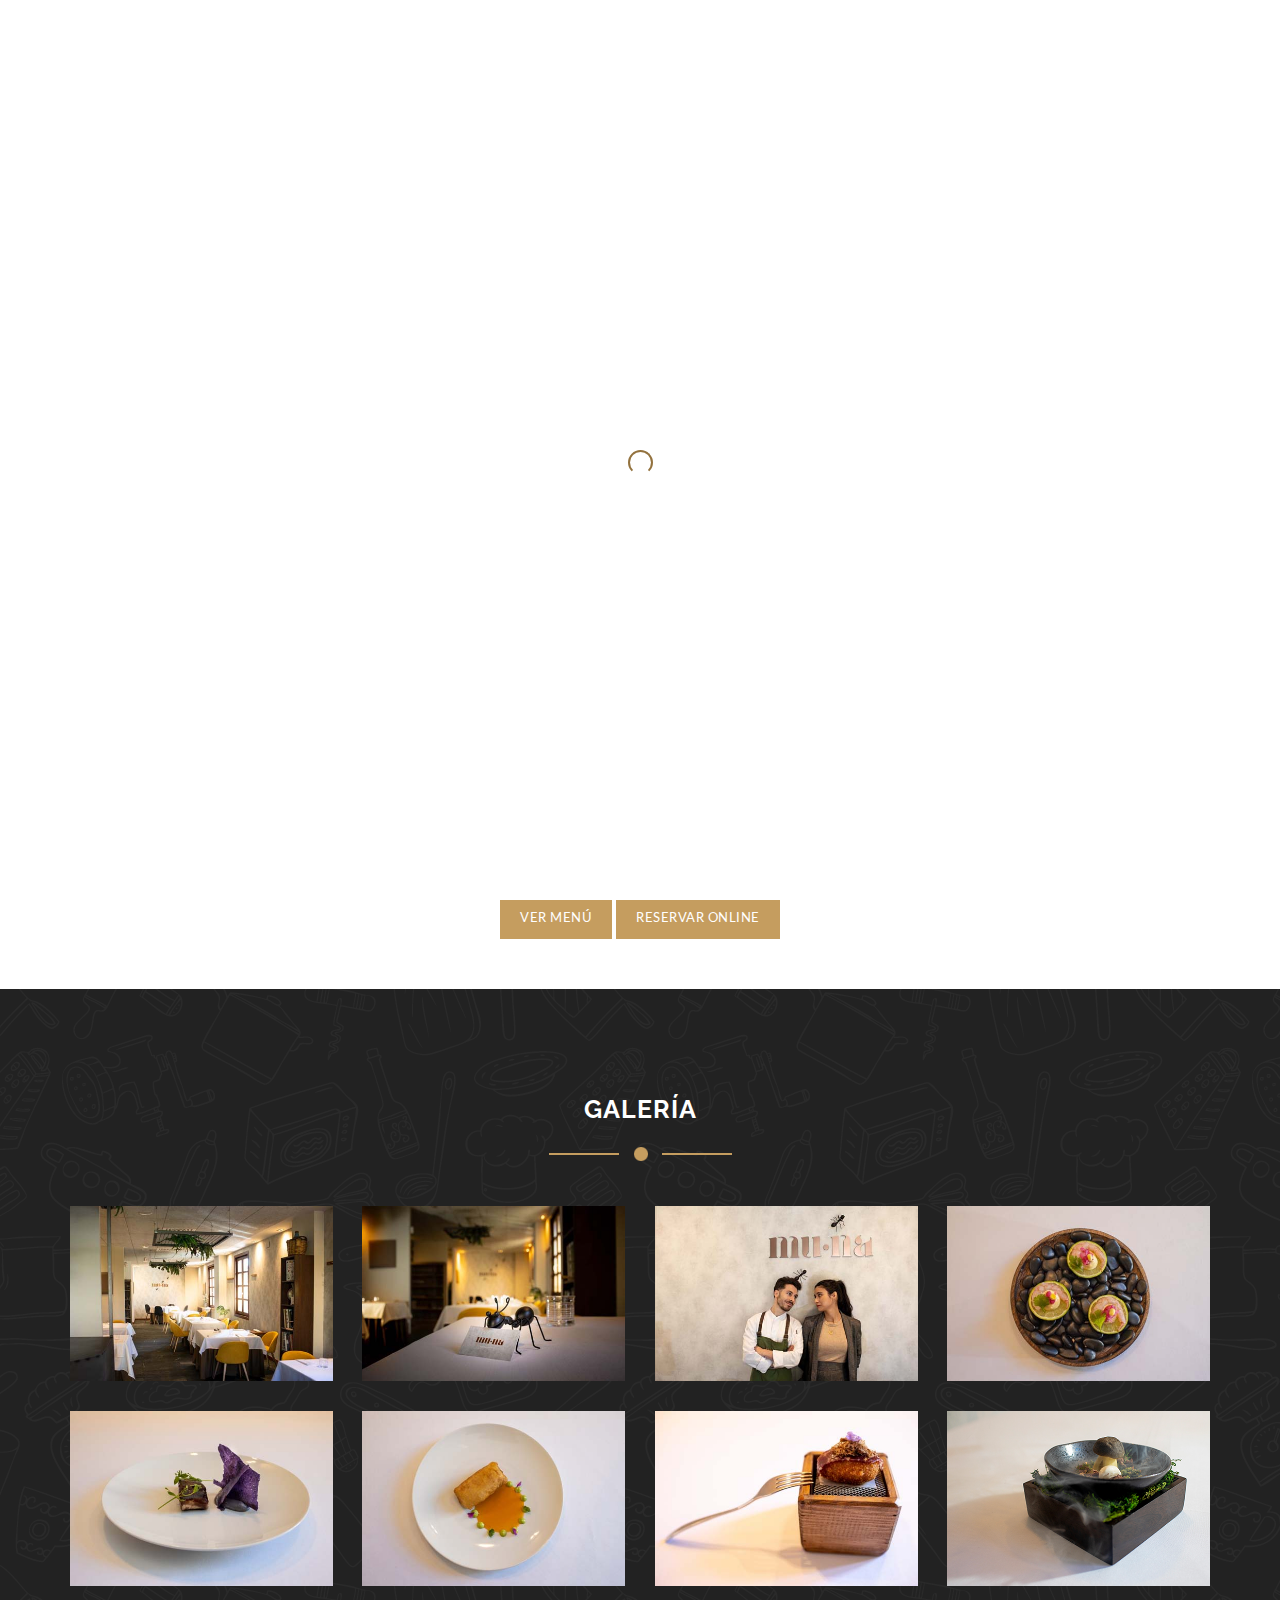
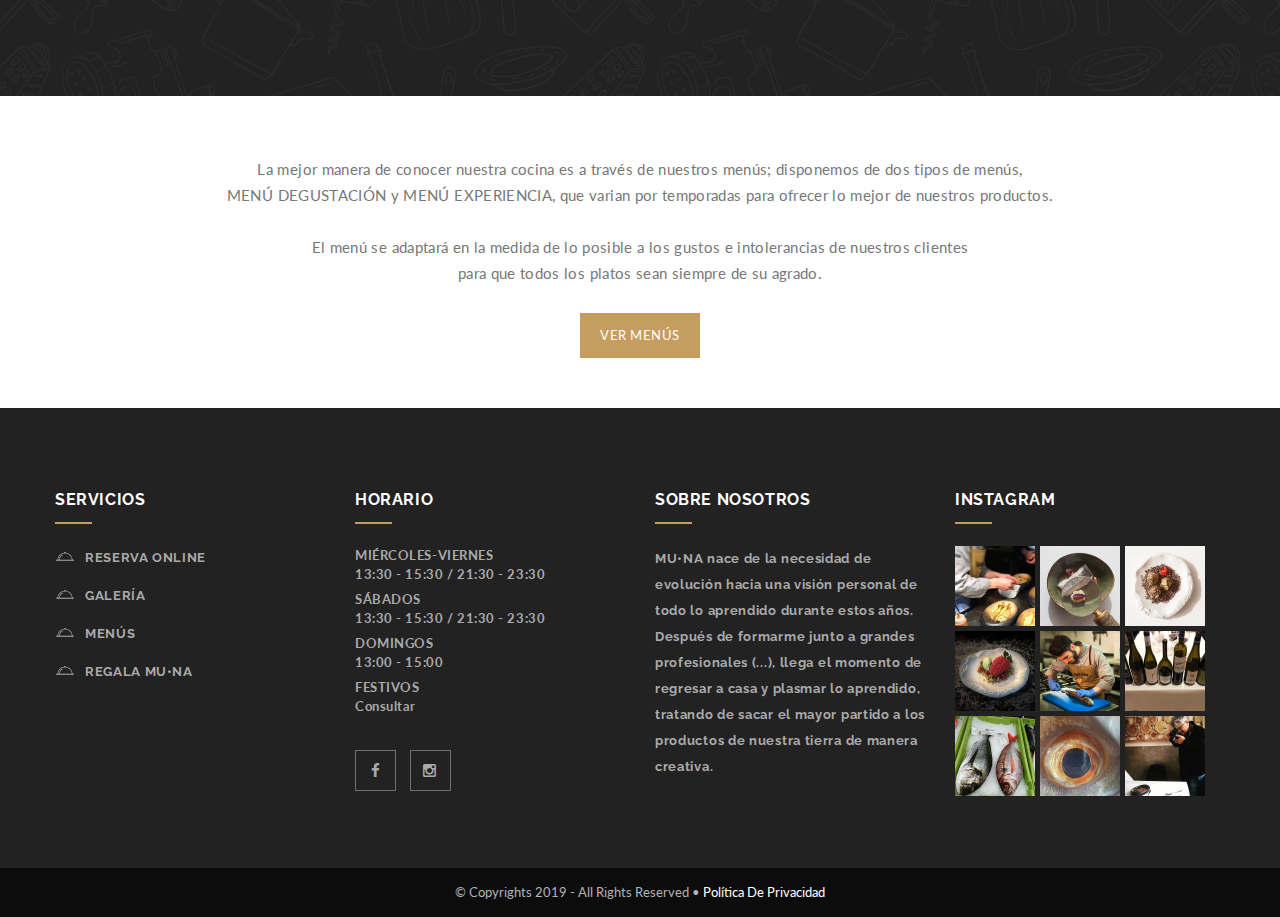
==== index.html @ cf46338a "Remove old content" ====
<!DOCTYPE html>
<html lang="es-ES" class="no-js no-svg">

<head>
<title>Inicio - MU•NA Restaurante</title>

<meta charset="UTF-8">
<meta http-equiv="X-UA-Compatible" content="IE=EmulateIE7, IE=9" />
<meta name="Author" content="StudioAGS" />
<meta name="Description" content="Muna (deseo) se dice del anhelo de saciar un gusto. Cocina de vanguardia, restaurante gourmet, minimalismo, alimentación,..."  />
<meta name="viewport" content="width=device-width, initial-scale=1">
<meta name="msapplication-TileImage" content="photos/icons/favicon.png" />

<link rel="canonical" href="www.restaurantemuna.com/index.html" />
<link rel='shortlink' href='www.restaurantemuna.com/index.html' />
<link rel="icon" href="photos/icons/favicon.png" sizes="32x32" />
<link rel="icon" href="photos/icons/favicon.png" sizes="192x192" />
<link rel="apple-touch-icon-precomposed" href="photos/icons/favicon.png" />


<link rel='dns-prefetch' href='//maps.googleapis.com' />
<link rel='dns-prefetch' href='//fonts.googleapis.com' />
<link rel='stylesheet' id='contact-form-7-css'  href='assets/css/wpcf7.css' type='text/css' media='all' />
<link rel='stylesheet' id='rs-plugin-settings-css'  href='assets/css/settings.css' type='text/css' media='all' />
<link rel='stylesheet' id='jquery-selectBox-css'  href='assets/css/jquery.selectBox.css' type='text/css' media='all' />
<link rel='stylesheet' id='yith-wcwl-font-awesome-css'  href='assets/css/font-awesome.min.css' type='text/css' media='all' />
<link rel='stylesheet' id='restaurantemuna-fonts-css'  href='https://fonts.googleapis.com/css?family=Raleway%3A100%2C100i%2C200%2C200i%2C300%2C300i%2C400%2C400i%2C500%2C500i%2C600%2C600i%2C700%2C700i%2C800%2C800i%2C900%2C900i%7CGreat+Vibes%7CLato%3A100%2C100i%2C300%2C300i%2C400%2C400i%2C700%2C700i%2C900%2C900i&#038;subset=latin%2Clatin-ext&#038;ver=4.9.7' type='text/css' media='all' />
<link rel='stylesheet' id='dashicons-css'  href='assets/css/dashicons.min.css' type='text/css' media='all' />
<link rel='stylesheet' id='restaurantemuna-lib-css'  href='assets/css/lib.css' type='text/css' media='all' />
<link rel='stylesheet' id='restaurantemuna-plugins-css'  href='assets/css/plugins.css' type='text/css' media='all' />
<link rel='stylesheet' id='restaurantemuna-elements-css'  href='assets/css/elements.css?ver=4.9.3' type='text/css' media='all' />
<link rel='stylesheet' id='js_composer_front-css'  href='assets/css/js_composer.min.css' type='text/css' media='all' />


<!---------------------------------------------------------------------------------------------------------------------------------------------------------------------------------------->

<script type="text/javascript">document.documentElement.className = document.documentElement.className + ' yes-js js_active js'</script>
<script type='text/javascript' src='assets/js/jquery.js'></script>
<script type='text/javascript' src='assets/js/jquery-migrate.min.js'></script>
<script type='text/javascript' src='assets/js/plugin.js'></script>
<script type='text/javascript' src='assets/js/jquery.themepunch.tools.min.js'></script>
<script type='text/javascript' src='assets/js/jquery.themepunch.revolution.min.js'></script>


<script type="text/javascript" src="assets/XHR/revolution.extension.slideanims.min.js"></script>
<script type="text/javascript" src="assets/XHR/revolution.extension.navigation.min.js"></script>
<script type="text/javascript" src="assets/XHR/revolution.extension.layeranimation.min.js"></script>

<script type="text/javascript">
function setREVStartSize(e){try{ var i=jQuery(window).width(),t=9999,r=0,n=0,l=0,f=0,s=0,h=0;if(e.responsiveLevels&&(jQuery.each(e.responsiveLevels,function(e,f){f>i&&(t=r=f,l=e),i>f&&f>r&&(r=f,n=e)}),t>r&&(l=n)),f=e.gridheight[l]||e.gridheight[0]||e.gridheight,s=e.gridwidth[l]||e.gridwidth[0]||e.gridwidth,h=i/s,h=h>1?1:h,f=Math.round(h*f),"fullscreen"==e.sliderLayout){var u=(e.c.width(),jQuery(window).height());if(void 0!=e.fullScreenOffsetContainer){var c=e.fullScreenOffsetContainer.split(",");if (c) jQuery.each(c,function(e,i){u=jQuery(i).length>0?u-jQuery(i).outerHeight(!0):u}),e.fullScreenOffset.split("%").length>1&&void 0!=e.fullScreenOffset&&e.fullScreenOffset.length>0?u-=jQuery(window).height()*parseInt(e.fullScreenOffset,0)/100:void 0!=e.fullScreenOffset&&e.fullScreenOffset.length>0&&(u-=parseInt(e.fullScreenOffset,0))}f=u}else void 0!=e.minHeight&&f<e.minHeight&&(f=e.minHeight);e.c.closest(".rev_slider_wrapper").css({height:f})}catch(d){console.log("Failure at Presize of Slider:"+d)}};</script>

<script type="text/javascript">window._wpemojiSettings = {"baseUrl":"https:\/\/s.w.org\/images\/core\/emoji\/2.4\/72x72\/","ext":".png","svgUrl":"https:\/\/s.w.org\/images\/core\/emoji\/2.4\/svg\/","svgExt":".svg","source":{"concatemoji":"assets\/js\/wp-emoji-release.min.js"}};!function(a,b,c){function d(a,b){var c=String.fromCharCode;l.clearRect(0,0,k.width,k.height),l.fillText(c.apply(this,a),0,0);var d=k.toDataURL();l.clearRect(0,0,k.width,k.height),l.fillText(c.apply(this,b),0,0);var e=k.toDataURL();return d===e}function e(a){var b;if(!l||!l.fillText)return!1;switch(l.textBaseline="top",l.font="600 32px Arial",a){case"flag":return!(b=d([55356,56826,55356,56819],[55356,56826,8203,55356,56819]))&&(b=d([55356,57332,56128,56423,56128,56418,56128,56421,56128,56430,56128,56423,56128,56447],[55356,57332,8203,56128,56423,8203,56128,56418,8203,56128,56421,8203,56128,56430,8203,56128,56423,8203,56128,56447]),!b);case"emoji":return b=d([55357,56692,8205,9792,65039],[55357,56692,8203,9792,65039]),!b}return!1}function f(a){var c=b.createElement("script");c.src=a,c.defer=c.type="text/javascript",b.getElementsByTagName("head")[0].appendChild(c)}var g,h,i,j,k=b.createElement("canvas"),l=k.getContext&&k.getContext("2d");for(j=Array("flag","emoji"),c.supports={everything:!0,everythingExceptFlag:!0},i=0;i<j.length;i++)c.supports[j[i]]=e(j[i]),c.supports.everything=c.supports.everything&&c.supports[j[i]],"flag"!==j[i]&&(c.supports.everythingExceptFlag=c.supports.everythingExceptFlag&&c.supports[j[i]]);c.supports.everythingExceptFlag=c.supports.everythingExceptFlag&&!c.supports.flag,c.DOMReady=!1,c.readyCallback=function(){c.DOMReady=!0},c.supports.everything||(h=function(){c.readyCallback()},b.addEventListener?(b.addEventListener("DOMContentLoaded",h,!1),a.addEventListener("load",h,!1)):(a.attachEvent("onload",h),b.attachEvent("onreadystatechange",function(){"complete"===b.readyState&&c.readyCallback()})),g=c.source||{},g.concatemoji?f(g.concatemoji):g.wpemoji&&g.twemoji&&(f(g.twemoji),f(g.wpemoji)))}(window,document,window._wpemojiSettings);</script>

<!--[if lt IE 9]>
<script type='text/javascript' src='assets/js/respond.min.js'></script>
<![endif]-->

</head>

<!---------------------------------------------------------------------------------------------------------------------------------------------------------------------------------------->

<body class="wpb-js-composer js-comp-ver-5.4.5 vc_responsive">
<div id="site-loader" class="load-complete">
	<div class="loader">
		<div class="loader-inner ball-clip-rotate">
			<div></div>
		</div>
	</div>
</div>
<!---------------------------------------------------------------------------------------------------------------------------------------------------------------------------------------->

	<header class="header_s header_s2"><!-- Header Section -->

		<div id="slidepanel"><!-- SidePanel -->
			<div class="container-fluid no-right-padding no-left-padding top-header1"><!-- Top Header -->
				<div class="container"><!-- Container -->
					<div class="row"><!-- Row -->
						<div class="col-md-6 col-sm-6 col-xs-12 top-left">
							<span>TELÉFONO RESERVAS: (+34) 693 762 370</span>
                            	<button type="button" class="btn menupopup_btn" data-toggle="modal" data-target="#myModal"><i class="fa fa-calendar"></i>RESERVA ONLINE</button>
                        </div>
						<div class="col-md-6 col-sm-6 col-xs-12 top-right">
							<ul class="top-social">
								<li><a href="https://es-es.facebook.com/MUNA-174235266503357/" target="_blank"><i class="fa fa-facebook"></i></a></li>
                                <li><a href="https://www.instagram.com/explore/locations/174235266503357/muna/" target="_blank"><i class="fa fa-instagram"></i></a></li>
							</ul>
						<div class="search-block">
							<div class="header-search">
								<form method="get" id="s-943" class="searchform" action="search">
									<div class="input-group">
										<input type="text" name="s" id="header_s943" placeholder="Buscar" class="form-control" required>
										<span class="input-group-btn"><button class="btn btn-default" type="submit"><i class="fa fa-search"></i></button></span>
									</div>
                    				<!-- /input-group -->
								</form>
							</div>
							<div class="page_search">
								<form method="get" id="283" class="searchform" action="search">
									<div class="input-group">
										<input type="text" name="s" id="s-283" placeholder="Buscar . . ." class="form-control" required>
										<span class="input-group-btn"><button class="btn btn-default" type="submit"><i class="fa fa-search"></i></button></span>
									</div><!-- /input-group -->
								</form>
							</div>
                    	</div>
						</div>
					</div><!-- Row /- -->
				</div><!-- Container /- -->
			</div><!-- Top Header /- -->
		</div><!-- SidePanel /- -->


		<nav class="navbar ownavigation"><!-- Ownavigation -->
			<div class="container"><!-- Container -->
				<div class="navbar-header">
					<button type="button" class="navbar-toggle collapsed" data-toggle="collapse" data-target="#navbar" aria-expanded="false" aria-controls="navbar">
						<span class="sr-only">Toggle navigation</span>
						<span class="icon-bar"></span>
						<span class="icon-bar"></span>
						<span class="icon-bar"></span>
					</button>
						<a class="navbar-brand image-logo" href="/" style="max-width: 225px;  max-height: 73px;"><img src="photos/logo.svg" alt=""/></a>
				</div>
				<div id="navbar" class="navbar-collapse collapse">
					<ul id="menu-primary-menu" class="nav navbar-nav navbar-right">
						<li id="menu-item-146" class="menu-item menu-item-type-post_type menu-item-object-page menu-item-home current-menu-item page_item page-item-110 current_page_item current-menu-ancestor current-menu-parent current_page_parent current_page_ancestor menu-item-has-children menu-item-146 active">
							<a title="Inicio" href="/">Inicio</a>
						</li>
						<li id="menu-item-143" class="menu-item menu-item-type-post_type menu-item-object-page menu-item-143">
							<a title="Nosotros" href="about.html">Nosotros</a>
						</li>
						<li id="menu-item-139" class="menu-item menu-item-type-post_type menu-item-object-page menu-item-139">
							<a title="Menu" href="menu.html">Menú</a>
						</li>
						<li id="menu-item-140" class="menu-item menu-item-type-post_type menu-item-object-page menu-item-140">
							<a title="Gallery" href="gallery.html">Galería</a>
						</li>
						<li id="menu-item-384" class="menu-item menu-item-type-post_type menu-item-object-page menu-item-384">
							<a title="Regalos MU•NA" href="shop.html">Regala MU•NA</a>
						</li>
						<li id="menu-item-153" class="menu-item menu-item-type-post_type menu-item-object-page menu-item-153">
							<a title="Contact" href="contacto.html">Contacto</a>
						</li>
						<li id="menu-item-157" class="menu-item menu-item-type-post_type menu-item-object-page menu-item-157">
							<a title="Reserva online" target="_blank" href="https://module.lafourchette.com/es_ES/module/480267-fbba6">Reservas</a>
						</li>
					</ul>
				</div>
				<div id="loginpanel" class="desktop-hide">
					<div class="right" id="toggle">
						<a id="slideit" href="#slidepanel"><i class="fo-icons fa fa-inbox"></i></a>
						<a id="closeit" href="#slidepanel"><i class="fo-icons fa fa-close"></i></a>
					</div>
				</div>
			</div><!-- Container /- -->
		</nav><!-- Ownavigation /- -->

	</header><!-- Header Section /- -->
<!---------------------------------------------------------------------------------------------------------------------------------------------------------------------------------------->

		<div class="modal fade menu_popupform" id="myModal" tabindex="-1" role="dialog" aria-labelledby="myModalLabel">
			<div class="modal-dialog" role="document">
				<div class="modal-content">
					<div class="modal-header">
						<button type="button" class="close" data-dismiss="modal" aria-label="Close"><span aria-hidden="true">&times;</span></button>
						<h4 class="modal-title" id="myModalLabel">Reservar Ahora</h4>
					</div>
					<div class="col-md-7 about-detail text-center">
						<p>Al rellenar el siguiente formulario se enviará una solicitud de reserva.</br>Todas las solicitudes han de formalizarse con al menos unas 3 horas de antelación y se cancelarán siempre y cuando se solicite con al menos 1 hora de antelación.</br>La gerencia se reserva una cantidad de mesas que no están disponibles a través de este formulario. Despues de envíar la solicitud en breve se recibirá una noticifación por correo electrónico, confirmando la reserva.</p>
					</div>
					<div class="modal-body">
						<div role="form">
						<div class="screen-reader-response"></div>
							<form action="assets/php/procesa-reserva.php" method="post" class="wpcf7-form">

								<div class="col-md-6 col-sm-6 col-xs-6 form-group">
									<div class="input-group">
										<span class="input-group-addon"><i class="fa fa-user"></i></span>
											<span class="wpcf7-form-control-wrap your-name"><input type="text" name="nombre" value="" size="40" class="wpcf7-form-control wpcf7-text" aria-required="true" aria-invalid="false" placeholder="Nombre*" /></span>
									</div>
								</div>
								<div class="col-md-6 col-sm-6 col-xs-6 form-group">
									<div class="input-group">
										<span class="input-group-addon"><i class="fa fa-inbox"></i></span>
										<span class="wpcf7-form-control-wrap your-email"><input type="email" name="email" value="" size="40" class="wpcf7-form-control wpcf7-text wpcf7-email" aria-required="true" aria-invalid="false" placeholder="Email*" /></span>
									</div>
								</div>
								<div class="col-md-6 col-sm-6 col-xs-6 form-group">
									<div class="input-group">
										<span class="input-group-addon"><i class="fa fa-phone"></i></span>
										<span class="wpcf7-form-control-wrap your-phone"><input type="text" name="phone" value="" size="40" class="wpcf7-form-control wpcf7-text" aria-required="true" aria-invalid="false" placeholder="Teléfono*" /></span>
									</div>
								</div>
								<div class="col-md-6 col-sm-6 col-xs-6 form-group">
									<div class="input-group">
										<span class="input-group-addon"><i class="fa fa-table"></i></span>
										<span class="wpcf7-form-control-wrap your-table"><input type="text" name="comensales" value="" size="40" class="wpcf7-form-control wpcf7-text" aria-required="true" aria-invalid="false" placeholder="Núm. Comensales*" /></span>
									</div>
								</div>
								<div class="col-md-6 col-sm-6 col-xs-6 form-group">
									<div class="input-group">
										<span class="input-group-addon"><i class="fa fa-calendar"></i></span>
										<span class="wpcf7-form-control-wrap your-date"><input type="date" name="date" class="wpcf7-form-control wpcf7-date" min="01-03-2018" max="31-12-2018" step="7" aria-required="true" aria-invalid="false" placeholder="00-00-2018*" /></span>
									</div>
								</div>
								<div class="col-md-6 col-sm-6 col-xs-6 form-group">
									<div class="input-group">
										<span class="input-group-addon"><i class="fa fa-clock-o"></i></span>
										<span class="wpcf7-form-control-wrap your-time">
											<select name="time" class="wpcf7-form-control wpcf7-select" aria-required="true" aria-invalid="false">
												<option value="Choose Your Time">Escoje Hora</option>
												<option value="13:30 PM">13:30 PM</option>
												<option value="14:00 PM">14:00 PM</option>
												<option value="14:30 PM">14:30 PM</option>
												<option value="15:00 PM">15:00 PM</option>
												<option value="15:30 PM">15:30 PM</option>
												<option value="21:30 PM">21:30 PM</option>
												<option value="22:00 PM">22:00 PM</option>
												<option value="22:30 PM">22:30 PM</option>
												<option value="23:00 PM">23:00 PM</option>
												<option value="23:30 PM">23:30 PM</option>
											</select>
										</span>
									</div>
								</div>
								<div class="col-md-12 col-sm-12 col-xs-12 form-group">
	    							<span class="wpcf7-form-control-wrap your-message"><textarea name="mensaje" cols="40" rows="5" class="wpcf7-form-control wpcf7-textarea" aria-invalid="false" placeholder="Observaciones"></textarea></span>
								</div>
								<div class="col-md-12 col-sm-12 col-xs-12 send-btn">
									<input type="submit" value="ENVIAR" class="wpcf7-form-control wpcf7-submit" />
								</div>
							</form>
						</div>
					</div>
				</div>
			</div>
		</div>

<!---------------------------------------------------------------------------------------------------------------------------------------------------------------------------------------->

									<div class="wpb_column vc_column_container vc_col-sm-12">
										<div class="vc_column-inner ">
											<div class="wpb_wrapper">
												<div class="wpb_revslider_element wpb_content_element">
													<div id="rev_slider1_wrapper" class="rev_slider_wrapper fullwidthbanner-container" data-source="gallery" style="margin:0px auto;background:transparent;padding:0px;margin-top:0px;margin-bottom:0px;">
														<div id="rev_slider1" class="rev_slider fullwidthabanner" style="display:none;" data-version="5.4.6.4"><!-- START REVOLUTION SLIDER 5.4.6.4 auto mode -->
															<ul>
															<!-- SLIDE  -->
																<li data-index="rs-11" data-transition="random-static,random-premium" data-slotamount="default,default,default" data-hideafterloop="0" data-hideslideonmobile="off"  data-randomtransition="on" data-easein="default,default,default" data-easeout="default,default,default" data-masterspeed="default,default,default"  data-thumb="photos/slide1-100x50.jpg"  data-rotate="0,0,0"  data-saveperformance="off"  data-title="Slide" data-param1="" data-param2="" data-param3="" data-param4="" data-param5="" data-param6="" data-param7="" data-param8="" data-param9="" data-param10="" data-description="">
																	<!-- MAIN IMAGE -->
																	<img src="photos/slide1.jpg"  alt="" title="Muna Restaurante"  data-bgposition="center center" data-bgfit="cover" data-bgrepeat="no-repeat" class="rev-slidebg" data-no-retina>
																	<!-- LAYERS -->
																</li>
															<!-- SLIDE  -->
																<li data-index="rs-12" data-transition="fade,random-static,random-premium,random" data-slotamount="default,default,default,default,default" data-hideafterloop="0" data-hideslideonmobile="off"  data-randomtransition="on" data-easein="default,default,default,default,default" data-easeout="default,default,default,default,default" data-masterspeed="300,default,default,default,default"  data-thumb="photos/slide2-100x50.jpg"  data-rotate="0,0,0,0,0"  data-saveperformance="off"  data-title="Slide" data-param1="" data-param2="" data-param3="" data-param4="" data-param5="" data-param6="" data-param7="" data-param8="" data-param9="" data-param10="" data-description="">
																	<!-- MAIN IMAGE -->
																	<img src="photos/slide2.jpg"  alt="" title="Muna REstaurante"  data-bgposition="center center" data-bgfit="cover" data-bgrepeat="no-repeat" class="rev-slidebg" data-no-retina>
																	<!-- LAYERS -->
																</li>
															<!-- SLIDE  -->
																<li data-index="rs-13" data-transition="fade,random-static,random-premium,random" data-slotamount="default,default,default,default,default" data-hideafterloop="0" data-hideslideonmobile="off"  data-randomtransition="on" data-easein="default,default,default,default,default" data-easeout="default,default,default,default,default" data-masterspeed="300,default,default,default,default"  data-thumb="photos/slide1-100x50.jpg"  data-rotate="0,0,0,0,0"  data-saveperformance="off"  data-title="Slide" data-param1="" data-param2="" data-param3="" data-param4="" data-param5="" data-param6="" data-param7="" data-param8="" data-param9="" data-param10="" data-description="">
																	<!-- MAIN IMAGE -->
																	<img src="photos/slide3.jpg"  alt="" title="Muna Restaurante"  data-bgposition="center center" data-bgfit="cover" data-bgrepeat="no-repeat" class="rev-slidebg" data-no-retina>
																	<!-- LAYERS -->
    														<!-- SLIDE  -->
																<li data-index="rs-14" data-transition="fade,random-static,random-premium,random" data-slotamount="default,default,default,default,default" data-hideafterloop="0" data-hideslideonmobile="off"  data-randomtransition="on" data-easein="default,default,default,default,default" data-easeout="default,default,default,default,default" data-masterspeed="300,default,default,default,default"  data-thumb="photos/slide2-100x50.jpg"  data-rotate="0,0,0,0,0"  data-saveperformance="off"  data-title="Slide" data-param1="" data-param2="" data-param3="" data-param4="" data-param5="" data-param6="" data-param7="" data-param8="" data-param9="" data-param10="" data-description="">
																	<!-- MAIN IMAGE -->
																	<img src="photos/slide4.jpg"  alt="" title="Muna Restaurante"  data-bgposition="center center" data-bgfit="cover" data-bgrepeat="no-repeat" class="rev-slidebg" data-no-retina>
															<!-- LAYERS -->
																</li>
															</ul>

															<script>
																var htmlDiv = document.getElementById("rs-plugin-settings-inline-css");
																var htmlDivCss="";
																if(htmlDiv) {
																	htmlDiv.innerHTML = htmlDiv.innerHTML + htmlDivCss;
																}else{
																	var htmlDiv = document.createElement("div");
																	htmlDiv.innerHTML = "<style>" + htmlDivCss + "</style>";
																	document.getElementsByTagName("head")[0].appendChild(htmlDiv.childNodes[0]);
																}
															</script>

														<div class="tp-bannertimer" style="height: 5px; background: rgba(0,0,0,0.15);"></div>
													</div>
														<script>
															var htmlDiv = document.getElementById("rs-plugin-settings-inline-css");
															var htmlDivCss="";
															if(htmlDiv) {
																htmlDiv.innerHTML = htmlDiv.innerHTML + htmlDivCss;
															}else{
																var htmlDiv = document.createElement("div");
																htmlDiv.innerHTML = "<style>" + htmlDivCss + "</style>";
																document.getElementsByTagName("head")[0].appendChild(htmlDiv.childNodes[0]);
															}
														</script>
														<script type="text/javascript">
															setREVStartSize({c: jQuery('#rev_slider1'),
															responsiveLevels: [1920,1200,768,480],
															gridwidth: [1170,1024,778,480],
															gridheight: [470,415,320,205],
															sliderLayout: 'auto'});
																var revapi3,
																tpj=jQuery;
																tpj(document).ready(function() {
																		if(tpj("#rev_slider1").revolution == undefined){
																			revslider_showDoubleJqueryError("#rev_slider1");
																		}else{
																			revapi3 = tpj("#rev_slider1").show().revolution({
																			sliderType:"standard",
																			jsFileLocation:"/assets/js/",
																			sliderLayout:"auto",
																			dottedOverlay:"none",
																			delay:9000,
																			navigation: {
																				keyboardNavigation:"off",
																				keyboard_direction: "horizontal",
																				mouseScrollNavigation:"off",
 																				mouseScrollReverse:"default",
																				onHoverStop:"off",
																			bullets: {
																				enable:true,
																				hide_onmobile:false,
																				style:"zeus",
																				hide_onleave:false,
																				direction:"vertical",
																				h_align:"right",
																				v_align:"center",
																				h_offset:50,
																				v_offset:20,
																				space:10,
																				tmp:'<span class="tp-bullet-image"></span><span class="tp-bullet-imageoverlay"></span><span class="tp-bullet-title">{{title}}</span>'
																			}
																			},
																			responsiveLevels:[1920,1200,768,480],
																			visibilityLevels:[1920,1200,768,480],
																			gridwidth:[1170,1024,778,480],
																			gridheight:[470,415,320,205],
																			lazyType:"none",
																			shadow:0,
																			spinner:"spinner0",
																			stopLoop:"off",
																			stopAfterLoops:-1,
																			stopAtSlide:-1,
																			shuffle:"off",
																			autoHeight:"off",
																			hideThumbsOnMobile:"off",
																			hideSliderAtLimit:0,
																			hideCaptionAtLimit:0,
																			hideAllCaptionAtLilmit:0,
																			debugMode:false,
																			fallbacks: {
																				simplifyAll:"off",
																				nextSlideOnWindowFocus:"off",
																				disableFocusListener:false,
																			}
																		});
																	}
																});	/*ready*/
															</script>
															<script>
																var htmlDivCss = unescape("%23rev_slider1%20.zeus%20.tp-bullet%20%7B%0A%20%20%20%20%20box-sizing%3Acontent-box%3B%20-webkit-box-sizing%3Acontent-box%3B%20border-radius%3A50%25%3B%0A%20%20%20%20%20%20background-color%3A%20rgba%280%2C%200%2C%200%2C%200%29%3B%0A%20%20%20%20%20%20-webkit-transition%3A%20opacity%200.3s%20ease%3B%0A%20%20%20%20%20%20transition%3A%20opacity%200.3s%20ease%3B%0A%20%20%20%20width%3A13px%3Bheight%3A13px%3B%0A%20%20%20%20border%3A2px%20solid%20rgb%28255%2C%20255%2C%20255%29%3B%0A%20%7D%0A%23rev_slider1%20.zeus%20.tp-bullet%3Aafter%20%7B%0A%20%20content%3A%20%22%22%3B%0A%20%20position%3A%20absolute%3B%0A%20%20width%3A%20100%25%3B%0A%20%20height%3A%20100%25%3B%0A%20%20left%3A%200%3B%0A%20%20border-radius%3A%2050%25%3B%0A%20%20background-color%3A%20rgb%28255%2C%20255%2C%20255%29%3B%0A%20%20-webkit-transform%3A%20scale%280%29%3B%0A%20%20transform%3A%20scale%280%29%3B%0A%20%20-webkit-transform-origin%3A%2050%25%2050%25%3B%0A%20%20transform-origin%3A%2050%25%2050%25%3B%0A%20%20-webkit-transition%3A%20-webkit-transform%200.3s%20ease%3B%0A%20%20transition%3A%20transform%200.3s%20ease%3B%0A%7D%0A%23rev_slider1%20.zeus%20.tp-bullet%3Ahover%3Aafter%2C%0A%23rev_slider1%20.zeus%20.tp-bullet.selected%3Aafter%7B%0A%20%20%20%20-webkit-transform%3A%20scale%281.2%29%3B%0A%20%20transform%3A%20scale%281.2%29%3B%0A%7D%0A%20%20%0A%20%23rev_slider1%20.zeus%20.tp-bullet-image%2C%0A%20%23rev_slider1%20.zeus%20.tp-bullet-imageoverlay%7B%0A%20%20%20%20%20%20%20%20width%3A135px%3B%0A%20%20%20%20%20%20%20%20height%3A60px%3B%0A%20%20%20%20%20%20%20%20position%3Aabsolute%3B%0A%20%20%20%20%20%20%20%20background%3A%23000%3B%0A%20%20%20%20%20%20%20%20background%3Argba%280%2C0%2C0%2C0.5%29%3B%0A%20%20%20%20%20%20%20%20bottom%3A13px%3B%0A%20%20%20%20%20%20%20%20margin-bottom%3A10px%3B%0A%20%20%20%20%20%20%20%20transform%3AtranslateX%28-50%25%29%3B%0A%20%20%20%20%20%20%20-webkit-transform%3AtranslateX%28-50%25%29%3B%0A%20%20%20%20%20%20%20%20box-sizing%3Aborder-box%3B%0A%20%20%20%20%20%20%20%20background-size%3Acover%3B%0A%20%20%20%20%20%20%20%20background-position%3Acenter%20center%3B%0A%20%20%20%20%20%20%20%20visibility%3Ahidden%3B%0A%20%20%20%20%20%20%20%20opacity%3A0%3B%0A%20%20%20%20%20%20%20%20%20-webkit-backface-visibility%3A%20hidden%3B%20%0A%20%20%20%20%20%20%20%20backface-visibility%3A%20hidden%3B%0A%20%20%20%20%20%20%20%20-webkit-transform-origin%3A%2050%25%2050%25%3B%0A%20%20%20%20transform-origin%3A%2050%25%2050%25%3B%0A%20%20%20%20%20%20-webkit-transition%3A%20all%200.3s%20ease%3B%0A%20%20%20%20%20%20transition%3A%20all%200.3s%20ease%3B%0A%20%20%20%20%20%20%20%20border-radius%3A4px%3B%0A%7D%0A%20%20%20%20%20%20%20%20%20%20%0A%0A%23rev_slider1%20.zeus%20.tp-bullet-title%2C%0A%23rev_slider1%20.zeus%20.tp-bullet-imageoverlay%20%7B%0A%20%20%20%20%20%20%20%20z-index%3A2%3B%0A%20%20%20%20%20%20%20%20-webkit-transition%3A%20all%200.5s%20ease%3B%0A%20%20%20%20%20%20transition%3A%20all%200.5s%20ease%3B%0A%20%20%20%20%20%20%20%20transform%3AtranslateX%28-50%25%29%3B%0A%20%20%20%20%20%20%20-webkit-transform%3AtranslateX%28-50%25%29%3B%0A%7D%20%20%20%20%20%0A%23rev_slider1%20.zeus%20.tp-bullet-title%20%7B%20%0A%20%20%20%20%20%20%20%20color%3Argb%28255%2C%20255%2C%20255%29%3B%0A%20%20%20%20%20%20%20%20text-align%3Acenter%3B%0A%20%20%20%20%20%20%20%20line-height%3A15px%3B%0A%20%20%20%20%20%20%20%20font-size%3A13px%3B%0A%20%20%20%20%20%20%20%20font-weight%3A600%3B%20%20%0A%20%20%20%20%20%20%20%20z-index%3A3%3B%0A%20%20%20%20%20%20%20%20%20visibility%3Ahidden%3B%0A%20%20%20%20%20%20%20%20opacity%3A0%3B%0A%20%20%20%20%20%20%20%20%20-webkit-backface-visibility%3A%20hidden%3B%20%0A%20%20%20%20%20%20%20%20backface-visibility%3A%20hidden%3B%0A%20%20%20%20%20%20%20%20-webkit-transform-origin%3A%2050%25%2050%25%3B%0A%20%20%20%20transform-origin%3A%2050%25%2050%25%3B%0A%20%20%20%20%20%20-webkit-transition%3A%20all%200.3s%20ease%3B%0A%20%20%20%20%20%20transition%3A%20all%200.3s%20ease%3B%0A%20%20%20%20%20%20%20%20position%3Aabsolute%3B%0A%20%20%20%20%20%20%20%20bottom%3A45px%3B%0A%20%20%20%20%20%20%20%20width%3A135px%3B%0A%20%20%20%20%20%20vertical-align%3Amiddle%3B%0A%20%20%20%20%20%20%20%0A%7D%0A%20%20%20%20%20%20%0A%23rev_slider1%20.zeus%20.tp-bullet%3Ahover%20.tp-bullet-title%2C%0A%23rev_slider1%20.zeus%20.tp-bullet%3Ahover%20.tp-bullet-image%2C%0A%23rev_slider1%20.zeus%20.tp-bullet%3Ahover%20.tp-bullet-imageoverlay%7B%0A%20%20%20%20%20%20opacity%3A1%3B%0A%20%20%20%20%20%20visibility%3Avisible%3B%0A%20%20%20%20-webkit-transform%3AtranslateY%280px%29%20translateX%28-50%25%29%3B%0A%20%20%20%20%20%20transform%3AtranslateY%280px%29%20translateX%28-50%25%29%3B%20%20%20%20%20%20%20%20%20%0A%20%20%20%20%7D%0A%0A%0A%0A%0A%2F%2A%20VERTICAL%20RIGHT%20%2A%2F%0A%0A%23rev_slider1%20.zeus.nav-dir-vertical%20.tp-bullet-image%2C%0A%23rev_slider1%20.zeus.nav-dir-vertical%20.tp-bullet-imageoverlay%7B%0A%20%20bottom%3Aauto%3B%0A%20%20margin-right%3A10px%3B%0A%20%20margin-bottom%3A0px%3B%0A%20%20right%3A13px%3B%0A%20%20transform%3A%20translateX%280px%29%20translateY%28-50%25%29%3B%0A%20%20-webkit-transform%3A%20%20translateX%280px%29%20translateY%28-50%25%29%3B%0A%20%20%0A%7D%0A%0A%23rev_slider1%20.zeus.nav-dir-vertical%20.tp-bullet%3Ahover%20.tp-bullet-image%20%7B%0A%20%20transform%3A%20translateX%280px%29%20translateY%28-50%25%29%3B%0A%20%20-webkit-transform%3A%20translateX%280px%29%20translateY%28-50%25%29%3B%0A%7D%0A%0A%0A%23rev_slider1%20.zeus.nav-dir-vertical%20.tp-bullet-title%2C%0A%23rev_slider1%20.zeus.nav-dir-vertical%20.tp-bullet-imageoverlay%20%7B%0A%20%20%20%20%20%20%20%20z-index%3A2%3B%0A%20%20%20%20%20%20%20%20-webkit-transition%3A%20all%200.5s%20ease%3B%0A%20%20%20%20%20%20%20transition%3A%20all%200.5s%20ease%3B%0A%20%20%20%20%20%20%20%20transform%3A%20translateX%280px%29%20translateY%28-50%25%29%3B%0A%20%20%20%20%20%20%20-webkit-transform%3A%20translateX%280px%29%20translateY%28-50%25%29%3B%0A%7D%20%20%20%0A%0A%0A%23rev_slider1%20.zeus.nav-dir-vertical%20.tp-bullet-title%20%7B%0A%20%20%20%20%20bottom%3Aauto%3B%0A%20%20%20%20%20right%3A100%25%3B%0A%20%20%20%20%20margin-right%3A10px%3B%0A%7D%0A%0A%23rev_slider1%20.zeus.nav-dir-vertical%20.tp-bullet%3Ahover%20.tp-bullet-title%2C%0A%23rev_slider1%20.zeus.nav-dir-vertical%20.tp-bullet%3Ahover%20.tp-bullet-image%2C%0A%23rev_slider1%20.zeus.nav-dir-vertical%20.tp-bullet%3Ahover%20.tp-bullet-imageoverlay%20%7B%0A%20transform%3A%20translateX%280px%29%20translateY%28-50%25%29%3B%0A%20%20-webkit-transform%3A%20translateX%280px%29%20translateY%28-50%25%29%3B%0A%7D%0A%0A%0A%0A%2F%2A%20VERTICAL%20LEFT%20%2A%2F%0A%0A%23rev_slider1%20.zeus.nav-dir-vertical.nav-pos-hor-left%20.tp-bullet-image%2C%0A%23rev_slider1%20.zeus.nav-dir-vertical.nav-pos-hor-left%20.tp-bullet-imageoverlay%7B%0A%20%20bottom%3Aauto%3B%0A%20%20margin-left%3A10px%3B%0A%20%20margin-bottom%3A0px%3B%0A%20%20left%3A13px%3B%0A%20%20transform%3A%20%20translateX%280px%29%20translateY%28-50%25%29%3B%0A%20%20-webkit-transform%3A%20%20translateX%280px%29%20translateY%28-50%25%29%3B%0A%20%20%0A%7D%0A%0A%23rev_slider1%20.zeus.nav-dir-vertical.nav-pos-hor-left%20.tp-bullet%3Ahover%20.tp-bullet-image%20%7B%0A%20%20transform%3A%20translateX%280px%29%20translateY%28-50%25%29%3B%0A%20%20-webkit-transform%3A%20translateX%280px%29%20translateY%28-50%25%29%3B%0A%7D%0A%0A%23rev_slider1%20.zeus.nav-dir-vertical.nav-pos-hor-left%20.tp-bullet-title%2C%0A%23rev_slider1%20.zeus.nav-dir-vertical.nav-pos-hor-left%20.tp-bullet-imageoverlay%20%7B%0A%20%20%20%20%20%20%20%20z-index%3A2%3B%0A%20%20%20%20%20%20%20%20-webkit-transition%3A%20all%200.5s%20ease%3B%0A%20%20%20%20%20%20%20transition%3A%20all%200.5s%20ease%3B%0A%20%20%20%20%20%20%20%20transform%3AtranslateX%280px%29%20translateY%28-50%25%29%3B%0A%20%20%20%20%20%20%20-webkit-transform%3AtranslateX%280px%29%20translateY%28-50%25%29%3B%0A%7D%20%20%20%0A%0A%0A%23rev_slider1%20.zeus.nav-dir-vertical.nav-pos-hor-left%20.tp-bullet-title%20%7B%0A%20%20%20%20%20bottom%3Aauto%3B%0A%20%20%20%20%20left%3A100%25%3B%0A%20%20%20%20%20margin-left%3A10px%3B%0A%7D%0A%0A%2F%2A%20HORIZONTAL%20TOP%20%2A%2F%0A%0A%23rev_slider1%20.zeus.nav-dir-horizontal.nav-pos-ver-top%20.tp-bullet-image%2C%0A%23rev_slider1%20.zeus.nav-dir-horizontal.nav-pos-ver-top%20.tp-bullet-imageoverlay%7B%0A%20%20bottom%3Aauto%3B%0A%20%20top%3A13px%3B%0A%20%20margin-top%3A10px%3B%0A%20%20margin-bottom%3A0px%3B%0A%20%20left%3A0px%3B%0A%20%20transform%3AtranslateY%280px%29%20translateX%28-50%25%29%3B%0A%20%20-webkit-transform%3AtranslateX%280px%29%20translateX%28-50%25%29%3B%0A%20%20%0A%7D%0A%0A%23rev_slider1%20.zeus.nav-dir-horizontal.nav-pos-ver-top%20.tp-bullet%3Ahover%20.tp-bullet-image%20%7B%0A%20%20%0A%20%20transform%3A%20scale%281%29%20translateY%280px%29%20translateX%28-50%25%29%3B%0A%20%20-webkit-transform%3A%20scale%281%29%20translateY%280px%29%20translateX%28-50%25%29%3B%0A%20%20%0A%7D%0A%0A%23rev_slider1%20.zeus.nav-dir-horizontal.nav-pos-ver-top%20.tp-bullet-title%2C%0A%23rev_slider1%20.zeus.nav-dir-horizontal.nav-pos-ver-top%20.tp-bullet-imageoverlay%20%7B%0A%20%20%20%20%20%20%20%20z-index%3A2%3B%0A%20%20%20%20%20%20%20%20-webkit-transition%3A%20all%200.5s%20ease%3B%0A%20%20%20%20%20%20%20transition%3A%20all%200.5s%20ease%3B%0A%20%20%20%20%20%20%20%20transform%3AtranslateY%280px%29%20translateX%28-50%25%29%3B%0A%20%20%20%20%20%20%20-webkit-transform%3AtranslateY%280px%29%20translateX%28-50%25%29%3B%0A%7D%20%20%20%0A%0A%0A%23rev_slider1%20.zeus.nav-dir-horizontal.nav-pos-ver-top%20.tp-bullet-title%20%7B%0A%20%20%20%20%20bottom%3Aauto%3B%0A%20%20%20%20%20top%3A13px%3B%0A%20%20%20%20%20margin-top%3A20px%3B%0A%7D%0A%0A");
																var htmlDiv = document.getElementById('rs-plugin-settings-inline-css');
																if(htmlDiv) {
																	htmlDiv.innerHTML = htmlDiv.innerHTML + htmlDivCss;
																}
																else{
																	var htmlDiv = document.createElement('div');
																	htmlDiv.innerHTML = '<style>' + htmlDivCss + '</style>';
																	document.getElementsByTagName('head')[0].appendChild(htmlDiv.childNodes[0]);
																}
															</script>
														</div><!-- END REVOLUTION SLIDER -->
													</div>
												</div>
											</div>
										</div>
									</div>
<!---------------------------------------------------------------------------------------------------------------------------------------------------------------------------------------->

										<div class="wpb_wrapper">
											<div class="container-fluid no-left-padding no-right-padding about-section about-section2"><!-- About Section -->
												<div class="container"><!-- Container -->
													<div class="row"><!-- Row -->
														<div class="col-md-7 about-detail text-center">
					  										<p>Muna (deseo) se dice del anhelo de saciar un gusto.<br>En nuestra cocina, plasmamos todo lo aprendido en estos años de viajes de trabajo duro y experiencias... <br>regresamos a casa para tratar con mimo todo lo que nuestra tierra nos brinda dándole una visión personal.<br>Aprovechando los productos estacionales nuestra carta y nuestros menús cambian cada mes...</p>
															<p>TIENES ANTE TI NUESTRO MAYOR DESEO...<br>hacerte disfrutar, poniendo en tus manos todo nuestro saber hacer y nuestro cariño.</p>
															<p class="bold">
																Reserva ahora
																<a title="Reserva online" target="_blank" href="https://module.lafourchette.com/es_ES/module/480267-fbba6">online</a>
																o llamando al (+34) 693 762 370
															</p>
															<a href="menu.html">Ver menú</a>
															<a target="_blank" href="https://module.lafourchette.com/es_ES/module/480267-fbba6">Reservar online</a>
														</div>
													</div><!-- Row /- -->
												</div><!-- Container /- -->
											</div><!-- About Section /- -->
										</div>
<!---------------------------------------------------------------------------------------------------------------------------------------------------------------------------------------->

											<div class="container-fluid no-left-padding no-right-padding gallery-section" style='background-image: url(photos/bg-gallery.png);'><!-- Gallery Section -->
												<div class="container"><!-- Container -->
													<div class="section-header text-center"><!-- Section Header -->
														<h4>GALERÍA</h4>
													</div><!-- Section Header /- -->
													<div class="row"><!-- Row -->
														<div class="gallery-list gallery-fitrow">
															<div class="gallery-box col-md-3 col-sm-4 col-xs-4 breakfast dinner nonveg">
																<a class="zoom-in" href="photos/new/inside.jpg"><img width="511" height="340" src="photos/new/preview/inside.jpg" class="attachment-maxrestaurant_263_289 size-maxrestaurant_263_289 wp-post-image" alt="" /></a>
															</div>
															<div class="gallery-box col-md-3 col-sm-4 col-xs-4 breakfast dinner nonveg">
																<a class="zoom-in" href="photos/new/ant.jpg"><img width="511" height="340" src="photos/new/preview/ant.jpg" class="attachment-maxrestaurant_263_289 size-maxrestaurant_263_289 wp-post-image" alt="" /></a>
															</div>
															<div class="gallery-box col-md-3 col-sm-4 col-xs-4 breakfast dinner nonveg">
																<a class="zoom-in" href="photos/new/team.jpg"><img width="511" height="340" src="photos/new/preview/team.jpg" class="attachment-maxrestaurant_263_289 size-maxrestaurant_263_289 wp-post-image" alt="" /></a>
															</div>
															<div class="gallery-box col-md-3 col-sm-4 col-xs-4 breakfast dinner nonveg">
																<a class="zoom-in" href="photos/new/_CMF9121.jpg"><img width="511" height="340" src="photos/new/preview/_CMF9121.jpg" class="attachment-maxrestaurant_263_289 size-maxrestaurant_263_289 wp-post-image" alt="" /></a>
															</div>
															<div class="gallery-box col-md-3 col-sm-4 col-xs-4 breakfast dinner nonveg">
																<a class="zoom-in" href="photos/new/_CMF9149.jpg"><img width="511" height="340" src="photos/new/preview/_CMF9149.jpg" class="attachment-maxrestaurant_263_289 size-maxrestaurant_263_289 wp-post-image" alt="" /></a>
															</div>
															<div class="gallery-box col-md-3 col-sm-4 col-xs-4 breakfast dinner nonveg">
																<a class="zoom-in" href="photos/new/_CMF9160.jpg"><img width="511" height="340" src="photos/new/preview/_CMF9160.jpg" class="attachment-maxrestaurant_263_289 size-maxrestaurant_263_289 wp-post-image" alt="" /></a>
															</div>
															<div class="gallery-box col-md-3 col-sm-4 col-xs-4 breakfast dinner nonveg">
																<a class="zoom-in" href="photos/new/_CMF9163.jpg"><img width="511" height="340" src="photos/new/preview/_CMF9163.jpg" class="attachment-maxrestaurant_263_289 size-maxrestaurant_263_289 wp-post-image" alt="" /></a>
															</div>
															<div class="gallery-box col-md-3 col-sm-4 col-xs-4 breakfast dinner nonveg">
																<a class="zoom-in" href="photos/new/_CMF9217.jpg"><img width="511" height="340" src="photos/new/preview/_CMF9217.jpg" class="attachment-maxrestaurant_263_289 size-maxrestaurant_263_289 wp-post-image" alt="" /></a>
															</div>
														</div>
													</div><!-- Row /-->
												</div><!-- Container /- -->
											</div><!-- Gallery Section /- -->
<!---------------------------------------------------------------------------------------------------------------------------------------------------------------------------------------->

        									<div class="wpb_wrapper">
											<div class="container-fluid no-left-padding no-right-padding about-section about-section2"><!-- Menú Section -->
												<div class="container"><!-- Container -->
													<div class="row"><!-- Row -->
														<div class="col-md-7 about-detail text-center">
					  										<p>La mejor manera de conocer nuestra cocina es a través de nuestros menús; disponemos de dos tipos de menús,<br>MENÚ DEGUSTACIÓN y MENÚ EXPERIENCIA, que varian por temporadas para ofrecer lo mejor de nuestros productos.<br><br>El menú se adaptará en la medida de lo posible a los gustos e intolerancias de nuestros clientes<br>para que todos los platos sean siempre de su agrado.</p>
															<a href="menu.html" title="Ver Menús">Ver Menús</a>
														</div>
													</div><!-- Row /- -->
												</div><!-- Container /- -->
											</div><!-- Menú Section /- -->
										</div>

<!---------------------------------------------------------------------------------------------------------------------------------------------------------------------------------------->
		<footer id="footer-main" class="container-fluid no-left-padding no-right-padding footer-main footer-main-2"><!-- Footer Main -->
<!---------------------------------------------------------------------------------------------------------------------------------------------------------------------------------------->

			<div class="container-fluid no-left-padding no-right-padding top-footer"><!-- Top Footer -->
				<div class="container"><!-- Container -->
					<div class="row"><!-- Row -->
						<div class="col-md-3 col-sm-6 col-xs-6 four_col">
							<aside id="nav_menu-5" class="widget widget_nav_menu">
								<h3 class="widget-title">SERVICIOS</h3>
									<div class="menu-menu-categories-container">
										<ul id="menu-menu-categories" class="menu">
											<li id="menu-item-355" class="menu-item menu-item-type-custom menu-item-object-custom menu-item-355"><a target="_blank" href="https://module.lafourchette.com/es_ES/module/480267-fbba6">RESERVA ONLINE</a></li>
											<li id="menu-item-355" class="menu-item menu-item-type-custom menu-item-object-custom menu-item-355"><a href="gallery.html">GALERÍA</a></li>
											<li id="menu-item-356" class="menu-item menu-item-type-custom menu-item-object-custom menu-item-356"><a href="menu.html">MENÚS</a></li>
											<li id="menu-item-358" class="menu-item menu-item-type-custom menu-item-object-custom menu-item-358"><a href="shop.html">REGALA MU•NA</a></li>
										</ul>
									</div>
							</aside>
						</div>
						<div class="col-md-3 col-sm-6 col-xs-6 four_col">
							<aside id="widget-worktime-4" class="widget widget_workingtime">
								<h3 class="widget-title">HORARIO</h3>
									<table>
										<tr>
											<td>MIÉRCOLES-VIERNES<br>13:30 - 15:30 / 21:30 - 23:30</td>
										</tr>
										<tr>
											<td>SÁBADOS<br>13:30 - 15:30 / 21:30 - 23:30</td>
										</tr>
										<tr>
											<td>DOMINGOS<br>13:00 - 15:00</td>
										</tr>
										<tr>
											<td>FESTIVOS<br>Consultar</td>
										</tr>
									</table>
							</aside>
							<aside id="mc4wp_form_widget-3" class="widget widget_mc4wp_form_widget">
								<script type="text/javascript">(function() {
									if (!window.mc4wp) {
										window.mc4wp = {
											listeners: [],
												forms    : {
													on: function (event, callback) {
														window.mc4wp.listeners.push({
															event   : event,
															callback: callback
														});
													}
												}
											}
										}
									})();
								</script>
							</aside>
							<aside id="widget-about-3" class="widget widget_about">
								<ul class="footer-social">
									<li>
										<a target="_blank" href="https://es-es.facebook.com/MUNA-174235266503357/"><i class="fa fa-facebook"></i></a>
									</li>
									<li>
										<a target="_blank" href="https://www.instagram.com/explore/locations/174235266503357/muna/"><i class="fa fa-instagram"></i></a>
									</li>
								</ul>
                            </aside>
                        </div>
                        <div class="col-md-3 col-sm-6 col-xs-6 four_col">
							<aside id="widget-about-3" class="widget widget_about">
								<h3 class="widget-title">SOBRE NOSOTROS</h3>
							  	<p>MU•NA nace de la necesidad de evolución hacia una visión personal de todo lo aprendido durante estos años. Después de formarme junto a grandes profesionales (...), llega el momento de regresar a casa y plasmar lo aprendido, tratando de sacar el mayor partido a los productos de nuestra tierra de manera creativa. </p>
							</aside>
						</div>
						<div class="col-md-3 col-sm-6 col-xs-6 four_col">
							<aside id="widget_instagram-2" class="widget widget_instagram">
								<h3 class="widget-title">Instagram</h3>
									<ul>
										<li>
											<a href="https://www.instagram.com/explore/locations/174235266503357/muna/"><img src="photos/instagram1.jpg" alt=""></a>
										</li>
										<li>
											<a href="https://www.instagram.com/explore/locations/174235266503357/muna/"><img src="photos/instagram2.jpg" alt=""></a>
										</li>
										<li>
											<a href="https://www.instagram.com/explore/locations/174235266503357/muna/"><img src="photos/instagram3.jpg" alt=""></a>
										</li>
										<li>
											<a href="https://www.instagram.com/explore/locations/174235266503357/muna/"><img src="photos/instagram4.jpg" alt=""></a>
										</li>
										<li>
											<a href="https://www.instagram.com/explore/locations/174235266503357/muna/"><img src="photos/instagram5.jpg" alt=""></a>
										</li>
										<li>
											<a href="https://www.instagram.com/explore/locations/174235266503357/muna/"><img src="photos/instagram6.jpg" alt=""></a>
										</li>
										<li>
											<a href="https://www.instagram.com/explore/locations/174235266503357/muna/"><img src="photos/instagram7.jpg" alt=""></a>
										</li>
										<li>
											<a href="https://www.instagram.com/explore/locations/174235266503357/muna/"><img src="photos/instagram8.jpg" alt=""></a>
										</li>
										<li>
											<a href="https://www.instagram.com/explore/locations/174235266503357/muna/"><img src="photos/instagram9.jpg" alt=""></a>
										</li>
									</ul>
							</aside>
						</div>
					</div><!-- Row /- -->
				</div><!-- Container /- -->
			</div><!-- Top Footer -->
<!---------------------------------------------------------------------------------------------------------------------------------------------------------------------------------------->

		<div class="container-fluid bottom-footer"><!-- Bottom Footer -->
			<p>© Copyrights 2019 - All Rights Reserved • <a href="privacy.html">Política de privacidad</a></p>
		</div><!-- Bottom Footer /- -->
<!---------------------------------------------------------------------------------------------------------------------------------------------------------------------------------------->
		</footer><!-- Footer Main /- -->
<!---------------------------------------------------------------------------------------------------------------------------------------------------------------------------------------->


<script type="text/javascript">
				function revslider_showDoubleJqueryError(sliderID) {
					var errorMessage = "Revolution Slider Error: You have some jquery.js library include that comes after the revolution files js include.";
					errorMessage += "<br> This includes make eliminates the revolution slider libraries, and make it not work.";
					errorMessage += "<br><br> To fix it you can:<br>&nbsp;&nbsp;&nbsp; 1. In the Slider Settings -> Troubleshooting set option:  <strong><b>Put JS Includes To Body</b></strong> option to true.";
					errorMessage += "<br>&nbsp;&nbsp;&nbsp; 2. Find the double jquery.js include and remove it.";
					errorMessage = "<span style='font-size:16px;color:#BC0C06;'>" + errorMessage + "</span>";
						jQuery(sliderID).show().html(errorMessage);
				}
</script>

<script type='text/javascript' src='assets/js/js.cookie.min.js'></script>


<script type='text/javascript' src='assets/js/jquery.selectBox.min.js'></script>

<script type='text/javascript' src='assets/js/lib.js'></script>

<script type='text/javascript' src='assets/js/functions.js'></script>
<script type='text/javascript' src='assets/js/wp-embed.min.js'></script>
<script type='text/javascript' src='assets/js/js_composer_front.min.js'></script>

<!--[if lte IE 9]>
<script type='text/javascript' src='assets/js/placeholders.min.js'></script>
<![endif]-->
</body>
</html>
---- assets/css/wpcf7.css ----
div.wpcf7 {
	margin: 0;
	padding: 0;
}

div.wpcf7-response-output {
	margin: 2em 0.5em 1em;
	padding: 0.2em 1em;
}

div.wpcf7 .screen-reader-response {
	position: absolute;
	overflow: hidden;
	clip: rect(1px, 1px, 1px, 1px);
	height: 1px;
	width: 1px;
	margin: 0;
	padding: 0;
	border: 0;
}

div.wpcf7-mail-sent-ok {
	border: 2px solid #398f14;
}

div.wpcf7-mail-sent-ng {
	border: 2px solid #ff0000;
}

div.wpcf7-spam-blocked {
	border: 2px solid #ffa500;
}

div.wpcf7-validation-errors {
	border: 2px solid #f7e700;
}

.wpcf7-form-control-wrap {
	position: relative;
}

span.wpcf7-not-valid-tip {
	color: #f00;
	font-size: 1em;
	font-weight: normal;
	display: block;
}

.use-floating-validation-tip span.wpcf7-not-valid-tip {
	position: absolute;
	top: 20%;
	left: 20%;
	z-index: 100;
	border: 1px solid #ff0000;
	background: #fff;
	padding: .2em .8em;
}

span.wpcf7-list-item {
	display: inline-block;
	margin: 0 0 0 1em;
}

span.wpcf7-list-item-label::before,
span.wpcf7-list-item-label::after {
	content: " ";
}

.wpcf7-display-none {
	display: none;
}

div.wpcf7 .ajax-loader {
	visibility: hidden;
	display: inline-block;
	/*background-image: url('file:///Mac/Users/studioags/Sites/images/ajax-loader.gif');*/
	width: 16px;
	height: 16px;
	border: none;
	padding: 0;
	margin: 0 0 0 4px;
	vertical-align: middle;
}

div.wpcf7 .ajax-loader.is-active {
	visibility: visible;
}

div.wpcf7 div.ajax-error {
	display: none;
}

div.wpcf7 .placeheld {
	color: #888;
}

div.wpcf7 .wpcf7-recaptcha iframe {
	margin-bottom: 0;
}

div.wpcf7 input[type="file"] {
	cursor: pointer;
}

div.wpcf7 input[type="file"]:disabled {
	cursor: default;
}
---- assets/css/settings.css ----
/*-----------------------------------------------------------------------------

-	Revolution Slider 5.0 Default Style Settings -

Screen Stylesheet

version:   	5.4.5
date:      	15/05/17
author:		themepunch
email:     	info@themepunch.com
website:   	http://www.themepunch.com
-----------------------------------------------------------------------------*/

#debungcontrolls {
	z-index:100000;
	position:fixed;
	bottom:0px; width:100%;
	height:auto;
	background:rgba(0,0,0,0.6);
	padding:10px;
	box-sizing: border-box;
}

.debugtimeline {
	width:100%;
	height:10px;
	position:relative;
	display:block;
	margin-bottom:3px;
	display:none;
	white-space: nowrap;
	box-sizing: border-box;
}

.debugtimeline:hover {
	height:15px;

}

.the_timeline_tester {
	background:#e74c3c;
	position:absolute;
	top:0px;
	left:0px;
	height:100%;
	width:0;
}

.rs-go-fullscreen {
	position:fixed !important;
	width:100% !important;
	height:100% !important;
	top:0px !important;
	left:0px !important;
	z-index:9999999 !important;
	background:#ffffff !important;
}


.debugtimeline.tl_slide .the_timeline_tester {
	background:#f39c12;
}

.debugtimeline.tl_frame .the_timeline_tester {
	background:#3498db;
}

.debugtimline_txt {
	color:#fff;
	font-weight: 400;
	font-size:7px;
	position:absolute;
	left:10px;
	top:0px;
	white-space: nowrap;
	line-height: 10px;
}


.rtl {	direction: rtl;}
@font-face {
  font-family: 'revicons';
  src: url('../fonts/revicons/revicons.eot?5510888');
  src: url('../fonts/revicons/revicons.eot?5510888#iefix') format('embedded-opentype'),
       url('../fonts/revicons/revicons.woff?5510888') format('woff'),
       url('../fonts/revicons/revicons.ttf?5510888') format('truetype'),
       url('../fonts/revicons/revicons.svg?5510888#revicons') format('svg');
  font-weight: normal;
  font-style: normal;
}

 [class^="revicon-"]:before, [class*=" revicon-"]:before {
  font-family: "revicons";
  font-style: normal;
  font-weight: normal;
  speak: none;
  display: inline-block;
  text-decoration: inherit;
  width: 1em;
  margin-right: .2em;
  text-align: center;

  /* For safety - reset parent styles, that can break glyph codes*/
  font-variant: normal;
  text-transform: none;

  /* fix buttons height, for twitter bootstrap */
  line-height: 1em;

  /* Animation center compensation - margins should be symmetric */
  /* remove if not needed */
  margin-left: .2em;

  /* you can be more comfortable with increased icons size */
  /* font-size: 120%; */

  /* Uncomment for 3D effect */
  /* text-shadow: 1px 1px 1px rgba(127, 127, 127, 0.3); */
}

.revicon-search-1:before { content: '\e802'; } /* '' */
.revicon-pencil-1:before { content: '\e831'; } /* '' */
.revicon-picture-1:before { content: '\e803'; } /* '' */
.revicon-cancel:before { content: '\e80a'; } /* '' */
.revicon-info-circled:before { content: '\e80f'; } /* '' */
.revicon-trash:before { content: '\e801'; } /* '' */
.revicon-left-dir:before { content: '\e817'; } /* '' */
.revicon-right-dir:before { content: '\e818'; } /* '' */
.revicon-down-open:before { content: '\e83b'; } /* '' */
.revicon-left-open:before { content: '\e819'; } /* '' */
.revicon-right-open:before { content: '\e81a'; } /* '' */
.revicon-angle-left:before { content: '\e820'; } /* '' */
.revicon-angle-right:before { content: '\e81d'; } /* '' */
.revicon-left-big:before { content: '\e81f'; } /* '' */
.revicon-right-big:before { content: '\e81e'; } /* '' */
.revicon-magic:before { content: '\e807'; } /* '' */
.revicon-picture:before { content: '\e800'; } /* '' */
.revicon-export:before { content: '\e80b'; } /* '' */
.revicon-cog:before { content: '\e832'; } /* '' */
.revicon-login:before { content: '\e833'; } /* '' */
.revicon-logout:before { content: '\e834'; } /* '' */
.revicon-video:before { content: '\e805'; } /* '' */
.revicon-arrow-combo:before { content: '\e827'; } /* '' */
.revicon-left-open-1:before { content: '\e82a'; } /* '' */
.revicon-right-open-1:before { content: '\e82b'; } /* '' */
.revicon-left-open-mini:before { content: '\e822'; } /* '' */
.revicon-right-open-mini:before { content: '\e823'; } /* '' */
.revicon-left-open-big:before { content: '\e824'; } /* '' */
.revicon-right-open-big:before { content: '\e825'; } /* '' */
.revicon-left:before { content: '\e836'; } /* '' */
.revicon-right:before { content: '\e826'; } /* '' */
.revicon-ccw:before { content: '\e808'; } /* '' */
.revicon-arrows-ccw:before { content: '\e806'; } /* '' */
.revicon-palette:before { content: '\e829'; } /* '' */
.revicon-list-add:before { content: '\e80c'; } /* '' */
.revicon-doc:before { content: '\e809'; } /* '' */
.revicon-left-open-outline:before { content: '\e82e'; } /* '' */
.revicon-left-open-2:before { content: '\e82c'; } /* '' */
.revicon-right-open-outline:before { content: '\e82f'; } /* '' */
.revicon-right-open-2:before { content: '\e82d'; } /* '' */
.revicon-equalizer:before { content: '\e83a'; } /* '' */
.revicon-layers-alt:before { content: '\e804'; } /* '' */
.revicon-popup:before { content: '\e828'; } /* '' */



/******************************
	-	BASIC STYLES		-
******************************/

.rev_slider_wrapper{
	position:relative;
	z-index: 0;
	width:100%;
}

.rev_slider{
	position:relative;
	overflow:visible;
}

.entry-content .rev_slider a,
.rev_slider a { box-shadow: none; }

.tp-overflow-hidden { 	overflow:hidden !important;}
.group_ov_hidden 	{	overflow:hidden}

.tp-simpleresponsive img,
.rev_slider img{
	max-width:none !important;
	transition: none;
	margin:0px;
	padding:0px;
	border:none;
}

.rev_slider .no-slides-text{
	font-weight:bold;
	text-align:center;
	padding-top:80px;
}

.rev_slider >ul,
.rev_slider_wrapper >ul,
.tp-revslider-mainul >li,
.rev_slider >ul >li,
.rev_slider >ul >li:before,
.tp-revslider-mainul >li:before,
.tp-simpleresponsive >ul,
.tp-simpleresponsive >ul >li,
.tp-simpleresponsive >ul >li:before,
.tp-revslider-mainul >li,
.tp-simpleresponsive >ul >li{
	list-style:none !important;
	position:absolute;
	margin:0px !important;
	padding:0px !important;
	overflow-x: visible;
	overflow-y: visible;
	list-style-type: none !important;
	background-image:none;
	background-position:0px 0px;
	text-indent: 0em;
	top:0px;left:0px;
}


.tp-revslider-mainul >li,
.rev_slider >ul >li,
.rev_slider >ul >li:before,
.tp-revslider-mainul >li:before,
.tp-simpleresponsive >ul >li,
.tp-simpleresponsive >ul >li:before,
.tp-revslider-mainul >li,
.tp-simpleresponsive >ul >li {
	visibility:hidden;
}

.tp-revslider-slidesli,
.tp-revslider-mainul	{
	padding:0 !important;
	margin:0 !important;
	list-style:none !important;
}

.rev_slider li.tp-revslider-slidesli {
    position: absolute !important;
}


.tp-caption .rs-untoggled-content { display:block;}
.tp-caption .rs-toggled-content { display:none;}

.rs-toggle-content-active.tp-caption .rs-toggled-content { display:block;}
.rs-toggle-content-active.tp-caption .rs-untoggled-content { display:none;}

.rev_slider .tp-caption,
.rev_slider .caption 	{
	position:relative;
	visibility:hidden;
	white-space: nowrap;
	display: block;
	-webkit-font-smoothing: antialiased !important;
	z-index:1;
}

.rev_slider .tp-caption,
.rev_slider .caption,
.tp-simpleresponsive img {
	-moz-user-select: none;
    -khtml-user-select: none;
    -webkit-user-select: none;
    -o-user-select: none;
}

.rev_slider .tp-mask-wrap .tp-caption,
.rev_slider .tp-mask-wrap *:last-child,
.wpb_text_column .rev_slider .tp-mask-wrap .tp-caption,
.wpb_text_column .rev_slider .tp-mask-wrap *:last-child{
	margin-bottom:0;

}

.tp-svg-layer svg {	width:100%; height:100%;position: relative;vertical-align: top}


/* CAROUSEL FUNCTIONS */
.tp-carousel-wrapper {
	cursor:url(../Hojas%20de%20estilo/openhand.cur) , move;
}
.tp-carousel-wrapper.dragged {
	cursor:url(../Hojas%20de%20estilo/closedhand.cur) , move;
}

/* ADDED FOR SLIDELINK MANAGEMENT */
.tp_inner_padding {
	box-sizing:border-box;
	max-height:none !important;
}


.tp-caption.tp-layer-selectable {
	-moz-user-select: all;
	-khtml-user-select: all;
	-webkit-user-select: all;
	-o-user-select: all;
}

.tp-forcenotvisible,
.tp-hide-revslider,
.tp-caption.tp-hidden-caption,
.tp-parallax-wrap.tp-hidden-caption {
	visibility:hidden !important;
	display:none !important
}

.rev_slider embed,
.rev_slider iframe,
.rev_slider object,
.rev_slider audio,
.rev_slider video {
	max-width: none !important
}

.tp-element-background 	{	position:absolute; top:0px;left:0px; width:100%;height:100%;z-index:0;}

.tp-blockmask,
.tp-blockmask_in,
.tp-blockmask_out { position: absolute; top: 0px; left: 0px; width: 100%; height: 100%; background: #fff; z-index: 1000; transform: scaleX(0) scaleY(0);}

.tp-parallax-wrap { transform-style: preserve-3d }

/***********************************************************
	- 	ZONES / GOUP / ROW / COLUMN LAYERS AND HELPERS 	-
***********************************************************/
.rev_row_zone					{	position:absolute; width:100%;left:0px; box-sizing: border-box;min-height:50px; font-size:0px;}

.rev_row_zone_top 				{	top:0px;}
.rev_row_zone_middle 			{	top:50%; transform:translateY(-50%);}
.rev_row_zone_bottom 			{	bottom:0px;}

.rev_column .tp-parallax-wrap  { vertical-align: top }

.rev_slider .tp-caption.rev_row 	{
	display:table;
	position:relative;
	width:100% !important;
	table-layout: fixed;
	box-sizing: border-box;
	vertical-align: top;
	height:auto !important;
	font-size:0px;
}

.rev_column {
	display: table-cell;
	position: relative;
	vertical-align: top;
	height: auto;
	box-sizing: border-box;
	font-size:0px;
}

.rev_column_inner {
	box-sizing: border-box;
	display: block;
	position: relative;
	width:100% !important;
	height:auto !important;
	white-space: normal !important;
}

.rev_column_bg {
	width: 100%;
    height: 100%;
    position: absolute;
    top: 0px;
    left: 0px;
    z-index: 0;
    box-sizing: border-box;
    background-clip: content-box;
    border: 0px solid transparent;
}



.rev_column_inner .tp-parallax-wrap,
.rev_column_inner .tp-loop-wrap,
.rev_column_inner .tp-mask-wrap 			{	text-align: inherit; }
.rev_column_inner .tp-mask-wrap 			{	display: inline-block;}


.rev_column_inner .tp-parallax-wrap .tp-loop-wrap,
.rev_column_inner .tp-parallax-wrap .tp-mask-wrap,
.rev_column_inner .tp-parallax-wrap { position: relative !important; left:auto !important; top:auto !important; line-height: 0px;}

.rev_column_inner .tp-parallax-wrap .tp-loop-wrap,
.rev_column_inner .tp-parallax-wrap .tp-mask-wrap,
.rev_column_inner .tp-parallax-wrap,
.rev_column_inner .rev_layer_in_column { vertical-align: top; }

.rev_break_columns { display: block !important }
.rev_break_columns .tp-parallax-wrap.rev_column  { display:block !important; width:100% !important; }


/**********************************************
	-	FULLSCREEN AND FULLWIDHT CONTAINERS	-
**********************************************/


.fullscreen-container {
	position:relative;
	padding:0;
}


.fullwidthbanner-container{
	position:relative;
	padding:0;
	overflow:hidden;
}

.fullwidthbanner-container .fullwidthabanner{
	width:100%;
	position:relative;
}



/*********************************
	-	SPECIAL TP CAPTIONS -
**********************************/

.tp-static-layers				{
	position:absolute; z-index:101; top:0px;left:0px;
	/*pointer-events:none;*/

}

/* new static layers position option */
.tp-static-layers-back {
	z-index:0;
}


.tp-caption .frontcorner		{
	width: 0;
	height: 0;
	border-left: 40px solid transparent;
	border-right: 0px solid transparent;
	border-top: 40px solid #00A8FF;
	position: absolute;left:-40px;top:0px;
}

.tp-caption .backcorner		{
	width: 0;
	height: 0;
	border-left: 0px solid transparent;
	border-right: 40px solid transparent;
	border-bottom: 40px solid #00A8FF;
	position: absolute;right:0px;top:0px;
}

.tp-caption .frontcornertop		{
	width: 0;
	height: 0;
	border-left: 40px solid transparent;
	border-right: 0px solid transparent;
	border-bottom: 40px solid #00A8FF;
	position: absolute;left:-40px;top:0px;
}

.tp-caption .backcornertop		{
	width: 0;
	height: 0;
	border-left: 0px solid transparent;
	border-right: 40px solid transparent;
	border-top: 40px solid #00A8FF;
	position: absolute;right:0px;top:0px;
}

.tp-layer-inner-rotation {
	position: relative !important;
}


/***********************************************
	-	SPECIAL ALTERNATIVE IMAGE SETTINGS	-
***********************************************/

img.tp-slider-alternative-image	{
	width:100%; height:auto;
}


/******************************
	-	IE8 HACKS	-
*******************************/
.noFilterClass {
	filter:none !important;
}


/********************************
	-	FULLSCREEN VIDEO	-
*********************************/

.rs-background-video-layer 		{	position: absolute;top:0px;left:0px; width:100%;height:100%;visibility: hidden;z-index: 0;}

.tp-caption.coverscreenvideo	{	width:100%;height:100%;top:0px;left:0px;position:absolute;}
.caption.fullscreenvideo,
.tp-caption.fullscreenvideo		{	left:0px; top:0px; position:absolute;width:100%;height:100%}

.caption.fullscreenvideo iframe,
.caption.fullscreenvideo audio,
.caption.fullscreenvideo video,
.tp-caption.fullscreenvideo iframe,
.tp-caption.fullscreenvideo iframe audio,
.tp-caption.fullscreenvideo iframe video	{ width:100% !important; height:100% !important; display: none}

.fullcoveredvideo audio,
.fullscreenvideo audio
.fullcoveredvideo video,
.fullscreenvideo video				{	background: #000}

.fullcoveredvideo .tp-poster		{	background-position: center center;background-size: cover;width:100%;height:100%;top:0px;left:0px}


.videoisplaying .html5vid .tp-poster	{	display: none}

.tp-video-play-button					{
	background:#000;
	background:rgba(0,0,0,0.3);
	border-radius:5px;
	position: absolute;
	top: 50%;
	left: 50%;
	color: #FFF;
	z-index: 3;
	margin-top: -25px;
	margin-left: -25px;
	line-height: 50px !important;
	text-align: center;
	cursor: pointer;
	width: 50px;
	height:50px;
	box-sizing: border-box;

	display: inline-block;
	vertical-align: top;
	z-index: 4;
	opacity: 0;
	transition:opacity 300ms ease-out !important;
}

.tp-hiddenaudio,
.tp-audio-html5 .tp-video-play-button { display:none !important;}
.tp-caption .html5vid					{	width:100% !important; height:100% !important;}
.tp-video-play-button i 				{	width:50px;height:50px; display:inline-block; text-align: center; vertical-align: top; line-height: 50px !important; font-size: 40px !important;}
.tp-caption:hover .tp-video-play-button	{	opacity: 1; display:block;}
.tp-caption .tp-revstop					{	display:none; border-left:5px solid #fff !important; border-right:5px solid #fff !important;margin-top:15px !important;line-height: 20px !important;vertical-align: top; font-size:25px !important;}
.videoisplaying .revicon-right-dir		{	display:none}
.videoisplaying .tp-revstop				{	display:inline-block}

.videoisplaying  .tp-video-play-button			{	display:none}


.fullcoveredvideo .tp-video-play-button			{	display:none !important}


.fullscreenvideo .fullscreenvideo audio 		{	object-fit:contain !important;}
.fullscreenvideo .fullscreenvideo video 		{	object-fit:contain !important;}

.fullscreenvideo .fullcoveredvideo audio 		{	object-fit:cover !important;}
.fullscreenvideo .fullcoveredvideo video 		{	object-fit:cover !important;}

.tp-video-controls {
	position: absolute;
	bottom: 0;
	left: 0;
	right: 0;
	padding: 5px;
	opacity: 0;
	transition: opacity .3s;
	background-image: linear-gradient(to bottom, rgb(0,0,0) 13%, rgb(50,50,50) 100%);
	display:table;max-width:100%; overflow:hidden;box-sizing:border-box;
}

.tp-caption:hover .tp-video-controls {	opacity: .9;}

.tp-video-button {
	background: rgba(0,0,0,.5);
	border: 0;
	color: #EEE;
	border-radius: 3px;
	cursor:pointer;
	line-height:12px;
	font-size:12px;
	color:#fff;
	padding:0px;
	margin:0px;
	outline: none;
	}
.tp-video-button:hover 				{	cursor: pointer;}


.tp-video-button-wrap,
.tp-video-seek-bar-wrap,
.tp-video-vol-bar-wrap 				{ 	padding:0px 5px;display:table-cell; vertical-align: middle;}

.tp-video-seek-bar-wrap				{	width:80%}
.tp-video-vol-bar-wrap				{	width:20%}

.tp-volume-bar,
.tp-seek-bar						{	width:100%; cursor: pointer;  outline:none; line-height:12px;margin:0; padding:0;}


.rs-fullvideo-cover					{	width:100%;height:100%;top:0px;left:0px;position: absolute; background:transparent;z-index:5;}


.disabled_lc .tp-video-play-button,
.rs-background-video-layer video::-webkit-media-controls-start-playback-button,
.rs-background-video-layer video::-webkit-media-controls,
.rs-background-video-layer audio::-webkit-media-controls { display:none !important;}


.tp-audio-html5 .tp-video-controls {	opacity: 1 !important; visibility: visible !important}




/********************************
	-	DOTTED OVERLAYS	-
*********************************/
.tp-dottedoverlay						{	background-repeat:repeat;width:100%;height:100%;position:absolute;top:0px;left:0px;z-index:3}
.tp-dottedoverlay.twoxtwo				{	background:url(../assets/gridtile.png)}
.tp-dottedoverlay.twoxtwowhite			{	background:url(../assets/gridtile_white.png)}
.tp-dottedoverlay.threexthree			{	background:url(../assets/gridtile_3x3.png)}
.tp-dottedoverlay.threexthreewhite		{	background:url(../assets/gridtile_3x3_white.png)}


/******************************
	-	SHADOWS		-
******************************/

.tp-shadowcover	{	width:100%;height:100%;top:0px;left:0px;background: #fff;position: absolute; z-index: -1;}
.tp-shadow1 	{	box-shadow: 0 10px 6px -6px rgba(0,0,0,0.8);}

.tp-shadow2:before, .tp-shadow2:after,
.tp-shadow3:before, .tp-shadow4:after
{
  z-index: -2;
  position: absolute;
  content: "";
  bottom: 10px;
  left: 10px;
  width: 50%;
  top: 85%;
  max-width:300px;
  background: transparent;
  box-shadow: 0 15px 10px rgba(0,0,0,0.8);

  transform: rotate(-3deg);
}

.tp-shadow2:after,
.tp-shadow4:after
{
  transform: rotate(3deg);
  right: 10px;
  left: auto;
}

.tp-shadow5
{
  	position:relative;
    box-shadow:0 1px 4px rgba(0, 0, 0, 0.3), 0 0 40px rgba(0, 0, 0, 0.1) inset;
}
.tp-shadow5:before, .tp-shadow5:after
{
	content:"";
    position:absolute;
    z-index:-2;
    box-shadow:0 0 25px 0px  rgba(0,0,0,0.6);
    top:30%;
    bottom:0;
    left:20px;
    right:20px;
    border-radius:100px / 20px;
}

/******************************
	-	BUTTONS	-
*******************************/

.tp-button{
	padding:6px 13px 5px;
	border-radius: 3px;
	height:30px;
	cursor:pointer;
	color:#fff !important; text-shadow:0px 1px 1px rgba(0, 0, 0, 0.6) !important; font-size:15px; line-height:45px !important;
	font-family: arial, sans-serif; font-weight: bold; letter-spacing: -1px;
	text-decoration:none;
}

.tp-button.big	{	color:#fff; text-shadow:0px 1px 1px rgba(0, 0, 0, 0.6); font-weight:bold; padding:9px 20px; font-size:19px;  line-height:57px !important; }


.purchase:hover,
.tp-button:hover,
.tp-button.big:hover {	background-position:bottom, 15px 11px}


/*	BUTTON COLORS	*/

.tp-button.green, .tp-button:hover.green,
.purchase.green, .purchase:hover.green			{ background-color:#21a117;box-shadow:0px 3px 0px 0px #104d0b;}

.tp-button.blue, .tp-button:hover.blue,
.purchase.blue, .purchase:hover.blue			{ background-color:#1d78cb;box-shadow:0px 3px 0px 0px #0f3e68}

.tp-button.red, .tp-button:hover.red,
.purchase.red, .purchase:hover.red				{ background-color:#cb1d1d;box-shadow:0px 3px 0px 0px #7c1212}

.tp-button.orange, .tp-button:hover.orange,
.purchase.orange, .purchase:hover.orange		{ background-color:#ff7700;box-shadow:0px 3px 0px 0px #a34c00}

.tp-button.darkgrey,.tp-button.grey,
.tp-button:hover.darkgrey,.tp-button:hover.grey,
.purchase.darkgrey, .purchase:hover.darkgrey	{ background-color:#555;box-shadow:0px 3px 0px 0px #222}

.tp-button.lightgrey, .tp-button:hover.lightgrey,
.purchase.lightgrey, .purchase:hover.lightgrey	{ background-color:#888;box-shadow:0px 3px 0px 0px #555}



/* TP BUTTONS DESKTOP SIZE */

.rev-btn,
.rev-btn:visited						{ 	outline:none !important; box-shadow:none !important; text-decoration: none !important; line-height: 44px; font-size: 17px; font-weight: 500; padding: 12px 35px; box-sizing:border-box;  font-family: "Roboto", sans-serif;  cursor: pointer;}

.rev-btn.rev-uppercase,
.rev-btn.rev-uppercase:visited			{ 	text-transform: uppercase; letter-spacing: 1px; font-size: 15px; font-weight: 900; }

.rev-btn.rev-withicon i					{ 	font-size: 15px; font-weight: normal; position: relative; top: 0px; transition: all 0.2s ease-out !important; margin-left:10px !important;}

.rev-btn.rev-hiddenicon i				{ 	font-size: 15px; font-weight: normal; position: relative; top: 0px; transition: all 0.2s ease-out !important;  opacity: 0; margin-left:0px !important; width:0px !important;  }
.rev-btn.rev-hiddenicon:hover i			{   opacity: 1 !important; margin-left:10px !important; width:auto !important;}

/* REV BUTTONS MEDIUM */
.rev-btn.rev-medium,
.rev-btn.rev-medium:visited				{	 line-height: 36px; font-size: 14px; padding: 10px 30px; }

.rev-btn.rev-medium.rev-withicon i		{ 	font-size: 14px; top: 0px; }

.rev-btn.rev-medium.rev-hiddenicon i	{ 	font-size: 14px; top: 0px; }


/* REV BUTTONS SMALL */
.rev-btn.rev-small,
.rev-btn.rev-small:visited				{	line-height: 28px; font-size: 12px; padding: 7px 20px; }

.rev-btn.rev-small.rev-withicon i		{	font-size: 12px; top: 0px; }

.rev-btn.rev-small.rev-hiddenicon i		{ 	font-size: 12px; top: 0px; }


/* ROUNDING OPTIONS */
.rev-maxround 							{ 	border-radius: 30px; }
.rev-minround 							{ 	border-radius: 3px; }


/* BURGER BUTTON */
.rev-burger {
  position: relative;
  width: 60px;
  height: 60px;
  box-sizing: border-box;
  padding: 22px 0 0 14px;
  border-radius: 50%;
  border: 1px solid rgba(51,51,51,0.25);
  -webkit-tap-highlight-color: rgba(0,0,0,0);
  -webkit-tap-highlight-color: transparent;
  cursor: pointer;
}
.rev-burger span {
  display: block;
  width: 30px;
  height: 3px;
  background: #333;
  transition: .7s;
  pointer-events: none;
  transform-style: flat !important;
}
.rev-burger span:nth-child(2) {
  margin: 3px 0;
}

#dialog_addbutton .rev-burger:hover :first-child,
.open .rev-burger :first-child,
.open.rev-burger :first-child {
  transform: translateY(6px) rotate(-45deg);

}
#dialog_addbutton .rev-burger:hover :nth-child(2),
.open .rev-burger :nth-child(2),
.open.rev-burger :nth-child(2) {
  transform: rotate(-45deg);

  opacity: 0;
}
#dialog_addbutton .rev-burger:hover :last-child,
.open .rev-burger :last-child,
.open.rev-burger :last-child {
  transform: translateY(-6px) rotate(-135deg);

}

.rev-burger.revb-white {
  border: 2px solid rgba(255,255,255,0.2);
}
.rev-burger.revb-white span {
  background: #fff;
}
.rev-burger.revb-whitenoborder {
  border: 0;
}
.rev-burger.revb-whitenoborder span {
  background: #fff;
}
.rev-burger.revb-darknoborder {
  border: 0;
}
.rev-burger.revb-darknoborder span {
  background: #333;
}

.rev-burger.revb-whitefull {
  background: #fff;
  border:none;
}

.rev-burger.revb-whitefull span {
	background:#333;
}

.rev-burger.revb-darkfull {
  background: #333;
  border:none;
}

.rev-burger.revb-darkfull span {
	background:#fff;
}


/* SCROLL DOWN BUTTON */

@keyframes rev-ani-mouse {
	0% {opacity: 1;top: 29%;}
	15% {opacity: 1;top: 50%;}
	50% {opacity: 0;top: 50%;}
	100% {opacity: 0;top: 29%;}
}
.rev-scroll-btn {
	display: inline-block;
	position: relative;
	left: 0;
	right: 0;
	text-align: center;
	cursor: pointer;
	width:35px;
	height:55px;
	box-sizing: border-box;
	border: 3px solid white;
	border-radius: 23px;
}
.rev-scroll-btn > * {
	display: inline-block;
	line-height: 18px;
	font-size: 13px;
	font-weight: normal;
	color: #7f8c8d;
	color: #ffffff;
	font-family: "proxima-nova", "Helvetica Neue", Helvetica, Arial, sans-serif;
	letter-spacing: 2px;
}
.rev-scroll-btn > *:hover,
.rev-scroll-btn > *:focus,
.rev-scroll-btn > *.active {
	color: #ffffff;
}
.rev-scroll-btn > *:hover,
.rev-scroll-btn > *:focus,
.rev-scroll-btn > *:active,
.rev-scroll-btn > *.active {
	opacity: 0.8;
}

.rev-scroll-btn.revs-fullwhite  {
	background:#fff;
}

.rev-scroll-btn.revs-fullwhite span {
	background: #333;
}

.rev-scroll-btn.revs-fulldark  {
	background:#333;
	border:none;
}

.rev-scroll-btn.revs-fulldark  span {
	background: #fff;
}

.rev-scroll-btn span {
	position: absolute;
	display: block;
	top: 29%;
	left: 50%;
	width: 8px;
	height: 8px;
	margin: -4px 0 0 -4px;
	background: white;
	border-radius: 50%;
	animation: rev-ani-mouse 2.5s linear infinite;
}

.rev-scroll-btn.revs-dark {
	border-color:#333;
}
.rev-scroll-btn.revs-dark span {
	background: #333;
}

.rev-control-btn {
	position: relative;
	display: inline-block;
	z-index: 5;
	color: #FFF;
	font-size: 20px;
	line-height: 60px;
	font-weight: 400;
	font-style: normal;
	font-family: Raleway;
	text-decoration: none;
	text-align: center;
	background-color: #000;
	border-radius: 50px;
	text-shadow: none;
	background-color: rgba(0, 0, 0, 0.50);
	width:60px;
	height:60px;
	box-sizing: border-box;
	cursor: pointer;
}

.rev-cbutton-dark-sr	{
	border-radius: 3px;
}

.rev-cbutton-light	{
	color: #333;
	background-color: rgba(255,255,255, 0.75);
}

.rev-cbutton-light-sr	{
	color: #333;
	border-radius: 3px;
	background-color: rgba(255,255,255, 0.75);
}


.rev-sbutton {
	line-height: 37px;
	width:37px;
	height:37px;
}

.rev-sbutton-blue	{
	background-color: #3B5998
}
.rev-sbutton-lightblue	{
	background-color: #00A0D1;
}
.rev-sbutton-red	{
	background-color: #DD4B39;
}




/************************************
-	TP BANNER TIMER		-
*************************************/
.tp-bannertimer								{	visibility: hidden; width:100%; height:5px; background:#000; background:rgba(0,0,0,0.15); position:absolute; z-index:200; top:0px}
.tp-bannertimer.tp-bottom					{	top:auto; bottom:0px !important;height:5px}



/*********************************************
-	BASIC SETTINGS FOR THE BANNER	-
***********************************************/



.tp-caption img {
	background: transparent;
	-ms-filter: "progid:DXImageTransform.Microsoft.gradient(startColorstr=#00FFFFFF,endColorstr=#00FFFFFF)";
	filter: progid:DXImageTransform.Microsoft.gradient(startColorstr=#00FFFFFF,endColorstr=#00FFFFFF);
	zoom:1;
}

.tp-caption img {  }



.caption.slidelink a div,
.tp-caption.slidelink a div {	width:3000px; height:1500px;  background:url(../assets/coloredbg.png) repeat}
.tp-caption.slidelink a span{	background:url(../assets/coloredbg.png) repeat}
.tp-shape {	width:100%;height:100%;}



/*********************************************
-	WOOCOMMERCE STYLES	-
***********************************************/

.tp-caption .rs-starring				{	display: inline-block}


.tp-caption .rs-starring .star-rating {
	float: none;
	display: inline-block;
    vertical-align: top;
    color: #FFC321 !important;
}


.tp-caption .rs-starring .star-rating,
.tp-caption .rs-starring-page .star-rating {
	position: relative;
	height: 1em;
	width: 5.4em;
	font-family: star;
	font-size: 1em !important;
}

.tp-caption  .rs-starring .star-rating:before,
.tp-caption  .rs-starring-page .star-rating:before {
	content: "\73\73\73\73\73";
	color: #E0DADF;
	float: left;
	top: 0;
	left: 0;
	position: absolute;
}

.tp-caption .rs-starring .star-rating span {
	overflow: hidden;
	float: left;
	top: 0;
	left: 0;
	position: absolute;
	padding-top: 1.5em;
	font-size: 1em !important;
}

.tp-caption .rs-starring .star-rating span:before,
.tp-caption .rs-starring .star-rating span:before {
	content: "\53\53\53\53\53";
	top: 0;
	position: absolute;
	left: 0;
}




/******************************
	-	LOADER FORMS	-
********************************/

.tp-loader 	{
	top:50%; left:50%;
	z-index:10000;
	position:absolute;
}

.tp-loader.spinner0 {
	width: 40px;
	height: 40px;
	background-color: #fff;
	/*background-image:url(../assets/loader.gif);*/
	background-repeat:no-repeat;
	background-position: center center;
	box-shadow: 0px 0px 20px 0px rgba(0,0,0,0.15);
	margin-top:-20px;
	margin-left:-20px;
	animation: tp-rotateplane 1.2s infinite ease-in-out;
	border-radius: 3px;
}


.tp-loader.spinner1 {
	width: 40px;
	height: 40px;
	background-color: #fff;
	box-shadow: 0px 0px 20px 0px rgba(0,0,0,0.15);
	margin-top:-20px;
	margin-left:-20px;
	animation: tp-rotateplane 1.2s infinite ease-in-out;
	border-radius: 3px;
}



.tp-loader.spinner5 	{
	/*background-image:url(../assets/loader.gif);*/
	background-repeat:no-repeat;
	background-position:10px 10px;
	background-color:#fff;
	margin:-22px -22px;
	width:44px;height:44px;
	border-radius: 3px;
}


@keyframes tp-rotateplane {
  0% { transform: perspective(120px) rotateX(0deg) rotateY(0deg);}
  50% { transform: perspective(120px) rotateX(-180.1deg) rotateY(0deg);}
  100% { transform: perspective(120px) rotateX(-180deg) rotateY(-179.9deg);}
}


.tp-loader.spinner2 {
	width: 40px;
	height: 40px;
	margin-top:-20px;margin-left:-20px;
	background-color: #ff0000;
	box-shadow: 0px 0px 20px 0px rgba(0,0,0,0.15);
	border-radius: 100%;
	animation: tp-scaleout 1.0s infinite ease-in-out;
}


@keyframes tp-scaleout {
  0% {transform: scale(0.0);}
  100% {transform: scale(1.0);opacity: 0;}
}


.tp-loader.spinner3 {
  margin: -9px 0px 0px -35px;
  width: 70px;
  text-align: center;
}

.tp-loader.spinner3 .bounce1,
.tp-loader.spinner3 .bounce2,
.tp-loader.spinner3 .bounce3 {
  width: 18px;
  height: 18px;
  background-color: #fff;
  box-shadow: 0px 0px 20px 0px rgba(0,0,0,0.15);
  border-radius: 100%;
  display: inline-block;
  animation: tp-bouncedelay 1.4s infinite ease-in-out;
  /* Prevent first frame from flickering when animation starts */
  animation-fill-mode: both;
}

.tp-loader.spinner3 .bounce1 {
  animation-delay: -0.32s;
}

.tp-loader.spinner3 .bounce2 {
  animation-delay: -0.16s;
}

@keyframes tp-bouncedelay {
  0%, 80%, 100% {transform: scale(0.0);}
  40% {transform: scale(1.0);}
}




.tp-loader.spinner4 {
  margin: -20px 0px 0px -20px;
  width: 40px;
  height: 40px;
  text-align: center;
  animation: tp-rotate 2.0s infinite linear;
}

.tp-loader.spinner4 .dot1,
.tp-loader.spinner4 .dot2 {
  width: 60%;
  height: 60%;
  display: inline-block;
  position: absolute;
  top: 0;
  background-color: #fff;
  border-radius: 100%;
  animation: tp-bounce 2.0s infinite ease-in-out;
  box-shadow: 0px 0px 20px 0px rgba(0,0,0,0.15);
}

.tp-loader.spinner4 .dot2 {
  top: auto;
  bottom: 0px;
  animation-delay: -1.0s;
}


@keyframes tp-rotate { 100% { transform: rotate(360deg);}}

@keyframes tp-bounce {
  0%, 100% {transform: scale(0.0);}
  50% { transform: scale(1.0);}
}



/***********************************************
	-  STANDARD NAVIGATION SETTINGS
***********************************************/


.tp-thumbs.navbar,
.tp-bullets.navbar,
.tp-tabs.navbar					{	border:none; min-height: 0; margin:0; border-radius: 0; }

.tp-tabs,
.tp-thumbs,
.tp-bullets						{	position:absolute; display:block; z-index:1000; top:0px; left:0px;}

.tp-tab,
.tp-thumb 						{	cursor: pointer; position:absolute;opacity:0.5;  box-sizing: border-box;}

.tp-arr-imgholder,
.tp-videoposter,
.tp-thumb-image,
.tp-tab-image					{	background-position: center center; background-size:cover;width:100%;height:100%; display:block; position:absolute;top:0px;left:0px;}

.tp-tab:hover,
.tp-tab.selected,
.tp-thumb:hover,
.tp-thumb.selected				{	opacity:1;}

.tp-tab-mask,
.tp-thumb-mask 					{	box-sizing:border-box !important; }

.tp-tabs,
.tp-thumbs						{	box-sizing:content-box !important; }

.tp-bullet 						{	width:15px;height:15px; position:absolute; background:#fff; background:rgba(255,255,255,0.3); cursor: pointer;}
.tp-bullet.selected,
.tp-bullet:hover				{	background:#fff;}




.tparrows						{	cursor:pointer; background:#000; background:rgba(0,0,0,0.5); width:40px;height:40px;position:absolute; display:block; z-index:1000; }
.tparrows:hover 				{	background:#000;}
.tparrows:before				{	font-family: "revicons"; font-size:15px; color:#fff; display:block; line-height: 40px; text-align: center;}
.tparrows.tp-leftarrow:before	{	content: '\e824'; }
.tparrows.tp-rightarrow:before	{	content: '\e825'; }



/***************************
	- KEN BURNS FIXES -
***************************/

body.rtl .tp-kbimg {left: 0 !important}



/***************************
	- 3D SHADOW MODE -
***************************/

.dddwrappershadow { box-shadow:0 45px 100px rgba(0, 0, 0, 0.4);}

/*******************
	- DEBUG MODE -
*******************/

.hglayerinfo				   {	  position: fixed;
  bottom: 0px;
  left: 0px;
  color: #FFF;
  font-size: 12px;
  line-height: 20px;
  font-weight: 600;
  background: rgba(0, 0, 0, 0.75);
  padding: 5px 10px;
  z-index: 2000;
  white-space: normal;}
.hginfo 					   { 	position:absolute;top:-2px;left:-2px;color:#e74c3c;font-size:12px;font-weight:600; background:#000;padding:2px 5px;}
.indebugmode .tp-caption:hover { 	border:1px dashed #c0392b !important;}
.helpgrid 					   { 	border:2px dashed #c0392b;position:absolute;top:0px;left:0px;z-index:0 }
#revsliderlogloglog				{	padding:15px;color:#fff;position:fixed; top:0px;left:0px;width:200px;height:150px;background:rgba(0,0,0,0.7); z-index:100000; font-size:10px; overflow:scroll;}



/**
INSTAGRAM FILTERS BY UNA
https://una.im/CSSgram/
**/
.aden{filter:hue-rotate(-20deg) contrast(.9) saturate(.85) brightness(1.2)}.aden::after{background:linear-gradient(to right,rgba(66,10,14,.2),transparent);mix-blend-mode:darken}.perpetua::after,.reyes::after{mix-blend-mode:soft-light;opacity:.5}.inkwell{filter:sepia(.3) contrast(1.1) brightness(1.1) grayscale(1)}.perpetua::after{background:linear-gradient(to bottom,#005b9a,#e6c13d)}.reyes{filter:sepia(.22) brightness(1.1) contrast(.85) saturate(.75)}.reyes::after{background:#efcdad}.gingham{filter:brightness(1.05) hue-rotate(-10deg)}.gingham::after{background:linear-gradient(to right,rgba(66,10,14,.2),transparent);mix-blend-mode:darken}.toaster{filter:contrast(1.5) brightness(.9)}.toaster::after{background:radial-gradient(circle,#804e0f,#3b003b);mix-blend-mode:screen}.walden{filter:brightness(1.1) hue-rotate(-10deg) sepia(.3) saturate(1.6)}.walden::after{background:#04c;mix-blend-mode:screen;opacity:.3}.hudson{filter:brightness(1.2) contrast(.9) saturate(1.1)}.hudson::after{background:radial-gradient(circle,#a6b1ff 50%,#342134);mix-blend-mode:multiply;opacity:.5}.earlybird{filter:contrast(.9) sepia(.2)}.earlybird::after{background:radial-gradient(circle,#d0ba8e 20%,#360309 85%,#1d0210 100%);mix-blend-mode:overlay}.mayfair{filter:contrast(1.1) saturate(1.1)}.mayfair::after{background:radial-gradient(circle at 40% 40%,rgba(255,255,255,.8),rgba(255,200,200,.6),#111 60%);mix-blend-mode:overlay;opacity:.4}.lofi{filter:saturate(1.1) contrast(1.5)}.lofi::after{background:radial-gradient(circle,transparent 70%,#222 150%);mix-blend-mode:multiply}._1977{filter:contrast(1.1) brightness(1.1) saturate(1.3)}._1977:after{background:rgba(243,106,188,.3);mix-blend-mode:screen}.brooklyn{filter:contrast(.9) brightness(1.1)}.brooklyn::after{background:radial-gradient(circle,rgba(168,223,193,.4) 70%,#c4b7c8);mix-blend-mode:overlay}.xpro2{filter:sepia(.3)}.xpro2::after{background:radial-gradient(circle,#e6e7e0 40%,rgba(43,42,161,.6) 110%);mix-blend-mode:color-burn}.nashville{filter:sepia(.2) contrast(1.2) brightness(1.05) saturate(1.2)}.nashville::after{background:rgba(0,70,150,.4);mix-blend-mode:lighten}.nashville::before{background:rgba(247,176,153,.56);mix-blend-mode:darken}.lark{filter:contrast(.9)}.lark::after{background:rgba(242,242,242,.8);mix-blend-mode:darken}.lark::before{background:#22253f;mix-blend-mode:color-dodge}.moon{filter:grayscale(1) contrast(1.1) brightness(1.1)}.moon::before{background:#a0a0a0;mix-blend-mode:soft-light}.moon::after{background:#383838;mix-blend-mode:lighten}.clarendon{filter:contrast(1.2) saturate(1.35)}.clarendon:before{background:rgba(127,187,227,.2);mix-blend-mode:overlay}.willow{filter:grayscale(.5) contrast(.95) brightness(.9)}.willow::before{background-color:radial-gradient(40%,circle,#d4a9af 55%,#000 150%);mix-blend-mode:overlay}.willow::after{background-color:#d8cdcb;mix-blend-mode:color}.rise{filter:brightness(1.05) sepia(.2) contrast(.9) saturate(.9)}.rise::after{background:radial-gradient(circle,rgba(232,197,152,.8),transparent 90%);mix-blend-mode:overlay;opacity:.6}.rise::before{background:radial-gradient(circle,rgba(236,205,169,.15) 55%,rgba(50,30,7,.4));mix-blend-mode:multiply}._1977:after,._1977:before,.aden:after,.aden:before,.brooklyn:after,.brooklyn:before,.clarendon:after,.clarendon:before,.earlybird:after,.earlybird:before,.gingham:after,.gingham:before,.hudson:after,.hudson:before,.inkwell:after,.inkwell:before,.lark:after,.lark:before,.lofi:after,.lofi:before,.mayfair:after,.mayfair:before,.moon:after,.moon:before,.nashville:after,.nashville:before,.perpetua:after,.perpetua:before,.reyes:after,.reyes:before,.rise:after,.rise:before,.slumber:after,.slumber:before,.toaster:after,.toaster:before,.walden:after,.walden:before,.willow:after,.willow:before,.xpro2:after,.xpro2:before{content:'';display:block;height:100%;width:100%;top:0;left:0;position:absolute;pointer-events:none}._1977,.aden,.brooklyn,.clarendon,.earlybird,.gingham,.hudson,.inkwell,.lark,.lofi,.mayfair,.moon,.nashville,.perpetua,.reyes,.rise,.slumber,.toaster,.walden,.willow,.xpro2{position:relative}._1977 img,.aden img,.brooklyn img,.clarendon img,.earlybird img,.gingham img,.hudson img,.inkwell img,.lark img,.lofi img,.mayfair img,.moon img,.nashville img,.perpetua img,.reyes img,.rise img,.slumber img,.toaster img,.walden img,.willow img,.xpro2 img{width:100%;z-index:1}._1977:before,.aden:before,.brooklyn:before,.clarendon:before,.earlybird:before,.gingham:before,.hudson:before,.inkwell:before,.lark:before,.lofi:before,.mayfair:before,.moon:before,.nashville:before,.perpetua:before,.reyes:before,.rise:before,.slumber:before,.toaster:before,.walden:before,.willow:before,.xpro2:before{z-index:2}._1977:after,.aden:after,.brooklyn:after,.clarendon:after,.earlybird:after,.gingham:after,.hudson:after,.inkwell:after,.lark:after,.lofi:after,.mayfair:after,.moon:after,.nashville:after,.perpetua:after,.reyes:after,.rise:after,.slumber:after,.toaster:after,.walden:after,.willow:after,.xpro2:after{z-index:3}.slumber{filter:saturate(.66) brightness(1.05)}.slumber::after{background:rgba(125,105,24,.5);mix-blend-mode:soft-light}.slumber::before{background:rgba(69,41,12,.4);mix-blend-mode:lighten}
.tp-kbimg-wrap:before,
.tp-kbimg-wrap:after {height:500%;width:500%}
---- assets/css/dashicons.min.css ----
/*! This file is auto-generated */
@font-face {
    font-family: dashicons;
    src: url(../fonts/dashicons.eot)
}

@font-face {
    font-family: dashicons;
    src: url([data-uri]) format('woff'), url(../fonts/dashicons.ttf) format("truetype"), url(../fonts/dashicons.svg#dashicons) format("svg");
    font-weight: 400;
    font-style: normal
}

.dashicons, .dashicons-before:before {
    display: inline-block;
    width: 20px;
    height: 20px;
    font-size: 20px;
    line-height: 1;
    font-family: dashicons;
    text-decoration: inherit;
    font-weight: 400;
    font-style: normal;
    vertical-align: top;
    text-align: center;
    transition: color .1s ease-in 0;
    -webkit-font-smoothing: antialiased;
    -moz-osx-font-smoothing: grayscale
}

.dashicons-menu:before {
    content: "\f333"
}

.dashicons-admin-site:before {
    content: "\f319"
}

.dashicons-dashboard:before {
    content: "\f226"
}

.dashicons-admin-media:before {
    content: "\f104"
}

.dashicons-admin-page:before {
    content: "\f105"
}

.dashicons-admin-comments:before {
    content: "\f101"
}

.dashicons-admin-appearance:before {
    content: "\f100"
}

.dashicons-admin-plugins:before {
    content: "\f106"
}

.dashicons-admin-users:before {
    content: "\f110"
}

.dashicons-admin-tools:before {
    content: "\f107"
}

.dashicons-admin-settings:before {
    content: "\f108"
}

.dashicons-admin-network:before {
    content: "\f112"
}

.dashicons-admin-generic:before {
    content: "\f111"
}

.dashicons-admin-home:before {
    content: "\f102"
}

.dashicons-admin-collapse:before {
    content: "\f148"
}

.dashicons-filter:before {
    content: "\f536"
}

.dashicons-admin-customizer:before {
    content: "\f540"
}

.dashicons-admin-multisite:before {
    content: "\f541"
}

.dashicons-admin-links:before, .dashicons-format-links:before {
    content: "\f103"
}

.dashicons-admin-post:before, .dashicons-format-standard:before {
    content: "\f109"
}

.dashicons-format-image:before {
    content: "\f128"
}

.dashicons-format-gallery:before {
    content: "\f161"
}

.dashicons-format-audio:before {
    content: "\f127"
}

.dashicons-format-video:before {
    content: "\f126"
}

.dashicons-format-chat:before {
    content: "\f125"
}

.dashicons-format-status:before {
    content: "\f130"
}

.dashicons-format-aside:before {
    content: "\f123"
}

.dashicons-format-quote:before {
    content: "\f122"
}

.dashicons-welcome-edit-page:before, .dashicons-welcome-write-blog:before {
    content: "\f119"
}

.dashicons-welcome-add-page:before {
    content: "\f133"
}

.dashicons-welcome-view-site:before {
    content: "\f115"
}

.dashicons-welcome-widgets-menus:before {
    content: "\f116"
}

.dashicons-welcome-comments:before {
    content: "\f117"
}

.dashicons-welcome-learn-more:before {
    content: "\f118"
}

.dashicons-image-crop:before {
    content: "\f165"
}

.dashicons-image-rotate:before {
    content: "\f531"
}

.dashicons-image-rotate-left:before {
    content: "\f166"
}

.dashicons-image-rotate-right:before {
    content: "\f167"
}

.dashicons-image-flip-vertical:before {
    content: "\f168"
}

.dashicons-image-flip-horizontal:before {
    content: "\f169"
}

.dashicons-image-filter:before {
    content: "\f533"
}

.dashicons-undo:before {
    content: "\f171"
}

.dashicons-redo:before {
    content: "\f172"
}

.dashicons-editor-bold:before {
    content: "\f200"
}

.dashicons-editor-italic:before {
    content: "\f201"
}

.dashicons-editor-ul:before {
    content: "\f203"
}

.dashicons-editor-ol:before {
    content: "\f204"
}

.dashicons-editor-quote:before {
    content: "\f205"
}

.dashicons-editor-alignleft:before {
    content: "\f206"
}

.dashicons-editor-aligncenter:before {
    content: "\f207"
}

.dashicons-editor-alignright:before {
    content: "\f208"
}

.dashicons-editor-insertmore:before {
    content: "\f209"
}

.dashicons-editor-spellcheck:before {
    content: "\f210"
}

.dashicons-editor-distractionfree:before, .dashicons-editor-expand:before {
    content: "\f211"
}

.dashicons-editor-contract:before {
    content: "\f506"
}

.dashicons-editor-kitchensink:before {
    content: "\f212"
}

.dashicons-editor-underline:before {
    content: "\f213"
}

.dashicons-editor-justify:before {
    content: "\f214"
}

.dashicons-editor-textcolor:before {
    content: "\f215"
}

.dashicons-editor-paste-word:before {
    content: "\f216"
}

.dashicons-editor-paste-text:before {
    content: "\f217"
}

.dashicons-editor-removeformatting:before {
    content: "\f218"
}

.dashicons-editor-video:before {
    content: "\f219"
}

.dashicons-editor-customchar:before {
    content: "\f220"
}

.dashicons-editor-outdent:before {
    content: "\f221"
}

.dashicons-editor-indent:before {
    content: "\f222"
}

.dashicons-editor-help:before {
    content: "\f223"
}

.dashicons-editor-strikethrough:before {
    content: "\f224"
}

.dashicons-editor-unlink:before {
    content: "\f225"
}

.dashicons-editor-rtl:before {
    content: "\f320"
}

.dashicons-editor-break:before {
    content: "\f474"
}

.dashicons-editor-code:before {
    content: "\f475"
}

.dashicons-editor-paragraph:before {
    content: "\f476"
}

.dashicons-editor-table:before {
    content: "\f535"
}

.dashicons-align-left:before {
    content: "\f135"
}

.dashicons-align-right:before {
    content: "\f136"
}

.dashicons-align-center:before {
    content: "\f134"
}

.dashicons-align-none:before {
    content: "\f138"
}

.dashicons-lock:before {
    content: "\f160"
}

.dashicons-unlock:before {
    content: "\f528"
}

.dashicons-calendar:before {
    content: "\f145"
}

.dashicons-calendar-alt:before {
    content: "\f508"
}

.dashicons-visibility:before {
    content: "\f177"
}

.dashicons-hidden:before {
    content: "\f530"
}

.dashicons-post-status:before {
    content: "\f173"
}

.dashicons-edit:before {
    content: "\f464"
}

.dashicons-post-trash:before, .dashicons-trash:before {
    content: "\f182"
}

.dashicons-sticky:before {
    content: "\f537"
}

.dashicons-external:before {
    content: "\f504"
}

.dashicons-arrow-up:before {
    content: "\f142"
}

.dashicons-arrow-down:before {
    content: "\f140"
}

.dashicons-arrow-left:before {
    content: "\f141"
}

.dashicons-arrow-right:before {
    content: "\f139"
}

.dashicons-arrow-up-alt:before {
    content: "\f342"
}

.dashicons-arrow-down-alt:before {
    content: "\f346"
}

.dashicons-arrow-left-alt:before {
    content: "\f340"
}

.dashicons-arrow-right-alt:before {
    content: "\f344"
}

.dashicons-arrow-up-alt2:before {
    content: "\f343"
}

.dashicons-arrow-down-alt2:before {
    content: "\f347"
}

.dashicons-arrow-left-alt2:before {
    content: "\f341"
}

.dashicons-arrow-right-alt2:before {
    content: "\f345"
}

.dashicons-leftright:before {
    content: "\f229"
}

.dashicons-sort:before {
    content: "\f156"
}

.dashicons-randomize:before {
    content: "\f503"
}

.dashicons-list-view:before {
    content: "\f163"
}

.dashicons-excerpt-view:before, .dashicons-exerpt-view:before {
    content: "\f164"
}

.dashicons-grid-view:before {
    content: "\f509"
}

.dashicons-move:before {
    content: "\f545"
}

.dashicons-hammer:before {
    content: "\f308"
}

.dashicons-art:before {
    content: "\f309"
}

.dashicons-migrate:before {
    content: "\f310"
}

.dashicons-performance:before {
    content: "\f311"
}

.dashicons-universal-access:before {
    content: "\f483"
}

.dashicons-universal-access-alt:before {
    content: "\f507"
}

.dashicons-tickets:before {
    content: "\f486"
}

.dashicons-nametag:before {
    content: "\f484"
}

.dashicons-clipboard:before {
    content: "\f481"
}

.dashicons-heart:before {
    content: "\f487"
}

.dashicons-megaphone:before {
    content: "\f488"
}

.dashicons-schedule:before {
    content: "\f489"
}

.dashicons-wordpress:before {
    content: "\f120"
}

.dashicons-wordpress-alt:before {
    content: "\f324"
}

.dashicons-pressthis:before {
    content: "\f157"
}

.dashicons-update:before {
    content: "\f463"
}

.dashicons-screenoptions:before {
    content: "\f180"
}

.dashicons-cart:before {
    content: "\f174"
}

.dashicons-feedback:before {
    content: "\f175"
}

.dashicons-cloud:before {
    content: "\f176"
}

.dashicons-translation:before {
    content: "\f326"
}

.dashicons-tag:before {
    content: "\f323"
}

.dashicons-category:before {
    content: "\f318"
}

.dashicons-archive:before {
    content: "\f480"
}

.dashicons-tagcloud:before {
    content: "\f479"
}

.dashicons-text:before {
    content: "\f478"
}

.dashicons-media-archive:before {
    content: "\f501"
}

.dashicons-media-audio:before {
    content: "\f500"
}

.dashicons-media-code:before {
    content: "\f499"
}

.dashicons-media-default:before {
    content: "\f498"
}

.dashicons-media-document:before {
    content: "\f497"
}

.dashicons-media-interactive:before {
    content: "\f496"
}

.dashicons-media-spreadsheet:before {
    content: "\f495"
}

.dashicons-media-text:before {
    content: "\f491"
}

.dashicons-media-video:before {
    content: "\f490"
}

.dashicons-playlist-audio:before {
    content: "\f492"
}

.dashicons-playlist-video:before {
    content: "\f493"
}

.dashicons-controls-play:before {
    content: "\f522"
}

.dashicons-controls-pause:before {
    content: "\f523"
}

.dashicons-controls-forward:before {
    content: "\f519"
}

.dashicons-controls-skipforward:before {
    content: "\f517"
}

.dashicons-controls-back:before {
    content: "\f518"
}

.dashicons-controls-skipback:before {
    content: "\f516"
}

.dashicons-controls-repeat:before {
    content: "\f515"
}

.dashicons-controls-volumeon:before {
    content: "\f521"
}

.dashicons-controls-volumeoff:before {
    content: "\f520"
}

.dashicons-yes:before {
    content: "\f147"
}

.dashicons-no:before {
    content: "\f158"
}

.dashicons-no-alt:before {
    content: "\f335"
}

.dashicons-plus:before {
    content: "\f132"
}

.dashicons-plus-alt:before {
    content: "\f502"
}

.dashicons-plus-alt2:before {
    content: "\f543"
}

.dashicons-minus:before {
    content: "\f460"
}

.dashicons-dismiss:before {
    content: "\f153"
}

.dashicons-marker:before {
    content: "\f159"
}

.dashicons-star-filled:before {
    content: "\f155"
}

.dashicons-star-half:before {
    content: "\f459"
}

.dashicons-star-empty:before {
    content: "\f154"
}

.dashicons-flag:before {
    content: "\f227"
}

.dashicons-info:before {
    content: "\f348"
}

.dashicons-warning:before {
    content: "\f534"
}

.dashicons-share:before {
    content: "\f237"
}

.dashicons-share1:before {
    content: "\f237"
}

.dashicons-share-alt:before {
    content: "\f240"
}

.dashicons-share-alt2:before {
    content: "\f242"
}

.dashicons-twitter:before {
    content: "\f301"
}

.dashicons-rss:before {
    content: "\f303"
}

.dashicons-email:before {
    content: "\f465"
}

.dashicons-email-alt:before {
    content: "\f466"
}

.dashicons-facebook:before {
    content: "\f304"
}

.dashicons-facebook-alt:before {
    content: "\f305"
}

.dashicons-networking:before {
    content: "\f325"
}

.dashicons-googleplus:before {
    content: "\f462"
}

.dashicons-location:before {
    content: "\f230"
}

.dashicons-location-alt:before {
    content: "\f231"
}

.dashicons-camera:before {
    content: "\f306"
}

.dashicons-images-alt:before {
    content: "\f232"
}

.dashicons-images-alt2:before {
    content: "\f233"
}

.dashicons-video-alt:before {
    content: "\f234"
}

.dashicons-video-alt2:before {
    content: "\f235"
}

.dashicons-video-alt3:before {
    content: "\f236"
}

.dashicons-vault:before {
    content: "\f178"
}

.dashicons-shield:before {
    content: "\f332"
}

.dashicons-shield-alt:before {
    content: "\f334"
}

.dashicons-sos:before {
    content: "\f468"
}

.dashicons-search:before {
    content: "\f179"
}

.dashicons-slides:before {
    content: "\f181"
}

.dashicons-analytics:before {
    content: "\f183"
}

.dashicons-chart-pie:before {
    content: "\f184"
}

.dashicons-chart-bar:before {
    content: "\f185"
}

.dashicons-chart-line:before {
    content: "\f238"
}

.dashicons-chart-area:before {
    content: "\f239"
}

.dashicons-groups:before {
    content: "\f307"
}

.dashicons-businessman:before {
    content: "\f338"
}

.dashicons-id:before {
    content: "\f336"
}

.dashicons-id-alt:before {
    content: "\f337"
}

.dashicons-products:before {
    content: "\f312"
}

.dashicons-awards:before {
    content: "\f313"
}

.dashicons-forms:before {
    content: "\f314"
}

.dashicons-testimonial:before {
    content: "\f473"
}

.dashicons-portfolio:before {
    content: "\f322"
}

.dashicons-book:before {
    content: "\f330"
}

.dashicons-book-alt:before {
    content: "\f331"
}

.dashicons-download:before {
    content: "\f316"
}

.dashicons-upload:before {
    content: "\f317"
}

.dashicons-backup:before {
    content: "\f321"
}

.dashicons-clock:before {
    content: "\f469"
}

.dashicons-lightbulb:before {
    content: "\f339"
}

.dashicons-microphone:before {
    content: "\f482"
}

.dashicons-desktop:before {
    content: "\f472"
}

.dashicons-laptop:before {
    content: "\f547"
}

.dashicons-tablet:before {
    content: "\f471"
}

.dashicons-smartphone:before {
    content: "\f470"
}

.dashicons-phone:before {
    content: "\f525"
}

.dashicons-smiley:before {
    content: "\f328"
}

.dashicons-index-card:before {
    content: "\f510"
}

.dashicons-carrot:before {
    content: "\f511"
}

.dashicons-building:before {
    content: "\f512"
}

.dashicons-store:before {
    content: "\f513"
}

.dashicons-album:before {
    content: "\f514"
}

.dashicons-palmtree:before {
    content: "\f527"
}

.dashicons-tickets-alt:before {
    content: "\f524"
}

.dashicons-money:before {
    content: "\f526"
}

.dashicons-thumbs-up:before {
    content: "\f529"
}

.dashicons-thumbs-down:before {
    content: "\f542"
}

.dashicons-layout:before {
    content: "\f538"
}

.dashicons-paperclip:before {
    content: "\f546"
}
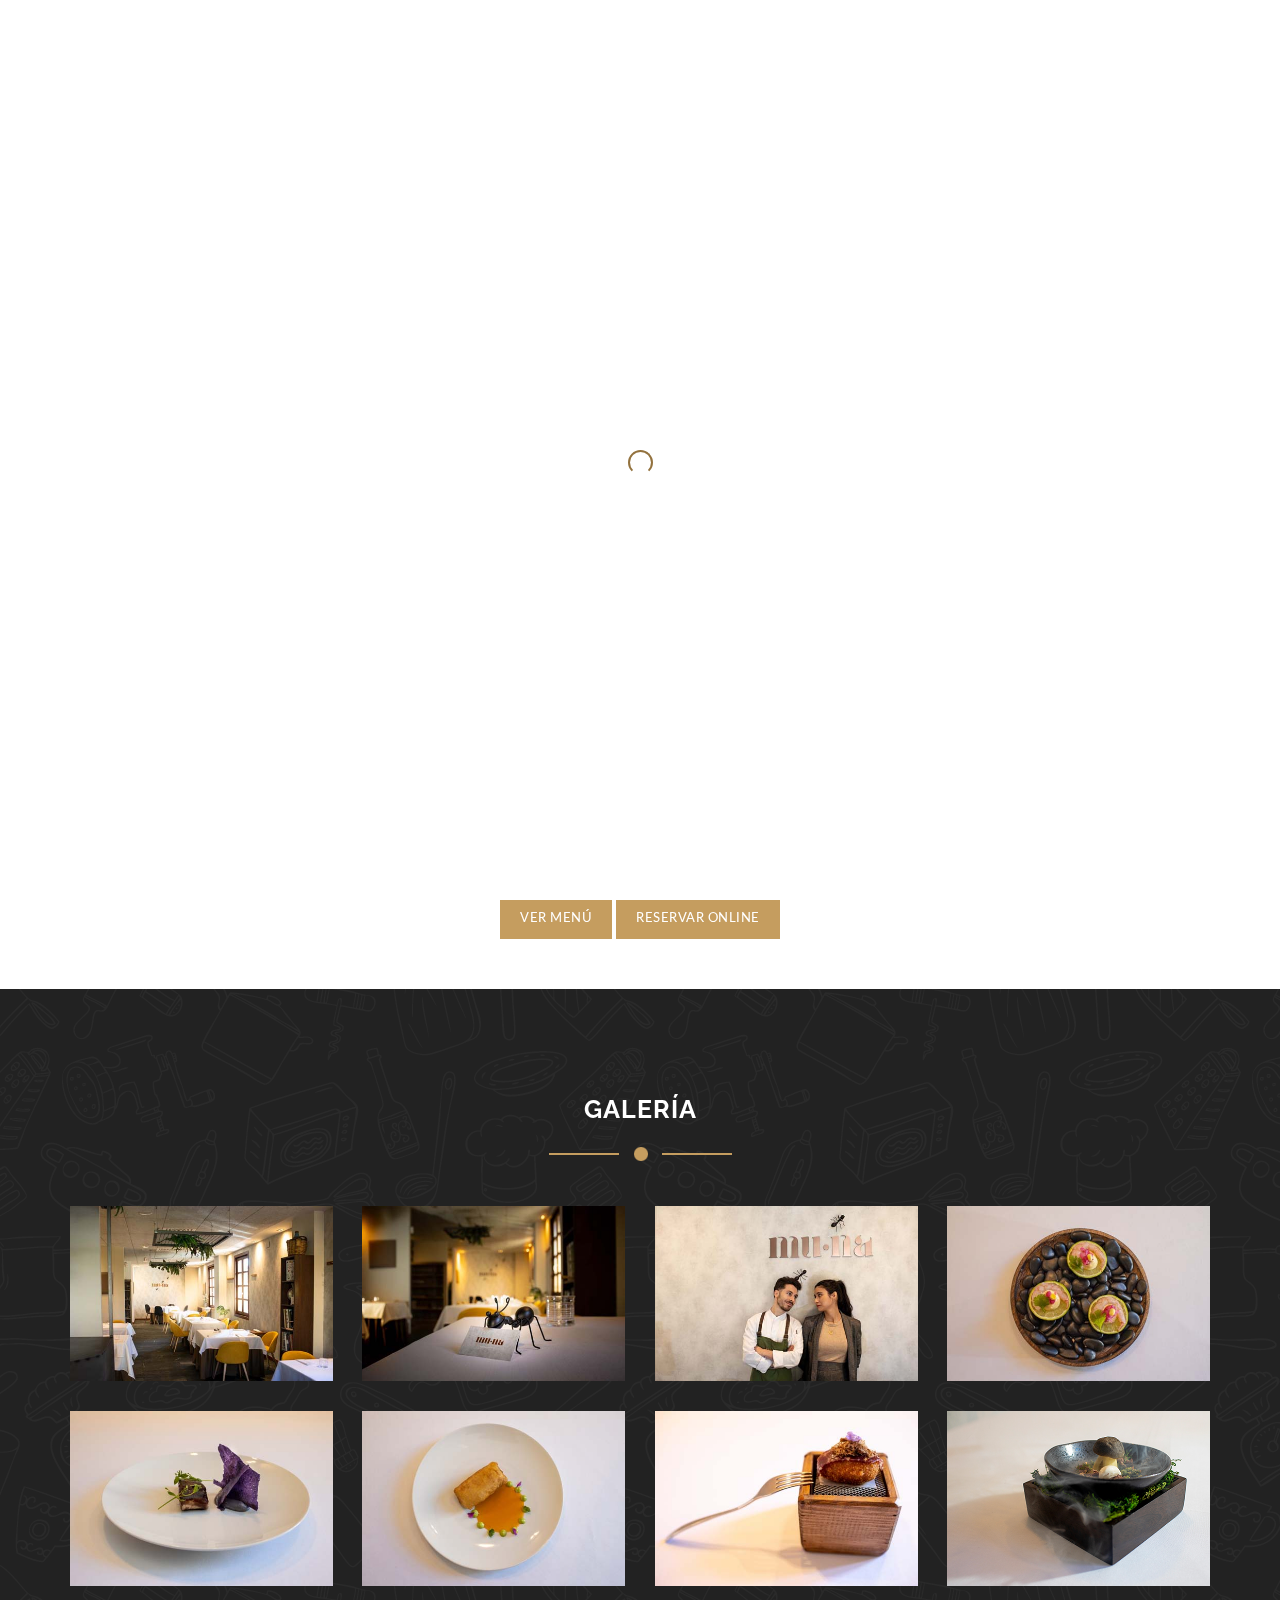
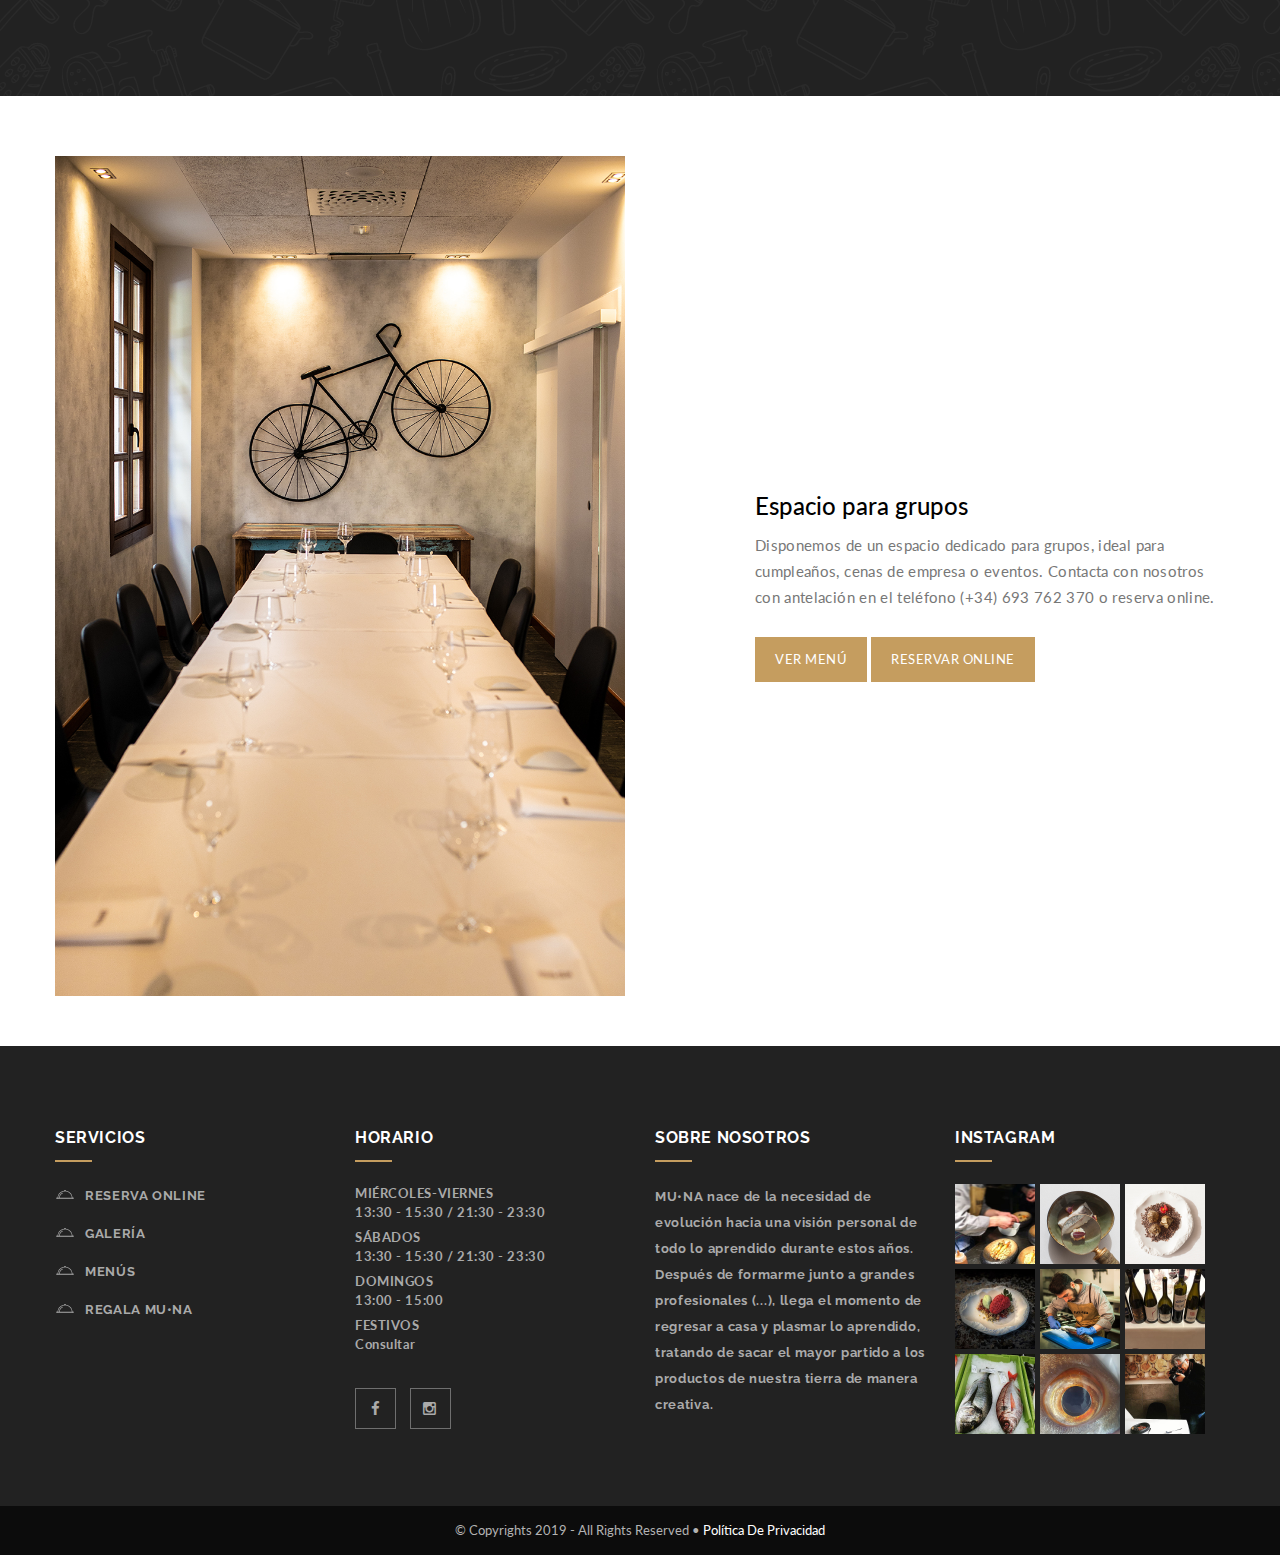
==== commit ecd3c8d4: "Group space homepage" ====
--- a/index.html
+++ b/index.html
@@ -437,18 +437,24 @@
 											</div><!-- Gallery Section /- -->
 <!---------------------------------------------------------------------------------------------------------------------------------------------------------------------------------------->
 
-        									<div class="wpb_wrapper">
-											<div class="container-fluid no-left-padding no-right-padding about-section about-section2"><!-- Menú Section -->
-												<div class="container"><!-- Container -->
-													<div class="row"><!-- Row -->
-														<div class="col-md-7 about-detail text-center">
-					  										<p>La mejor manera de conocer nuestra cocina es a través de nuestros menús; disponemos de dos tipos de menús,<br>MENÚ DEGUSTACIÓN y MENÚ EXPERIENCIA, que varian por temporadas para ofrecer lo mejor de nuestros productos.<br><br>El menú se adaptará en la medida de lo posible a los gustos e intolerancias de nuestros clientes<br>para que todos los platos sean siempre de su agrado.</p>
-															<a href="menu.html" title="Ver Menús">Ver Menús</a>
-														</div>
-													</div><!-- Row /- -->
-												</div><!-- Container /- -->
-											</div><!-- Menú Section /- -->
-										</div>
+        					<div class="wpb_wrapper">
+										<div class="container-fluid no-left-padding no-right-padding about-section about-section2"><!-- Menú Section -->
+											<div class="container"><!-- Container -->
+												<div class="row l-groups"><!-- Row -->
+													<img class="col-md-6 l-groups__pic" src="photos/imperial.jpg" alt="Imperial table" />
+													<div class="col-md-5 col-md-push-1 about-detail">
+														<h3>Espacio para grupos</h3>
+														<p>
+															Disponemos de un espacio dedicado para grupos, ideal para cumpleaños, cenas de empresa o eventos.
+															Contacta con nosotros con antelación en el teléfono (+34) 693 762 370 o reserva online.
+														</p>
+														<a href="menu.html" title="Ver Menús">Ver Menú</a>
+														<a target="_blank" href="https://module.lafourchette.com/es_ES/module/480267-fbba6">Reservar online</a>
+													</div>
+												</div><!-- Row /- -->
+											</div><!-- Container /- -->
+										</div><!-- Menú Section /- -->
+									</div>
 
 <!---------------------------------------------------------------------------------------------------------------------------------------------------------------------------------------->
 		<footer id="footer-main" class="container-fluid no-left-padding no-right-padding footer-main footer-main-2"><!-- Footer Main -->
--- a/assets/css/elements.css
+++ b/assets/css/elements.css
@@ -7007,7 +7007,6 @@
 	left: 0;
 }
 
-
 /* Reservas link */
 .menu-item-157 a {
 	font-weight: 500 !important;
@@ -7018,4 +7017,12 @@
 	color: white !important;
 	position: relative !important;
 	top: 0.3em !important;
+}
+
+/* Groups block */
+@media screen and (min-width: 992px) {
+	.l-groups {
+		display: flex;
+		align-items: center;
+	}
 }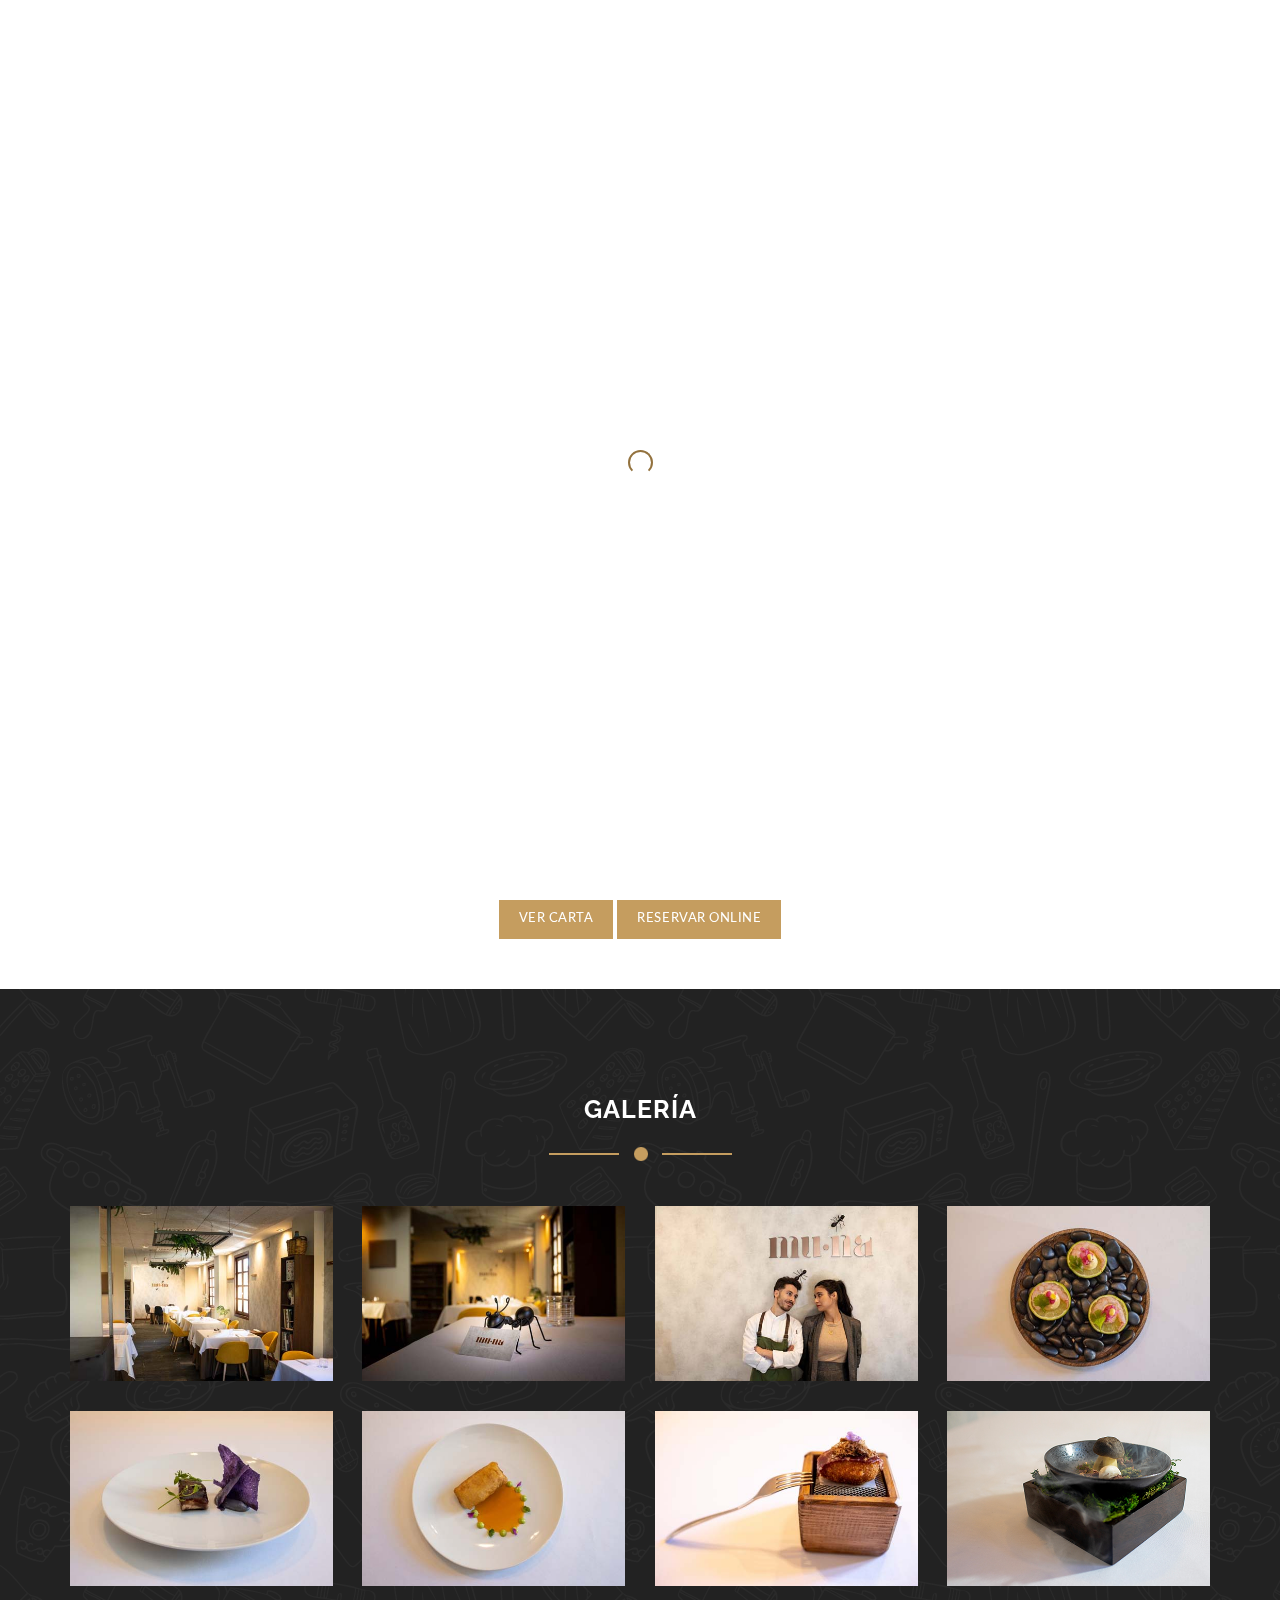
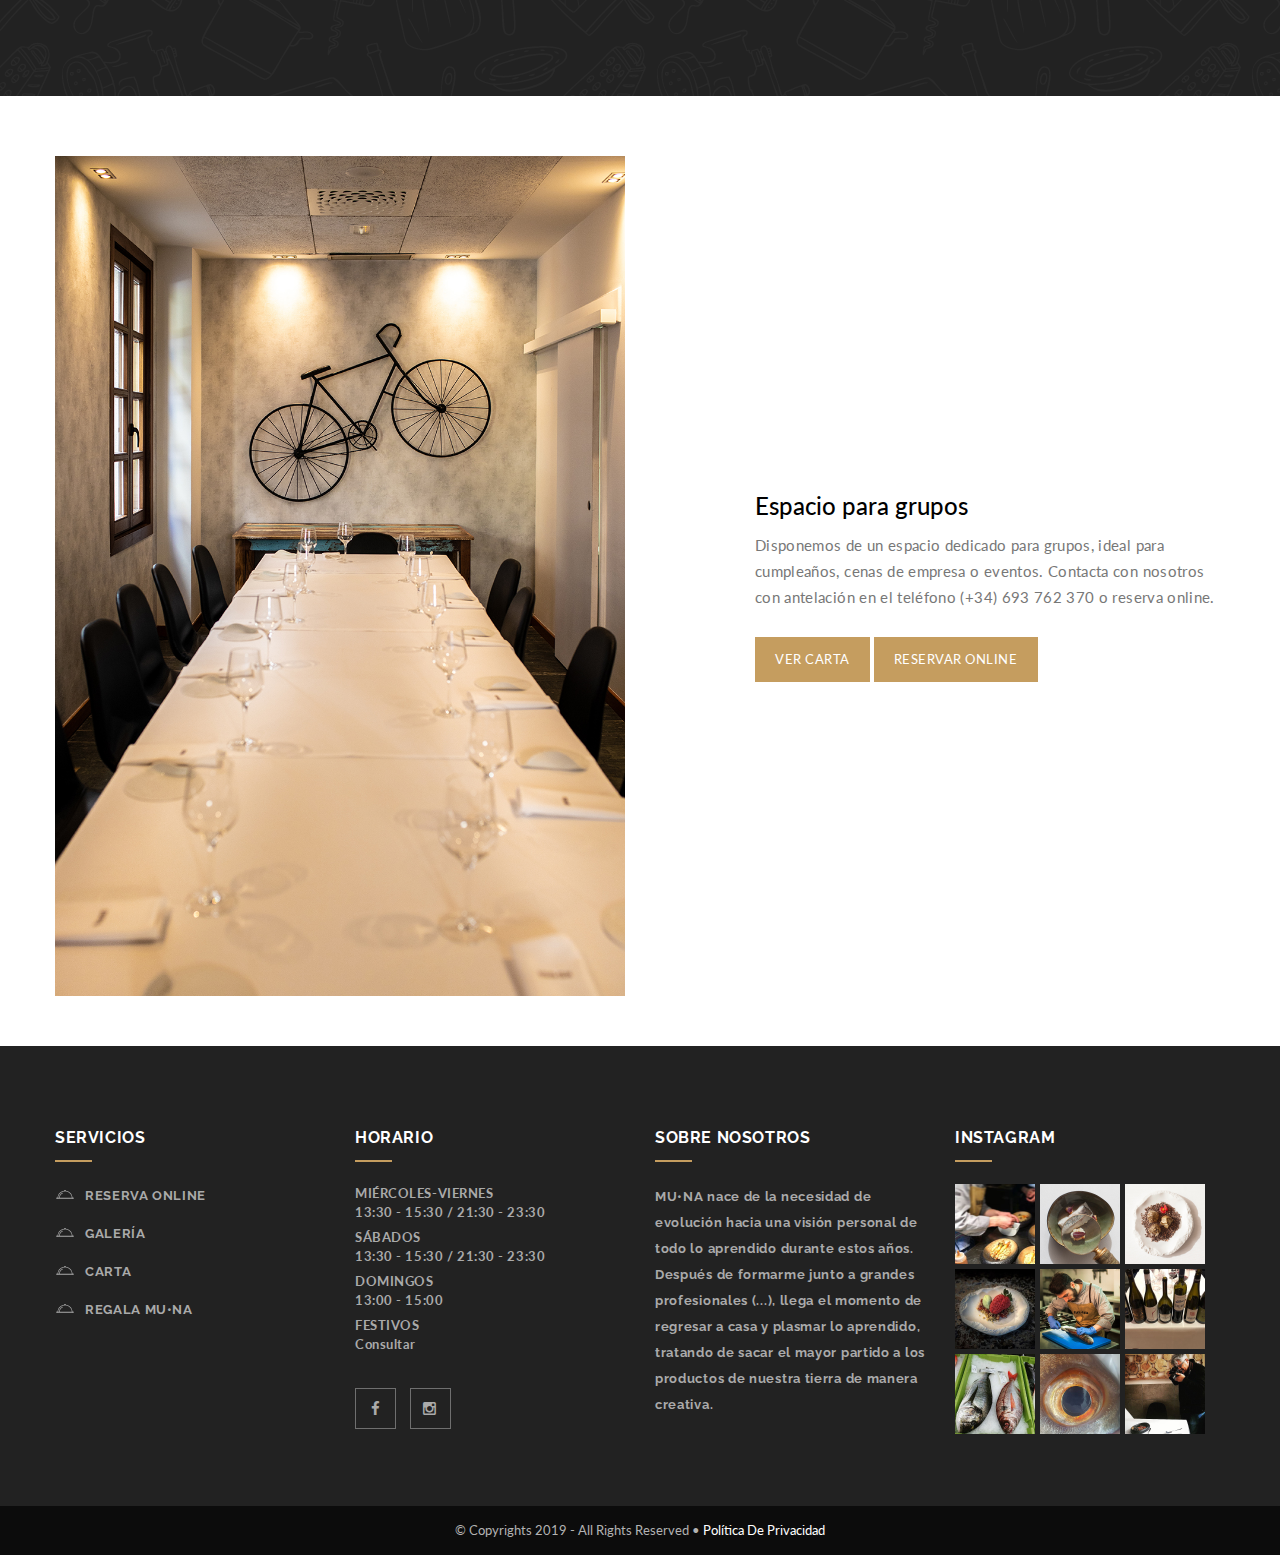
==== commit 038d8e93: "Update carta links" ====
--- a/index.html
+++ b/index.html
@@ -130,7 +130,7 @@
 							<a title="Nosotros" href="about.html">Nosotros</a>
 						</li>
 						<li id="menu-item-139" class="menu-item menu-item-type-post_type menu-item-object-page menu-item-139">
-							<a title="Menu" href="menu.html">Menú</a>
+							<a title="Menu" href="https://www.dropbox.com/s/ti666kmcs64e5d1/carta.pdf?raw=1" target="_blank">Carta</a>
 						</li>
 						<li id="menu-item-140" class="menu-item menu-item-type-post_type menu-item-object-page menu-item-140">
 							<a title="Gallery" href="gallery.html">Galería</a>
@@ -391,7 +391,7 @@
 																<a title="Reserva online" target="_blank" href="https://module.lafourchette.com/es_ES/module/480267-fbba6">online</a>
 																o llamando al (+34) 693 762 370
 															</p>
-															<a href="menu.html">Ver menú</a>
+															<a href="https://www.dropbox.com/s/ti666kmcs64e5d1/carta.pdf?raw=1" target="_blank">Ver Carta</a>
 															<a target="_blank" href="https://module.lafourchette.com/es_ES/module/480267-fbba6">Reservar online</a>
 														</div>
 													</div><!-- Row /- -->
@@ -448,7 +448,7 @@
 															Disponemos de un espacio dedicado para grupos, ideal para cumpleaños, cenas de empresa o eventos.
 															Contacta con nosotros con antelación en el teléfono (+34) 693 762 370 o reserva online.
 														</p>
-														<a href="menu.html" title="Ver Menús">Ver Menú</a>
+														<a href="https://www.dropbox.com/s/ti666kmcs64e5d1/carta.pdf?raw=1" title="Ver Cartas" target="_blank">Ver Carta</a>
 														<a target="_blank" href="https://module.lafourchette.com/es_ES/module/480267-fbba6">Reservar online</a>
 													</div>
 												</div><!-- Row /- -->
@@ -470,7 +470,7 @@
 										<ul id="menu-menu-categories" class="menu">
 											<li id="menu-item-355" class="menu-item menu-item-type-custom menu-item-object-custom menu-item-355"><a target="_blank" href="https://module.lafourchette.com/es_ES/module/480267-fbba6">RESERVA ONLINE</a></li>
 											<li id="menu-item-355" class="menu-item menu-item-type-custom menu-item-object-custom menu-item-355"><a href="gallery.html">GALERÍA</a></li>
-											<li id="menu-item-356" class="menu-item menu-item-type-custom menu-item-object-custom menu-item-356"><a href="menu.html">MENÚS</a></li>
+											<li id="menu-item-356" class="menu-item menu-item-type-custom menu-item-object-custom menu-item-356"><a target="_blank" href="https://www.dropbox.com/s/ti666kmcs64e5d1/carta.pdf?raw=1">CARTA</a></li>
 											<li id="menu-item-358" class="menu-item menu-item-type-custom menu-item-object-custom menu-item-358"><a href="shop.html">REGALA MU•NA</a></li>
 										</ul>
 									</div>
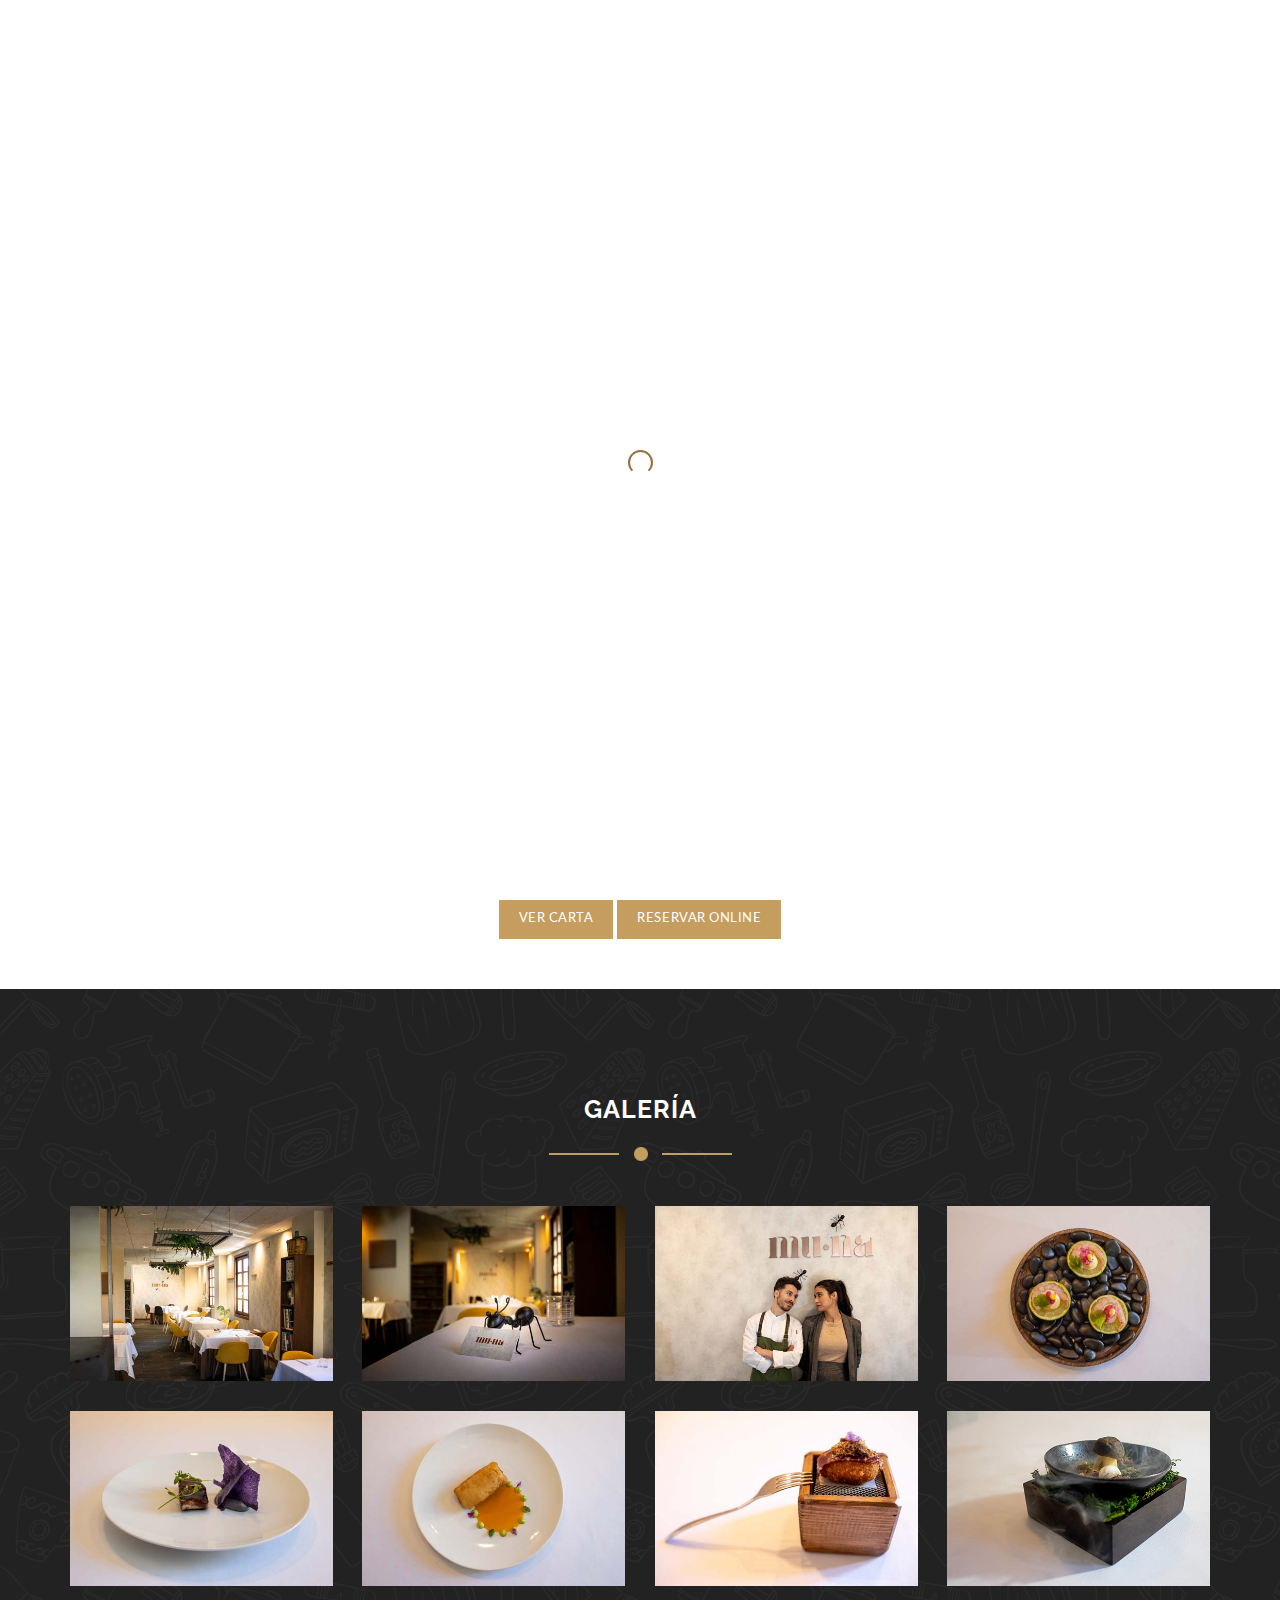
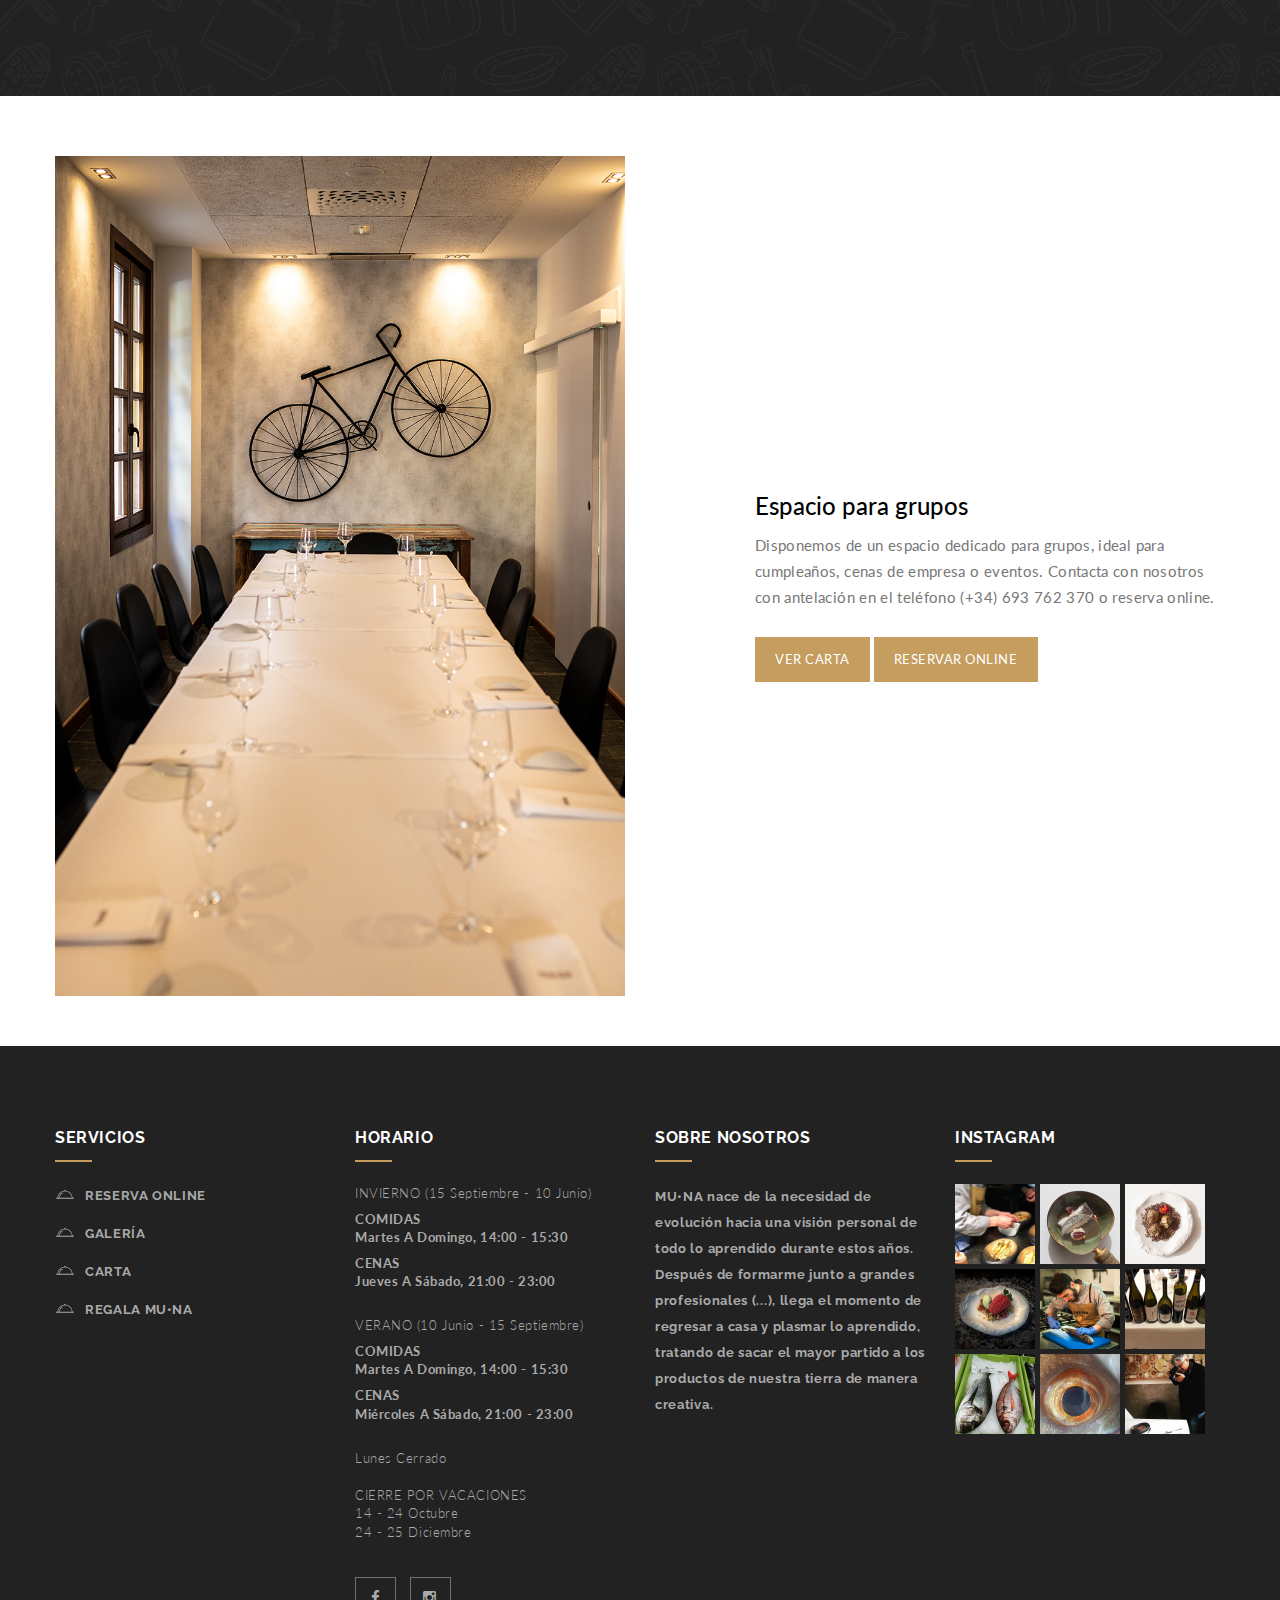
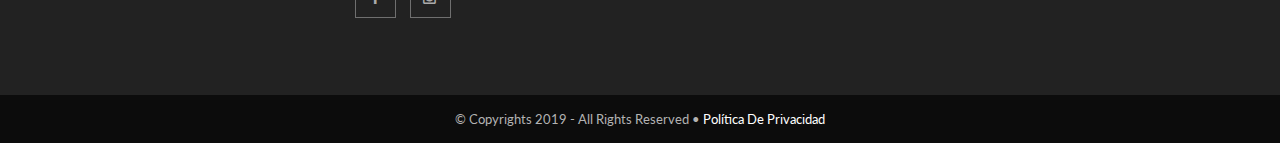
==== commit 5f8e481f: "Cambiar horario en index" ====
--- a/index.html
+++ b/index.html
@@ -2,56 +2,155 @@
 <html lang="es-ES" class="no-js no-svg">
 
 <head>
-<title>Inicio - MU•NA Restaurante</title>
-
-<meta charset="UTF-8">
-<meta http-equiv="X-UA-Compatible" content="IE=EmulateIE7, IE=9" />
-<meta name="Author" content="StudioAGS" />
-<meta name="Description" content="Muna (deseo) se dice del anhelo de saciar un gusto. Cocina de vanguardia, restaurante gourmet, minimalismo, alimentación,..."  />
-<meta name="viewport" content="width=device-width, initial-scale=1">
-<meta name="msapplication-TileImage" content="photos/icons/favicon.png" />
-
-<link rel="canonical" href="www.restaurantemuna.com/index.html" />
-<link rel='shortlink' href='www.restaurantemuna.com/index.html' />
-<link rel="icon" href="photos/icons/favicon.png" sizes="32x32" />
-<link rel="icon" href="photos/icons/favicon.png" sizes="192x192" />
-<link rel="apple-touch-icon-precomposed" href="photos/icons/favicon.png" />
-
-
-<link rel='dns-prefetch' href='//maps.googleapis.com' />
-<link rel='dns-prefetch' href='//fonts.googleapis.com' />
-<link rel='stylesheet' id='contact-form-7-css'  href='assets/css/wpcf7.css' type='text/css' media='all' />
-<link rel='stylesheet' id='rs-plugin-settings-css'  href='assets/css/settings.css' type='text/css' media='all' />
-<link rel='stylesheet' id='jquery-selectBox-css'  href='assets/css/jquery.selectBox.css' type='text/css' media='all' />
-<link rel='stylesheet' id='yith-wcwl-font-awesome-css'  href='assets/css/font-awesome.min.css' type='text/css' media='all' />
-<link rel='stylesheet' id='restaurantemuna-fonts-css'  href='https://fonts.googleapis.com/css?family=Raleway%3A100%2C100i%2C200%2C200i%2C300%2C300i%2C400%2C400i%2C500%2C500i%2C600%2C600i%2C700%2C700i%2C800%2C800i%2C900%2C900i%7CGreat+Vibes%7CLato%3A100%2C100i%2C300%2C300i%2C400%2C400i%2C700%2C700i%2C900%2C900i&#038;subset=latin%2Clatin-ext&#038;ver=4.9.7' type='text/css' media='all' />
-<link rel='stylesheet' id='dashicons-css'  href='assets/css/dashicons.min.css' type='text/css' media='all' />
-<link rel='stylesheet' id='restaurantemuna-lib-css'  href='assets/css/lib.css' type='text/css' media='all' />
-<link rel='stylesheet' id='restaurantemuna-plugins-css'  href='assets/css/plugins.css' type='text/css' media='all' />
-<link rel='stylesheet' id='restaurantemuna-elements-css'  href='assets/css/elements.css?ver=4.9.3' type='text/css' media='all' />
-<link rel='stylesheet' id='js_composer_front-css'  href='assets/css/js_composer.min.css' type='text/css' media='all' />
-
-
-<!---------------------------------------------------------------------------------------------------------------------------------------------------------------------------------------->
-
-<script type="text/javascript">document.documentElement.className = document.documentElement.className + ' yes-js js_active js'</script>
-<script type='text/javascript' src='assets/js/jquery.js'></script>
-<script type='text/javascript' src='assets/js/jquery-migrate.min.js'></script>
-<script type='text/javascript' src='assets/js/plugin.js'></script>
-<script type='text/javascript' src='assets/js/jquery.themepunch.tools.min.js'></script>
-<script type='text/javascript' src='assets/js/jquery.themepunch.revolution.min.js'></script>
-
-
-<script type="text/javascript" src="assets/XHR/revolution.extension.slideanims.min.js"></script>
-<script type="text/javascript" src="assets/XHR/revolution.extension.navigation.min.js"></script>
-<script type="text/javascript" src="assets/XHR/revolution.extension.layeranimation.min.js"></script>
-
-<script type="text/javascript">
-function setREVStartSize(e){try{ var i=jQuery(window).width(),t=9999,r=0,n=0,l=0,f=0,s=0,h=0;if(e.responsiveLevels&&(jQuery.each(e.responsiveLevels,function(e,f){f>i&&(t=r=f,l=e),i>f&&f>r&&(r=f,n=e)}),t>r&&(l=n)),f=e.gridheight[l]||e.gridheight[0]||e.gridheight,s=e.gridwidth[l]||e.gridwidth[0]||e.gridwidth,h=i/s,h=h>1?1:h,f=Math.round(h*f),"fullscreen"==e.sliderLayout){var u=(e.c.width(),jQuery(window).height());if(void 0!=e.fullScreenOffsetContainer){var c=e.fullScreenOffsetContainer.split(",");if (c) jQuery.each(c,function(e,i){u=jQuery(i).length>0?u-jQuery(i).outerHeight(!0):u}),e.fullScreenOffset.split("%").length>1&&void 0!=e.fullScreenOffset&&e.fullScreenOffset.length>0?u-=jQuery(window).height()*parseInt(e.fullScreenOffset,0)/100:void 0!=e.fullScreenOffset&&e.fullScreenOffset.length>0&&(u-=parseInt(e.fullScreenOffset,0))}f=u}else void 0!=e.minHeight&&f<e.minHeight&&(f=e.minHeight);e.c.closest(".rev_slider_wrapper").css({height:f})}catch(d){console.log("Failure at Presize of Slider:"+d)}};</script>
-
-<script type="text/javascript">window._wpemojiSettings = {"baseUrl":"https:\/\/s.w.org\/images\/core\/emoji\/2.4\/72x72\/","ext":".png","svgUrl":"https:\/\/s.w.org\/images\/core\/emoji\/2.4\/svg\/","svgExt":".svg","source":{"concatemoji":"assets\/js\/wp-emoji-release.min.js"}};!function(a,b,c){function d(a,b){var c=String.fromCharCode;l.clearRect(0,0,k.width,k.height),l.fillText(c.apply(this,a),0,0);var d=k.toDataURL();l.clearRect(0,0,k.width,k.height),l.fillText(c.apply(this,b),0,0);var e=k.toDataURL();return d===e}function e(a){var b;if(!l||!l.fillText)return!1;switch(l.textBaseline="top",l.font="600 32px Arial",a){case"flag":return!(b=d([55356,56826,55356,56819],[55356,56826,8203,55356,56819]))&&(b=d([55356,57332,56128,56423,56128,56418,56128,56421,56128,56430,56128,56423,56128,56447],[55356,57332,8203,56128,56423,8203,56128,56418,8203,56128,56421,8203,56128,56430,8203,56128,56423,8203,56128,56447]),!b);case"emoji":return b=d([55357,56692,8205,9792,65039],[55357,56692,8203,9792,65039]),!b}return!1}function f(a){var c=b.createElement("script");c.src=a,c.defer=c.type="text/javascript",b.getElementsByTagName("head")[0].appendChild(c)}var g,h,i,j,k=b.createElement("canvas"),l=k.getContext&&k.getContext("2d");for(j=Array("flag","emoji"),c.supports={everything:!0,everythingExceptFlag:!0},i=0;i<j.length;i++)c.supports[j[i]]=e(j[i]),c.supports.everything=c.supports.everything&&c.supports[j[i]],"flag"!==j[i]&&(c.supports.everythingExceptFlag=c.supports.everythingExceptFlag&&c.supports[j[i]]);c.supports.everythingExceptFlag=c.supports.everythingExceptFlag&&!c.supports.flag,c.DOMReady=!1,c.readyCallback=function(){c.DOMReady=!0},c.supports.everything||(h=function(){c.readyCallback()},b.addEventListener?(b.addEventListener("DOMContentLoaded",h,!1),a.addEventListener("load",h,!1)):(a.attachEvent("onload",h),b.attachEvent("onreadystatechange",function(){"complete"===b.readyState&&c.readyCallback()})),g=c.source||{},g.concatemoji?f(g.concatemoji):g.wpemoji&&g.twemoji&&(f(g.twemoji),f(g.wpemoji)))}(window,document,window._wpemojiSettings);</script>
-
-<!--[if lt IE 9]>
+	<title>Inicio - MU•NA Restaurante</title>
+
+	<meta charset="UTF-8">
+	<meta http-equiv="X-UA-Compatible" content="IE=EmulateIE7, IE=9" />
+	<meta name="Author" content="StudioAGS" />
+	<meta name="Description"
+		content="Muna (deseo) se dice del anhelo de saciar un gusto. Cocina de vanguardia, restaurante gourmet, minimalismo, alimentación,..." />
+	<meta name="viewport" content="width=device-width, initial-scale=1">
+	<meta name="msapplication-TileImage" content="photos/icons/favicon.png" />
+
+	<link rel="canonical" href="www.restaurantemuna.com/index.html" />
+	<link rel='shortlink' href='www.restaurantemuna.com/index.html' />
+	<link rel="icon" href="photos/icons/favicon.png" sizes="32x32" />
+	<link rel="icon" href="photos/icons/favicon.png" sizes="192x192" />
+	<link rel="apple-touch-icon-precomposed" href="photos/icons/favicon.png" />
+
+
+	<link rel='dns-prefetch' href='//maps.googleapis.com' />
+	<link rel='dns-prefetch' href='//fonts.googleapis.com' />
+	<link rel='stylesheet' id='contact-form-7-css' href='assets/css/wpcf7.css' type='text/css' media='all' />
+	<link rel='stylesheet' id='rs-plugin-settings-css' href='assets/css/settings.css' type='text/css' media='all' />
+	<link rel='stylesheet' id='jquery-selectBox-css' href='assets/css/jquery.selectBox.css' type='text/css' media='all' />
+	<link rel='stylesheet' id='yith-wcwl-font-awesome-css' href='assets/css/font-awesome.min.css' type='text/css'
+		media='all' />
+	<link rel='stylesheet' id='restaurantemuna-fonts-css'
+		href='https://fonts.googleapis.com/css?family=Raleway%3A100%2C100i%2C200%2C200i%2C300%2C300i%2C400%2C400i%2C500%2C500i%2C600%2C600i%2C700%2C700i%2C800%2C800i%2C900%2C900i%7CGreat+Vibes%7CLato%3A100%2C100i%2C300%2C300i%2C400%2C400i%2C700%2C700i%2C900%2C900i&#038;subset=latin%2Clatin-ext&#038;ver=4.9.7'
+		type='text/css' media='all' />
+	<link rel='stylesheet' id='dashicons-css' href='assets/css/dashicons.min.css' type='text/css' media='all' />
+	<link rel='stylesheet' id='restaurantemuna-lib-css' href='assets/css/lib.css' type='text/css' media='all' />
+	<link rel='stylesheet' id='restaurantemuna-plugins-css' href='assets/css/plugins.css' type='text/css' media='all' />
+	<link rel='stylesheet' id='restaurantemuna-elements-css' href='assets/css/elements.css?ver=4.9.3' type='text/css'
+		media='all' />
+	<link rel='stylesheet' id='js_composer_front-css' href='assets/css/js_composer.min.css' type='text/css' media='all' />
+
+
+	<!---------------------------------------------------------------------------------------------------------------------------------------------------------------------------------------->
+
+	<script type="text/javascript">
+		document.documentElement.className = document.documentElement.className + ' yes-js js_active js'
+	</script>
+	<script type='text/javascript' src='assets/js/jquery.js'></script>
+	<script type='text/javascript' src='assets/js/jquery-migrate.min.js'></script>
+	<script type='text/javascript' src='assets/js/plugin.js'></script>
+	<script type='text/javascript' src='assets/js/jquery.themepunch.tools.min.js'></script>
+	<script type='text/javascript' src='assets/js/jquery.themepunch.revolution.min.js'></script>
+
+
+	<script type="text/javascript" src="assets/XHR/revolution.extension.slideanims.min.js"></script>
+	<script type="text/javascript" src="assets/XHR/revolution.extension.navigation.min.js"></script>
+	<script type="text/javascript" src="assets/XHR/revolution.extension.layeranimation.min.js"></script>
+
+	<script type="text/javascript">
+		function setREVStartSize(e) {
+			try {
+				var i = jQuery(window).width(),
+					t = 9999,
+					r = 0,
+					n = 0,
+					l = 0,
+					f = 0,
+					s = 0,
+					h = 0;
+				if (e.responsiveLevels && (jQuery.each(e.responsiveLevels, function (e, f) {
+						f > i && (t = r = f, l = e), i > f && f > r && (r = f, n = e)
+					}), t > r && (l = n)), f = e.gridheight[l] || e.gridheight[0] || e.gridheight, s = e.gridwidth[l] || e
+					.gridwidth[0] || e.gridwidth, h = i / s, h = h > 1 ? 1 : h, f = Math.round(h * f), "fullscreen" == e
+					.sliderLayout) {
+					var u = (e.c.width(), jQuery(window).height());
+					if (void 0 != e.fullScreenOffsetContainer) {
+						var c = e.fullScreenOffsetContainer.split(",");
+						if (c) jQuery.each(c, function (e, i) {
+								u = jQuery(i).length > 0 ? u - jQuery(i).outerHeight(!0) : u
+							}), e.fullScreenOffset.split("%").length > 1 && void 0 != e.fullScreenOffset && e.fullScreenOffset.length >
+							0 ? u -= jQuery(window).height() * parseInt(e.fullScreenOffset, 0) / 100 : void 0 != e.fullScreenOffset && e
+							.fullScreenOffset.length > 0 && (u -= parseInt(e.fullScreenOffset, 0))
+					}
+					f = u
+				} else void 0 != e.minHeight && f < e.minHeight && (f = e.minHeight);
+				e.c.closest(".rev_slider_wrapper").css({
+					height: f
+				})
+			} catch (d) {
+				console.log("Failure at Presize of Slider:" + d)
+			}
+		};
+	</script>
+
+	<script type="text/javascript">
+		window._wpemojiSettings = {
+			"baseUrl": "https:\/\/s.w.org\/images\/core\/emoji\/2.4\/72x72\/",
+			"ext": ".png",
+			"svgUrl": "https:\/\/s.w.org\/images\/core\/emoji\/2.4\/svg\/",
+			"svgExt": ".svg",
+			"source": {
+				"concatemoji": "assets\/js\/wp-emoji-release.min.js"
+			}
+		};
+		! function (a, b, c) {
+			function d(a, b) {
+				var c = String.fromCharCode;
+				l.clearRect(0, 0, k.width, k.height), l.fillText(c.apply(this, a), 0, 0);
+				var d = k.toDataURL();
+				l.clearRect(0, 0, k.width, k.height), l.fillText(c.apply(this, b), 0, 0);
+				var e = k.toDataURL();
+				return d === e
+			}
+
+			function e(a) {
+				var b;
+				if (!l || !l.fillText) return !1;
+				switch (l.textBaseline = "top", l.font = "600 32px Arial", a) {
+					case "flag":
+						return !(b = d([55356, 56826, 55356, 56819], [55356, 56826, 8203, 55356, 56819])) && (b = d([55356, 57332,
+							56128, 56423, 56128, 56418, 56128, 56421, 56128, 56430, 56128, 56423, 56128, 56447
+						], [55356, 57332, 8203, 56128, 56423, 8203, 56128, 56418, 8203, 56128, 56421, 8203, 56128, 56430, 8203,
+							56128, 56423, 8203, 56128, 56447
+						]), !b);
+					case "emoji":
+						return b = d([55357, 56692, 8205, 9792, 65039], [55357, 56692, 8203, 9792, 65039]), !b
+				}
+				return !1
+			}
+
+			function f(a) {
+				var c = b.createElement("script");
+				c.src = a, c.defer = c.type = "text/javascript", b.getElementsByTagName("head")[0].appendChild(c)
+			}
+			var g, h, i, j, k = b.createElement("canvas"),
+				l = k.getContext && k.getContext("2d");
+			for (j = Array("flag", "emoji"), c.supports = {
+					everything: !0,
+					everythingExceptFlag: !0
+				}, i = 0; i < j.length; i++) c.supports[j[i]] = e(j[i]), c.supports.everything = c.supports.everything && c
+				.supports[j[i]], "flag" !== j[i] && (c.supports.everythingExceptFlag = c.supports.everythingExceptFlag && c
+					.supports[j[i]]);
+			c.supports.everythingExceptFlag = c.supports.everythingExceptFlag && !c.supports.flag, c.DOMReady = !1, c
+				.readyCallback = function () {
+					c.DOMReady = !0
+				}, c.supports.everything || (h = function () {
+					c.readyCallback()
+				}, b.addEventListener ? (b.addEventListener("DOMContentLoaded", h, !1), a.addEventListener("load", h, !1)) : (a
+					.attachEvent("onload", h), b.attachEvent("onreadystatechange", function () {
+						"complete" === b.readyState && c.readyCallback()
+					})), g = c.source || {}, g.concatemoji ? f(g.concatemoji) : g.wpemoji && g.twemoji && (f(g.twemoji), f(g
+					.wpemoji)))
+		}(window, document, window._wpemojiSettings);
+	</script>
+
+	<!--[if lt IE 9]>
 <script type='text/javascript' src='assets/js/respond.min.js'></script>
 <![endif]-->
 
@@ -60,49 +159,59 @@
 <!---------------------------------------------------------------------------------------------------------------------------------------------------------------------------------------->
 
 <body class="wpb-js-composer js-comp-ver-5.4.5 vc_responsive">
-<div id="site-loader" class="load-complete">
-	<div class="loader">
-		<div class="loader-inner ball-clip-rotate">
-			<div></div>
+	<div id="site-loader" class="load-complete">
+		<div class="loader">
+			<div class="loader-inner ball-clip-rotate">
+				<div></div>
+			</div>
 		</div>
 	</div>
-</div>
-<!---------------------------------------------------------------------------------------------------------------------------------------------------------------------------------------->
-
-	<header class="header_s header_s2"><!-- Header Section -->
-
-		<div id="slidepanel"><!-- SidePanel -->
-			<div class="container-fluid no-right-padding no-left-padding top-header1"><!-- Top Header -->
-				<div class="container"><!-- Container -->
-					<div class="row"><!-- Row -->
+	<!---------------------------------------------------------------------------------------------------------------------------------------------------------------------------------------->
+
+	<header class="header_s header_s2">
+		<!-- Header Section -->
+
+		<div id="slidepanel">
+			<!-- SidePanel -->
+			<div class="container-fluid no-right-padding no-left-padding top-header1">
+				<!-- Top Header -->
+				<div class="container">
+					<!-- Container -->
+					<div class="row">
+						<!-- Row -->
 						<div class="col-md-6 col-sm-6 col-xs-12 top-left">
 							<span>TELÉFONO RESERVAS: (+34) 693 762 370</span>
-                            	<button type="button" class="btn menupopup_btn" data-toggle="modal" data-target="#myModal"><i class="fa fa-calendar"></i>RESERVA ONLINE</button>
-                        </div>
+							<button type="button" class="btn menupopup_btn" data-toggle="modal" data-target="#myModal"><i
+									class="fa fa-calendar"></i>RESERVA ONLINE</button>
+						</div>
 						<div class="col-md-6 col-sm-6 col-xs-12 top-right">
 							<ul class="top-social">
-								<li><a href="https://es-es.facebook.com/MUNA-174235266503357/" target="_blank"><i class="fa fa-facebook"></i></a></li>
-                                <li><a href="https://www.instagram.com/explore/locations/174235266503357/muna/" target="_blank"><i class="fa fa-instagram"></i></a></li>
+								<li><a href="https://es-es.facebook.com/MUNA-174235266503357/" target="_blank"><i
+											class="fa fa-facebook"></i></a></li>
+								<li><a href="https://www.instagram.com/explore/locations/174235266503357/muna/" target="_blank"><i
+											class="fa fa-instagram"></i></a></li>
 							</ul>
-						<div class="search-block">
-							<div class="header-search">
-								<form method="get" id="s-943" class="searchform" action="search">
-									<div class="input-group">
-										<input type="text" name="s" id="header_s943" placeholder="Buscar" class="form-control" required>
-										<span class="input-group-btn"><button class="btn btn-default" type="submit"><i class="fa fa-search"></i></button></span>
-									</div>
-                    				<!-- /input-group -->
-								</form>
-							</div>
-							<div class="page_search">
-								<form method="get" id="283" class="searchform" action="search">
-									<div class="input-group">
-										<input type="text" name="s" id="s-283" placeholder="Buscar . . ." class="form-control" required>
-										<span class="input-group-btn"><button class="btn btn-default" type="submit"><i class="fa fa-search"></i></button></span>
-									</div><!-- /input-group -->
-								</form>
-							</div>
-                    	</div>
+							<div class="search-block">
+								<div class="header-search">
+									<form method="get" id="s-943" class="searchform" action="search">
+										<div class="input-group">
+											<input type="text" name="s" id="header_s943" placeholder="Buscar" class="form-control" required>
+											<span class="input-group-btn"><button class="btn btn-default" type="submit"><i
+														class="fa fa-search"></i></button></span>
+										</div>
+										<!-- /input-group -->
+									</form>
+								</div>
+								<div class="page_search">
+									<form method="get" id="283" class="searchform" action="search">
+										<div class="input-group">
+											<input type="text" name="s" id="s-283" placeholder="Buscar . . ." class="form-control" required>
+											<span class="input-group-btn"><button class="btn btn-default" type="submit"><i
+														class="fa fa-search"></i></button></span>
+										</div><!-- /input-group -->
+									</form>
+								</div>
+							</div>
 						</div>
 					</div><!-- Row /- -->
 				</div><!-- Container /- -->
@@ -110,20 +219,25 @@
 		</div><!-- SidePanel /- -->
 
 
-		<nav class="navbar ownavigation"><!-- Ownavigation -->
-			<div class="container"><!-- Container -->
+		<nav class="navbar ownavigation">
+			<!-- Ownavigation -->
+			<div class="container">
+				<!-- Container -->
 				<div class="navbar-header">
-					<button type="button" class="navbar-toggle collapsed" data-toggle="collapse" data-target="#navbar" aria-expanded="false" aria-controls="navbar">
+					<button type="button" class="navbar-toggle collapsed" data-toggle="collapse" data-target="#navbar"
+						aria-expanded="false" aria-controls="navbar">
 						<span class="sr-only">Toggle navigation</span>
 						<span class="icon-bar"></span>
 						<span class="icon-bar"></span>
 						<span class="icon-bar"></span>
 					</button>
-						<a class="navbar-brand image-logo" href="/" style="max-width: 225px;  max-height: 73px;"><img src="photos/logo.svg" alt=""/></a>
+					<a class="navbar-brand image-logo" href="/" style="max-width: 225px;  max-height: 73px;"><img
+							src="photos/logo.svg" alt="" /></a>
 				</div>
 				<div id="navbar" class="navbar-collapse collapse">
 					<ul id="menu-primary-menu" class="nav navbar-nav navbar-right">
-						<li id="menu-item-146" class="menu-item menu-item-type-post_type menu-item-object-page menu-item-home current-menu-item page_item page-item-110 current_page_item current-menu-ancestor current-menu-parent current_page_parent current_page_ancestor menu-item-has-children menu-item-146 active">
+						<li id="menu-item-146"
+							class="menu-item menu-item-type-post_type menu-item-object-page menu-item-home current-menu-item page_item page-item-110 current_page_item current-menu-ancestor current-menu-parent current_page_parent current_page_ancestor menu-item-has-children menu-item-146 active">
 							<a title="Inicio" href="/">Inicio</a>
 						</li>
 						<li id="menu-item-143" class="menu-item menu-item-type-post_type menu-item-object-page menu-item-143">
@@ -142,7 +256,8 @@
 							<a title="Contact" href="contacto.html">Contacto</a>
 						</li>
 						<li id="menu-item-157" class="menu-item menu-item-type-post_type menu-item-object-page menu-item-157">
-							<a title="Reserva online" target="_blank" href="https://module.lafourchette.com/es_ES/module/480267-fbba6">Reservas</a>
+							<a title="Reserva online" target="_blank"
+								href="https://module.lafourchette.com/es_ES/module/480267-fbba6">Reservas</a>
 						</li>
 					</ul>
 				</div>
@@ -156,450 +271,601 @@
 		</nav><!-- Ownavigation /- -->
 
 	</header><!-- Header Section /- -->
-<!---------------------------------------------------------------------------------------------------------------------------------------------------------------------------------------->
-
-		<div class="modal fade menu_popupform" id="myModal" tabindex="-1" role="dialog" aria-labelledby="myModalLabel">
-			<div class="modal-dialog" role="document">
-				<div class="modal-content">
-					<div class="modal-header">
-						<button type="button" class="close" data-dismiss="modal" aria-label="Close"><span aria-hidden="true">&times;</span></button>
-						<h4 class="modal-title" id="myModalLabel">Reservar Ahora</h4>
-					</div>
-					<div class="col-md-7 about-detail text-center">
-						<p>Al rellenar el siguiente formulario se enviará una solicitud de reserva.</br>Todas las solicitudes han de formalizarse con al menos unas 3 horas de antelación y se cancelarán siempre y cuando se solicite con al menos 1 hora de antelación.</br>La gerencia se reserva una cantidad de mesas que no están disponibles a través de este formulario. Despues de envíar la solicitud en breve se recibirá una noticifación por correo electrónico, confirmando la reserva.</p>
-					</div>
-					<div class="modal-body">
-						<div role="form">
+	<!---------------------------------------------------------------------------------------------------------------------------------------------------------------------------------------->
+
+	<div class="modal fade menu_popupform" id="myModal" tabindex="-1" role="dialog" aria-labelledby="myModalLabel">
+		<div class="modal-dialog" role="document">
+			<div class="modal-content">
+				<div class="modal-header">
+					<button type="button" class="close" data-dismiss="modal" aria-label="Close"><span
+							aria-hidden="true">&times;</span></button>
+					<h4 class="modal-title" id="myModalLabel">Reservar Ahora</h4>
+				</div>
+				<div class="col-md-7 about-detail text-center">
+					<p>Al rellenar el siguiente formulario se enviará una solicitud de reserva.</br>Todas las solicitudes han de
+						formalizarse con al menos unas 3 horas de antelación y se cancelarán siempre y cuando se solicite con al
+						menos 1 hora de antelación.</br>La gerencia se reserva una cantidad de mesas que no están disponibles a
+						través de este formulario. Despues de envíar la solicitud en breve se recibirá una noticifación por correo
+						electrónico, confirmando la reserva.</p>
+				</div>
+				<div class="modal-body">
+					<div role="form">
 						<div class="screen-reader-response"></div>
-							<form action="assets/php/procesa-reserva.php" method="post" class="wpcf7-form">
-
-								<div class="col-md-6 col-sm-6 col-xs-6 form-group">
-									<div class="input-group">
-										<span class="input-group-addon"><i class="fa fa-user"></i></span>
-											<span class="wpcf7-form-control-wrap your-name"><input type="text" name="nombre" value="" size="40" class="wpcf7-form-control wpcf7-text" aria-required="true" aria-invalid="false" placeholder="Nombre*" /></span>
-									</div>
+						<form action="assets/php/procesa-reserva.php" method="post" class="wpcf7-form">
+
+							<div class="col-md-6 col-sm-6 col-xs-6 form-group">
+								<div class="input-group">
+									<span class="input-group-addon"><i class="fa fa-user"></i></span>
+									<span class="wpcf7-form-control-wrap your-name"><input type="text" name="nombre" value="" size="40"
+											class="wpcf7-form-control wpcf7-text" aria-required="true" aria-invalid="false"
+											placeholder="Nombre*" /></span>
 								</div>
-								<div class="col-md-6 col-sm-6 col-xs-6 form-group">
-									<div class="input-group">
-										<span class="input-group-addon"><i class="fa fa-inbox"></i></span>
-										<span class="wpcf7-form-control-wrap your-email"><input type="email" name="email" value="" size="40" class="wpcf7-form-control wpcf7-text wpcf7-email" aria-required="true" aria-invalid="false" placeholder="Email*" /></span>
-									</div>
+							</div>
+							<div class="col-md-6 col-sm-6 col-xs-6 form-group">
+								<div class="input-group">
+									<span class="input-group-addon"><i class="fa fa-inbox"></i></span>
+									<span class="wpcf7-form-control-wrap your-email"><input type="email" name="email" value="" size="40"
+											class="wpcf7-form-control wpcf7-text wpcf7-email" aria-required="true" aria-invalid="false"
+											placeholder="Email*" /></span>
 								</div>
-								<div class="col-md-6 col-sm-6 col-xs-6 form-group">
-									<div class="input-group">
-										<span class="input-group-addon"><i class="fa fa-phone"></i></span>
-										<span class="wpcf7-form-control-wrap your-phone"><input type="text" name="phone" value="" size="40" class="wpcf7-form-control wpcf7-text" aria-required="true" aria-invalid="false" placeholder="Teléfono*" /></span>
-									</div>
+							</div>
+							<div class="col-md-6 col-sm-6 col-xs-6 form-group">
+								<div class="input-group">
+									<span class="input-group-addon"><i class="fa fa-phone"></i></span>
+									<span class="wpcf7-form-control-wrap your-phone"><input type="text" name="phone" value="" size="40"
+											class="wpcf7-form-control wpcf7-text" aria-required="true" aria-invalid="false"
+											placeholder="Teléfono*" /></span>
 								</div>
-								<div class="col-md-6 col-sm-6 col-xs-6 form-group">
-									<div class="input-group">
-										<span class="input-group-addon"><i class="fa fa-table"></i></span>
-										<span class="wpcf7-form-control-wrap your-table"><input type="text" name="comensales" value="" size="40" class="wpcf7-form-control wpcf7-text" aria-required="true" aria-invalid="false" placeholder="Núm. Comensales*" /></span>
-									</div>
+							</div>
+							<div class="col-md-6 col-sm-6 col-xs-6 form-group">
+								<div class="input-group">
+									<span class="input-group-addon"><i class="fa fa-table"></i></span>
+									<span class="wpcf7-form-control-wrap your-table"><input type="text" name="comensales" value=""
+											size="40" class="wpcf7-form-control wpcf7-text" aria-required="true" aria-invalid="false"
+											placeholder="Núm. Comensales*" /></span>
 								</div>
-								<div class="col-md-6 col-sm-6 col-xs-6 form-group">
-									<div class="input-group">
-										<span class="input-group-addon"><i class="fa fa-calendar"></i></span>
-										<span class="wpcf7-form-control-wrap your-date"><input type="date" name="date" class="wpcf7-form-control wpcf7-date" min="01-03-2018" max="31-12-2018" step="7" aria-required="true" aria-invalid="false" placeholder="00-00-2018*" /></span>
-									</div>
+							</div>
+							<div class="col-md-6 col-sm-6 col-xs-6 form-group">
+								<div class="input-group">
+									<span class="input-group-addon"><i class="fa fa-calendar"></i></span>
+									<span class="wpcf7-form-control-wrap your-date"><input type="date" name="date"
+											class="wpcf7-form-control wpcf7-date" min="01-03-2018" max="31-12-2018" step="7"
+											aria-required="true" aria-invalid="false" placeholder="00-00-2018*" /></span>
 								</div>
-								<div class="col-md-6 col-sm-6 col-xs-6 form-group">
-									<div class="input-group">
-										<span class="input-group-addon"><i class="fa fa-clock-o"></i></span>
-										<span class="wpcf7-form-control-wrap your-time">
-											<select name="time" class="wpcf7-form-control wpcf7-select" aria-required="true" aria-invalid="false">
-												<option value="Choose Your Time">Escoje Hora</option>
-												<option value="13:30 PM">13:30 PM</option>
-												<option value="14:00 PM">14:00 PM</option>
-												<option value="14:30 PM">14:30 PM</option>
-												<option value="15:00 PM">15:00 PM</option>
-												<option value="15:30 PM">15:30 PM</option>
-												<option value="21:30 PM">21:30 PM</option>
-												<option value="22:00 PM">22:00 PM</option>
-												<option value="22:30 PM">22:30 PM</option>
-												<option value="23:00 PM">23:00 PM</option>
-												<option value="23:30 PM">23:30 PM</option>
-											</select>
-										</span>
-									</div>
+							</div>
+							<div class="col-md-6 col-sm-6 col-xs-6 form-group">
+								<div class="input-group">
+									<span class="input-group-addon"><i class="fa fa-clock-o"></i></span>
+									<span class="wpcf7-form-control-wrap your-time">
+										<select name="time" class="wpcf7-form-control wpcf7-select" aria-required="true"
+											aria-invalid="false">
+											<option value="Choose Your Time">Escoje Hora</option>
+											<option value="13:30 PM">13:30 PM</option>
+											<option value="14:00 PM">14:00 PM</option>
+											<option value="14:30 PM">14:30 PM</option>
+											<option value="15:00 PM">15:00 PM</option>
+											<option value="15:30 PM">15:30 PM</option>
+											<option value="21:30 PM">21:30 PM</option>
+											<option value="22:00 PM">22:00 PM</option>
+											<option value="22:30 PM">22:30 PM</option>
+											<option value="23:00 PM">23:00 PM</option>
+											<option value="23:30 PM">23:30 PM</option>
+										</select>
+									</span>
 								</div>
-								<div class="col-md-12 col-sm-12 col-xs-12 form-group">
-	    							<span class="wpcf7-form-control-wrap your-message"><textarea name="mensaje" cols="40" rows="5" class="wpcf7-form-control wpcf7-textarea" aria-invalid="false" placeholder="Observaciones"></textarea></span>
-								</div>
-								<div class="col-md-12 col-sm-12 col-xs-12 send-btn">
-									<input type="submit" value="ENVIAR" class="wpcf7-form-control wpcf7-submit" />
-								</div>
-							</form>
-						</div>
+							</div>
+							<div class="col-md-12 col-sm-12 col-xs-12 form-group">
+								<span class="wpcf7-form-control-wrap your-message"><textarea name="mensaje" cols="40" rows="5"
+										class="wpcf7-form-control wpcf7-textarea" aria-invalid="false"
+										placeholder="Observaciones"></textarea></span>
+							</div>
+							<div class="col-md-12 col-sm-12 col-xs-12 send-btn">
+								<input type="submit" value="ENVIAR" class="wpcf7-form-control wpcf7-submit" />
+							</div>
+						</form>
 					</div>
 				</div>
 			</div>
 		</div>
-
-<!---------------------------------------------------------------------------------------------------------------------------------------------------------------------------------------->
-
-									<div class="wpb_column vc_column_container vc_col-sm-12">
-										<div class="vc_column-inner ">
-											<div class="wpb_wrapper">
-												<div class="wpb_revslider_element wpb_content_element">
-													<div id="rev_slider1_wrapper" class="rev_slider_wrapper fullwidthbanner-container" data-source="gallery" style="margin:0px auto;background:transparent;padding:0px;margin-top:0px;margin-bottom:0px;">
-														<div id="rev_slider1" class="rev_slider fullwidthabanner" style="display:none;" data-version="5.4.6.4"><!-- START REVOLUTION SLIDER 5.4.6.4 auto mode -->
-															<ul>
-															<!-- SLIDE  -->
-																<li data-index="rs-11" data-transition="random-static,random-premium" data-slotamount="default,default,default" data-hideafterloop="0" data-hideslideonmobile="off"  data-randomtransition="on" data-easein="default,default,default" data-easeout="default,default,default" data-masterspeed="default,default,default"  data-thumb="photos/slide1-100x50.jpg"  data-rotate="0,0,0"  data-saveperformance="off"  data-title="Slide" data-param1="" data-param2="" data-param3="" data-param4="" data-param5="" data-param6="" data-param7="" data-param8="" data-param9="" data-param10="" data-description="">
-																	<!-- MAIN IMAGE -->
-																	<img src="photos/slide1.jpg"  alt="" title="Muna Restaurante"  data-bgposition="center center" data-bgfit="cover" data-bgrepeat="no-repeat" class="rev-slidebg" data-no-retina>
-																	<!-- LAYERS -->
-																</li>
-															<!-- SLIDE  -->
-																<li data-index="rs-12" data-transition="fade,random-static,random-premium,random" data-slotamount="default,default,default,default,default" data-hideafterloop="0" data-hideslideonmobile="off"  data-randomtransition="on" data-easein="default,default,default,default,default" data-easeout="default,default,default,default,default" data-masterspeed="300,default,default,default,default"  data-thumb="photos/slide2-100x50.jpg"  data-rotate="0,0,0,0,0"  data-saveperformance="off"  data-title="Slide" data-param1="" data-param2="" data-param3="" data-param4="" data-param5="" data-param6="" data-param7="" data-param8="" data-param9="" data-param10="" data-description="">
-																	<!-- MAIN IMAGE -->
-																	<img src="photos/slide2.jpg"  alt="" title="Muna REstaurante"  data-bgposition="center center" data-bgfit="cover" data-bgrepeat="no-repeat" class="rev-slidebg" data-no-retina>
-																	<!-- LAYERS -->
-																</li>
-															<!-- SLIDE  -->
-																<li data-index="rs-13" data-transition="fade,random-static,random-premium,random" data-slotamount="default,default,default,default,default" data-hideafterloop="0" data-hideslideonmobile="off"  data-randomtransition="on" data-easein="default,default,default,default,default" data-easeout="default,default,default,default,default" data-masterspeed="300,default,default,default,default"  data-thumb="photos/slide1-100x50.jpg"  data-rotate="0,0,0,0,0"  data-saveperformance="off"  data-title="Slide" data-param1="" data-param2="" data-param3="" data-param4="" data-param5="" data-param6="" data-param7="" data-param8="" data-param9="" data-param10="" data-description="">
-																	<!-- MAIN IMAGE -->
-																	<img src="photos/slide3.jpg"  alt="" title="Muna Restaurante"  data-bgposition="center center" data-bgfit="cover" data-bgrepeat="no-repeat" class="rev-slidebg" data-no-retina>
-																	<!-- LAYERS -->
-    														<!-- SLIDE  -->
-																<li data-index="rs-14" data-transition="fade,random-static,random-premium,random" data-slotamount="default,default,default,default,default" data-hideafterloop="0" data-hideslideonmobile="off"  data-randomtransition="on" data-easein="default,default,default,default,default" data-easeout="default,default,default,default,default" data-masterspeed="300,default,default,default,default"  data-thumb="photos/slide2-100x50.jpg"  data-rotate="0,0,0,0,0"  data-saveperformance="off"  data-title="Slide" data-param1="" data-param2="" data-param3="" data-param4="" data-param5="" data-param6="" data-param7="" data-param8="" data-param9="" data-param10="" data-description="">
-																	<!-- MAIN IMAGE -->
-																	<img src="photos/slide4.jpg"  alt="" title="Muna Restaurante"  data-bgposition="center center" data-bgfit="cover" data-bgrepeat="no-repeat" class="rev-slidebg" data-no-retina>
-															<!-- LAYERS -->
-																</li>
-															</ul>
-
-															<script>
-																var htmlDiv = document.getElementById("rs-plugin-settings-inline-css");
-																var htmlDivCss="";
-																if(htmlDiv) {
-																	htmlDiv.innerHTML = htmlDiv.innerHTML + htmlDivCss;
-																}else{
-																	var htmlDiv = document.createElement("div");
-																	htmlDiv.innerHTML = "<style>" + htmlDivCss + "</style>";
-																	document.getElementsByTagName("head")[0].appendChild(htmlDiv.childNodes[0]);
-																}
-															</script>
-
-														<div class="tp-bannertimer" style="height: 5px; background: rgba(0,0,0,0.15);"></div>
-													</div>
-														<script>
-															var htmlDiv = document.getElementById("rs-plugin-settings-inline-css");
-															var htmlDivCss="";
-															if(htmlDiv) {
-																htmlDiv.innerHTML = htmlDiv.innerHTML + htmlDivCss;
-															}else{
-																var htmlDiv = document.createElement("div");
-																htmlDiv.innerHTML = "<style>" + htmlDivCss + "</style>";
-																document.getElementsByTagName("head")[0].appendChild(htmlDiv.childNodes[0]);
-															}
-														</script>
-														<script type="text/javascript">
-															setREVStartSize({c: jQuery('#rev_slider1'),
-															responsiveLevels: [1920,1200,768,480],
-															gridwidth: [1170,1024,778,480],
-															gridheight: [470,415,320,205],
-															sliderLayout: 'auto'});
-																var revapi3,
-																tpj=jQuery;
-																tpj(document).ready(function() {
-																		if(tpj("#rev_slider1").revolution == undefined){
-																			revslider_showDoubleJqueryError("#rev_slider1");
-																		}else{
-																			revapi3 = tpj("#rev_slider1").show().revolution({
-																			sliderType:"standard",
-																			jsFileLocation:"/assets/js/",
-																			sliderLayout:"auto",
-																			dottedOverlay:"none",
-																			delay:9000,
-																			navigation: {
-																				keyboardNavigation:"off",
-																				keyboard_direction: "horizontal",
-																				mouseScrollNavigation:"off",
- 																				mouseScrollReverse:"default",
-																				onHoverStop:"off",
-																			bullets: {
-																				enable:true,
-																				hide_onmobile:false,
-																				style:"zeus",
-																				hide_onleave:false,
-																				direction:"vertical",
-																				h_align:"right",
-																				v_align:"center",
-																				h_offset:50,
-																				v_offset:20,
-																				space:10,
-																				tmp:'<span class="tp-bullet-image"></span><span class="tp-bullet-imageoverlay"></span><span class="tp-bullet-title">{{title}}</span>'
-																			}
-																			},
-																			responsiveLevels:[1920,1200,768,480],
-																			visibilityLevels:[1920,1200,768,480],
-																			gridwidth:[1170,1024,778,480],
-																			gridheight:[470,415,320,205],
-																			lazyType:"none",
-																			shadow:0,
-																			spinner:"spinner0",
-																			stopLoop:"off",
-																			stopAfterLoops:-1,
-																			stopAtSlide:-1,
-																			shuffle:"off",
-																			autoHeight:"off",
-																			hideThumbsOnMobile:"off",
-																			hideSliderAtLimit:0,
-																			hideCaptionAtLimit:0,
-																			hideAllCaptionAtLilmit:0,
-																			debugMode:false,
-																			fallbacks: {
-																				simplifyAll:"off",
-																				nextSlideOnWindowFocus:"off",
-																				disableFocusListener:false,
-																			}
-																		});
-																	}
-																});	/*ready*/
-															</script>
-															<script>
-																var htmlDivCss = unescape("%23rev_slider1%20.zeus%20.tp-bullet%20%7B%0A%20%20%20%20%20box-sizing%3Acontent-box%3B%20-webkit-box-sizing%3Acontent-box%3B%20border-radius%3A50%25%3B%0A%20%20%20%20%20%20background-color%3A%20rgba%280%2C%200%2C%200%2C%200%29%3B%0A%20%20%20%20%20%20-webkit-transition%3A%20opacity%200.3s%20ease%3B%0A%20%20%20%20%20%20transition%3A%20opacity%200.3s%20ease%3B%0A%20%20%20%20width%3A13px%3Bheight%3A13px%3B%0A%20%20%20%20border%3A2px%20solid%20rgb%28255%2C%20255%2C%20255%29%3B%0A%20%7D%0A%23rev_slider1%20.zeus%20.tp-bullet%3Aafter%20%7B%0A%20%20content%3A%20%22%22%3B%0A%20%20position%3A%20absolute%3B%0A%20%20width%3A%20100%25%3B%0A%20%20height%3A%20100%25%3B%0A%20%20left%3A%200%3B%0A%20%20border-radius%3A%2050%25%3B%0A%20%20background-color%3A%20rgb%28255%2C%20255%2C%20255%29%3B%0A%20%20-webkit-transform%3A%20scale%280%29%3B%0A%20%20transform%3A%20scale%280%29%3B%0A%20%20-webkit-transform-origin%3A%2050%25%2050%25%3B%0A%20%20transform-origin%3A%2050%25%2050%25%3B%0A%20%20-webkit-transition%3A%20-webkit-transform%200.3s%20ease%3B%0A%20%20transition%3A%20transform%200.3s%20ease%3B%0A%7D%0A%23rev_slider1%20.zeus%20.tp-bullet%3Ahover%3Aafter%2C%0A%23rev_slider1%20.zeus%20.tp-bullet.selected%3Aafter%7B%0A%20%20%20%20-webkit-transform%3A%20scale%281.2%29%3B%0A%20%20transform%3A%20scale%281.2%29%3B%0A%7D%0A%20%20%0A%20%23rev_slider1%20.zeus%20.tp-bullet-image%2C%0A%20%23rev_slider1%20.zeus%20.tp-bullet-imageoverlay%7B%0A%20%20%20%20%20%20%20%20width%3A135px%3B%0A%20%20%20%20%20%20%20%20height%3A60px%3B%0A%20%20%20%20%20%20%20%20position%3Aabsolute%3B%0A%20%20%20%20%20%20%20%20background%3A%23000%3B%0A%20%20%20%20%20%20%20%20background%3Argba%280%2C0%2C0%2C0.5%29%3B%0A%20%20%20%20%20%20%20%20bottom%3A13px%3B%0A%20%20%20%20%20%20%20%20margin-bottom%3A10px%3B%0A%20%20%20%20%20%20%20%20transform%3AtranslateX%28-50%25%29%3B%0A%20%20%20%20%20%20%20-webkit-transform%3AtranslateX%28-50%25%29%3B%0A%20%20%20%20%20%20%20%20box-sizing%3Aborder-box%3B%0A%20%20%20%20%20%20%20%20background-size%3Acover%3B%0A%20%20%20%20%20%20%20%20background-position%3Acenter%20center%3B%0A%20%20%20%20%20%20%20%20visibility%3Ahidden%3B%0A%20%20%20%20%20%20%20%20opacity%3A0%3B%0A%20%20%20%20%20%20%20%20%20-webkit-backface-visibility%3A%20hidden%3B%20%0A%20%20%20%20%20%20%20%20backface-visibility%3A%20hidden%3B%0A%20%20%20%20%20%20%20%20-webkit-transform-origin%3A%2050%25%2050%25%3B%0A%20%20%20%20transform-origin%3A%2050%25%2050%25%3B%0A%20%20%20%20%20%20-webkit-transition%3A%20all%200.3s%20ease%3B%0A%20%20%20%20%20%20transition%3A%20all%200.3s%20ease%3B%0A%20%20%20%20%20%20%20%20border-radius%3A4px%3B%0A%7D%0A%20%20%20%20%20%20%20%20%20%20%0A%0A%23rev_slider1%20.zeus%20.tp-bullet-title%2C%0A%23rev_slider1%20.zeus%20.tp-bullet-imageoverlay%20%7B%0A%20%20%20%20%20%20%20%20z-index%3A2%3B%0A%20%20%20%20%20%20%20%20-webkit-transition%3A%20all%200.5s%20ease%3B%0A%20%20%20%20%20%20transition%3A%20all%200.5s%20ease%3B%0A%20%20%20%20%20%20%20%20transform%3AtranslateX%28-50%25%29%3B%0A%20%20%20%20%20%20%20-webkit-transform%3AtranslateX%28-50%25%29%3B%0A%7D%20%20%20%20%20%0A%23rev_slider1%20.zeus%20.tp-bullet-title%20%7B%20%0A%20%20%20%20%20%20%20%20color%3Argb%28255%2C%20255%2C%20255%29%3B%0A%20%20%20%20%20%20%20%20text-align%3Acenter%3B%0A%20%20%20%20%20%20%20%20line-height%3A15px%3B%0A%20%20%20%20%20%20%20%20font-size%3A13px%3B%0A%20%20%20%20%20%20%20%20font-weight%3A600%3B%20%20%0A%20%20%20%20%20%20%20%20z-index%3A3%3B%0A%20%20%20%20%20%20%20%20%20visibility%3Ahidden%3B%0A%20%20%20%20%20%20%20%20opacity%3A0%3B%0A%20%20%20%20%20%20%20%20%20-webkit-backface-visibility%3A%20hidden%3B%20%0A%20%20%20%20%20%20%20%20backface-visibility%3A%20hidden%3B%0A%20%20%20%20%20%20%20%20-webkit-transform-origin%3A%2050%25%2050%25%3B%0A%20%20%20%20transform-origin%3A%2050%25%2050%25%3B%0A%20%20%20%20%20%20-webkit-transition%3A%20all%200.3s%20ease%3B%0A%20%20%20%20%20%20transition%3A%20all%200.3s%20ease%3B%0A%20%20%20%20%20%20%20%20position%3Aabsolute%3B%0A%20%20%20%20%20%20%20%20bottom%3A45px%3B%0A%20%20%20%20%20%20%20%20width%3A135px%3B%0A%20%20%20%20%20%20vertical-align%3Amiddle%3B%0A%20%20%20%20%20%20%20%0A%7D%0A%20%20%20%20%20%20%0A%23rev_slider1%20.zeus%20.tp-bullet%3Ahover%20.tp-bullet-title%2C%0A%23rev_slider1%20.zeus%20.tp-bullet%3Ahover%20.tp-bullet-image%2C%0A%23rev_slider1%20.zeus%20.tp-bullet%3Ahover%20.tp-bullet-imageoverlay%7B%0A%20%20%20%20%20%20opacity%3A1%3B%0A%20%20%20%20%20%20visibility%3Avisible%3B%0A%20%20%20%20-webkit-transform%3AtranslateY%280px%29%20translateX%28-50%25%29%3B%0A%20%20%20%20%20%20transform%3AtranslateY%280px%29%20translateX%28-50%25%29%3B%20%20%20%20%20%20%20%20%20%0A%20%20%20%20%7D%0A%0A%0A%0A%0A%2F%2A%20VERTICAL%20RIGHT%20%2A%2F%0A%0A%23rev_slider1%20.zeus.nav-dir-vertical%20.tp-bullet-image%2C%0A%23rev_slider1%20.zeus.nav-dir-vertical%20.tp-bullet-imageoverlay%7B%0A%20%20bottom%3Aauto%3B%0A%20%20margin-right%3A10px%3B%0A%20%20margin-bottom%3A0px%3B%0A%20%20right%3A13px%3B%0A%20%20transform%3A%20translateX%280px%29%20translateY%28-50%25%29%3B%0A%20%20-webkit-transform%3A%20%20translateX%280px%29%20translateY%28-50%25%29%3B%0A%20%20%0A%7D%0A%0A%23rev_slider1%20.zeus.nav-dir-vertical%20.tp-bullet%3Ahover%20.tp-bullet-image%20%7B%0A%20%20transform%3A%20translateX%280px%29%20translateY%28-50%25%29%3B%0A%20%20-webkit-transform%3A%20translateX%280px%29%20translateY%28-50%25%29%3B%0A%7D%0A%0A%0A%23rev_slider1%20.zeus.nav-dir-vertical%20.tp-bullet-title%2C%0A%23rev_slider1%20.zeus.nav-dir-vertical%20.tp-bullet-imageoverlay%20%7B%0A%20%20%20%20%20%20%20%20z-index%3A2%3B%0A%20%20%20%20%20%20%20%20-webkit-transition%3A%20all%200.5s%20ease%3B%0A%20%20%20%20%20%20%20transition%3A%20all%200.5s%20ease%3B%0A%20%20%20%20%20%20%20%20transform%3A%20translateX%280px%29%20translateY%28-50%25%29%3B%0A%20%20%20%20%20%20%20-webkit-transform%3A%20translateX%280px%29%20translateY%28-50%25%29%3B%0A%7D%20%20%20%0A%0A%0A%23rev_slider1%20.zeus.nav-dir-vertical%20.tp-bullet-title%20%7B%0A%20%20%20%20%20bottom%3Aauto%3B%0A%20%20%20%20%20right%3A100%25%3B%0A%20%20%20%20%20margin-right%3A10px%3B%0A%7D%0A%0A%23rev_slider1%20.zeus.nav-dir-vertical%20.tp-bullet%3Ahover%20.tp-bullet-title%2C%0A%23rev_slider1%20.zeus.nav-dir-vertical%20.tp-bullet%3Ahover%20.tp-bullet-image%2C%0A%23rev_slider1%20.zeus.nav-dir-vertical%20.tp-bullet%3Ahover%20.tp-bullet-imageoverlay%20%7B%0A%20transform%3A%20translateX%280px%29%20translateY%28-50%25%29%3B%0A%20%20-webkit-transform%3A%20translateX%280px%29%20translateY%28-50%25%29%3B%0A%7D%0A%0A%0A%0A%2F%2A%20VERTICAL%20LEFT%20%2A%2F%0A%0A%23rev_slider1%20.zeus.nav-dir-vertical.nav-pos-hor-left%20.tp-bullet-image%2C%0A%23rev_slider1%20.zeus.nav-dir-vertical.nav-pos-hor-left%20.tp-bullet-imageoverlay%7B%0A%20%20bottom%3Aauto%3B%0A%20%20margin-left%3A10px%3B%0A%20%20margin-bottom%3A0px%3B%0A%20%20left%3A13px%3B%0A%20%20transform%3A%20%20translateX%280px%29%20translateY%28-50%25%29%3B%0A%20%20-webkit-transform%3A%20%20translateX%280px%29%20translateY%28-50%25%29%3B%0A%20%20%0A%7D%0A%0A%23rev_slider1%20.zeus.nav-dir-vertical.nav-pos-hor-left%20.tp-bullet%3Ahover%20.tp-bullet-image%20%7B%0A%20%20transform%3A%20translateX%280px%29%20translateY%28-50%25%29%3B%0A%20%20-webkit-transform%3A%20translateX%280px%29%20translateY%28-50%25%29%3B%0A%7D%0A%0A%23rev_slider1%20.zeus.nav-dir-vertical.nav-pos-hor-left%20.tp-bullet-title%2C%0A%23rev_slider1%20.zeus.nav-dir-vertical.nav-pos-hor-left%20.tp-bullet-imageoverlay%20%7B%0A%20%20%20%20%20%20%20%20z-index%3A2%3B%0A%20%20%20%20%20%20%20%20-webkit-transition%3A%20all%200.5s%20ease%3B%0A%20%20%20%20%20%20%20transition%3A%20all%200.5s%20ease%3B%0A%20%20%20%20%20%20%20%20transform%3AtranslateX%280px%29%20translateY%28-50%25%29%3B%0A%20%20%20%20%20%20%20-webkit-transform%3AtranslateX%280px%29%20translateY%28-50%25%29%3B%0A%7D%20%20%20%0A%0A%0A%23rev_slider1%20.zeus.nav-dir-vertical.nav-pos-hor-left%20.tp-bullet-title%20%7B%0A%20%20%20%20%20bottom%3Aauto%3B%0A%20%20%20%20%20left%3A100%25%3B%0A%20%20%20%20%20margin-left%3A10px%3B%0A%7D%0A%0A%2F%2A%20HORIZONTAL%20TOP%20%2A%2F%0A%0A%23rev_slider1%20.zeus.nav-dir-horizontal.nav-pos-ver-top%20.tp-bullet-image%2C%0A%23rev_slider1%20.zeus.nav-dir-horizontal.nav-pos-ver-top%20.tp-bullet-imageoverlay%7B%0A%20%20bottom%3Aauto%3B%0A%20%20top%3A13px%3B%0A%20%20margin-top%3A10px%3B%0A%20%20margin-bottom%3A0px%3B%0A%20%20left%3A0px%3B%0A%20%20transform%3AtranslateY%280px%29%20translateX%28-50%25%29%3B%0A%20%20-webkit-transform%3AtranslateX%280px%29%20translateX%28-50%25%29%3B%0A%20%20%0A%7D%0A%0A%23rev_slider1%20.zeus.nav-dir-horizontal.nav-pos-ver-top%20.tp-bullet%3Ahover%20.tp-bullet-image%20%7B%0A%20%20%0A%20%20transform%3A%20scale%281%29%20translateY%280px%29%20translateX%28-50%25%29%3B%0A%20%20-webkit-transform%3A%20scale%281%29%20translateY%280px%29%20translateX%28-50%25%29%3B%0A%20%20%0A%7D%0A%0A%23rev_slider1%20.zeus.nav-dir-horizontal.nav-pos-ver-top%20.tp-bullet-title%2C%0A%23rev_slider1%20.zeus.nav-dir-horizontal.nav-pos-ver-top%20.tp-bullet-imageoverlay%20%7B%0A%20%20%20%20%20%20%20%20z-index%3A2%3B%0A%20%20%20%20%20%20%20%20-webkit-transition%3A%20all%200.5s%20ease%3B%0A%20%20%20%20%20%20%20transition%3A%20all%200.5s%20ease%3B%0A%20%20%20%20%20%20%20%20transform%3AtranslateY%280px%29%20translateX%28-50%25%29%3B%0A%20%20%20%20%20%20%20-webkit-transform%3AtranslateY%280px%29%20translateX%28-50%25%29%3B%0A%7D%20%20%20%0A%0A%0A%23rev_slider1%20.zeus.nav-dir-horizontal.nav-pos-ver-top%20.tp-bullet-title%20%7B%0A%20%20%20%20%20bottom%3Aauto%3B%0A%20%20%20%20%20top%3A13px%3B%0A%20%20%20%20%20margin-top%3A20px%3B%0A%7D%0A%0A");
-																var htmlDiv = document.getElementById('rs-plugin-settings-inline-css');
-																if(htmlDiv) {
-																	htmlDiv.innerHTML = htmlDiv.innerHTML + htmlDivCss;
-																}
-																else{
-																	var htmlDiv = document.createElement('div');
-																	htmlDiv.innerHTML = '<style>' + htmlDivCss + '</style>';
-																	document.getElementsByTagName('head')[0].appendChild(htmlDiv.childNodes[0]);
-																}
-															</script>
-														</div><!-- END REVOLUTION SLIDER -->
-													</div>
-												</div>
-											</div>
+	</div>
+
+	<!---------------------------------------------------------------------------------------------------------------------------------------------------------------------------------------->
+
+	<div class="wpb_column vc_column_container vc_col-sm-12">
+		<div class="vc_column-inner ">
+			<div class="wpb_wrapper">
+				<div class="wpb_revslider_element wpb_content_element">
+					<div id="rev_slider1_wrapper" class="rev_slider_wrapper fullwidthbanner-container" data-source="gallery"
+						style="margin:0px auto;background:transparent;padding:0px;margin-top:0px;margin-bottom:0px;">
+						<div id="rev_slider1" class="rev_slider fullwidthabanner" style="display:none;" data-version="5.4.6.4">
+							<!-- START REVOLUTION SLIDER 5.4.6.4 auto mode -->
+							<ul>
+								<!-- SLIDE  -->
+								<li data-index="rs-11" data-transition="random-static,random-premium"
+									data-slotamount="default,default,default" data-hideafterloop="0" data-hideslideonmobile="off"
+									data-randomtransition="on" data-easein="default,default,default"
+									data-easeout="default,default,default" data-masterspeed="default,default,default"
+									data-thumb="photos/slide1-100x50.jpg" data-rotate="0,0,0" data-saveperformance="off"
+									data-title="Slide" data-param1="" data-param2="" data-param3="" data-param4="" data-param5=""
+									data-param6="" data-param7="" data-param8="" data-param9="" data-param10="" data-description="">
+									<!-- MAIN IMAGE -->
+									<img src="photos/slide1.jpg" alt="" title="Muna Restaurante" data-bgposition="center center"
+										data-bgfit="cover" data-bgrepeat="no-repeat" class="rev-slidebg" data-no-retina>
+									<!-- LAYERS -->
+								</li>
+								<!-- SLIDE  -->
+								<li data-index="rs-12" data-transition="fade,random-static,random-premium,random"
+									data-slotamount="default,default,default,default,default" data-hideafterloop="0"
+									data-hideslideonmobile="off" data-randomtransition="on"
+									data-easein="default,default,default,default,default"
+									data-easeout="default,default,default,default,default"
+									data-masterspeed="300,default,default,default,default" data-thumb="photos/slide2-100x50.jpg"
+									data-rotate="0,0,0,0,0" data-saveperformance="off" data-title="Slide" data-param1="" data-param2=""
+									data-param3="" data-param4="" data-param5="" data-param6="" data-param7="" data-param8=""
+									data-param9="" data-param10="" data-description="">
+									<!-- MAIN IMAGE -->
+									<img src="photos/slide2.jpg" alt="" title="Muna REstaurante" data-bgposition="center center"
+										data-bgfit="cover" data-bgrepeat="no-repeat" class="rev-slidebg" data-no-retina>
+									<!-- LAYERS -->
+								</li>
+								<!-- SLIDE  -->
+								<li data-index="rs-13" data-transition="fade,random-static,random-premium,random"
+									data-slotamount="default,default,default,default,default" data-hideafterloop="0"
+									data-hideslideonmobile="off" data-randomtransition="on"
+									data-easein="default,default,default,default,default"
+									data-easeout="default,default,default,default,default"
+									data-masterspeed="300,default,default,default,default" data-thumb="photos/slide1-100x50.jpg"
+									data-rotate="0,0,0,0,0" data-saveperformance="off" data-title="Slide" data-param1="" data-param2=""
+									data-param3="" data-param4="" data-param5="" data-param6="" data-param7="" data-param8=""
+									data-param9="" data-param10="" data-description="">
+									<!-- MAIN IMAGE -->
+									<img src="photos/slide3.jpg" alt="" title="Muna Restaurante" data-bgposition="center center"
+										data-bgfit="cover" data-bgrepeat="no-repeat" class="rev-slidebg" data-no-retina>
+									<!-- LAYERS -->
+									<!-- SLIDE  -->
+								<li data-index="rs-14" data-transition="fade,random-static,random-premium,random"
+									data-slotamount="default,default,default,default,default" data-hideafterloop="0"
+									data-hideslideonmobile="off" data-randomtransition="on"
+									data-easein="default,default,default,default,default"
+									data-easeout="default,default,default,default,default"
+									data-masterspeed="300,default,default,default,default" data-thumb="photos/slide2-100x50.jpg"
+									data-rotate="0,0,0,0,0" data-saveperformance="off" data-title="Slide" data-param1="" data-param2=""
+									data-param3="" data-param4="" data-param5="" data-param6="" data-param7="" data-param8=""
+									data-param9="" data-param10="" data-description="">
+									<!-- MAIN IMAGE -->
+									<img src="photos/slide4.jpg" alt="" title="Muna Restaurante" data-bgposition="center center"
+										data-bgfit="cover" data-bgrepeat="no-repeat" class="rev-slidebg" data-no-retina>
+									<!-- LAYERS -->
+								</li>
+							</ul>
+
+							<script>
+								var htmlDiv = document.getElementById("rs-plugin-settings-inline-css");
+								var htmlDivCss = "";
+								if (htmlDiv) {
+									htmlDiv.innerHTML = htmlDiv.innerHTML + htmlDivCss;
+								} else {
+									var htmlDiv = document.createElement("div");
+									htmlDiv.innerHTML = "<style>" + htmlDivCss + "</style>";
+									document.getElementsByTagName("head")[0].appendChild(htmlDiv.childNodes[0]);
+								}
+							</script>
+
+							<div class="tp-bannertimer" style="height: 5px; background: rgba(0,0,0,0.15);"></div>
+						</div>
+						<script>
+							var htmlDiv = document.getElementById("rs-plugin-settings-inline-css");
+							var htmlDivCss = "";
+							if (htmlDiv) {
+								htmlDiv.innerHTML = htmlDiv.innerHTML + htmlDivCss;
+							} else {
+								var htmlDiv = document.createElement("div");
+								htmlDiv.innerHTML = "<style>" + htmlDivCss + "</style>";
+								document.getElementsByTagName("head")[0].appendChild(htmlDiv.childNodes[0]);
+							}
+						</script>
+						<script type="text/javascript">
+							setREVStartSize({
+								c: jQuery('#rev_slider1'),
+								responsiveLevels: [1920, 1200, 768, 480],
+								gridwidth: [1170, 1024, 778, 480],
+								gridheight: [470, 415, 320, 205],
+								sliderLayout: 'auto'
+							});
+							var revapi3,
+								tpj = jQuery;
+							tpj(document).ready(function () {
+								if (tpj("#rev_slider1").revolution == undefined) {
+									revslider_showDoubleJqueryError("#rev_slider1");
+								} else {
+									revapi3 = tpj("#rev_slider1").show().revolution({
+										sliderType: "standard",
+										jsFileLocation: "/assets/js/",
+										sliderLayout: "auto",
+										dottedOverlay: "none",
+										delay: 9000,
+										navigation: {
+											keyboardNavigation: "off",
+											keyboard_direction: "horizontal",
+											mouseScrollNavigation: "off",
+											mouseScrollReverse: "default",
+											onHoverStop: "off",
+											bullets: {
+												enable: true,
+												hide_onmobile: false,
+												style: "zeus",
+												hide_onleave: false,
+												direction: "vertical",
+												h_align: "right",
+												v_align: "center",
+												h_offset: 50,
+												v_offset: 20,
+												space: 10,
+												tmp: '<span class="tp-bullet-image"></span><span class="tp-bullet-imageoverlay"></span><span class="tp-bullet-title">{{title}}</span>'
+											}
+										},
+										responsiveLevels: [1920, 1200, 768, 480],
+										visibilityLevels: [1920, 1200, 768, 480],
+										gridwidth: [1170, 1024, 778, 480],
+										gridheight: [470, 415, 320, 205],
+										lazyType: "none",
+										shadow: 0,
+										spinner: "spinner0",
+										stopLoop: "off",
+										stopAfterLoops: -1,
+										stopAtSlide: -1,
+										shuffle: "off",
+										autoHeight: "off",
+										hideThumbsOnMobile: "off",
+										hideSliderAtLimit: 0,
+										hideCaptionAtLimit: 0,
+										hideAllCaptionAtLilmit: 0,
+										debugMode: false,
+										fallbacks: {
+											simplifyAll: "off",
+											nextSlideOnWindowFocus: "off",
+											disableFocusListener: false,
+										}
+									});
+								}
+							}); /*ready*/
+						</script>
+						<script>
+							var htmlDivCss = unescape(
+								"%23rev_slider1%20.zeus%20.tp-bullet%20%7B%0A%20%20%20%20%20box-sizing%3Acontent-box%3B%20-webkit-box-sizing%3Acontent-box%3B%20border-radius%3A50%25%3B%0A%20%20%20%20%20%20background-color%3A%20rgba%280%2C%200%2C%200%2C%200%29%3B%0A%20%20%20%20%20%20-webkit-transition%3A%20opacity%200.3s%20ease%3B%0A%20%20%20%20%20%20transition%3A%20opacity%200.3s%20ease%3B%0A%20%20%20%20width%3A13px%3Bheight%3A13px%3B%0A%20%20%20%20border%3A2px%20solid%20rgb%28255%2C%20255%2C%20255%29%3B%0A%20%7D%0A%23rev_slider1%20.zeus%20.tp-bullet%3Aafter%20%7B%0A%20%20content%3A%20%22%22%3B%0A%20%20position%3A%20absolute%3B%0A%20%20width%3A%20100%25%3B%0A%20%20height%3A%20100%25%3B%0A%20%20left%3A%200%3B%0A%20%20border-radius%3A%2050%25%3B%0A%20%20background-color%3A%20rgb%28255%2C%20255%2C%20255%29%3B%0A%20%20-webkit-transform%3A%20scale%280%29%3B%0A%20%20transform%3A%20scale%280%29%3B%0A%20%20-webkit-transform-origin%3A%2050%25%2050%25%3B%0A%20%20transform-origin%3A%2050%25%2050%25%3B%0A%20%20-webkit-transition%3A%20-webkit-transform%200.3s%20ease%3B%0A%20%20transition%3A%20transform%200.3s%20ease%3B%0A%7D%0A%23rev_slider1%20.zeus%20.tp-bullet%3Ahover%3Aafter%2C%0A%23rev_slider1%20.zeus%20.tp-bullet.selected%3Aafter%7B%0A%20%20%20%20-webkit-transform%3A%20scale%281.2%29%3B%0A%20%20transform%3A%20scale%281.2%29%3B%0A%7D%0A%20%20%0A%20%23rev_slider1%20.zeus%20.tp-bullet-image%2C%0A%20%23rev_slider1%20.zeus%20.tp-bullet-imageoverlay%7B%0A%20%20%20%20%20%20%20%20width%3A135px%3B%0A%20%20%20%20%20%20%20%20height%3A60px%3B%0A%20%20%20%20%20%20%20%20position%3Aabsolute%3B%0A%20%20%20%20%20%20%20%20background%3A%23000%3B%0A%20%20%20%20%20%20%20%20background%3Argba%280%2C0%2C0%2C0.5%29%3B%0A%20%20%20%20%20%20%20%20bottom%3A13px%3B%0A%20%20%20%20%20%20%20%20margin-bottom%3A10px%3B%0A%20%20%20%20%20%20%20%20transform%3AtranslateX%28-50%25%29%3B%0A%20%20%20%20%20%20%20-webkit-transform%3AtranslateX%28-50%25%29%3B%0A%20%20%20%20%20%20%20%20box-sizing%3Aborder-box%3B%0A%20%20%20%20%20%20%20%20background-size%3Acover%3B%0A%20%20%20%20%20%20%20%20background-position%3Acenter%20center%3B%0A%20%20%20%20%20%20%20%20visibility%3Ahidden%3B%0A%20%20%20%20%20%20%20%20opacity%3A0%3B%0A%20%20%20%20%20%20%20%20%20-webkit-backface-visibility%3A%20hidden%3B%20%0A%20%20%20%20%20%20%20%20backface-visibility%3A%20hidden%3B%0A%20%20%20%20%20%20%20%20-webkit-transform-origin%3A%2050%25%2050%25%3B%0A%20%20%20%20transform-origin%3A%2050%25%2050%25%3B%0A%20%20%20%20%20%20-webkit-transition%3A%20all%200.3s%20ease%3B%0A%20%20%20%20%20%20transition%3A%20all%200.3s%20ease%3B%0A%20%20%20%20%20%20%20%20border-radius%3A4px%3B%0A%7D%0A%20%20%20%20%20%20%20%20%20%20%0A%0A%23rev_slider1%20.zeus%20.tp-bullet-title%2C%0A%23rev_slider1%20.zeus%20.tp-bullet-imageoverlay%20%7B%0A%20%20%20%20%20%20%20%20z-index%3A2%3B%0A%20%20%20%20%20%20%20%20-webkit-transition%3A%20all%200.5s%20ease%3B%0A%20%20%20%20%20%20transition%3A%20all%200.5s%20ease%3B%0A%20%20%20%20%20%20%20%20transform%3AtranslateX%28-50%25%29%3B%0A%20%20%20%20%20%20%20-webkit-transform%3AtranslateX%28-50%25%29%3B%0A%7D%20%20%20%20%20%0A%23rev_slider1%20.zeus%20.tp-bullet-title%20%7B%20%0A%20%20%20%20%20%20%20%20color%3Argb%28255%2C%20255%2C%20255%29%3B%0A%20%20%20%20%20%20%20%20text-align%3Acenter%3B%0A%20%20%20%20%20%20%20%20line-height%3A15px%3B%0A%20%20%20%20%20%20%20%20font-size%3A13px%3B%0A%20%20%20%20%20%20%20%20font-weight%3A600%3B%20%20%0A%20%20%20%20%20%20%20%20z-index%3A3%3B%0A%20%20%20%20%20%20%20%20%20visibility%3Ahidden%3B%0A%20%20%20%20%20%20%20%20opacity%3A0%3B%0A%20%20%20%20%20%20%20%20%20-webkit-backface-visibility%3A%20hidden%3B%20%0A%20%20%20%20%20%20%20%20backface-visibility%3A%20hidden%3B%0A%20%20%20%20%20%20%20%20-webkit-transform-origin%3A%2050%25%2050%25%3B%0A%20%20%20%20transform-origin%3A%2050%25%2050%25%3B%0A%20%20%20%20%20%20-webkit-transition%3A%20all%200.3s%20ease%3B%0A%20%20%20%20%20%20transition%3A%20all%200.3s%20ease%3B%0A%20%20%20%20%20%20%20%20position%3Aabsolute%3B%0A%20%20%20%20%20%20%20%20bottom%3A45px%3B%0A%20%20%20%20%20%20%20%20width%3A135px%3B%0A%20%20%20%20%20%20vertical-align%3Amiddle%3B%0A%20%20%20%20%20%20%20%0A%7D%0A%20%20%20%20%20%20%0A%23rev_slider1%20.zeus%20.tp-bullet%3Ahover%20.tp-bullet-title%2C%0A%23rev_slider1%20.zeus%20.tp-bullet%3Ahover%20.tp-bullet-image%2C%0A%23rev_slider1%20.zeus%20.tp-bullet%3Ahover%20.tp-bullet-imageoverlay%7B%0A%20%20%20%20%20%20opacity%3A1%3B%0A%20%20%20%20%20%20visibility%3Avisible%3B%0A%20%20%20%20-webkit-transform%3AtranslateY%280px%29%20translateX%28-50%25%29%3B%0A%20%20%20%20%20%20transform%3AtranslateY%280px%29%20translateX%28-50%25%29%3B%20%20%20%20%20%20%20%20%20%0A%20%20%20%20%7D%0A%0A%0A%0A%0A%2F%2A%20VERTICAL%20RIGHT%20%2A%2F%0A%0A%23rev_slider1%20.zeus.nav-dir-vertical%20.tp-bullet-image%2C%0A%23rev_slider1%20.zeus.nav-dir-vertical%20.tp-bullet-imageoverlay%7B%0A%20%20bottom%3Aauto%3B%0A%20%20margin-right%3A10px%3B%0A%20%20margin-bottom%3A0px%3B%0A%20%20right%3A13px%3B%0A%20%20transform%3A%20translateX%280px%29%20translateY%28-50%25%29%3B%0A%20%20-webkit-transform%3A%20%20translateX%280px%29%20translateY%28-50%25%29%3B%0A%20%20%0A%7D%0A%0A%23rev_slider1%20.zeus.nav-dir-vertical%20.tp-bullet%3Ahover%20.tp-bullet-image%20%7B%0A%20%20transform%3A%20translateX%280px%29%20translateY%28-50%25%29%3B%0A%20%20-webkit-transform%3A%20translateX%280px%29%20translateY%28-50%25%29%3B%0A%7D%0A%0A%0A%23rev_slider1%20.zeus.nav-dir-vertical%20.tp-bullet-title%2C%0A%23rev_slider1%20.zeus.nav-dir-vertical%20.tp-bullet-imageoverlay%20%7B%0A%20%20%20%20%20%20%20%20z-index%3A2%3B%0A%20%20%20%20%20%20%20%20-webkit-transition%3A%20all%200.5s%20ease%3B%0A%20%20%20%20%20%20%20transition%3A%20all%200.5s%20ease%3B%0A%20%20%20%20%20%20%20%20transform%3A%20translateX%280px%29%20translateY%28-50%25%29%3B%0A%20%20%20%20%20%20%20-webkit-transform%3A%20translateX%280px%29%20translateY%28-50%25%29%3B%0A%7D%20%20%20%0A%0A%0A%23rev_slider1%20.zeus.nav-dir-vertical%20.tp-bullet-title%20%7B%0A%20%20%20%20%20bottom%3Aauto%3B%0A%20%20%20%20%20right%3A100%25%3B%0A%20%20%20%20%20margin-right%3A10px%3B%0A%7D%0A%0A%23rev_slider1%20.zeus.nav-dir-vertical%20.tp-bullet%3Ahover%20.tp-bullet-title%2C%0A%23rev_slider1%20.zeus.nav-dir-vertical%20.tp-bullet%3Ahover%20.tp-bullet-image%2C%0A%23rev_slider1%20.zeus.nav-dir-vertical%20.tp-bullet%3Ahover%20.tp-bullet-imageoverlay%20%7B%0A%20transform%3A%20translateX%280px%29%20translateY%28-50%25%29%3B%0A%20%20-webkit-transform%3A%20translateX%280px%29%20translateY%28-50%25%29%3B%0A%7D%0A%0A%0A%0A%2F%2A%20VERTICAL%20LEFT%20%2A%2F%0A%0A%23rev_slider1%20.zeus.nav-dir-vertical.nav-pos-hor-left%20.tp-bullet-image%2C%0A%23rev_slider1%20.zeus.nav-dir-vertical.nav-pos-hor-left%20.tp-bullet-imageoverlay%7B%0A%20%20bottom%3Aauto%3B%0A%20%20margin-left%3A10px%3B%0A%20%20margin-bottom%3A0px%3B%0A%20%20left%3A13px%3B%0A%20%20transform%3A%20%20translateX%280px%29%20translateY%28-50%25%29%3B%0A%20%20-webkit-transform%3A%20%20translateX%280px%29%20translateY%28-50%25%29%3B%0A%20%20%0A%7D%0A%0A%23rev_slider1%20.zeus.nav-dir-vertical.nav-pos-hor-left%20.tp-bullet%3Ahover%20.tp-bullet-image%20%7B%0A%20%20transform%3A%20translateX%280px%29%20translateY%28-50%25%29%3B%0A%20%20-webkit-transform%3A%20translateX%280px%29%20translateY%28-50%25%29%3B%0A%7D%0A%0A%23rev_slider1%20.zeus.nav-dir-vertical.nav-pos-hor-left%20.tp-bullet-title%2C%0A%23rev_slider1%20.zeus.nav-dir-vertical.nav-pos-hor-left%20.tp-bullet-imageoverlay%20%7B%0A%20%20%20%20%20%20%20%20z-index%3A2%3B%0A%20%20%20%20%20%20%20%20-webkit-transition%3A%20all%200.5s%20ease%3B%0A%20%20%20%20%20%20%20transition%3A%20all%200.5s%20ease%3B%0A%20%20%20%20%20%20%20%20transform%3AtranslateX%280px%29%20translateY%28-50%25%29%3B%0A%20%20%20%20%20%20%20-webkit-transform%3AtranslateX%280px%29%20translateY%28-50%25%29%3B%0A%7D%20%20%20%0A%0A%0A%23rev_slider1%20.zeus.nav-dir-vertical.nav-pos-hor-left%20.tp-bullet-title%20%7B%0A%20%20%20%20%20bottom%3Aauto%3B%0A%20%20%20%20%20left%3A100%25%3B%0A%20%20%20%20%20margin-left%3A10px%3B%0A%7D%0A%0A%2F%2A%20HORIZONTAL%20TOP%20%2A%2F%0A%0A%23rev_slider1%20.zeus.nav-dir-horizontal.nav-pos-ver-top%20.tp-bullet-image%2C%0A%23rev_slider1%20.zeus.nav-dir-horizontal.nav-pos-ver-top%20.tp-bullet-imageoverlay%7B%0A%20%20bottom%3Aauto%3B%0A%20%20top%3A13px%3B%0A%20%20margin-top%3A10px%3B%0A%20%20margin-bottom%3A0px%3B%0A%20%20left%3A0px%3B%0A%20%20transform%3AtranslateY%280px%29%20translateX%28-50%25%29%3B%0A%20%20-webkit-transform%3AtranslateX%280px%29%20translateX%28-50%25%29%3B%0A%20%20%0A%7D%0A%0A%23rev_slider1%20.zeus.nav-dir-horizontal.nav-pos-ver-top%20.tp-bullet%3Ahover%20.tp-bullet-image%20%7B%0A%20%20%0A%20%20transform%3A%20scale%281%29%20translateY%280px%29%20translateX%28-50%25%29%3B%0A%20%20-webkit-transform%3A%20scale%281%29%20translateY%280px%29%20translateX%28-50%25%29%3B%0A%20%20%0A%7D%0A%0A%23rev_slider1%20.zeus.nav-dir-horizontal.nav-pos-ver-top%20.tp-bullet-title%2C%0A%23rev_slider1%20.zeus.nav-dir-horizontal.nav-pos-ver-top%20.tp-bullet-imageoverlay%20%7B%0A%20%20%20%20%20%20%20%20z-index%3A2%3B%0A%20%20%20%20%20%20%20%20-webkit-transition%3A%20all%200.5s%20ease%3B%0A%20%20%20%20%20%20%20transition%3A%20all%200.5s%20ease%3B%0A%20%20%20%20%20%20%20%20transform%3AtranslateY%280px%29%20translateX%28-50%25%29%3B%0A%20%20%20%20%20%20%20-webkit-transform%3AtranslateY%280px%29%20translateX%28-50%25%29%3B%0A%7D%20%20%20%0A%0A%0A%23rev_slider1%20.zeus.nav-dir-horizontal.nav-pos-ver-top%20.tp-bullet-title%20%7B%0A%20%20%20%20%20bottom%3Aauto%3B%0A%20%20%20%20%20top%3A13px%3B%0A%20%20%20%20%20margin-top%3A20px%3B%0A%7D%0A%0A"
+							);
+							var htmlDiv = document.getElementById('rs-plugin-settings-inline-css');
+							if (htmlDiv) {
+								htmlDiv.innerHTML = htmlDiv.innerHTML + htmlDivCss;
+							} else {
+								var htmlDiv = document.createElement('div');
+								htmlDiv.innerHTML = '<style>' + htmlDivCss + '</style>';
+								document.getElementsByTagName('head')[0].appendChild(htmlDiv.childNodes[0]);
+							}
+						</script>
+					</div><!-- END REVOLUTION SLIDER -->
+				</div>
+			</div>
+		</div>
+	</div>
+	</div>
+	<!---------------------------------------------------------------------------------------------------------------------------------------------------------------------------------------->
+
+	<div class="wpb_wrapper">
+		<div class="container-fluid no-left-padding no-right-padding about-section about-section2">
+			<!-- About Section -->
+			<div class="container">
+				<!-- Container -->
+				<div class="row">
+					<!-- Row -->
+					<div class="col-md-7 about-detail text-center">
+						<p>Muna (deseo) se dice del anhelo de saciar un gusto.<br>En nuestra cocina, plasmamos todo lo aprendido en
+							estos años de viajes de trabajo duro y experiencias... <br>regresamos a casa para tratar con mimo todo lo
+							que nuestra tierra nos brinda dándole una visión personal.<br>Aprovechando los productos estacionales
+							nuestra carta y nuestros menús cambian cada mes...</p>
+						<p>TIENES ANTE TI NUESTRO MAYOR DESEO...<br>hacerte disfrutar, poniendo en tus manos todo nuestro saber
+							hacer y nuestro cariño.</p>
+						<p class="bold">
+							Reserva ahora
+							<a title="Reserva online" target="_blank"
+								href="https://module.lafourchette.com/es_ES/module/480267-fbba6">online</a>
+							o llamando al (+34) 693 762 370
+						</p>
+						<a href="https://www.dropbox.com/s/ti666kmcs64e5d1/carta.pdf?raw=1" target="_blank">Ver Carta</a>
+						<a target="_blank" href="https://module.lafourchette.com/es_ES/module/480267-fbba6">Reservar online</a>
+					</div>
+				</div><!-- Row /- -->
+			</div><!-- Container /- -->
+		</div><!-- About Section /- -->
+	</div>
+	<!---------------------------------------------------------------------------------------------------------------------------------------------------------------------------------------->
+
+	<div class="container-fluid no-left-padding no-right-padding gallery-section"
+		style='background-image: url(photos/bg-gallery.png);'>
+		<!-- Gallery Section -->
+		<div class="container">
+			<!-- Container -->
+			<div class="section-header text-center">
+				<!-- Section Header -->
+				<h4>GALERÍA</h4>
+			</div><!-- Section Header /- -->
+			<div class="row">
+				<!-- Row -->
+				<div class="gallery-list gallery-fitrow">
+					<div class="gallery-box col-md-3 col-sm-4 col-xs-4 breakfast dinner nonveg">
+						<a class="zoom-in" href="photos/new/inside.jpg"><img width="511" height="340"
+								src="photos/new/preview/inside.jpg"
+								class="attachment-maxrestaurant_263_289 size-maxrestaurant_263_289 wp-post-image" alt="" /></a>
+					</div>
+					<div class="gallery-box col-md-3 col-sm-4 col-xs-4 breakfast dinner nonveg">
+						<a class="zoom-in" href="photos/new/ant.jpg"><img width="511" height="340" src="photos/new/preview/ant.jpg"
+								class="attachment-maxrestaurant_263_289 size-maxrestaurant_263_289 wp-post-image" alt="" /></a>
+					</div>
+					<div class="gallery-box col-md-3 col-sm-4 col-xs-4 breakfast dinner nonveg">
+						<a class="zoom-in" href="photos/new/team.jpg"><img width="511" height="340"
+								src="photos/new/preview/team.jpg"
+								class="attachment-maxrestaurant_263_289 size-maxrestaurant_263_289 wp-post-image" alt="" /></a>
+					</div>
+					<div class="gallery-box col-md-3 col-sm-4 col-xs-4 breakfast dinner nonveg">
+						<a class="zoom-in" href="photos/new/_CMF9121.jpg"><img width="511" height="340"
+								src="photos/new/preview/_CMF9121.jpg"
+								class="attachment-maxrestaurant_263_289 size-maxrestaurant_263_289 wp-post-image" alt="" /></a>
+					</div>
+					<div class="gallery-box col-md-3 col-sm-4 col-xs-4 breakfast dinner nonveg">
+						<a class="zoom-in" href="photos/new/_CMF9149.jpg"><img width="511" height="340"
+								src="photos/new/preview/_CMF9149.jpg"
+								class="attachment-maxrestaurant_263_289 size-maxrestaurant_263_289 wp-post-image" alt="" /></a>
+					</div>
+					<div class="gallery-box col-md-3 col-sm-4 col-xs-4 breakfast dinner nonveg">
+						<a class="zoom-in" href="photos/new/_CMF9160.jpg"><img width="511" height="340"
+								src="photos/new/preview/_CMF9160.jpg"
+								class="attachment-maxrestaurant_263_289 size-maxrestaurant_263_289 wp-post-image" alt="" /></a>
+					</div>
+					<div class="gallery-box col-md-3 col-sm-4 col-xs-4 breakfast dinner nonveg">
+						<a class="zoom-in" href="photos/new/_CMF9163.jpg"><img width="511" height="340"
+								src="photos/new/preview/_CMF9163.jpg"
+								class="attachment-maxrestaurant_263_289 size-maxrestaurant_263_289 wp-post-image" alt="" /></a>
+					</div>
+					<div class="gallery-box col-md-3 col-sm-4 col-xs-4 breakfast dinner nonveg">
+						<a class="zoom-in" href="photos/new/_CMF9217.jpg"><img width="511" height="340"
+								src="photos/new/preview/_CMF9217.jpg"
+								class="attachment-maxrestaurant_263_289 size-maxrestaurant_263_289 wp-post-image" alt="" /></a>
+					</div>
+				</div>
+			</div><!-- Row /-->
+		</div><!-- Container /- -->
+	</div><!-- Gallery Section /- -->
+	<!---------------------------------------------------------------------------------------------------------------------------------------------------------------------------------------->
+
+	<div class="wpb_wrapper">
+		<div class="container-fluid no-left-padding no-right-padding about-section about-section2">
+			<!-- Menú Section -->
+			<div class="container">
+				<!-- Container -->
+				<div class="row l-groups">
+					<!-- Row -->
+					<img class="col-md-6 l-groups__pic" src="photos/imperial.jpg" alt="Imperial table" />
+					<div class="col-md-5 col-md-push-1 about-detail">
+						<h3>Espacio para grupos</h3>
+						<p>
+							Disponemos de un espacio dedicado para grupos, ideal para cumpleaños, cenas de empresa o eventos.
+							Contacta con nosotros con antelación en el teléfono (+34) 693 762 370 o reserva online.
+						</p>
+						<a href="https://www.dropbox.com/s/ti666kmcs64e5d1/carta.pdf?raw=1" title="Ver Cartas" target="_blank">Ver
+							Carta</a>
+						<a target="_blank" href="https://module.lafourchette.com/es_ES/module/480267-fbba6">Reservar online</a>
+					</div>
+				</div><!-- Row /- -->
+			</div><!-- Container /- -->
+		</div><!-- Menú Section /- -->
+	</div>
+
+	<!---------------------------------------------------------------------------------------------------------------------------------------------------------------------------------------->
+	<footer id="footer-main" class="container-fluid no-left-padding no-right-padding footer-main footer-main-2">
+		<!-- Footer Main -->
+		<!---------------------------------------------------------------------------------------------------------------------------------------------------------------------------------------->
+
+		<div class="container-fluid no-left-padding no-right-padding top-footer">
+			<!-- Top Footer -->
+			<div class="container">
+				<!-- Container -->
+				<div class="row">
+					<!-- Row -->
+					<div class="col-md-3 col-sm-6 col-xs-6 four_col">
+						<aside id="nav_menu-5" class="widget widget_nav_menu">
+							<h3 class="widget-title">SERVICIOS</h3>
+							<div class="menu-menu-categories-container">
+								<ul id="menu-menu-categories" class="menu">
+									<li id="menu-item-355" class="menu-item menu-item-type-custom menu-item-object-custom menu-item-355">
+										<a target="_blank" href="https://module.lafourchette.com/es_ES/module/480267-fbba6">RESERVA
+											ONLINE</a></li>
+									<li id="menu-item-355" class="menu-item menu-item-type-custom menu-item-object-custom menu-item-355">
+										<a href="gallery.html">GALERÍA</a></li>
+									<li id="menu-item-356" class="menu-item menu-item-type-custom menu-item-object-custom menu-item-356">
+										<a target="_blank" href="https://www.dropbox.com/s/ti666kmcs64e5d1/carta.pdf?raw=1">CARTA</a></li>
+									<li id="menu-item-358" class="menu-item menu-item-type-custom menu-item-object-custom menu-item-358">
+										<a href="shop.html">REGALA MU•NA</a></li>
+								</ul>
+							</div>
+						</aside>
+					</div>
+					<div class="col-md-3 col-sm-6 col-xs-6 four_col">
+						<aside id="widget-worktime-4" class="widget widget_workingtime">
+							<h3 class="widget-title">HORARIO</h3>
+							<table>
+								<tr>
+									<td>
+										<span class="h-light">INVIERNO (15 Septiembre - 10 Junio)</span>
+									</td>
+								</tr>
+								<tr>
+									<td>
+										COMIDAS<br>
+										Martes a Domingo, 14:00 - 15:30
+									</td>
+								</tr>
+								<tr>
+									<td>
+										CENAS<br>
+										Jueves a Sábado, 21:00 - 23:00
+									</td>
+								</tr>
+								<tr>
+									<td>
+										<br>
+										<span class="h-light">VERANO (10 Junio - 15 Septiembre)</span>
+									</td>
+								</tr>
+								<tr>
+									<td>
+										COMIDAS<br>
+										Martes a Domingo, 14:00 - 15:30
+									</td>
+								</tr>
+								<tr>
+									<td>
+										CENAS<br>
+										Miércoles a Sábado, 21:00 - 23:00
+									</td>
+								</tr>
+								<tr>
+									<td>
+										<br>
+										<div class="h-light">
+											Lunes cerrado<br><br>
+											CIERRE POR VACACIONES<br>
+											14 - 24 Octubre<br>
+											24 - 25 Diciembre
 										</div>
-									</div>
-<!---------------------------------------------------------------------------------------------------------------------------------------------------------------------------------------->
-
-										<div class="wpb_wrapper">
-											<div class="container-fluid no-left-padding no-right-padding about-section about-section2"><!-- About Section -->
-												<div class="container"><!-- Container -->
-													<div class="row"><!-- Row -->
-														<div class="col-md-7 about-detail text-center">
-					  										<p>Muna (deseo) se dice del anhelo de saciar un gusto.<br>En nuestra cocina, plasmamos todo lo aprendido en estos años de viajes de trabajo duro y experiencias... <br>regresamos a casa para tratar con mimo todo lo que nuestra tierra nos brinda dándole una visión personal.<br>Aprovechando los productos estacionales nuestra carta y nuestros menús cambian cada mes...</p>
-															<p>TIENES ANTE TI NUESTRO MAYOR DESEO...<br>hacerte disfrutar, poniendo en tus manos todo nuestro saber hacer y nuestro cariño.</p>
-															<p class="bold">
-																Reserva ahora
-																<a title="Reserva online" target="_blank" href="https://module.lafourchette.com/es_ES/module/480267-fbba6">online</a>
-																o llamando al (+34) 693 762 370
-															</p>
-															<a href="https://www.dropbox.com/s/ti666kmcs64e5d1/carta.pdf?raw=1" target="_blank">Ver Carta</a>
-															<a target="_blank" href="https://module.lafourchette.com/es_ES/module/480267-fbba6">Reservar online</a>
-														</div>
-													</div><!-- Row /- -->
-												</div><!-- Container /- -->
-											</div><!-- About Section /- -->
-										</div>
-<!---------------------------------------------------------------------------------------------------------------------------------------------------------------------------------------->
-
-											<div class="container-fluid no-left-padding no-right-padding gallery-section" style='background-image: url(photos/bg-gallery.png);'><!-- Gallery Section -->
-												<div class="container"><!-- Container -->
-													<div class="section-header text-center"><!-- Section Header -->
-														<h4>GALERÍA</h4>
-													</div><!-- Section Header /- -->
-													<div class="row"><!-- Row -->
-														<div class="gallery-list gallery-fitrow">
-															<div class="gallery-box col-md-3 col-sm-4 col-xs-4 breakfast dinner nonveg">
-																<a class="zoom-in" href="photos/new/inside.jpg"><img width="511" height="340" src="photos/new/preview/inside.jpg" class="attachment-maxrestaurant_263_289 size-maxrestaurant_263_289 wp-post-image" alt="" /></a>
-															</div>
-															<div class="gallery-box col-md-3 col-sm-4 col-xs-4 breakfast dinner nonveg">
-																<a class="zoom-in" href="photos/new/ant.jpg"><img width="511" height="340" src="photos/new/preview/ant.jpg" class="attachment-maxrestaurant_263_289 size-maxrestaurant_263_289 wp-post-image" alt="" /></a>
-															</div>
-															<div class="gallery-box col-md-3 col-sm-4 col-xs-4 breakfast dinner nonveg">
-																<a class="zoom-in" href="photos/new/team.jpg"><img width="511" height="340" src="photos/new/preview/team.jpg" class="attachment-maxrestaurant_263_289 size-maxrestaurant_263_289 wp-post-image" alt="" /></a>
-															</div>
-															<div class="gallery-box col-md-3 col-sm-4 col-xs-4 breakfast dinner nonveg">
-																<a class="zoom-in" href="photos/new/_CMF9121.jpg"><img width="511" height="340" src="photos/new/preview/_CMF9121.jpg" class="attachment-maxrestaurant_263_289 size-maxrestaurant_263_289 wp-post-image" alt="" /></a>
-															</div>
-															<div class="gallery-box col-md-3 col-sm-4 col-xs-4 breakfast dinner nonveg">
-																<a class="zoom-in" href="photos/new/_CMF9149.jpg"><img width="511" height="340" src="photos/new/preview/_CMF9149.jpg" class="attachment-maxrestaurant_263_289 size-maxrestaurant_263_289 wp-post-image" alt="" /></a>
-															</div>
-															<div class="gallery-box col-md-3 col-sm-4 col-xs-4 breakfast dinner nonveg">
-																<a class="zoom-in" href="photos/new/_CMF9160.jpg"><img width="511" height="340" src="photos/new/preview/_CMF9160.jpg" class="attachment-maxrestaurant_263_289 size-maxrestaurant_263_289 wp-post-image" alt="" /></a>
-															</div>
-															<div class="gallery-box col-md-3 col-sm-4 col-xs-4 breakfast dinner nonveg">
-																<a class="zoom-in" href="photos/new/_CMF9163.jpg"><img width="511" height="340" src="photos/new/preview/_CMF9163.jpg" class="attachment-maxrestaurant_263_289 size-maxrestaurant_263_289 wp-post-image" alt="" /></a>
-															</div>
-															<div class="gallery-box col-md-3 col-sm-4 col-xs-4 breakfast dinner nonveg">
-																<a class="zoom-in" href="photos/new/_CMF9217.jpg"><img width="511" height="340" src="photos/new/preview/_CMF9217.jpg" class="attachment-maxrestaurant_263_289 size-maxrestaurant_263_289 wp-post-image" alt="" /></a>
-															</div>
-														</div>
-													</div><!-- Row /-->
-												</div><!-- Container /- -->
-											</div><!-- Gallery Section /- -->
-<!---------------------------------------------------------------------------------------------------------------------------------------------------------------------------------------->
-
-        					<div class="wpb_wrapper">
-										<div class="container-fluid no-left-padding no-right-padding about-section about-section2"><!-- Menú Section -->
-											<div class="container"><!-- Container -->
-												<div class="row l-groups"><!-- Row -->
-													<img class="col-md-6 l-groups__pic" src="photos/imperial.jpg" alt="Imperial table" />
-													<div class="col-md-5 col-md-push-1 about-detail">
-														<h3>Espacio para grupos</h3>
-														<p>
-															Disponemos de un espacio dedicado para grupos, ideal para cumpleaños, cenas de empresa o eventos.
-															Contacta con nosotros con antelación en el teléfono (+34) 693 762 370 o reserva online.
-														</p>
-														<a href="https://www.dropbox.com/s/ti666kmcs64e5d1/carta.pdf?raw=1" title="Ver Cartas" target="_blank">Ver Carta</a>
-														<a target="_blank" href="https://module.lafourchette.com/es_ES/module/480267-fbba6">Reservar online</a>
-													</div>
-												</div><!-- Row /- -->
-											</div><!-- Container /- -->
-										</div><!-- Menú Section /- -->
-									</div>
-
-<!---------------------------------------------------------------------------------------------------------------------------------------------------------------------------------------->
-		<footer id="footer-main" class="container-fluid no-left-padding no-right-padding footer-main footer-main-2"><!-- Footer Main -->
-<!---------------------------------------------------------------------------------------------------------------------------------------------------------------------------------------->
-
-			<div class="container-fluid no-left-padding no-right-padding top-footer"><!-- Top Footer -->
-				<div class="container"><!-- Container -->
-					<div class="row"><!-- Row -->
-						<div class="col-md-3 col-sm-6 col-xs-6 four_col">
-							<aside id="nav_menu-5" class="widget widget_nav_menu">
-								<h3 class="widget-title">SERVICIOS</h3>
-									<div class="menu-menu-categories-container">
-										<ul id="menu-menu-categories" class="menu">
-											<li id="menu-item-355" class="menu-item menu-item-type-custom menu-item-object-custom menu-item-355"><a target="_blank" href="https://module.lafourchette.com/es_ES/module/480267-fbba6">RESERVA ONLINE</a></li>
-											<li id="menu-item-355" class="menu-item menu-item-type-custom menu-item-object-custom menu-item-355"><a href="gallery.html">GALERÍA</a></li>
-											<li id="menu-item-356" class="menu-item menu-item-type-custom menu-item-object-custom menu-item-356"><a target="_blank" href="https://www.dropbox.com/s/ti666kmcs64e5d1/carta.pdf?raw=1">CARTA</a></li>
-											<li id="menu-item-358" class="menu-item menu-item-type-custom menu-item-object-custom menu-item-358"><a href="shop.html">REGALA MU•NA</a></li>
-										</ul>
-									</div>
-							</aside>
-						</div>
-						<div class="col-md-3 col-sm-6 col-xs-6 four_col">
-							<aside id="widget-worktime-4" class="widget widget_workingtime">
-								<h3 class="widget-title">HORARIO</h3>
-									<table>
-										<tr>
-											<td>MIÉRCOLES-VIERNES<br>13:30 - 15:30 / 21:30 - 23:30</td>
-										</tr>
-										<tr>
-											<td>SÁBADOS<br>13:30 - 15:30 / 21:30 - 23:30</td>
-										</tr>
-										<tr>
-											<td>DOMINGOS<br>13:00 - 15:00</td>
-										</tr>
-										<tr>
-											<td>FESTIVOS<br>Consultar</td>
-										</tr>
-									</table>
-							</aside>
-							<aside id="mc4wp_form_widget-3" class="widget widget_mc4wp_form_widget">
-								<script type="text/javascript">(function() {
+									</td>
+								</tr>
+							</table>
+						</aside>
+						<aside id="mc4wp_form_widget-3" class="widget widget_mc4wp_form_widget">
+							<script type="text/javascript">
+								(function () {
 									if (!window.mc4wp) {
 										window.mc4wp = {
 											listeners: [],
-												forms    : {
-													on: function (event, callback) {
-														window.mc4wp.listeners.push({
-															event   : event,
-															callback: callback
-														});
-													}
+											forms: {
+												on: function (event, callback) {
+													window.mc4wp.listeners.push({
+														event: event,
+														callback: callback
+													});
 												}
 											}
 										}
-									})();
-								</script>
-							</aside>
-							<aside id="widget-about-3" class="widget widget_about">
-								<ul class="footer-social">
-									<li>
-										<a target="_blank" href="https://es-es.facebook.com/MUNA-174235266503357/"><i class="fa fa-facebook"></i></a>
-									</li>
-									<li>
-										<a target="_blank" href="https://www.instagram.com/explore/locations/174235266503357/muna/"><i class="fa fa-instagram"></i></a>
-									</li>
-								</ul>
-                            </aside>
-                        </div>
-                        <div class="col-md-3 col-sm-6 col-xs-6 four_col">
-							<aside id="widget-about-3" class="widget widget_about">
-								<h3 class="widget-title">SOBRE NOSOTROS</h3>
-							  	<p>MU•NA nace de la necesidad de evolución hacia una visión personal de todo lo aprendido durante estos años. Después de formarme junto a grandes profesionales (...), llega el momento de regresar a casa y plasmar lo aprendido, tratando de sacar el mayor partido a los productos de nuestra tierra de manera creativa. </p>
-							</aside>
-						</div>
-						<div class="col-md-3 col-sm-6 col-xs-6 four_col">
-							<aside id="widget_instagram-2" class="widget widget_instagram">
-								<h3 class="widget-title">Instagram</h3>
-									<ul>
-										<li>
-											<a href="https://www.instagram.com/explore/locations/174235266503357/muna/"><img src="photos/instagram1.jpg" alt=""></a>
-										</li>
-										<li>
-											<a href="https://www.instagram.com/explore/locations/174235266503357/muna/"><img src="photos/instagram2.jpg" alt=""></a>
-										</li>
-										<li>
-											<a href="https://www.instagram.com/explore/locations/174235266503357/muna/"><img src="photos/instagram3.jpg" alt=""></a>
-										</li>
-										<li>
-											<a href="https://www.instagram.com/explore/locations/174235266503357/muna/"><img src="photos/instagram4.jpg" alt=""></a>
-										</li>
-										<li>
-											<a href="https://www.instagram.com/explore/locations/174235266503357/muna/"><img src="photos/instagram5.jpg" alt=""></a>
-										</li>
-										<li>
-											<a href="https://www.instagram.com/explore/locations/174235266503357/muna/"><img src="photos/instagram6.jpg" alt=""></a>
-										</li>
-										<li>
-											<a href="https://www.instagram.com/explore/locations/174235266503357/muna/"><img src="photos/instagram7.jpg" alt=""></a>
-										</li>
-										<li>
-											<a href="https://www.instagram.com/explore/locations/174235266503357/muna/"><img src="photos/instagram8.jpg" alt=""></a>
-										</li>
-										<li>
-											<a href="https://www.instagram.com/explore/locations/174235266503357/muna/"><img src="photos/instagram9.jpg" alt=""></a>
-										</li>
-									</ul>
-							</aside>
-						</div>
-					</div><!-- Row /- -->
-				</div><!-- Container /- -->
-			</div><!-- Top Footer -->
-<!---------------------------------------------------------------------------------------------------------------------------------------------------------------------------------------->
-
-		<div class="container-fluid bottom-footer"><!-- Bottom Footer -->
+									}
+								})();
+							</script>
+						</aside>
+						<aside id="widget-about-3" class="widget widget_about">
+							<ul class="footer-social">
+								<li>
+									<a target="_blank" href="https://es-es.facebook.com/MUNA-174235266503357/"><i
+											class="fa fa-facebook"></i></a>
+								</li>
+								<li>
+									<a target="_blank" href="https://www.instagram.com/explore/locations/174235266503357/muna/"><i
+											class="fa fa-instagram"></i></a>
+								</li>
+							</ul>
+						</aside>
+					</div>
+					<div class="col-md-3 col-sm-6 col-xs-6 four_col">
+						<aside id="widget-about-3" class="widget widget_about">
+							<h3 class="widget-title">SOBRE NOSOTROS</h3>
+							<p>MU•NA nace de la necesidad de evolución hacia una visión personal de todo lo aprendido durante estos
+								años. Después de formarme junto a grandes profesionales (...), llega el momento de regresar a casa y
+								plasmar lo aprendido, tratando de sacar el mayor partido a los productos de nuestra tierra de manera
+								creativa. </p>
+						</aside>
+					</div>
+					<div class="col-md-3 col-sm-6 col-xs-6 four_col">
+						<aside id="widget_instagram-2" class="widget widget_instagram">
+							<h3 class="widget-title">Instagram</h3>
+							<ul>
+								<li>
+									<a href="https://www.instagram.com/explore/locations/174235266503357/muna/"><img
+											src="photos/instagram1.jpg" alt=""></a>
+								</li>
+								<li>
+									<a href="https://www.instagram.com/explore/locations/174235266503357/muna/"><img
+											src="photos/instagram2.jpg" alt=""></a>
+								</li>
+								<li>
+									<a href="https://www.instagram.com/explore/locations/174235266503357/muna/"><img
+											src="photos/instagram3.jpg" alt=""></a>
+								</li>
+								<li>
+									<a href="https://www.instagram.com/explore/locations/174235266503357/muna/"><img
+											src="photos/instagram4.jpg" alt=""></a>
+								</li>
+								<li>
+									<a href="https://www.instagram.com/explore/locations/174235266503357/muna/"><img
+											src="photos/instagram5.jpg" alt=""></a>
+								</li>
+								<li>
+									<a href="https://www.instagram.com/explore/locations/174235266503357/muna/"><img
+											src="photos/instagram6.jpg" alt=""></a>
+								</li>
+								<li>
+									<a href="https://www.instagram.com/explore/locations/174235266503357/muna/"><img
+											src="photos/instagram7.jpg" alt=""></a>
+								</li>
+								<li>
+									<a href="https://www.instagram.com/explore/locations/174235266503357/muna/"><img
+											src="photos/instagram8.jpg" alt=""></a>
+								</li>
+								<li>
+									<a href="https://www.instagram.com/explore/locations/174235266503357/muna/"><img
+											src="photos/instagram9.jpg" alt=""></a>
+								</li>
+							</ul>
+						</aside>
+					</div>
+				</div><!-- Row /- -->
+			</div><!-- Container /- -->
+		</div><!-- Top Footer -->
+		<!---------------------------------------------------------------------------------------------------------------------------------------------------------------------------------------->
+
+		<div class="container-fluid bottom-footer">
+			<!-- Bottom Footer -->
 			<p>© Copyrights 2019 - All Rights Reserved • <a href="privacy.html">Política de privacidad</a></p>
 		</div><!-- Bottom Footer /- -->
-<!---------------------------------------------------------------------------------------------------------------------------------------------------------------------------------------->
-		</footer><!-- Footer Main /- -->
-<!---------------------------------------------------------------------------------------------------------------------------------------------------------------------------------------->
-
-
-<script type="text/javascript">
-				function revslider_showDoubleJqueryError(sliderID) {
-					var errorMessage = "Revolution Slider Error: You have some jquery.js library include that comes after the revolution files js include.";
-					errorMessage += "<br> This includes make eliminates the revolution slider libraries, and make it not work.";
-					errorMessage += "<br><br> To fix it you can:<br>&nbsp;&nbsp;&nbsp; 1. In the Slider Settings -> Troubleshooting set option:  <strong><b>Put JS Includes To Body</b></strong> option to true.";
-					errorMessage += "<br>&nbsp;&nbsp;&nbsp; 2. Find the double jquery.js include and remove it.";
-					errorMessage = "<span style='font-size:16px;color:#BC0C06;'>" + errorMessage + "</span>";
-						jQuery(sliderID).show().html(errorMessage);
-				}
-</script>
-
-<script type='text/javascript' src='assets/js/js.cookie.min.js'></script>
-
-
-<script type='text/javascript' src='assets/js/jquery.selectBox.min.js'></script>
-
-<script type='text/javascript' src='assets/js/lib.js'></script>
-
-<script type='text/javascript' src='assets/js/functions.js'></script>
-<script type='text/javascript' src='assets/js/wp-embed.min.js'></script>
-<script type='text/javascript' src='assets/js/js_composer_front.min.js'></script>
-
-<!--[if lte IE 9]>
+		<!---------------------------------------------------------------------------------------------------------------------------------------------------------------------------------------->
+	</footer><!-- Footer Main /- -->
+	<!---------------------------------------------------------------------------------------------------------------------------------------------------------------------------------------->
+
+
+	<script type="text/javascript">
+		function revslider_showDoubleJqueryError(sliderID) {
+			var errorMessage =
+				"Revolution Slider Error: You have some jquery.js library include that comes after the revolution files js include.";
+			errorMessage += "<br> This includes make eliminates the revolution slider libraries, and make it not work.";
+			errorMessage +=
+				"<br><br> To fix it you can:<br>&nbsp;&nbsp;&nbsp; 1. In the Slider Settings -> Troubleshooting set option:  <strong><b>Put JS Includes To Body</b></strong> option to true.";
+			errorMessage += "<br>&nbsp;&nbsp;&nbsp; 2. Find the double jquery.js include and remove it.";
+			errorMessage = "<span style='font-size:16px;color:#BC0C06;'>" + errorMessage + "</span>";
+			jQuery(sliderID).show().html(errorMessage);
+		}
+	</script>
+
+	<script type='text/javascript' src='assets/js/js.cookie.min.js'></script>
+
+
+	<script type='text/javascript' src='assets/js/jquery.selectBox.min.js'></script>
+
+	<script type='text/javascript' src='assets/js/lib.js'></script>
+
+	<script type='text/javascript' src='assets/js/functions.js'></script>
+	<script type='text/javascript' src='assets/js/wp-embed.min.js'></script>
+	<script type='text/javascript' src='assets/js/js_composer_front.min.js'></script>
+
+	<!--[if lte IE 9]>
 <script type='text/javascript' src='assets/js/placeholders.min.js'></script>
 <![endif]-->
 </body>
+
 </html>--- a/assets/css/elements.css
+++ b/assets/css/elements.css
@@ -10,7 +10,7 @@
 
 /* ========================================================================== */
 /* ========================================================================== */
-							/* [Table of contents] */
+/* [Table of contents] */
 /* ========================================================================== */
 /* ========================================================================== */
 
@@ -80,59 +80,74 @@
 .header_s .top-header1 {
 	background-color: #0c0c0c;
 }
+
 .header_s .top-header1 .top-left {
 	margin: 8px 0;
 }
+
 .header_s .top-header1 .top-left span {
 	font-family: 'Raleway', sans-serif;
 	font-size: 13px;
 	letter-spacing: 0.24px;
 	font-weight: 500;
 }
-.header_s .top-header1 .top-left span + span {
+
+.header_s .top-header1 .top-left span+span {
 	margin-left: 25px;
 }
+
 .header_s .top-header1 .top-left span,
 .header_s .top-header1 .top-left span a {
 	color: #ddd;
 }
+
 .header_s .top-header1 .top-left span a {
 	text-decoration: none;
 }
+
 .header_s .top-header1 .top-left span a i {
 	margin-right: 10px;
 }
+
 .header_s .top-header1 .top-left span a:hover {
 	color: #93723E;
 }
+
 .header_s .top-header1 .top-right {
 	text-align: right;
 	vertical-align: middle;
 }
+
 .header_s .top-header1 .top-right .top-social {
 	padding-left: 0;
 	margin-bottom: 0;
 	margin-right: 31px;
 	vertical-align: middle;
 }
+
 .header_s .top-header1 .top-right .top-social {
 	display: inline-block;
 }
+
 .header_s .top-header1 .top-right .top-social li {
 	float: left;
 	list-style: none;
 	margin: 8px 13px;
 }
+
 .header_s .top-header1 .top-right .top-social li:first-child {
 	margin-left: 0;
 }
+
 .header_s .top-header1 .top-right .top-social li a {
 	color: #ddd;
 	font-size: 13px;
 }
+
 .header_s .top-header1 .top-right .top-social li a:hover {
 	color: #93723E;
 }
+
 .header_s .top-header1 .top-right .search-block {
 	background-color: #2c2c2c;
 	width: 172px;
@@ -140,12 +155,14 @@
 	padding-left: 10px;
 	padding-right: 10px;
 }
+
 .header_s .top-header1 .top-right .search-block .form-control,
 .header_s .top-header1 .top-right .search-block .btn {
 	-webkit-box-shadow: none;
 	-webkit-appearance: none;
 	box-shadow: none;
 }
+
 .header_s .top-header1 .top-right .search-block .form-control {
 	background-color: transparent;
 	height: 36px;
@@ -155,6 +172,7 @@
 	font-weight: 500;
 	outline: none;
 }
+
 .header_s .top-header1 .top-right .search-block .btn {
 	background-color: transparent;
 	border: none;
@@ -162,21 +180,27 @@
 	outline: none;
 	padding: 1px;
 }
+
 .header_s .top-header1 .top-right .search-block .form-control::-webkit-input-placeholder {
 	color: #a4a4a4;
 }
+
 .header_s .top-header1 .top-right .search-block .form-control:-moz-placeholder {
 	color: #a4a4a4;
 }
+
 .header_s .top-header1 .top-right .search-block .form-control::-moz-placeholder {
 	color: #a4a4a4;
 }
+
 .header_s .top-header1 .top-right .search-block .form-control:-ms-input-placeholder {
 	color: #a4a4a4;
 }
+
 .header_s .ownavigation {
-	background-color: rgba(0,0,0,0.8);
-}
+	background-color: rgba(0, 0, 0, 0.8);
+}
+
 .header_s .ownavigation .navbar-nav li a {
 	color: #fff;
 	font-family: 'Raleway', sans-serif;
@@ -185,25 +209,30 @@
 	letter-spacing: 0.24px;
 	text-transform: uppercase;
 }
-.header_s .ownavigation .navbar-nav > li:last-child {
+
+.header_s .ownavigation .navbar-nav>li:last-child {
 	margin-right: 0;
 }
-.header_s .ownavigation .navbar-nav > .active > a,
-.header_s .ownavigation .navbar-nav > .active > a:focus,
-.header_s .ownavigation .navbar-nav > .active > a:hover,
-.header_s .ownavigation .navbar-nav li:hover > a,
+
+.header_s .ownavigation .navbar-nav>.active>a,
+.header_s .ownavigation .navbar-nav>.active>a:focus,
+.header_s .ownavigation .navbar-nav>.active>a:hover,
+.header_s .ownavigation .navbar-nav li:hover>a,
 .header_s .ownavigation .navbar-nav li a:hover,
-.header_s .ownavigation .navbar-nav li .dropdown-menu > li > a:hover {
+.header_s .ownavigation .navbar-nav li .dropdown-menu>li>a:hover {
 	color: #C59D5F;
 }
+
 /* - Header2 */
 .header_s.header_s2 .ownavigation {
 	background-color: #fff;
 }
+
 .header_s2 .ownavigation .navbar-nav li a,
-.header_s2 .ownavigation .navbar-nav li .dropdown-menu > li > a {
+.header_s2 .ownavigation .navbar-nav li .dropdown-menu>li>a {
 	color: #0a0a0a;
 }
+
 .header_s.header_s2 .ownavigation.navbar-fixed-top {
 	border-bottom: 1px solid #f0f0f0;
 }
@@ -212,10 +241,12 @@
 .header_s .top-header1 .top-right.searchform-full {
 	float: right;
 }
+
 body .menu-setting-info {
 	margin: 45px auto;
 	text-align: right;
 }
+
 body .menu-setting-info a {
 	color: #000;
 	text-decoration: none;
@@ -232,7 +263,7 @@
 
 input[type=number]::-webkit-inner-spin-button,
 input[type=number]::-webkit-outer-spin-button {
-   opacity: 1;
+	opacity: 1;
 }
 
 /* - Footer Widget Notes */
@@ -240,6 +271,7 @@
 	text-align: center;
 	margin: 0 0 40px;
 }
+
 .info-widget-set a {
 	color: #fff;
 	text-decoration: none;
@@ -259,18 +291,22 @@
 	letter-spacing: 0.7px;
 	line-height: 26px;
 }
+
 /* - Widget : Social */
 .widget_social ul {
 	padding-left: 0;
 }
+
 .widget_social ul li {
 	display: inline-block;
 	margin-top: 5px;
 	margin-right: 10px;
 }
+
 .widget_social ul li:last-of-type {
 	margin-right: 0;
 }
+
 .widget_social ul li a {
 	border: 1px solid #ddd;
 	float: left;
@@ -284,6 +320,7 @@
 	-o-transition: all 1s ease 0s;
 	transition: all 1s ease 0s;
 }
+
 .widget_social ul li a:hover {
 	border-color: #c59d5f;
 	color: #c59d5f;
@@ -300,14 +337,17 @@
 	font-family: 'Lato', sans-serif;
 	font-weight: 700;
 }
-.widget_workingtime td + td {
+
+.widget_workingtime td+td {
 	padding-left: 0;
 }
+
 .widget_workingtime td,
 .widget_workingtime tr,
 .widget_workingtime table {
 	border: none;
 }
+
 .widget_workingtime table tbody tr:last-child td {
 	padding-bottom: 0;
 }
@@ -317,12 +357,14 @@
 	padding: 15px 0;
 	text-align: center;
 }
+
 .bottom-footer p {
 	color: #b3b3b3;
 	font-size: 13px;
 	margin-bottom: 0;
 	text-transform: capitalize;
 }
+
 .bottom-footer a {
 	color: #fff;
 }
@@ -337,15 +379,18 @@
 	font-size: 13px;
 	letter-spacing: 0.65px;
 }
+
 footer .widget ul li {
 	border-bottom: none;
 	padding-bottom: 0;
 	margin-bottom: 15px;
 }
+
 footer .widget ul li:last-child {
 	margin-bottom: 0;
 }
-footer .widget  ul li a::before {
+
+footer .widget ul li a::before {
 	background-image: url(../../photos/icons/ftr-link-ic.png);
 	content: "";
 	display: inline-block;
@@ -357,11 +402,13 @@
 	left: 0;
 	top: 6px;
 }
+
 footer .widget.widget_recent_comments ul li a::before,
-footer .widget.widget_about  ul li a::before {
+footer .widget.widget_about ul li a::before {
 	content: "";
 	display: none;
 }
+
 footer .widget ul li a {
 	border-bottom: none;
 	font-family: 'Raleway', sans-serif;
@@ -383,12 +430,13 @@
 }
 
 /* - Widget: Categories */
-footer .widget.widget_archive  ul li a,
-footer .widget.widget_categories  ul li a {
+footer .widget.widget_archive ul li a,
+footer .widget.widget_categories ul li a {
 	display: inline;
 }
+
 footer .widget.widget_archive ul li a::before,
-footer .widget.widget_categories  ul li a::before {
+footer .widget.widget_categories ul li a::before {
 	background-image: url("../images/ftr-cat-ic.png");
 	height: 19px;
 	width: 11px;
@@ -398,6 +446,7 @@
 footer .widget .footer-social {
 	padding-left: 0;
 }
+
 footer .widget .footer-social li {
 	display: inline-block;
 	margin-top: 5px;
@@ -408,9 +457,11 @@
 	padding-bottom: 0;
 	width: auto;
 }
+
 footer .widget .footer-social li:last-of-type {
 	margin-right: 0;
 }
+
 footer .widget .footer-social li a {
 	border: 1px solid #6f6f6f;
 	float: left;
@@ -426,17 +477,21 @@
 	transition: all 1s ease 0s;
 	font-size: 15px;
 }
+
 footer .widget .footer-social li a:hover {
 	border-color: #c59d5f;
 	color: #c59d5f;
 }
+
 footer .widget.widget_recent_entries a,
 footer .widget.widget_recent_comments a {
 	text-transform: capitalize;
 }
+
 footer .widget.widget_recent_entries ul li a::before {
 	top: 6px;
 }
+
 footer .widget_text .textwidget p strong,
 footer .widget_text .textwidget p,
 footer .widget_text .textwidget,
@@ -445,9 +500,11 @@
 	font-weight: 700;
 	font-size: 13px;
 }
+
 footer .widget.widget_nav_menu ul li {
 	margin-bottom: 0;
 }
+
 footer .widget.widget_nav_menu ul li a {
 	margin-bottom: 15px;
 }
@@ -456,33 +513,39 @@
 	border-bottom: none;
 	padding-bottom: 0;
 }
+
 footer .widget.woocommerce ul.product_list_widget li a::before {
 	background-image: none;
 	height: 0;
 	width: 0;
 }
-footer .widget_recentposts .recent-content h5 > a,
+
+footer .widget_recentposts .recent-content h5>a,
 footer .widget.woocommerce ul.product_list_widget li a {
 	font-weight: 700;
 }
-footer .widget_recentposts .recent-content h5 > a {
+
+footer .widget_recentposts .recent-content h5>a {
 	color: #6f6f6f;
 }
-footer .widget_breadcrumb_navxt .breadcrumbs > span::after {
+
+footer .widget_breadcrumb_navxt .breadcrumbs>span::after {
 	content: "";
 }
 
 .widget.widget_instagram ul li {
 	float: left;
-    margin-bottom: 5px;
-    margin-right: 5px;
-    max-height: 80px;
-    max-width: 80px;
-}
+	margin-bottom: 5px;
+	margin-right: 5px;
+	max-height: 80px;
+	max-width: 80px;
+}
+
 .widget.widget_instagram ul li a {
 	padding-left: 0;
 }
-.widget.widget_instagram ul li  a::before {
+
+.widget.widget_instagram ul li a::before {
 	display: none;
 }
 
@@ -491,6 +554,7 @@
 	padding-bottom: 12px;
 	text-align: left;
 }
+
 footer .widget-title::before {
 	background-color: #c59d5f;
 	content: "";
@@ -503,8 +567,8 @@
 
 .footer-main-1 .widget_about p {
 	color: #6f6f6f;
-    letter-spacing: 0.65px;
-    line-height: 26px;
+	letter-spacing: 0.65px;
+	line-height: 26px;
 	font-family: 'Lato', sans-serif;
 	font-weight: 500;
 }
@@ -512,12 +576,14 @@
 .footer-main-1 .widget_instagram {
 	color: #6f6f6f;
 }
+
 .footer-main-1 .widget_calendar caption {
 	color: #6f6f6f;
 	font-weight: 700;
 	letter-spacing: 0;
 	font-size: 14px;
 }
+
 .footer-main-1 .widget_calendar #next a,
 .footer-main-1 .widget_calendar #prev a,
 .footer-main-1 .widget_calendar td,
@@ -525,6 +591,7 @@
 	color: #6f6f6f;
 	font-weight: 700;
 }
+
 .footer-main-1 .widget_calendar #next a,
 .footer-main-1 .widget_calendar #prev a {
 	border-color: #6f6f6f;
@@ -535,6 +602,7 @@
 footer.footer-main-2 .widget_mc4wp_form_widget .mc4wp-alert.mc4wp-error p {
 	color: #fff;
 }
+
 /* - Footer 2 Common Settings */
 footer.footer-main-2 .woocommerce.widget_shopping_cart .amount,
 footer.footer-main-2 .woocommerce.widget_shopping_cart .total,
@@ -544,7 +612,7 @@
 footer.footer-main-2 .widget_text .textwidget,
 footer.footer-main-2 .widget_recentposts .recent-content span a,
 footer.footer-main-2 .widget_recentposts .recent-content span,
-footer.footer-main-2 .widget_recentposts .recent-content h5 > a,
+footer.footer-main-2 .widget_recentposts .recent-content h5>a,
 footer.footer-main-2 .breadcrumbs,
 footer.footer-main-2 .widget_text .textwidget p,
 footer.footer-main-2 .widget_text .textwidget p strong,
@@ -564,14 +632,15 @@
 footer.footer-main-2 .widget ul li a {
 	color: #aaaaaa;
 }
+
 footer.footer-main-2 .woocommerce select,
-footer.footer-main-2 .widget  select {
+footer.footer-main-2 .widget select {
 	color: #aaa !important;
 }
 
 footer.footer-main-2 .widget a:hover,
 footer.footer-main-2 .widget_recentposts .recent-content span a:hover,
-footer.footer-main-2 .widget_recentposts .recent-content h5 > a:hover,
+footer.footer-main-2 .widget_recentposts .recent-content h5>a:hover,
 footer.footer-main-2 .widget_calendar #next a:hover,
 footer.footer-main-2 .widget_calendar #prev a:hover,
 footer.footer-main-2 .widget ul li a:hover {
@@ -582,13 +651,16 @@
 	color: #fff;
 	font-weight: 700;
 }
+
 footer.footer-main-2 .widget_search .input-group .form-control {
 	color: #aaa;
 }
+
 footer.footer-main-2 .widget_mc4wp_form_widget .mc4wp-form-fields .form-control,
-footer.footer-main-2 .widget_mc4wp_form_widget .mc4wp-form-fields input[type="submit"]{
+footer.footer-main-2 .widget_mc4wp_form_widget .mc4wp-form-fields input[type="submit"] {
 	min-height: 45px;
 }
+
 footer.footer-main-2 .widget_mc4wp_form_widget .mc4wp-form-fields .form-control {
 	background-color: #fff;
 	min-height: 45px;
@@ -599,53 +671,65 @@
 
 /* - Placeholder */
 footer.footer-main-2 .widget_search .input-group .form-control::-webkit-input-placeholder {
-   color: #aaa;
-}
+	color: #aaa;
+}
+
 footer.footer-main-2 .widget_search .input-group .form-control:-moz-placeholder {
-    color: #aaa;
-}
+	color: #aaa;
+}
+
 footer.footer-main-2 .widget_search .input-group .form-control::-moz-placeholder {
-    color: #aaa;
-}
+	color: #aaa;
+}
+
 footer.footer-main-2 .widget_search .input-group .form-control:-ms-input-placeholder {
-    color: #aaa;
+	color: #aaa;
 }
 
 .footer-main-2 .widget_calendar #next a,
 .footer-main-2 .widget_calendar #prev a {
 	border-color: #aaa;
 }
+
 footer.footer-main-2 .tagcloud a {
 	color: #fff;
 }
+
 footer.footer-main-2 .tagcloud a:hover {
 	background-color: #fff;
 	color: #000;
 }
+
 .footer-main-2 .top-footer {
 	background-color: #222222;
 }
+
 .footer-main-2 .top-footer .widget-title {
 	color: #fff;
 }
+
 .footer-main-2 .top-footer .widget_instagram .instafeed a {
 	display: inline-block;
 	margin-bottom: 5px;
 	margin-right: 3px;
 }
-.footer-main-2 .top-footer .widget_about  {
+
+.footer-main-2 .top-footer .widget_about {
 	padding-right: 0;
 }
+
 .footer-main-2 .top-footer .widget_subscribe {
 	padding-right: 20px;
 	margin-top: 20px;
 }
+
 .footer-main-2 .top-footer .widget_subscribe .form-control,
 .footer-main-2 .top-footer .widget_subscribe .btn {
 	-webkit-box-shadow: none;
 	-webkit-appearance: none;
 	box-shadow: none;
 }
+
 .footer-main-2 .top-footer .widget_subscribe .form-control {
 	border: none;
 	border-radius: 0;
@@ -654,6 +738,7 @@
 	padding-left: 20px;
 	padding-right: 20px;
 }
+
 .footer-main-2 .top-footer .widget_subscribe .btn {
 	background-color: #c59d5f;
 	color: #fff;
@@ -672,10 +757,12 @@
 	-o-transition: all 0.5s ease 0s;
 	transition: all 0.5s ease 0s;
 }
+
 .footer-main-2 .top-footer .widget_subscribe .btn:hover {
 	background-color: #000;
 	color: #c59d5f;
 }
+
 .footer-main-2 .bottom-footer {
 	background-color: #0c0c0c;
 }
@@ -692,8 +779,9 @@
 	max-width: 1920px;
 	overflow: hidden !important;
 }
+
 .newsletter-section::before {
-	background-color: rgba(0,0,0,0.8);
+	background-color: rgba(0, 0, 0, 0.8);
 	bottom: 0;
 	content: "";
 	display: inline-block;
@@ -702,15 +790,18 @@
 	right: 0;
 	top: 0;
 }
+
 .newsletter-section .container {
 	position: relative;
 }
-.newsletter-section .container > h3,
-.newsletter-section .container > p {
+
+.newsletter-section .container>h3,
+.newsletter-section .container>p {
 	display: inline-block;
 	vertical-align: middle;
 }
-.newsletter-section .container > h3 {
+
+.newsletter-section .container>h3 {
 	color: #ffffff;
 	font-family: 'Raleway', sans-serif;
 	font-size: 28px;
@@ -722,26 +813,31 @@
 	margin-right: 80px;
 	line-height: 37px;
 }
-.newsletter-section .container > p {
+
+.newsletter-section .container>p {
 	color: #d8d8d8;
 	margin-bottom: 0;
 }
+
 .newsletter-section form.mc4wp-form,
 .newsletter-section .newsletter-form {
 	float: right;
 }
+
 .newsletter-section .newsletter-form .input-group {
 	background-color: #fff;
 	max-width: 360px;
 	width: 100%;
 	padding: 4px 8px;
 }
+
 .newsletter-section .newsletter-form .input-group .form-control,
-.newsletter-section .newsletter-form .input-group .btn  {
+.newsletter-section .newsletter-form .input-group .btn {
 	-webkit-box-shadow: none;
 	-webkit-appearance: none;
 	box-shadow: none;
 }
+
 .newsletter-section .newsletter-form .input-group .form-control {
 	height: 37px;
 	border: none;
@@ -749,7 +845,8 @@
 	outline: none;
 	z-index: 4;
 }
-.newsletter-section .newsletter-form .input-group .btn  {
+
+.newsletter-section .newsletter-form .input-group .btn {
 	padding: 0 25px;
 	height: 37px;
 	background-color: #c59d5f;
@@ -762,9 +859,11 @@
 	border-radius: 0;
 	outline: none;
 }
+
 .newsletter-section .newsletter-form .input-group .btn:hover {
 	background-color: #222;
 }
+
 .newsletter-section .mc4wp-alert.mc4wp-error p {
 	display: inline-block;
 	margin-bottom: 0;
@@ -777,6 +876,7 @@
 	padding-bottom: 27px;
 	position: relative;
 }
+
 .section-header::before {
 	background-image: url(../../photos/icons/section-header-sep.png);
 	background-repeat: no-repeat;
@@ -789,6 +889,7 @@
 	position: absolute;
 	height: 24px;
 }
+
 .section-header h3 {
 	color: #c59d5f;
 	font-family: 'Great Vibes', cursive;
@@ -800,6 +901,7 @@
 	position: relative;
 	text-transform: capitalize;
 }
+
 .section-header h4 {
 	color: #222222;
 	font-family: 'Raleway', sans-serif;
@@ -810,14 +912,17 @@
 	letter-spacing: 1px;
 	line-height: 40px;
 }
+
 .section-header.text-center::before {
 	margin: 0 auto;
 	right: 0;
 }
+
 .section-header2 {
 	padding-bottom: 10px;
 	margin-bottom: 32px;
 }
+
 .section-header2::before {
 	background-color: #c59d5f;
 	bottom: 0;
@@ -825,6 +930,7 @@
 	height: 2px;
 	left: 0;
 }
+
 .section-header2 h3 {
 	color: #f5b654;
 }
@@ -834,24 +940,28 @@
 #rev_slider1 {
 	margin-bottom: 75px;
 }
+
 #rev_slider1 .tp-bullets.zeus .tp-bullet {
 	background-color: #fff;
 	border: 2px solid transparent;
 	width: 10px;
 	height: 10px;
 }
+
 #rev_slider1 .tp-bullets.zeus .tp-bullet:hover::after,
 #rev_slider1 .tp-bullets.zeus .tp-bullet.selected::after {
 	background-color: #c59d5f;
 }
-#rev_slider1 .tp-bullets.zeus  .tp-bullet.selected {
+
+#rev_slider1 .tp-bullets.zeus .tp-bullet.selected {
 	background-color: transparent;
 	border: 2px solid #efce9b;
 	width: 12px;
 	height: 12px;
 	position: relative;
 }
-#rev_slider1 .tp-bullets.zeus  .tp-bullet.selected {
+
+#rev_slider1 .tp-bullets.zeus .tp-bullet.selected {
 	margin-left: -2px;
 }
 
@@ -860,6 +970,7 @@
 	height: 10px;
 	width: 10px;
 }
+
 #rev_slider2 .slotholder:after {
 	content: "";
 	position: absolute;
@@ -869,11 +980,13 @@
 	bottom: 0;
 	background: rgba(0, 0, 0, 0.6);
 }
+
 #rev_slider2 .tp-bullets.zeus .tp-bullet:hover::after,
 #rev_slider2 .tp-bullets.zeus .tp-bullet.selected::after {
 	background-color: #c59d5f;
 }
-.slider-section2 .tp-bullets.zeus  .tp-bullet.selected {
+
+.slider-section2 .tp-bullets.zeus .tp-bullet.selected {
 	margin-top: -2px;
 }
 
@@ -882,24 +995,29 @@
 	padding-top: 35px;
 	padding-bottom: 100px;
 }
-.about-detail > p  {
+
+.about-detail>p {
 	color: #777777;
 	letter-spacing: 0.35px;
 	line-height: 26px;
 	margin-bottom: 27px;
 }
+
 .about-detail .chef-detail i,
 .about-detail .chef-detail span,
 .about-detail .chef-detail .cnt {
 	display: inline-block;
 }
+
 .about-detail .chef-detail span,
 .about-detail .chef-detail .cnt {
 	margin-left: 30px;
 }
+
 .about-detail .chef-detail i img {
 	border-radius: 100%;
 }
+
 .about-detail .chef-detail .cnt h4 {
 	color: #222222;
 	font-family: 'Raleway', sans-serif;
@@ -908,31 +1026,40 @@
 	letter-spacing: 0.64px;
 	margin-top: 6px;
 }
+
 .about-detail .chef-detail .cnt ul {
 	padding-left: 0;
 	margin-bottom: 0;
 }
+
 .about-detail .chef-detail .cnt ul li {
 	display: inline-block;
 }
-.about-detail .chef-detail .cnt ul li + li {
+
+.about-detail .chef-detail .cnt ul li+li {
 	margin-left: 20px;
 }
+
 .about-detail .chef-detail .cnt ul li a {
 	color: #222222;
 }
+
 .about-detail .chef-detail .cnt ul li a:hover {
 	color: #c59d5f;
 }
+
 .about-img-block {
 	text-align: right;
 }
+
 .about-img-block div {
 	margin-bottom: 30px;
 }
+
 .about-img-block div:last-of-type {
 	margin-bottom: 0;
 }
+
 /* - Surprise Section */
 .surprise-section {
 	background-repeat: no-repeat;
@@ -942,8 +1069,9 @@
 	padding-bottom: 180px;
 	background-size: cover;
 }
+
 .surprise-section::before {
-	background-color: rgba(34,34,34,0.6);
+	background-color: rgba(34, 34, 34, 0.6);
 	bottom: 0;
 	content: "";
 	display: inline-block;
@@ -952,9 +1080,11 @@
 	right: 0;
 	top: 0;
 }
+
 .surprise-content {
 	position: relative;
 }
+
 .surprise-content h3 {
 	color: #fff;
 	text-transform: capitalize;
@@ -967,6 +1097,7 @@
 	position: relative;
 	padding-bottom: 40px;
 }
+
 .surprise-content h3::before {
 	background-image: url(../../photos/icons/section-header-sep.png);
 	background-repeat: no-repeat;
@@ -979,14 +1110,16 @@
 	position: absolute;
 	height: 24px;
 }
+
 /* - About Section 2 */
-.about-section2  {
+.about-section2 {
 	position: relative;
 	padding-bottom: 50px;
 }
-.about-section2 .about-detail {
-}
-.about-section2 .about-detail > a {
+
+.about-section2 .about-detail {}
+
+.about-section2 .about-detail>a {
 	background-color: #c59d5f;
 	display: inline-block;
 	color: #fff;
@@ -1000,24 +1133,29 @@
 	-o-transition: all 0.5s ease 0s;
 	transition: all 0.5s ease 0s;
 }
-.about-section2 .about-detail > a:hover {
+
+.about-section2 .about-detail>a:hover {
 	background-color: #222222
 }
-.about-section2  .about-img {
+
+.about-section2 .about-img {
 	position: absolute;
 	right: 0;
 	width: 33.125%;
 	top: 0;
 }
+
 /* - Services Section */
 .services-section {
 	padding-top: 100px;
 	padding-bottom: 70px;
 }
-.services-section .srv-box  {
+
+.services-section .srv-box {
 	text-align: center;
 	margin-bottom: 30px;
 }
+
 .services-section .srv-box .img-box {
 	display: inline-block;
 	width: 100%;
@@ -1026,8 +1164,9 @@
 	overflow: hidden;
 	margin-bottom: 4px;
 }
+
 .services-section .srv-box .img-box .srv-content {
-	background-color: rgba(0,0,0,0.8);
+	background-color: rgba(0, 0, 0, 0.8);
 	position: absolute;
 	left: 0;
 	right: 0;
@@ -1041,6 +1180,7 @@
 	-o-transition: all 0.5s ease 0s;
 	transition: all 0.5s ease 0s;
 }
+
 .services-section .srv-box .img-box .srv-content span {
 	text-transform: uppercase;
 	font-family: 'Raleway', sans-serif;
@@ -1050,20 +1190,24 @@
 	line-height: 26px;
 	color: #fff;
 }
-.services-section .srv-box .img-box .srv-content span > a {
+
+.services-section .srv-box .img-box .srv-content span>a {
 	color: #c59d5f;
 	display: block;
 	text-decoration: none;
 }
-.services-section .srv-box .img-box .srv-content span > a:hover {
+
+.services-section .srv-box .img-box .srv-content span>a:hover {
 	color: #fff;
 	text-decoration: none;
 }
+
 .services-section .srv-box:hover .img-box .srv-content {
 	bottom: 0;
 	opacity: 1;
 }
-.services-section .srv-box > h4 {
+
+.services-section .srv-box>h4 {
 	font-family: 'Raleway', sans-serif;
 	font-size: 18px;
 	font-weight: bold;
@@ -1073,6 +1217,7 @@
 	line-height: 26px;
 	margin-top: 6px;
 }
+
 /* - Counter Section */
 .counter-section {
 	background-repeat: no-repeat;
@@ -1081,8 +1226,9 @@
 	padding-top: 100px;
 	position: relative;
 }
+
 .counter-section::before {
-	background-color: rgba(34,34,34,0.7);
+	background-color: rgba(34, 34, 34, 0.7);
 	bottom: 0;
 	content: "";
 	display: inline-block;
@@ -1091,30 +1237,36 @@
 	right: 0;
 	top: 0;
 }
+
 .counter-section .section-header h3 {
 	color: #fff;
 }
+
 .counter-section .section-header h4 {
 	color: #c59d5f;
 }
+
 .counter-section .counter-box {
 	text-align: center;
 	margin-bottom: 30px;
 	display: inline-block;
 	width: 100%;
 }
-.counter-section .counter-box > i {
+
+.counter-section .counter-box>i {
 	width: 63px;
 	height: 62px;
 	display: inline-block;
 	line-height: 62px;
 	margin-bottom: 14px;
 }
+
 .counter-section .counter-box span {
 	color: #fff;
 	font-size: 65px;
 	display: block;
 }
+
 .counter-section .counter-box h6 {
 	color: #fff;
 	font-size: 16px;
@@ -1132,12 +1284,14 @@
 	padding-bottom: 100px;
 	position: relative;
 }
+
 .menu-section .top-img {
 	position: absolute;
 	left: 10px;
 	top: 0;
 	width: 22.9687%;
 }
+
 .menu-section .bottom-img {
 	position: absolute;
 	right: 10px;
@@ -1145,19 +1299,23 @@
 	width: 22.9687%;
 	text-align: right;
 }
-.menu-section .menu-item  {
+
+.menu-section .menu-item {
 	display: inline-block;
 	width: 100%;
 	min-height: 89px;
 }
+
 .menu-section .menu-item .item-thumb {
 	float: left;
 	width: 15%;
 }
+
 .menu-section .menu-item .item-thumb i img {
 	border-radius: 100%;
 	border: 1px solid #c59d5f;
 }
+
 .menu-section .menu-item h3 {
 	font-family: 'Raleway', sans-serif;
 	font-size: 16px;
@@ -1172,7 +1330,8 @@
 	line-height: 26px;
 	text-transform: uppercase;
 }
-.menu-section .menu-item h3 > span {
+
+.menu-section .menu-item h3>span {
 	color: #777777;
 	font-family: 'Lato', sans-serif;
 	font-size: 12px;
@@ -1181,7 +1340,8 @@
 	text-transform: none;
 	display: block;
 }
-.menu-section .menu-item > span {
+
+.menu-section .menu-item>span {
 	color: #c59d5f;
 	float: right;
 	width: 28%;
@@ -1191,13 +1351,15 @@
 	position: relative;
 	margin-top: 10px;
 }
-.menu-section .menu-item > span sup {
-	font-family: Georgia,Times,Times New Roman,serif;
+
+.menu-section .menu-item>span sup {
+	font-family: Georgia, Times, Times New Roman, serif;
 	font-size: 20px;
 	font-weight: bold;
 	margin-right: 5px;
 }
-.menu-section .menu-item > span::before {
+
+.menu-section .menu-item>span::before {
 	border-top: 1px dashed #222222;
 	content: "";
 	display: inline-block;
@@ -1206,6 +1368,7 @@
 	margin-right: 15px;
 	vertical-align: middle;
 }
+
 /* - Menu Cards */
 .menu-cards span.bottom-img {
 	bottom: -185px;
@@ -1216,6 +1379,7 @@
 	padding-right: 0 !important;
 	text-align: center
 }
+
 .menu_popupform.modal:before {
 	content: '';
 	display: inline-block;
@@ -1223,33 +1387,40 @@
 	vertical-align: middle;
 	margin-right: 0;
 }
+
 .menu_popupform.modal .modal-content {
 	border-radius: 0;
 	box-shadow: none;
 	border: none;
 }
+
 .menu_popupform .modal-body {
 	padding: 30px 15px;
 }
+
 .menu_popupform .wpcf7-form {
 	margin-bottom: 0;
 }
+
 .menu_popupform .modal-title {
 	line-height: 24px;
 }
+
 .menu_popupform .modal-dialog {
-    display: inline-block;
-    margin: 45px auto;
-    max-width: 600px;
-    text-align: left;
-    vertical-align: middle;
-    width: 100%;
-}
+	display: inline-block;
+	margin: 45px auto;
+	max-width: 600px;
+	text-align: left;
+	vertical-align: middle;
+	width: 100%;
+}
+
 .menu_popupform .input-group {
 	min-height: 40px;
 	display: inline-block;
 	width: 100%;
 }
+
 .menu_popupform .input-group-addon {
 	height: 40px;
 	width: 40px;
@@ -1262,15 +1433,17 @@
 	border-radius: 0;
 	z-index: 3;
 }
+
 .menu_popupform .wpcf7-form .input-group .wpcf7-form-control {
 	display: inline-block;
-    padding-left: 60px;
-    padding-right: 10px;
-    width: 100%;
+	padding-left: 60px;
+	padding-right: 10px;
+	width: 100%;
 	color: #000;
 	background-color: #fff;
 	letter-spacing: 0;
 }
+
 .menu_popupform .wpcf7-form .input-group .wpcf7-form-control.wpcf7-select {
 	color: #777;
 	padding-top: 10px;
@@ -1281,20 +1454,25 @@
 
 /* - Placeholder */
 .menu_popupform .wpcf7-form .input-group .wpcf7-form-control::-webkit-input-placeholder {
-   color: #000;
-}
+	color: #000;
+}
+
 .menu_popupform .wpcf7-form.input-group .wpcf7-form-control:-moz-placeholder {
-   color: #000;
-}
+	color: #000;
+}
+
 .menu_popupform .wpcf7-form .input-group .wpcf7-form-control::-moz-placeholder {
-   color: #000;
-}
+	color: #000;
+}
+
 .menu_popupform .wpcf7-form .input-group .wpcf7-form-control:-ms-input-placeholder {
-   color: #000;
-}
+	color: #000;
+}
+
 .menu_popupform .wpcf7-form .wpcf7-form-control.wpcf7-submit {
 	width: auto;
 }
+
 .menu_popupform .input-group-addon i.icon {
 	margin-left: 0;
 	height: auto;
@@ -1302,11 +1480,13 @@
 	vertical-align: middle;
 	line-height: normal;
 }
+
 .menu_popupform .modal-body ul {
 	padding-left: 0;
 	list-style: none;
 	margin-bottom: 0;
 }
+
 .menupopup_btn {
 	background-color: transparent;
 	border-radius: 0;
@@ -1324,6 +1504,7 @@
 .menupopup_btn:hover {
 	color: #c59d5f;
 }
+
 .menupopup_btn i {
 	margin-right: 15px;
 }
@@ -1339,8 +1520,9 @@
 	overflow: hidden;
 	max-width: 1920px;
 }
+
 .book-table-section::before {
-	background-color: rgba(34,34,34,0.6);
+	background-color: rgba(34, 34, 34, 0.6);
 	bottom: 0;
 	content: "";
 	display: inline-block;
@@ -1349,43 +1531,52 @@
 	right: 0;
 	top: 0;
 }
+
 .book-table-section .section-header {
 	padding-bottom: 0;
 }
+
 .book-table-section .section-header::before {
 	display: none;
 }
+
 .book-table-section .section-header h4 {
 	color: #fff;
 	margin-top: 20px;
 	margin-bottom: 0;
 }
+
 .book-table-section .form-group {
 	margin-bottom: 30px;
 }
+
 .book-table-section .input-group {
 	background-color: #fff;
 	padding-left: 10px;
 	padding-right: 0;
 	width: 100%;
 }
+
 .book-table-section .input-group .input-group-addon,
 .book-table-section .input-group .form-control {
 	-webkit-box-shadow: none;
 	-webkit-appearance: none;
 	box-shadow: none;
 }
+
 .book-table-section .input-group .input-group-addon {
 	background-color: transparent;
 	border: none;
 	color: #989898;
 	outline: none;
 }
+
 .book-table-section .wpcf7-form .wpcf7-form-control option {
 	margin-bottom: 5px;
 	letter-spacing: 0;
 	line-height: 30px;
 }
+
 .book-table-section .wpcf7-form .wpcf7-form-control {
 	background-color: #fff;
 	border: none;
@@ -1398,6 +1589,7 @@
 	font-family: 'Lato', sans-serif;
 	font-size: 14px;
 }
+
 .book-table-section .wpcf7-form .wpcf7-select.wpcf7-form-control {
 	line-height: 35px;
 	padding-bottom: 6px;
@@ -1409,10 +1601,12 @@
 	color: #777;
 	height: 40px;
 }
+
 .book-table-section .wpcf7-form .wpcf7-form-control.wpcf7-submit:hover {
 	background-color: #fff;
 	color: #c59d5f;
 }
+
 .select_box::before {
 	position: absolute;
 	content: "\f107";
@@ -1426,29 +1620,37 @@
 	right: 0;
 	color: #fff;
 }
+
 .book-table-section .wpcf7-form .select_box::-ms-expand {
 	display: none;
 }
+
 .book-table-section .wpcf7-form .select_box option,
 .book-table-section .wpcf7-form .select_box:active,
 .book-table-section .wpcf7-form .select_box:focus {
 	outline: none !important;
 }
+
 .book-table-section .wpcf7-form .wpcf7-form-control::-webkit-input-placeholder {
-   color: #777;
-}
+	color: #777;
+}
+
 .book-table-section .wpcf7-form .wpcf7-form-control:-moz-placeholder {
-   color: #777;
-}
+	color: #777;
+}
+
 .book-table-section .wpcf7-form .wpcf7-form-control::-moz-placeholder {
-   color: #777;
-}
+	color: #777;
+}
+
 .book-table-section .wpcf7-form .wpcf7-form-control:-ms-input-placeholder {
-   color: #777;
-}
+	color: #777;
+}
+
 .book-table-section form .send-btn {
 	text-align: center;
 }
+
 .book-table-section .wpcf7-form-control.wpcf7-submit {
 	background-color: #c59d5f;
 	font-family: 'Raleway', sans-serif;
@@ -1465,10 +1667,12 @@
 	-o-transition: all 0.7s ease 0s;
 	transition: all 0.7s ease 0s;
 }
+
 .book-table-section .wpcf7-form-control.wpcf7-submit:hover {
 	background-color: #fff;
 	color: #c59d5f;
 }
+
 .book-table-section .wpcf7-form div.wpcf7-mail-sent-ng,
 .book-table-section .wpcf7-form div.wpcf7-validation-errors {
 	position: relative;
@@ -1476,6 +1680,7 @@
 	color: #fff;
 	border-color: #fff;
 }
+
 .event_gallery-carousel.owl-carousel .owl-item img {
 	width: auto;
 }
@@ -1485,17 +1690,20 @@
 	margin-top: 80px;
 	margin-bottom: 45px;
 }
+
 .latest-events-section .row {
 	margin: 0;
 }
+
 .events-item {
 	display: inline-block;
 	width: 100%;
 	position: relative;
 	margin-bottom: 30px;
 }
+
 .events-item .event-content {
-	background-color: rgba(0,0,0,0.8);
+	background-color: rgba(0, 0, 0, 0.8);
 	color: #fff;
 	padding: 60px 50px 19px;
 	text-align: center;
@@ -1508,6 +1716,7 @@
 	-o-transition: all 0.5s ease 0s;
 	transition: all 0.5s ease 0s;
 }
+
 .events-item .event-content h4 {
 	font-weight: bold;
 	font-size: 18px;
@@ -1520,6 +1729,7 @@
 	line-height: 26px;
 	color: #fff;
 }
+
 .events-item .event-content h4::before {
 	background-color: #c59d5f;
 	bottom: 0;
@@ -1531,12 +1741,14 @@
 	right: 0;
 	width: 63px;
 }
+
 .events-item .event-content p {
 	font-size: 14px;
 	color: #ddd;
 	letter-spacing: 0.52px;
 	line-height: 21px;
 }
+
 .events-item .event-content span {
 	color: #c59d5f;
 	display: inline-block;
@@ -1546,7 +1758,8 @@
 	margin-top: 12px;
 	margin-bottom: 17px;
 }
-.events-item .event-content > a {
+
+.events-item .event-content>a {
 	background-color: #c59d5f;
 	color: #fff;
 	display: inline-block;
@@ -1563,17 +1776,20 @@
 	opacity: 0;
 	height: 0;
 }
+
 .events-item:hover .event-content {
-	background-color: rgba(0,0,0,0.95);
+	background-color: rgba(0, 0, 0, 0.95);
 	padding-bottom: 49px;
 }
-.events-item:hover .event-content > a {
+
+.events-item:hover .event-content>a {
 	opacity: 1;
 	padding: 12px 20px;
 	font-size: 13px;
 	height: auto;
 }
-.events-item:hover .event-content > a:hover {
+
+.events-item:hover .event-content>a:hover {
 	background-color: #fff;
 	color: #c59d5f;
 }
@@ -1583,6 +1799,7 @@
 	display: block;
 	margin-bottom: 10px;
 }
+
 .event-single-content .event-details span {
 	color: #777777;
 	font-size: 14px;
@@ -1592,30 +1809,37 @@
 	margin-right: 10px;
 	display: inline-block;
 }
+
 .event-single-content .event-details span i {
 	margin-right: 5px;
 }
+
 .event-single-content .event-details span:last-child {
 	margin-right: 0;
 }
-.event-single-content  p {
+
+.event-single-content p {
 	color: #777777;
 	font-size: 14px;
 	letter-spacing: 0.52px;
 	line-height: 21px;
 }
+
 .event-map.map {
 	display: block;
 	margin-top: 30px;
 }
+
 .event-single-content .map-canvas-1 {
 	height: 250px;
 	width: 100%;
 }
+
 .event-gallery {
 	display: inline-block;
 	width: 100%;
 }
+
 .event-gallery img {
 	margin-top: 30px;
 }
@@ -1628,8 +1852,9 @@
 	padding-top: 100px;
 	padding-bottom: 100px;
 }
+
 .testimonial-section::before {
-	background-color: rgba(0,0,0,0.8);
+	background-color: rgba(0, 0, 0, 0.8);
 	bottom: 0;
 	content: "";
 	display: inline-block;
@@ -1638,22 +1863,26 @@
 	right: 0;
 	top: 0;
 }
+
 .testimonial-section .section-header h4 {
 	color: #fff;
 }
-.testimonial-section .item > p {
+
+.testimonial-section .item>p {
 	color: #ddd;
 	font-size: 14px;
 	line-height: 26px;
 	letter-spacing: 0.52px;
 }
-.testimonial-section .item > i {
+
+.testimonial-section .item>i {
 	display: block;
 	margin-top: 26px;
 	color: #c59d5f;
 	font-size: 35px;
 }
-.testimonial-section .item > h5 {
+
+.testimonial-section .item>h5 {
 	color: #fff;
 	font-family: 'Great Vibes', cursive;
 	font-size: 30px;
@@ -1662,6 +1891,7 @@
 	margin-bottom: 0;
 	margin-top: 30px;
 }
+
 .testimonial-section .carousel-indicators {
 	position: relative;
 	margin: 0;
@@ -1670,6 +1900,7 @@
 	bottom: 0;
 	margin-top: 50px;
 }
+
 .testimonial-section .carousel-indicators li {
 	background-color: #8e7346;
 	border: none;
@@ -1677,17 +1908,20 @@
 	width: 12px;
 	height: 12px;
 }
+
 .testimonial-section .carousel-indicators li.active {
 	background-color: #c59d5f;
 }
+
 /* - Gallery Section */
 .gallery-section {
 	background-color: #222222;
-    margin-bottom: 25px;
-    padding-bottom: 80px;
-    padding-top: 100px;
-    position: relative;
-}
+	margin-bottom: 25px;
+	padding-bottom: 80px;
+	padding-top: 100px;
+	position: relative;
+}
+
 .gallery-section::before {
 	background-repeat: repeat-y;
 	bottom: 0;
@@ -1698,30 +1932,38 @@
 	right: 0;
 	top: 0;
 }
+
 .gallery-section .section-header {
 	margin-bottom: 40px;
 }
+
 .gallery-section .section-header h4 {
 	color: #fff;
 }
+
 .gallery-section .row {
 	margin: 0;
 }
+
 .gallery-category {
 	text-align: center;
 	position: relative;
 }
+
 .gallery-category ul {
 	padding-left: 0;
 	margin-bottom: 48px;
 }
+
 .gallery-category ul,
 .gallery-category ul li {
 	display: inline-block
 }
+
 .gallery-category ul li {
 	margin: 0 12px 6px;
 }
+
 .gallery-category ul li a {
 	color: #fff;
 	font-family: 'Raleway', sans-serif;
@@ -1734,18 +1976,22 @@
 	-o-transition: all 1s ease 0s;
 	transition: all 1s ease 0s;
 }
+
 .gallery-category ul li a:hover,
 .gallery-category ul li a.active {
 	color: #c59d5f;
 }
+
 .gallery-box {
 	margin-bottom: 30px;
 	text-align: center;
 }
+
 .gallery-box a {
 	display: inline-block;
 	position: relative;
 }
+
 .gallery-box a::before,
 .gallery-box a::after {
 	-webkit-transition: all 0.5s ease 0s;
@@ -1753,8 +1999,9 @@
 	-o-transition: all 0.5s ease 0s;
 	transition: all 0.5s ease 0s;
 }
+
 .gallery-box a::before {
-	background-color: rgba(0,0,0,0.7);
+	background-color: rgba(0, 0, 0, 0.7);
 	bottom: 0;
 	content: "";
 	display: inline-block;
@@ -1764,9 +2011,11 @@
 	top: 0;
 	opacity: 0;
 }
+
 .gallery-box a:hover::before {
 	opacity: 1;
 }
+
 .gallery-box a::after {
 	background-color: #fff;
 	border-radius: 50%;
@@ -1791,22 +2040,27 @@
 	vertical-align: middle;
 	line-height: 59px;
 }
+
 .gallery-box a:hover::after {
 	top: 50%;
 	opacity: 1;
 }
-.gallery-page  {
+
+.gallery-page {
 	background-color: transparent;
 	margin-top: 75px;
 	margin-bottom: 45px;
 }
+
 .gallery-page::before {
 	display: none;
 }
+
 .gallery-page .section-header h4,
 .gallery-page .gallery-category ul li a {
 	color: #222222;
 }
+
 .gallery-page .gallery-category ul li a:hover,
 .gallery-page .gallery-category ul li a.active {
 	color: #c59d5f;
@@ -1817,14 +2071,16 @@
 	padding-top: 100px;
 	padding-bottom: 60px;
 }
+
 .team-box {
 	position: relative;
 	margin-bottom: 40px;
 	display: inline-block;
 	width: 100%;
 }
+
 .team-box::before {
-	background-color: rgba(0,0,0,0.85);
+	background-color: rgba(0, 0, 0, 0.85);
 	border: 3px solid #eacc9e;
 	bottom: 0;
 	content: "";
@@ -1839,9 +2095,11 @@
 	-o-transition: all 1s ease 0s;
 	transition: all 1s ease 0s;
 }
+
 .team-box:hover::before {
 	opacity: 1;
 }
+
 .team-content {
 	background-color: #fff;
 	position: absolute;
@@ -1861,7 +2119,8 @@
 	max-height: 150px;
 	overflow: hidden;
 }
-.team-content > h4 {
+
+.team-content>h4 {
 	color: #222222;
 	font-family: 'Raleway', sans-serif;
 	font-size: 14px;
@@ -1870,7 +2129,8 @@
 	text-transform: uppercase;
 	line-height: 21px;
 }
-.team-content > h6 {
+
+.team-content>h6 {
 	color: #777777;
 	font-size: 13px;
 	letter-spacing: 0.52px;
@@ -1879,7 +2139,8 @@
 	padding-bottom: 14px;
 	position: relative;
 }
-.team-content > h6::before {
+
+.team-content>h6::before {
 	background-color: #c59d5f;
 	content: "";
 	width: 41px;
@@ -1891,16 +2152,19 @@
 	bottom: 0;
 	display: inline-block;
 }
-.team-content > ul {
+
+.team-content>ul {
 	padding-left: 0;
 	margin-bottom: 0;
 	margin-top: 15px;
 }
-.team-content > ul li {
+
+.team-content>ul li {
 	display: inline-block;
 	margin: 0 4px;
 }
-.team-content > ul li a {
+
+.team-content>ul li a {
 	background-color: #424242;
 	font-size: 12px;
 	width: 25px;
@@ -1913,9 +2177,11 @@
 	-o-transition: all 0.5s ease 0s;
 	transition: all 0.5s ease 0s;
 }
-.team-content > ul li a:hover {
+
+.team-content>ul li a:hover {
 	background-color: #c59d5f;
 }
+
 .team-box:hover .team-content {
 	background-color: transparent;
 	left: 0;
@@ -1927,9 +2193,11 @@
 	-ms-transform: translate(0%, -50%);
 	bottom: auto;
 }
+
 .team-box:hover .team-content h4 {
 	color: #c59d5f;
 }
+
 .team-box:hover .team-content h6 {
 	color: #fff;
 }
@@ -1942,6 +2210,7 @@
 article[class*="type-"]:last-of-type {
 	margin-bottom: 0;
 }
+
 article[class*="type-"],
 article[class*="type-"] .entry-cover,
 article[class*="type-"] .entry-content,
@@ -1949,20 +2218,23 @@
 	display: inline-block;
 	width: 100%;
 }
+
 article[class*="type-"] .entry-cover a {
 	display: inline-block;
 	position: relative;
 }
+
 article[class*="type-"] .entry-cover a::before,
 article[class*="type-"] .entry-cover a::after,
-article[class*="type-"]  .entry-content .entry-title a,
-article[class*="type-"] .entry-content > a {
+article[class*="type-"] .entry-content .entry-title a,
+article[class*="type-"] .entry-content>a {
 	-webkit-transition: all 1s ease 0s;
 	-moz-transition: all 1s ease 0s;
 	-o-transition: all 1s ease 0s;
 	transition: all 1s ease 0s;
 }
-article[class*="type-"] .entry-cover > a::before {
+
+article[class*="type-"] .entry-cover>a::before {
 	color: #fff;
 	content: "\e67b";
 	font-family: 'Stroke-Gap-Icons';
@@ -1978,36 +2250,42 @@
 	z-index: 1;
 	opacity: 0;
 }
-article[class*="type-"] .entry-cover > a::after {
-    background-color: rgba(0, 0, 0, 0.6);
-    bottom: 0;
-    content: "";
-    display: inline-block;
-    left: 0;
-    position: absolute;
-    right: 0;
-    text-align: center;
-    top: 0;
+
+article[class*="type-"] .entry-cover>a::after {
+	background-color: rgba(0, 0, 0, 0.6);
+	bottom: 0;
+	content: "";
+	display: inline-block;
+	left: 0;
+	position: absolute;
+	right: 0;
+	text-align: center;
+	top: 0;
 	transform: scale(0);
 	-webkit-transform: scale(0);
 	-moz-transform: scale(0);
 	-ms-transform: scale(0);
 }
-article[class*="type-"] .entry-cover > a:hover::before {
+
+article[class*="type-"] .entry-cover>a:hover::before {
 	opacity: 1;
 }
-article[class*="type-"] .entry-cover > a:hover::after {
+
+article[class*="type-"] .entry-cover>a:hover::after {
 	transform: scale(1);
 	-webkit-transform: scale(1);
 	-moz-transform: scale(1);
 	-ms-transform: scale(1);
 }
+
 article[class*="type-"].no-post-thumbnail .entry-content {
 	margin-top: 0;
 }
+
 article[class*="type-"].format-gallery .entry-content {
 	margin-top: 25px;
 }
+
 article[class*="type-"] .entry-content {
 	position: relative;
 	padding-left: 110px;
@@ -2016,22 +2294,23 @@
 	margin-bottom: 10px;
 }
 
-article[class*="type-"] .entry-content > .post-date {
+article[class*="type-"] .entry-content>.post-date {
 	position: absolute;
 	left: 0;
 	top: 0;
 }
-.single-post article[class*="type-"] .entry-content > .post-date,
-article[class*="type-"] .entry-content > .post-date a {
-    color: #222222;
-    display: inline-block;
-    font-size: 35px;
-    font-weight: bold;
-    letter-spacing: 1.4px;
-    line-height: 40px;
-    text-align: center;
-    text-decoration: none;
-    width: 80px;
+
+.single-post article[class*="type-"] .entry-content>.post-date,
+article[class*="type-"] .entry-content>.post-date a {
+	color: #222222;
+	display: inline-block;
+	font-size: 35px;
+	font-weight: bold;
+	letter-spacing: 1.4px;
+	line-height: 40px;
+	text-align: center;
+	text-decoration: none;
+	width: 80px;
 	vertical-align: middle;
 	border: 3px solid #e7d3b4;
 	padding: 10px 4px 6px;
@@ -2040,19 +2319,22 @@
 	-o-transition: all 0.5s ease 0s;
 	transition: all 0.5s ease 0s;
 }
-article[class*="type-"] .entry-content > .post-date a:hover {
+
+article[class*="type-"] .entry-content>.post-date a:hover {
 	background-color: #e7d3b4;
 	color: #fff;
 }
-.single-post article[class*="type-"] .entry-content > .post-date span,
-article[class*="type-"] .entry-content > .post-date a span {
+
+.single-post article[class*="type-"] .entry-content>.post-date span,
+article[class*="type-"] .entry-content>.post-date a span {
 	display: block;
 	font-size: 16px;
 	letter-spacing: 0.64px;
 	line-height: 22px;
 	text-transform: capitalize;
 }
-article[class*="type-"]  .entry-content .entry-title {
+
+article[class*="type-"] .entry-content .entry-title {
 	color: #222222;
 	font-family: 'Raleway', sans-serif;
 	font-size: 18px;
@@ -2063,17 +2345,21 @@
 	margin-top: 0;
 	line-height: 26px;
 }
-article[class*="type-"]  .entry-content .entry-title a {
+
+article[class*="type-"] .entry-content .entry-title a {
 	color: #222222;
 	text-decoration: none;
 	text-transform: uppercase;
 }
-article[class*="type-"]  .entry-content .entry-title a:hover {
+
+article[class*="type-"] .entry-content .entry-title a:hover {
 	color: #c59d5f;
 }
+
 article[class*="type-"] .entry-content .entry-meta {
 	margin-bottom: 5px;
 }
+
 article[class*="type-"] .entry-content .entry-meta span {
 	color: #666;
 	display: inline-block;
@@ -2082,15 +2368,19 @@
 	margin-bottom: 5px;
 	font-weight: 400;
 }
+
 article[class*="type-"] .entry-content .entry-meta span i {
 	margin-right: 13px;
 }
+
 article[class*="type-"] .entry-content .entry-meta span a {
 	color: #666;
 }
+
 article[class*="type-"] .entry-content .entry-meta span a:hover {
 	color: #c59d5f;
 }
+
 article[class*="type-"] .entry-content p {
 	color: #777777;
 	font-size: 13px;
@@ -2098,7 +2388,8 @@
 	letter-spacing: 0.52px;
 	margin-bottom: 16px;
 }
-article[class*="type-"] .entry-content > a {
+
+article[class*="type-"] .entry-content>a {
 	color: #222222;
 	font-family: 'Raleway', sans-serif;
 	font-size: 13px;
@@ -2107,7 +2398,8 @@
 	text-transform: uppercase;
 	text-decoration: none;
 }
-article[class*="type-"] .entry-content > a:hover {
+
+article[class*="type-"] .entry-content>a:hover {
 	color: #c59d5f;
 }
 
@@ -2123,26 +2415,32 @@
 	min-height: 96px;
 	padding-bottom: 17px;
 }
+
 .widget_recentposts .recent-content:last-of-type {
 	margin-bottom: 0;
 }
-.widget_recentposts  .recent-content.no_post_thumb {
+
+.widget_recentposts .recent-content.no_post_thumb {
 	padding: 0;
 }
-.widget_recentposts .recent-content > a > i {
+
+.widget_recentposts .recent-content>a>i {
 	position: absolute;
 	left: 0;
 }
-.widget_recentposts .recent-content > a > i img {
+
+.widget_recentposts .recent-content>a>i img {
 	border-radius: 100%;
 	border: 1px solid transparent;
 	-webkit-transition: all 1s ease 0s;
 	-moz-transition: all 1s ease 0s;
 	transition: all 1s ease 0s;
 }
-.widget_recentposts .recent-content > a:hover > i img {
+
+.widget_recentposts .recent-content>a:hover>i img {
 	border-color: #c59d5f;
 }
+
 .widget_recentposts .recent-content h5 {
 	font-family: 'Raleway', sans-serif;
 	font-weight: 400;
@@ -2152,21 +2450,25 @@
 	margin-bottom: 5px;
 	text-transform: uppercase;
 }
-.widget_recentposts .recent-content h5 > a {
+
+.widget_recentposts .recent-content h5>a {
 	color: #000;
 	text-decoration: none;
 	display: inline-block;
 	font-weight: 500;
 }
-.widget_recentposts .recent-content h5 > a:hover {
+
+.widget_recentposts .recent-content h5>a:hover {
 	color: #c59d5f;
 }
+
 .widget_recentposts .recent-content span {
 	color: #777777;
 	display: inline-block;
 	letter-spacing: 0.39px;
 	text-decoration: none;
 }
+
 .widget_recentposts .recent-content span a {
 	color: #777777;
 	-webkit-transition: all 1s ease 0s;
@@ -2174,6 +2476,7 @@
 	transition: all 1s ease 0s;
 	text-decoration: none;
 }
+
 .widget_recentposts .recent-content span a:hover {
 	color: #c59d5f;
 }
@@ -2182,12 +2485,14 @@
 .widget_offer {
 	text-align: center;
 }
+
 .widget_offer .offer-box {
 	display: inline-block;
 	position: relative;
 }
+
 .widget_offer .offer-box::before {
-	background-color: rgba(34,34,34,0.8);
+	background-color: rgba(34, 34, 34, 0.8);
 	content: "";
 	display: inline-block;
 	position: absolute;
@@ -2196,6 +2501,7 @@
 	top: 0;
 	bottom: 0;
 }
+
 .widget_offer .offer-box .ofr-cnt {
 	position: absolute;
 	left: 30px;
@@ -2206,6 +2512,7 @@
 	-moz-transform: translate(0%, -50%);
 	-ms-transform: translate(0%, -50%);
 }
+
 .widget_offer .offer-box .ofr-cnt h5 {
 	font-family: 'Great Vibes', cursive;
 	font-size: 30px;
@@ -2215,20 +2522,24 @@
 	margin-top: 0;
 	margin-bottom: 0;
 }
+
 .widget_offer .offer-box .ofr-cnt span {
 	display: block;
 }
+
 .widget_offer .offer-box .ofr-cnt span {
 	font-size: 25px;
 	color: #c59d5f;
 	font-weight: bold;
 	letter-spacing: 0.6px;
 }
+
 .widget_offer .offer-box .ofr-cnt span sup {
 	color: #fff;
 	font-size: 18px;
 	font-weight: 400;
 }
+
 .widget_offer .offer-box .ofr-cnt span del {
 	color: #fff;
 	font-family: 'Great Vibes', cursive;
@@ -2236,6 +2547,7 @@
 	font-style: italic;
 	font-weight: 400;
 }
+
 .widget_offer .offer-box .ofr-cnt a {
 	background-color: #c59d5f;
 	font-family: 'Raleway', sans-serif;
@@ -2249,6 +2561,7 @@
 	text-decoration: none;
 	margin-top: 0;
 }
+
 .widget_offer .offer-box .ofr-cnt a:hover {
 	background-color: #fff;
 	color: #c59d5f;
@@ -2258,6 +2571,7 @@
 article[class*="type-"] .entry-content p {
 	margin-bottom: 10px;
 }
+
 .entry-content blockquote {
 	border-left: none;
 	padding-left: 63px;
@@ -2267,12 +2581,14 @@
 	z-index: 0;
 	margin-bottom: 25px;
 }
+
 .entry-content blockquote p {
 	margin-bottom: 0;
 	color: #292929;
 	font-style: italic;
 	letter-spacing: 0.52px;
 }
+
 .entry-content blockquote::before {
 	content: "\f10d";
 	font-family: "FontAwesome";
@@ -2288,6 +2604,7 @@
 	color: #c59d5f;
 	font-size: 26px;
 }
+
 article[class*="type-"] .entry-footer {
 	display: inline-block;
 	width: 100%;
@@ -2296,6 +2613,7 @@
 	padding: 13px 24px 3px 127px;
 	z-index: 1;
 }
+
 article[class*="type-"] .entry-footer::before {
 	border: 1px solid #efefef;
 	content: "";
@@ -2307,6 +2625,7 @@
 	right: 0;
 	z-index: -1;
 }
+
 article[class*="type-"] .entry-footer .tags-links {
 	color: #222222;
 	font-family: 'Raleway', sans-serif;
@@ -2316,8 +2635,9 @@
 	display: inline-block;
 	width: 100%;
 }
-article[class*="type-"] .entry-footer .tags-links > a {
-	border: 1px solid rgba(200,200,200,0.5);
+
+article[class*="type-"] .entry-footer .tags-links>a {
+	border: 1px solid rgba(200, 200, 200, 0.5);
 	color: #777777;
 	padding: 10px 22px;
 	font-size: 13px;
@@ -2327,18 +2647,22 @@
 	letter-spacing: 0.546px;
 	text-decoration: none;
 }
-article[class*="type-"] .entry-footer .tags-links > a:first-child {
+
+article[class*="type-"] .entry-footer .tags-links>a:first-child {
 	margin-left: 25px;
 }
-article[class*="type-"] .entry-footer .tags-links > a:hover {
+
+article[class*="type-"] .entry-footer .tags-links>a:hover {
 	background-color: #c59d5f;
 	border-color: transparent;
 	color: #fff;
 }
+
 article[class*="type-"] .entry-footer .share-this {
 	float: right;
 }
-article[class*="type-"] .entry-footer .share-this > a {
+
+article[class*="type-"] .entry-footer .share-this>a {
 	color: #232323;
 	text-transform: capitalize;
 	letter-spacing: 0.588px;
@@ -2346,14 +2670,17 @@
 	display: inline-block;
 	text-decoration: none;
 }
-article[class*="type-"] .entry-footer .share-this > a:hover {
+
+article[class*="type-"] .entry-footer .share-this>a:hover {
 	color: #c59d5f;
 }
+
 article[class*="type-"] .about-author {
 	padding-left: 110px;
 	display: inline-block;
 	width: 100%;
 }
+
 article[class*="type-"] .about-author .author-details {
 	display: inline-block;
 	width: 100%;
@@ -2362,14 +2689,17 @@
 	position: relative;
 	min-height: 134px
 }
+
 article[class*="type-"] .about-author .author-details i {
 	position: absolute;
 	left: 30px;
 	top: 22px;
 }
+
 article[class*="type-"] .about-author .author-details i img {
 	border: 1px solid #c59d5f;
 }
+
 article[class*="type-"] .about-author .author-details p {
 	color: #777777;
 	font-size: 14px;
@@ -2383,13 +2713,15 @@
 	margin-top: 75px;
 	margin-bottom: 75px;
 }
-.latest-post [class*="col-"]:nth-child(n+3){
+
+.latest-post [class*="col-"]:nth-child(n+3) {
 	margin-top: 30px;
 }
 
 .latest-post article[class*="type-"] .entry-content .entry-title a {
 	color: #c59d5f;
 }
+
 .latest-post article[class*="type-"] .entry-content .entry-title a:hover {
 	color: #000;
 }
@@ -2404,8 +2736,9 @@
 	text-align: center;
 	line-height: 60px;
 }
+
 .latest-post2 article[class*="type-"] .entry-cover a::after {
-	background-color: rgba(0,0,0,0.8);
+	background-color: rgba(0, 0, 0, 0.8);
 }
 
 /* - Reservation Block */
@@ -2414,12 +2747,15 @@
 	padding-bottom: 120px;
 	position: relative;
 }
+
 .reservation-form .form-group {
 	margin-bottom: 30px;
 }
+
 .reservation-form-block .select_box::before {
 	width: 0;
 }
+
 .reservation-form .wpcf7-form .wpcf7-form-control {
 	border: 1px solid #c59d5f;
 	border-radius: 0;
@@ -2434,37 +2770,44 @@
 	padding-left: 20px;
 	padding-right: 20px;
 }
-.reservation-form .wpcf7-form .wpcf7-select.wpcf7-form-control{
+
+.reservation-form .wpcf7-form .wpcf7-select.wpcf7-form-control {
 	height: 38px;
 }
+
 .reservation-form .wpcf7-form .wpcf7-form-control.wpcf7-submit {
-    background-color: #c59d5f;
-    border: medium none;
-    border-radius: 0;
-    color: #fff;
-    font-family: "Raleway",sans-serif;
-    font-size: 14px;
-    font-weight: bold;
-    letter-spacing: 0.7px;
-    line-height: 28px;
-    padding: 5px 20px;
-    text-decoration: none;
-    text-transform: uppercase;
-    transition: all 1s ease 0s;
+	background-color: #c59d5f;
+	border: medium none;
+	border-radius: 0;
+	color: #fff;
+	font-family: "Raleway", sans-serif;
+	font-size: 14px;
+	font-weight: bold;
+	letter-spacing: 0.7px;
+	line-height: 28px;
+	padding: 5px 20px;
+	text-decoration: none;
+	text-transform: uppercase;
+	transition: all 1s ease 0s;
 	width: auto;
 }
+
 .reservation-form .wpcf7-form .wpcf7-form-control.wpcf7-submit:hover {
 	background-color: #000;
 }
+
 .reservation-form .form-control::-webkit-input-placeholder {
 	color: #c7c7c7;
 }
+
 .reservation-form .form-control:-moz-placeholder {
 	color: #c7c7c7;
 }
+
 .reservation-form .form-control::-moz-placeholder {
 	color: #c7c7c7;
 }
+
 .reservation-form .form-control:-ms-input-placeholder {
 	color: #c7c7c7;
 }
@@ -2473,31 +2816,38 @@
 .contact-section {
 	margin-bottom: 65px;
 }
-.contact-form  .title-center {
+
+.contact-form .title-center {
 	text-align: center;
 }
+
 .contact-form .title-center::before {
 	right: 0;
 	left: 0;
 	margin: 0 auto;
 }
-.contact-form  .title-right {
+
+.contact-form .title-right {
 	text-align: right;
 }
+
 .contact-form .title-right::before {
 	right: 0;
 	left: auto;
 }
+
 .contact-details {
 	margin-top: 75px;
 	margin-bottom: 45px;
 }
+
 .cnt-detail-box {
 	text-align: center;
 	display: inline-block;
 	width: 100%;
 	position: relative;
 }
+
 .cnt-detail-box i {
 	width: 55px;
 	height: 63px;
@@ -2506,6 +2856,7 @@
 	margin: 0 auto 29px;
 	text-align: center;
 }
+
 .cnt-detail-box h4 {
 	font-family: 'Raleway', sans-serif;
 	font-size: 14px;
@@ -2515,18 +2866,22 @@
 	margin-top: 0;
 	margin-bottom: 35px;
 }
+
 .cnt-detail-box p {
 	margin-bottom: 0;
 	letter-spacing: 0.28px;
 	line-height: 27px;
 }
+
 .cnt-detail-box p,
 .cnt-detail-box p a {
 	color: #777777;
 }
+
 .cnt-detail-box p a {
 	text-decoration: none;
 }
+
 .cnt-detail-box p a:hover {
 	color: #c59d5f;
 }
@@ -2535,6 +2890,7 @@
 .contact-form {
 	margin-top: 75px;
 }
+
 .contact-form h3 {
 	font-family: 'Raleway', sans-serif;
 	font-size: 25px;
@@ -2545,6 +2901,7 @@
 	position: relative;
 	text-transform: uppercase;
 }
+
 .contact-form h3::before {
 	background-color: #c59d5f;
 	content: "";
@@ -2554,39 +2911,47 @@
 	width: 71px;
 	height: 1px;
 }
+
 .contact-form .text-center h3::before {
 	left: 0;
 	right: 0;
 	margin: 0 auto;
 }
+
 .contact-form-section {
 	margin-bottom: 30px;
 	margin-top: 90px;
 }
+
 .contact-form .form-control::-webkit-input-placeholder {
 	color: #bdbdbd;
 }
+
 .contact-form .form-control:-moz-placeholder {
 	color: #bdbdbd;
 }
+
 .contact-form .form-control::-moz-placeholder {
 	color: #bdbdbd;
 }
+
 .contact-form .form-control:-ms-input-placeholder {
 	color: #bdbdbd;
 }
+
 .contact-form input[type="submit"] {
-    background-color: #c59d5f;
-    border: medium none;
-    border-radius: 0;
-    color: #fff;
-    font-family: "Raleway",sans-serif;
-    font-weight: bold;
-    letter-spacing: 0.56px;
-    padding: 13px 30px;
-    text-transform: uppercase;
-    transition: all 0.7s ease 0s;
-}
+	background-color: #c59d5f;
+	border: medium none;
+	border-radius: 0;
+	color: #fff;
+	font-family: "Raleway", sans-serif;
+	font-weight: bold;
+	letter-spacing: 0.56px;
+	padding: 13px 30px;
+	text-transform: uppercase;
+	transition: all 0.7s ease 0s;
+}
+
 .contact-form input[type="submit"]:hover {
 	background-color: #000;
 }
@@ -2609,9 +2974,11 @@
 	display: inline-block;
 	width: 100%;
 }
+
 .error404 .footer-main-2 {
 	margin-top: 0;
 }
+
 .error-block h2 {
 	color: #c59d5f;
 	font-family: 'Great Vibes', cursive;
@@ -2620,6 +2987,7 @@
 	line-height: 181px;
 	margin-bottom: 21px;
 }
+
 .error-block h3 {
 	font-family: 'Raleway', sans-serif;
 	font-size: 25px;
@@ -2629,11 +2997,14 @@
 	margin-bottom: 30px;
 	line-height: 33px;
 }
+
 .error-block .searh-block {
 	display: block;
 	max-width: 554px;
 	margin: 0 auto;
-}.error-block .searh-block .form-control {
+}
+
+.error-block .searh-block .form-control {
 	height: 42px;
 	border: 1px solid #e6e6e6;
 	border-radius: 0;
@@ -2646,6 +3017,7 @@
 	padding-left: 20px;
 	padding-right: 20px;
 }
+
 .error-block .page_search .searchform .btn.btn-default {
 	font-family: 'Raleway', sans-serif;
 	font-size: 13px;
@@ -2659,18 +3031,23 @@
 	padding-left: 30px;
 	padding-right: 30px;
 }
+
 .error-block .page_search .searchform .btn.btn-default :hover {
 	background-color: #000;
 }
+
 .error-block .searh-block .form-control::-webkit-input-placeholder {
 	color: #d2d2d2;
 }
+
 .error-block .searh-block .form-control:-moz-placeholder {
 	color: #d2d2d2;
 }
+
 .error-block .searh-block .form-control::-moz-placeholder {
 	color: #d2d2d2;
 }
+
 .error-block .searh-block .form-control:-ms-input-placeholder {
 	color: #d2d2d2;
 }
@@ -2681,14 +3058,17 @@
 
 /* - min-width: 1200 */
 @media (min-width: 1200px) {
+
 	/* + Shortcodes */
 	/* - Menu Section */
-	.menu-section .menu-item  {
+	.menu-section .menu-item {
 		padding-right: 10px;
 	}
+
 	.content-area {
 		padding-right: 34px;
 	}
+
 	.widget-area {
 		padding-left: 10px;
 	}
@@ -2697,14 +3077,17 @@
 	article[class*="type-"] .entry-content blockquote {
 		padding-right: 70px;
 	}
+
 	/* - Latest Blog Post */
 	.latest-post .row {
 		margin: 0;
 	}
+
 	/* - Reservation Block */
 	.reservation-form {
 		padding-right: 120px;
 	}
+
 	/* - Contact Details */
 	.cnt-detail-box {
 		padding: 0 20%;
@@ -2725,25 +3108,31 @@
 		right: 0;
 		z-index: 17;
 	}
+
 	.header_s .ownavigation .navbar-header {
 		margin: 26px 0;
 	}
-	.header_s .ownavigation .navbar-nav > li > a {
+
+	.header_s .ownavigation .navbar-nav>li>a {
 		margin-top: 36px;
 		margin-bottom: 37px;
 	}
-	.header_s.header_s1 .ownavigation .navbar-nav > li > a span{
+
+	.header_s.header_s1 .ownavigation .navbar-nav>li>a span {
 		color: #fff;
 	}
-	.header_s .ownavigation ul li > .dropdown-menu {
-		background-color: rgba(0,0,0,0.8);
+
+	.header_s .ownavigation ul li>.dropdown-menu {
+		background-color: rgba(0, 0, 0, 0.8);
 		padding-top: 4px;
 		padding-bottom: 4px;
 	}
+
 	.header_s .ownavigation.navbar-fixed-top {
 		position: fixed;
 		top: 0;
 	}
+
 	.header_s .ownavigation.navbar-fixed-top .navbar-right {
 		margin-right: 0;
 	}
@@ -2754,53 +3143,61 @@
 	}
 
 	/* + Footer */
-	.top-footer .row > [class*="col-md-"]:nth-child(4n+1) {
+	.top-footer .row>[class*="col-md-"]:nth-child(4n+1) {
 		clear: both;
 	}
 
 	/* - Header 2 */
-	.header_s2 .ownavigation ul li > .dropdown-menu {
+	.header_s2 .ownavigation ul li>.dropdown-menu {
 		background-color: #fff;
 	}
 
 	/* + Shortcodes */
 
 	/* - Services Section */
-	.services-section .row > [class*="col-md-"]:nth-child(4n+1) {
+	.services-section .row>[class*="col-md-"]:nth-child(4n+1) {
 		clear: both;
 	}
+
 	/* - Menu Section */
-	.menu-section .row [class*="col-md-"]:nth-child(n+3) .menu-item  {
+	.menu-section .row [class*="col-md-"]:nth-child(n+3) .menu-item {
 		margin-top: 18px;
 	}
-	.menu-section .row > [class*="col-md-"]:nth-child(2n+1) {
+
+	.menu-section .row>[class*="col-md-"]:nth-child(2n+1) {
 		clear: both;
 	}
 
 	/* - Blog */
-	article[class*="type-"] .entry-content .entry-meta span + span {
+	article[class*="type-"] .entry-content .entry-meta span+span {
 		margin-left: 15px;
 	}
+
 	/* - Blog Single */
 	.comments-area .comment-form-author {
 		padding-right: 15px;
 	}
+
 	.comments-area .comment-form-email {
 		padding-left: 15px;
 	}
+
 	/* - Reservation Block */
 	.reservation-img {
 		position: absolute;
 		left: 0;
 		bottom: 0;
 	}
+
 	.reservation-form-block {
 		float: right;
 	}
+
 	/* - Contact Details */
 	.contact-details [class*="col-md-"]:nth-child(3n+1) {
 		clear: both;
 	}
+
 	.contact-details .row [class*="col-md-"] .cnt-detail-box:nth-child(n+3) {
 		margin-top: 30px;
 	}
@@ -2808,23 +3205,27 @@
 
 /* - min-width: 768 */
 @media (min-width: 768px) {
+
 	/* + Header */
 	/* - Header 1 */
 	.header_s .top-header1 .top-right .search-block {
 		float: right;
 	}
-	.header_s .ownavigation.navbar  > .container .navbar-brand {
+
+	.header_s .ownavigation.navbar>.container .navbar-brand {
 		margin-left: 0;
 	}
 
 	/* - Counter Section */
-	.counter-section .row > [class*="col-md-"]:nth-child(4n+1) {
+	.counter-section .row>[class*="col-md-"]:nth-child(4n+1) {
 		clear: both;
 	}
+
 	/* - Latest Blog Post */
-	.latest-post .row > [class*="col-md-"]:nth-child(2n+1) {
+	.latest-post .row>[class*="col-md-"]:nth-child(2n+1) {
 		clear: both;
 	}
+
 	/* - Contact Details */
 	.contact-details [class*="col-md-"]::after {
 		border-left: 2px dashed #c59d5f;
@@ -2835,6 +3236,7 @@
 		height: 60px;
 		width: 3px;
 	}
+
 	.contact-details [class*="col-md-"]:nth-child(3n+1)::after {
 		display: none;
 	}
@@ -2842,12 +3244,14 @@
 
 /* - min to max: 1440 to 1680 */
 @media only screen and (min-width: 1440px) and (max-width: 1680px) {
+
 	/* + Shortcodes */
 	/* - Menu Section */
 	.menu-section .top-img,
 	.menu-section .bottom-img {
 		width: 16%;
 	}
+
 	.menu-cards.menu-section .top-img {
 		top: -15px;
 	}
@@ -2855,12 +3259,14 @@
 
 /* - max-width: 1366 */
 @media (max-width: 1366px) {
+
 	/* + Shortcodes */
 	/* - Menu Section */
 	.menu-section .top-img,
 	.menu-section .bottom-img {
 		width: 14%;
 	}
+
 	.menu-cards.menu-section .top-img {
 		top: -15px;
 	}
@@ -2868,27 +3274,32 @@
 
 /* - max-width: 1200 */
 @media (max-width: 1200px) {
+
 	/* + Shortcodes */
 	/* - Services Section */
 	.services-section .srv-box .img-box .srv-content {
 		padding-left: 40px;
 		padding-right: 40px;
 	}
+
 	/* - Latest Blog Post */
 	article[class*="type-"] .entry-content .entry-title {
 		line-height: 24px;
 	}
+
 	.latest-post article[class*="type-"] .entry-content .entry-meta span {
 		width: 100%;
 		display: inline-block;
 	}
-	.latest-post article[class*="type-"] .entry-content .entry-meta span + span {
+
+	.latest-post article[class*="type-"] .entry-content .entry-meta span+span {
 		margin-left: 0;
 	}
 }
 
 /* - min to max: 992 to 1199 */
 @media only screen and (min-width: 992px) and (max-width: 1199px) {
+
 	/* + Footer */
 	.footer-main-2 .top-footer .widget_subscribe .btn {
 		padding-left: 15px;
@@ -2899,43 +3310,51 @@
 		width: 30.95%;
 	}
 
-	.newsletter-section .container > h3 {
+	.newsletter-section .container>h3 {
 		margin-bottom: 15px;
 		margin-right: 80px;
 	}
-	.newsletter-section .container > p {
+
+	.newsletter-section .container>p {
 		margin-bottom: 20px;
 		width: 31%;
 	}
+
 	.newsletter-section .newsletter-form .input-group {
 		margin: 0 auto;
 	}
 
 	/* + Shortcodes */
 	/* - Menu Section */
-	.menu-section .menu-item > span::before {
+	.menu-section .menu-item>span::before {
 		width: 45%;
 	}
+
 	/* - Menu Cards */
 	.menu-cards span.bottom-img {
 		bottom: -150px;
 	}
+
 	.menu-section.menu-cards .top-img {
 		top: 0;
 	}
+
 	/* - Event Section */
 	.events-item .event-content {
 		padding-left: 30px;
 		padding-right: 30px;
 	}
+
 	/* - Blog Single */
 	article[class*="type-"] .about-author .author-details {
 		padding-bottom: 22px;
 		padding-top: 22px;
 	}
+
 	.comment-list .children {
 		margin-left: 0;
 	}
+
 	/* - Contact Details */
 	.cnt-detail-box {
 		padding: 0 12%;
@@ -2958,41 +3377,52 @@
 	.header_s #slidepanel {
 		border-bottom: none;
 	}
+
 	.header_s1 #slideit,
 	.header_s1 #closeit {
 		color: #fff;
 	}
+
 	.header_s2 #slideit,
 	.header_s2 #closeit,
 	.header_s #slideit:hover,
 	.header_s #closeit:hover {
 		color: #93723E;
 	}
+
 	.header_s .top-header1 .top-right .top-social {
 		margin-right: 15px;
 	}
+
 	.header_s .top-header1 .top-right .top-social li {
 		margin-left: 5px;
 		margin-right: 5px;
 	}
+
 	.header_s .ownavigation.nav_absolute {
 		position: relative;
 	}
-	.header_s .ownavigation > .container {
+
+	.header_s .ownavigation>.container {
 		position: relative;
 	}
-	.header_s .ownavigation.navbar > .container .navbar-brand {
+
+	.header_s .ownavigation.navbar>.container .navbar-brand {
 		margin: 12px 0;
 	}
+
 	.header_s .ownavigation .navbar-toggle {
 		background-color: #fff;
 	}
+
 	.header_s .ownavigation .navbar-toggle .icon-bar {
 		background-color: #93723E;
 	}
-	.header_s1 .ownavigation .navbar-nav li .dropdown-menu > li > a {
+
+	.header_s1 .ownavigation .navbar-nav li .dropdown-menu>li>a {
 		color: #fff;
 	}
+
 	.header_s .ownavigation .ddl-switch {
 		background-color: #93723E;
 		top: 8px;
@@ -3005,7 +3435,7 @@
 	}
 
 	/* + Footer */
-	.top-footer .row > [class*="col-md-"]:nth-child(2n+1) {
+	.top-footer .row>[class*="col-md-"]:nth-child(2n+1) {
 		clear: both;
 	}
 
@@ -3020,30 +3450,37 @@
 	.newsletter-section .newsletter-form {
 		float: none;
 	}
+
 	.newsletter-section {
 		text-align: center;
 	}
-	.newsletter-section .container > h3,
-	.newsletter-section .container > p,
+
+	.newsletter-section .container>h3,
+	.newsletter-section .container>p,
 	.newsletter-section .newsletter-form {
 		width: 100%;
 	}
+
 	.newsletter-section form.mc4wp-form,
 	.newsletter-section .newsletter-form {
 		float: none;
 	}
+
 	.newsletter-section {
 		text-align: center;
 	}
-	.newsletter-section .container > h3,
-	.newsletter-section .container > p {
+
+	.newsletter-section .container>h3,
+	.newsletter-section .container>p {
 		margin-bottom: 15px;
 	}
-	.newsletter-section .container > h3 {
+
+	.newsletter-section .container>h3 {
 		margin-bottom: 3px;
 		margin-right: 0;
 		margin-top: 0;
 	}
+
 	.newsletter-section .newsletter-form .input-group {
 		margin: 0 auto;
 	}
@@ -3054,7 +3491,7 @@
 	}
 
 	/* - About Section 2 */
-	.about-section2  .about-img {
+	.about-section2 .about-img {
 		width: 100%;
 		text-align: center;
 		position: relative;
@@ -3070,6 +3507,7 @@
 	.menu-section .bottom-img {
 		display: none;
 	}
+
 	.menu-section .row [class*="col-md-"]:nth-child(n+2) .menu-item {
 		margin-top: 18px;
 	}
@@ -3078,28 +3516,34 @@
 	article[class*="type-"] .entry-content {
 		padding-left: 100px;
 	}
+
 	article[class*="type-"] .entry-content .entry-title {
 		line-height: 23px;
 	}
+
 	article[class*="type-"] .entry-content .entry-meta span {
 		display: block;
 	}
+
 	/* - Blog Single */
 	article[class*="type-"] .entry-content blockquote {
 		padding-left: 40px;
 	}
 
-	.single-post article[class*="type-"] .entry-content > .post-date,
-	article[class*="type-"] .entry-content > .post-date a {
+	.single-post article[class*="type-"] .entry-content>.post-date,
+	article[class*="type-"] .entry-content>.post-date a {
 		font-size: 26px;
 	}
-	.single-post article[class*="type-"] .entry-content > .post-date span,
-	article[class*="type-"] .entry-content > .post-date a span {
+
+	.single-post article[class*="type-"] .entry-content>.post-date span,
+	article[class*="type-"] .entry-content>.post-date a span {
 		font-size: 15px;
 	}
+
 	article[class*="type-"] .about-author .author-details {
 		padding: 15px 15px 15px 110px;
 	}
+
 	article[class*="type-"] .about-author .author-details i {
 		left: 15px;
 	}
@@ -3123,34 +3567,42 @@
 
 /* - min to max: 768 to 991 */
 @media only screen and (min-width: 768px) and (max-width: 991px) {
+
 	/* + Shortcodes */
 	/* - Services Section */
-	.services-section .row > [class*="col-sm-"]:nth-child(3n+1) {
+	.services-section .row>[class*="col-sm-"]:nth-child(3n+1) {
 		clear: both;
 	}
+
 	/* - Blog Single */
 	article[class*="type-"] .entry-footer::before {
 		left: 90px;
 	}
+
 	article[class*="type-"] .entry-footer {
 		padding-left: 110px;
 		padding-right: 20px;
 	}
+
 	article[class*="type-"] .entry-footer .tags-links {
 		display: inline-block;
 		width: 100%;
 	}
-	article[class*="type-"] .entry-footer .tags-links > a {
+
+	article[class*="type-"] .entry-footer .tags-links>a {
 		padding-left: 20px;
 		padding-right: 20px;
 		margin-bottom: 10px;
 	}
-	article[class*="type-"] .entry-footer .tags-links > a:first-child {
+
+	article[class*="type-"] .entry-footer .tags-links>a:first-child {
 		margin-left: 10px;
 	}
+
 	article[class*="type-"] .entry-footer .share-this {
 		float: left;
 	}
+
 	article[class*="type-"] .about-author {
 		padding-left: 90px;
 	}
@@ -3158,52 +3610,64 @@
 
 /* - max-width: 767 */
 @media (max-width: 767px) {
+
 	/* + Header */
 	.header_s #slideit,
 	.header_s #closeit {
 		right: -65px;
 	}
+
 	.header_s .top-header1 .top-left,
 	.header_s .top-header1 .top-right {
 		text-align: center;
 	}
+
 	.header_s .top-header1 .top-right .top-social {
 		margin-top: -22px;
 	}
+
 	.header_s .top-header1 .top-right .top-social,
 	.header_s .top-header1 .top-right .search-block {
 		display: inline-block;
 	}
+
 	.header_s .top-header1 .top-right .top-social li {
 		margin-top: 0;
 	}
+
 	/* + Section Header */
 	.section-header h3 {
 		font-size: 45px;
 		line-height: 55px;
 	}
+
 	.section-header h4 {
 		font-size: 23px;
 		line-height: 36px;
 	}
+
 	/* + Page Banner */
 	.page-banner {
 		padding-bottom: 60px;
 		padding-top: 60px;
 	}
+
 	/* - Newsletter Section */
 	.newsletter-section {
 		margin-top: 45px;
 	}
+
 	/* + Shortcodes */
 	/* - Slider Section */
 	.slider-section {
 		margin-bottom: 40px;
 	}
+
 	/* - About Section */
 	.about-section {
 		margin-top: 45px;
 	}
+
 	/* - Surprise Section */
 	.surprise-section {
 		margin-top: 45px;
@@ -3211,19 +3675,23 @@
 		padding-top: 110px;
 		padding-bottom: 110px;
 	}
+
 	/* - Services Section */
 	.services-section {
 		margin-top: 45px;
 	}
-	.services-section .row > [class*="col-xs-"]:nth-child(2n+1) {
+
+	.services-section .row>[class*="col-xs-"]:nth-child(2n+1) {
 		clear: both;
 	}
+
 	.services-section .srv-box {
 		max-width: 268px;
 		display: block;
 		margin-left: auto;
 		margin-right: auto;
 	}
+
 	/* - Counter Section */
 	.counter-section {
 		margin-top: 45px;
@@ -3231,14 +3699,17 @@
 		padding-bottom: 110px;
 		padding-top: 110px;
 	}
-	.counter-section .row > [class*="col-md-"]:nth-child(2n+1) {
+
+	.counter-section .row>[class*="col-md-"]:nth-child(2n+1) {
 		clear: both;
 	}
+
 	/* - Menu Section */
 	.menu-section {
 		padding-bottom: 45px;
 		padding-top: 45px;
 	}
+
 	/* - Book Table Section */
 	.book-table-section {
 		margin-top: 45px;
@@ -3246,62 +3717,76 @@
 		padding-bottom: 110px;
 		padding-top: 110px;
 	}
+
 	/* - Event Section */
 	.latest-events-section {
 		margin-top: 45px;
 	}
+
 	.events-item .event-content {
 		padding-left: 20px;
 		padding-right: 20px;
 	}
+
 	/* - Testimonial Section */
 	.testimonial-section {
 		margin-bottom: 45px;
 		margin-top: 45px;
 		padding: 100px 0;
 	}
+
 	/* - Gallery Section */
 	.gallery-section {
 		margin-bottom: 45px;
 		padding-top: 100px;
 		padding-bottom: 70px
 	}
+
 	/* - Team Section */
 	.team-section {
 		margin-top: 45px;
 		margin-bottom: 15px;
 	}
+
 	/* - Blog Single */
 	article[class*="type-"] .entry-footer::before {
 		left: 0px;
 	}
+
 	article[class*="type-"] .entry-footer {
 		padding-left: 20px;
 		padding-right: 20px;
 	}
+
 	article[class*="type-"] .entry-footer .tags-links {
 		display: inline-block;
 		width: 100%;
 	}
-	article[class*="type-"] .entry-footer .tags-links > a {
+
+	article[class*="type-"] .entry-footer .tags-links>a {
 		padding-left: 20px;
 		padding-right: 20px;
 		margin-bottom: 10px;
 	}
-	article[class*="type-"] .entry-footer .tags-links > a:first-child {
+
+	article[class*="type-"] .entry-footer .tags-links>a:first-child {
 		margin-left: 10px;
 	}
+
 	article[class*="type-"] .entry-footer .share-this {
 		float: left;
 	}
+
 	article[class*="type-"] .about-author,
 	.comments-area {
 		padding-left: 0;
 	}
+
 	/* - Latest Blog Post */
 	.latest-post {
 		margin-top: 45px;
 	}
+
 	.latest-post article[class*="type-"] {
 		width: 555px;
 		max-width: 100%;
@@ -3310,6 +3795,7 @@
 		margin-right: auto;
 		margin-bottom: 50px;
 	}
+
 	.latest-post .row [class*="col-md-"]:last-of-type article[class*="type-"] {
 		margin-bottom: 0;
 	}
@@ -3323,8 +3809,9 @@
 
 /* -  max-width: 639 */
 @media (max-width: 639px) {
+
 	/* + Footer */
-	.top-footer .row > [class*="col-xs-"] {
+	.top-footer .row>[class*="col-xs-"] {
 		width: 100%;
 	}
 
@@ -3335,7 +3822,7 @@
 	}
 
 	/* - Menu Section */
-	.menu-section .menu-item > span::before {
+	.menu-section .menu-item>span::before {
 		width: 35%;
 	}
 
@@ -3345,9 +3832,10 @@
 	}
 
 	/* - Event Section */
-	.latest-events-section .row > [class*="col-xs-"] {
+	.latest-events-section .row>[class*="col-xs-"] {
 		width: 100%;
 	}
+
 	.events-item {
 		max-width: 360px;
 		display: block;
@@ -3361,7 +3849,7 @@
 	}
 
 	/* - Team Section */
-	.team-section .row > [class*="col-xs-"] {
+	.team-section .row>[class*="col-xs-"] {
 		width: 50%;
 	}
 
@@ -3380,13 +3868,16 @@
 	.error-block h2 {
 		font-size: 180px;
 	}
+
 	.event-single-content .eventcontent-block [class*="col-xs-"] {
 		width: 100%;
 	}
-	.event-single-content .eventcontent-block  img {
+
+	.event-single-content .eventcontent-block img {
 		margin-bottom: 20px;
 	}
-	.event-single-content  .eventcontent-block > .col-md-4 {
+
+	.event-single-content .eventcontent-block>.col-md-4 {
 		width: 100%;
 		margin: 0 auto;
 		max-width: 360px;
@@ -3396,10 +3887,12 @@
 
 /* -  max-width: 479 */
 @media (max-width: 479px) {
+
 	/* + Shortcodes */
 	.header_s .top-header1 .top-left {
 		margin: 8px 0 3px;
 	}
+
 	.header_s .top-header1 .top-right .top-social {
 		margin-top: -30px;
 	}
@@ -3408,6 +3901,7 @@
 		font-size: 36px;
 		line-height: 46px;
 	}
+
 	.section-header h4 {
 		font-size: 18px;
 		line-height: 30px;
@@ -3419,17 +3913,18 @@
 		margin-top: 30px;
 		margin-left: 0;
 	}
+
 	.about-img-block div {
 		width: 100%;
 	}
 
 	/* - Services Section */
-	.services-section .row > [class*="col-xs-"] {
+	.services-section .row>[class*="col-xs-"] {
 		width: 100%;
 	}
 
 	/* - Counter Section */
-	.counter-section .row > [class*="col-xs-"] {
+	.counter-section .row>[class*="col-xs-"] {
 		width: 100%;
 	}
 
@@ -3437,13 +3932,15 @@
 	.menu-section .menu-item {
 		margin-bottom: 30px;
 	}
-	.menu-section .menu-item > .item-thumb,
-	.menu-section .menu-item > h3,
-	.menu-section .menu-item > span {
+
+	.menu-section .menu-item>.item-thumb,
+	.menu-section .menu-item>h3,
+	.menu-section .menu-item>span {
 		width: 100%;
 		text-align: center;
 	}
-	.menu-section .menu-item > h3 {
+
+	.menu-section .menu-item>h3 {
 		margin-left: 0;
 	}
 
@@ -3453,9 +3950,10 @@
 	}
 
 	/* - Team Section */
-	.team-section .row > [class*="col-xs-"] {
+	.team-section .row>[class*="col-xs-"] {
 		width: 100%;
 	}
+
 	.team-section .team-box {
 		max-width: 260px;
 		display: block;
@@ -3467,11 +3965,13 @@
 	article[class*="type-"] .entry-content {
 		padding-left: 75px;
 	}
-	article[class*="type-"] .entry-content > .post-date a {
+
+	article[class*="type-"] .entry-content>.post-date a {
 		font-size: 24px;
 		width: 60px;
 	}
-	article[class*="type-"] .entry-content > .post-date a span {
+
+	article[class*="type-"] .entry-content>.post-date a span {
 		font-size: 13px;
 	}
 
@@ -3492,15 +3992,18 @@
 		float: none;
 		display: inline-block;
 	}
+
 	.header_s .top-header1 .top-right .top-social {
 		margin: 0 auto;
 		width: 100%;
 	}
+
 	.menupopup_btn {
 		display: block;
 		margin: 10px auto 7px;
 		text-align: center;
 	}
+
 	.menu_popupform .wpcf7-form .form-group {
 		width: 100%;
 	}
@@ -3508,11 +4011,13 @@
 
 /* - max-width: 360 */
 @media (max-width: 360px) {
+
 	/* + Header */
 	/*  - Header 1 */
-	.header_s .top-header1 .top-left span + span {
+	.header_s .top-header1 .top-left span+span {
 		margin-left: 10px;
 	}
+
 	.header_s .top-header1 .top-left span a i {
 		margin-right: 5px;
 	}
@@ -3594,76 +4099,108 @@
 	color: #000;
 	overflow-x: hidden !important;
 }
+
 img {
-    max-width: 100%;
+	max-width: 100%;
 	height: auto;
 }
+
 a {
-    outline: 0 !important;
-}
-
-h1,h2,h3,h4,h5,h6,p,a,li,span {
+	outline: 0 !important;
+}
+
+h1,
+h2,
+h3,
+h4,
+h5,
+h6,
+p,
+a,
+li,
+span {
 	word-wrap: break-word;
 	color: #000;
 }
+
 h1 {
 	line-height: 46px;
 }
+
 h2 {
 	line-height: 40px;
 }
+
 h3 {
 	line-height: 32px;
 }
+
 h4 {
 	font-size: 18px;
 	line-height: 26px;
 }
+
 h5 {
 	font-size: 16px;
 	line-height: 23px;
 }
+
 h6 {
 	font-size: 14px;
 	line-height: 20px;
 }
-address,ol,ul,li,dd,dt {
+
+address,
+ol,
+ul,
+li,
+dd,
+dt {
 	line-height: 23px;
 }
 
 input[type=number]::-webkit-inner-spin-button,
 input[type=number]::-webkit-outer-spin-button {
-   opacity: 1;
+	opacity: 1;
 }
 
 /* - Padding/Margin */
 .no-padding {
 	padding: 0;
 }
-.no-left-padding{
+
+.no-left-padding {
 	padding-left: 0;
 }
+
 .no-right-padding {
 	padding-right: 0px;
 }
+
 .no-top-padding {
 	padding-top: 0;
 }
+
 .no-bottom-padding {
 	padding-bottom: 0;
 }
+
 .no-margin {
 	margin: 0;
 }
+
 .no-left-margin {
 	margin-left: 0;
 }
+
 .no-right-margin {
 	margin-right: 0;
 }
+
 .no-top-margin {
 	margin-top: 0;
 }
+
 .no-bottom-margin {
 	margin-bottom: 0;
 }
@@ -3673,46 +4210,57 @@
 	padding-top: 75px;
 	padding-bottom: 75px;
 }
+
 .padding-10 {
 	padding-top: 5px;
 	padding-bottom: 5px;
 }
+
 .padding-20 {
 	padding-top: 10px;
 	padding-bottom: 10px;
 }
+
 .padding-30 {
 	padding-top: 15px;
 	padding-bottom: 15px;
 }
+
 .padding-40 {
 	padding-top: 20px;
 	padding-bottom: 20px;
 }
+
 .padding-50 {
 	padding-top: 25px;
 	padding-bottom: 25px;
 }
+
 .padding-60 {
 	padding-top: 30px;
 	padding-bottom: 30px;
 }
+
 .padding-70 {
 	padding-top: 35px;
 	padding-bottom: 35px;
 }
+
 .padding-80 {
 	padding-top: 40px;
 	padding-bottom: 40px;
 }
+
 .padding-90 {
 	padding-top: 45px;
 	padding-bottom: 45px;
 }
+
 .padding-100 {
 	padding-top: 50px;
 	padding-bottom: 50px;
 }
+
 .vertical_middle {
 	position: absolute;
 	top: 50%;
@@ -3723,29 +4271,34 @@
 	-ms-transform: translate(0, -50%);
 	transform: translate(0, -50%);
 }
+
 .nav_absolute {
 	position: absolute;
 }
+
 .align_left {
 	text-align: left;
 }
+
 .align_right {
 	text-align: right;
 }
+
 .align_center {
 	text-align: center;
 }
 
 .entry-content {
-    display: inline-block;
-    width: 100%;
+	display: inline-block;
+	width: 100%;
 }
 
 /* - OW pull-left/pull-right */
-.ow-pull-left  {
+.ow-pull-left {
 	float: left;
 }
-.ow-pull-right  {
+
+.ow-pull-right {
 	float: right;
 }
 
@@ -3773,6 +4326,7 @@
 	transition: all 0.4s ease-in-out 0s;
 	z-index: 101;
 }
+
 .search-box.active {
 	opacity: 1;
 	transform: scaleY(1);
@@ -3781,12 +4335,14 @@
 	-ms-transform: scaleY(1);
 	visibility: visible;
 }
+
 .search-box form {
 	width: 100%;
 	padding-left: 0;
 	padding-right: 0;
 	display: block;
 }
+
 .search-box form input {
 	background-color: transparent;
 	box-shadow: none;
@@ -3797,18 +4353,21 @@
 	font-style: italic;
 	height: auto;
 }
+
 .search-box form input:focus {
 	box-shadow: none;
 	-webkit-box-shadow: none;
 	outline: none;
 	border-color: #fff;
 }
+
 .search-box span {
 	cursor: pointer;
 	position: absolute;
 	right: 0;
 	top: 0;
 }
+
 .search-box span i {
 	font-size: 15px;
 	color: #f97b25;
@@ -3820,6 +4379,7 @@
 #slidepanel {
 	display: block;
 }
+
 #closeit,
 #toggle,
 #slideit {
@@ -3843,7 +4403,7 @@
 }
 
 /* - Nav Items */
-.ownavigation .navbar-nav li  a {
+.ownavigation .navbar-nav li a {
 	color: #232323;
 	font-weight: 500;
 	text-transform: uppercase;
@@ -3852,10 +4412,11 @@
 	word-wrap: break-word;
 	white-space: normal;
 }
-.ownavigation .navbar-nav > .active > a,
-.ownavigation .navbar-nav > .active > a:focus,
-.ownavigation .navbar-nav > .active > a:hover,
-.ownavigation .navbar-nav li:hover > a,
+
+.ownavigation .navbar-nav>.active>a,
+.ownavigation .navbar-nav>.active>a:focus,
+.ownavigation .navbar-nav>.active>a:hover,
+.ownavigation .navbar-nav li:hover>a,
 .ownavigation .navbar-nav li a:hover,
 .ownavigation .navbar-nav li a:focus {
 	background-color: transparent;
@@ -3889,33 +4450,37 @@
 	}
 
 	/* - Nav Items */
-	.ownavigation .navbar-nav > li {
+	.ownavigation .navbar-nav>li {
 		margin: 0 20px;
 	}
-	.ownavigation .navbar-nav > li:first-child {
+
+	.ownavigation .navbar-nav>li:first-child {
 		margin-left: 0;
 	}
-	.ownavigation .navbar-nav > li > a {
+
+	.ownavigation .navbar-nav>li>a {
 		padding: 12px 0;
 		margin-top: 20px;
 		margin-bottom: 20px;
 		position: relative;
 	}
-	.ownavigation .navbar-nav > .active > a,
-	.ownavigation .navbar-nav > .active > a:focus,
-	.ownavigation .navbar-nav > .active > a:hover,
-	.ownavigation .navbar-nav li:hover > a,
+
+	.ownavigation .navbar-nav>.active>a,
+	.ownavigation .navbar-nav>.active>a:focus,
+	.ownavigation .navbar-nav>.active>a:hover,
+	.ownavigation .navbar-nav li:hover>a,
 	.ownavigation .navbar-nav li a:hover {
 		background-color: transparent;
 		color: #004586;
 	}
 
 	/* - Nav Dropdown */
-	.ownavigation .navbar-collapse > ul > li > .dropdown-menu {
+	.ownavigation .navbar-collapse>ul>li>.dropdown-menu {
 		top: 100%;
 		left: 0;
 	}
-	.ownavigation ul li > .dropdown-menu {
+
+	.ownavigation ul li>.dropdown-menu {
 		background-color: #004586;
 		border: none;
 		left: 100%;
@@ -3930,10 +4495,11 @@
 		padding: 0;
 		min-width: 200px;
 		max-width: 200px;
-		box-shadow: 0 3px 3px rgba(0,0,0,0.1);
-		-webkit-box-shadow: 0 3px 3px rgba(0,0,0,0.1);
-	}
-	.ownavigation .navbar-nav li .dropdown-menu > li > a {
+		box-shadow: 0 3px 3px rgba(0, 0, 0, 0.1);
+		-webkit-box-shadow: 0 3px 3px rgba(0, 0, 0, 0.1);
+	}
+
+	.ownavigation .navbar-nav li .dropdown-menu>li>a {
 		color: #fff;
 		padding: 8px 15px;
 		-webkit-transition: all 1s ease 0s;
@@ -3941,98 +4507,105 @@
 		-o-transition: all 1s ease 0s;
 		transition: all 1s ease 0s;
 	}
-	.ownavigation .navbar-nav li .dropdown-menu > li > a:hover {
+
+	.ownavigation .navbar-nav li .dropdown-menu>li>a:hover {
 		color: #fcb100;
 	}
-	.ownavigation .navbar-nav li.dropdown:hover > .dropdown-menu {
+
+	.ownavigation .navbar-nav li.dropdown:hover>.dropdown-menu {
 		margin-top: 0;
 		opacity: 1;
 		visibility: visible;
 	}
 
-	.ownavigation ul > li > .dropdown-menu {
+	.ownavigation ul>li>.dropdown-menu {
 		left: 0;
 	}
-	.ownavigation .navbar-collapse > ul > li:last-child > .dropdown-menu,
-	.ownavigation .navbar-collapse > ul > li:nth-last-child(2) > .dropdown-menu {
+
+	.ownavigation .navbar-collapse>ul>li:last-child>.dropdown-menu,
+	.ownavigation .navbar-collapse>ul>li:nth-last-child(2)>.dropdown-menu {
 		right: 0;
 	}
-	.ownavigation ul > li > .dropdown-menu,
-	.ownavigation ul > li .dropdown-menu ul,
-	.ownavigation ul > li .dropdown-menu ul ul ul,
-	.ownavigation ul > li .dropdown-menu ul ul ul ul ul,
-	.ownavigation ul > li .dropdown-menu ul ul ul ul ul ul ul,
-	.ownavigation ul > li .dropdown-menu ul ul ul ul ul ul ul ul ul,
-	.ownavigation .navbar-collapse > ul > li:last-child .dropdown-menu ul ul,
-	.ownavigation .navbar-collapse > ul > li:last-child .dropdown-menu ul ul ul ul,
-	.ownavigation .navbar-collapse > ul > li:last-child .dropdown-menu ul ul ul ul ul ul,
-	.ownavigation .navbar-collapse > ul > li:last-child .dropdown-menu ul ul ul ul ul ul ul ul,
-	.ownavigation .navbar-collapse > ul > li:last-child .dropdown-menu ul ul ul ul ul ul ul ul ul ul,
-	.ownavigation .navbar-collapse > ul > li:nth-last-child(2) .dropdown-menu ul ul,
-	.ownavigation .navbar-collapse > ul > li:nth-last-child(2) .dropdown-menu ul ul ul ul,
-	.ownavigation .navbar-collapse > ul > li:nth-last-child(2) .dropdown-menu ul ul ul ul ul ul,
-	.ownavigation .navbar-collapse > ul > li:nth-last-child(2) .dropdown-menu ul ul ul ul ul ul ul ul,
-	.ownavigation .navbar-collapse > ul > li:nth-last-child(2) .dropdown-menu ul ul ul ul ul ul ul ul ul ul	{
+
+	.ownavigation ul>li>.dropdown-menu,
+	.ownavigation ul>li .dropdown-menu ul,
+	.ownavigation ul>li .dropdown-menu ul ul ul,
+	.ownavigation ul>li .dropdown-menu ul ul ul ul ul,
+	.ownavigation ul>li .dropdown-menu ul ul ul ul ul ul ul,
+	.ownavigation ul>li .dropdown-menu ul ul ul ul ul ul ul ul ul,
+	.ownavigation .navbar-collapse>ul>li:last-child .dropdown-menu ul ul,
+	.ownavigation .navbar-collapse>ul>li:last-child .dropdown-menu ul ul ul ul,
+	.ownavigation .navbar-collapse>ul>li:last-child .dropdown-menu ul ul ul ul ul ul,
+	.ownavigation .navbar-collapse>ul>li:last-child .dropdown-menu ul ul ul ul ul ul ul ul,
+	.ownavigation .navbar-collapse>ul>li:last-child .dropdown-menu ul ul ul ul ul ul ul ul ul ul,
+	.ownavigation .navbar-collapse>ul>li:nth-last-child(2) .dropdown-menu ul ul,
+	.ownavigation .navbar-collapse>ul>li:nth-last-child(2) .dropdown-menu ul ul ul ul,
+	.ownavigation .navbar-collapse>ul>li:nth-last-child(2) .dropdown-menu ul ul ul ul ul ul,
+	.ownavigation .navbar-collapse>ul>li:nth-last-child(2) .dropdown-menu ul ul ul ul ul ul ul ul,
+	.ownavigation .navbar-collapse>ul>li:nth-last-child(2) .dropdown-menu ul ul ul ul ul ul ul ul ul ul {
 		right: auto;
 	}
-	.ownavigation ul > li .dropdown-menu ul,
-	.ownavigation ul > li .dropdown-menu ul ul ul,
-	.ownavigation ul > li .dropdown-menu ul ul ul ul ul,
-	.ownavigation ul > li .dropdown-menu ul ul ul ul ul ul ul,
-	.ownavigation ul > li .dropdown-menu ul ul ul ul ul ul ul ul ul,
-	.ownavigation .navbar-collapse > ul > li:last-child .dropdown-menu ul ul,
-	.ownavigation .navbar-collapse > ul > li:last-child .dropdown-menu ul ul ul ul,
-	.ownavigation .navbar-collapse > ul > li:last-child .dropdown-menu ul ul ul ul ul ul,
-	.ownavigation .navbar-collapse > ul > li:last-child .dropdown-menu ul ul ul ul ul ul ul ul,
-	.ownavigation .navbar-collapse > ul > li:last-child .dropdown-menu ul ul ul ul ul ul ul ul ul ul,
-	.ownavigation .navbar-collapse > ul > li:nth-last-child(2) .dropdown-menu ul ul,
-	.ownavigation .navbar-collapse > ul > li:nth-last-child(2) .dropdown-menu ul ul ul ul,
-	.ownavigation .navbar-collapse > ul > li:nth-last-child(2) .dropdown-menu ul ul ul ul ul ul,
-	.ownavigation .navbar-collapse > ul > li:nth-last-child(2) .dropdown-menu ul ul ul ul ul ul ul ul,
-	.ownavigation .navbar-collapse > ul > li:nth-last-child(2) .dropdown-menu ul ul ul ul ul ul ul ul ul ul {
+
+	.ownavigation ul>li .dropdown-menu ul,
+	.ownavigation ul>li .dropdown-menu ul ul ul,
+	.ownavigation ul>li .dropdown-menu ul ul ul ul ul,
+	.ownavigation ul>li .dropdown-menu ul ul ul ul ul ul ul,
+	.ownavigation ul>li .dropdown-menu ul ul ul ul ul ul ul ul ul,
+	.ownavigation .navbar-collapse>ul>li:last-child .dropdown-menu ul ul,
+	.ownavigation .navbar-collapse>ul>li:last-child .dropdown-menu ul ul ul ul,
+	.ownavigation .navbar-collapse>ul>li:last-child .dropdown-menu ul ul ul ul ul ul,
+	.ownavigation .navbar-collapse>ul>li:last-child .dropdown-menu ul ul ul ul ul ul ul ul,
+	.ownavigation .navbar-collapse>ul>li:last-child .dropdown-menu ul ul ul ul ul ul ul ul ul ul,
+	.ownavigation .navbar-collapse>ul>li:nth-last-child(2) .dropdown-menu ul ul,
+	.ownavigation .navbar-collapse>ul>li:nth-last-child(2) .dropdown-menu ul ul ul ul,
+	.ownavigation .navbar-collapse>ul>li:nth-last-child(2) .dropdown-menu ul ul ul ul ul ul,
+	.ownavigation .navbar-collapse>ul>li:nth-last-child(2) .dropdown-menu ul ul ul ul ul ul ul ul,
+	.ownavigation .navbar-collapse>ul>li:nth-last-child(2) .dropdown-menu ul ul ul ul ul ul ul ul ul ul {
 		left: 100%;
 	}
-	.ownavigation ul > li .dropdown-menu ul ul,
-	.ownavigation ul > li .dropdown-menu ul ul ul ul,
-	.ownavigation ul > li .dropdown-menu ul ul ul ul ul ul,
-	.ownavigation ul > li .dropdown-menu ul ul ul ul ul ul ul ul,
-	.ownavigation ul > li .dropdown-menu ul ul ul ul ul ul ul ul ul ul,
-	.ownavigation .navbar-collapse > ul > li:last-child .dropdown-menu ul,
-	.ownavigation .navbar-collapse > ul > li:last-child .dropdown-menu ul ul ul,
-	.ownavigation .navbar-collapse > ul > li:last-child .dropdown-menu ul ul ul ul ul,
-	.ownavigation .navbar-collapse > ul > li:last-child .dropdown-menu ul ul ul ul ul ul ul,
-	.ownavigation .navbar-collapse > ul > li:last-child .dropdown-menu ul ul ul ul ul ul ul ul ul,
-	.ownavigation .navbar-collapse > ul > li:nth-last-child(2) .dropdown-menu ul,
-	.ownavigation .navbar-collapse > ul > li:nth-last-child(2) .dropdown-menu ul ul ul,
-	.ownavigation .navbar-collapse > ul > li:nth-last-child(2) .dropdown-menu ul ul ul ul ul,
-	.ownavigation .navbar-collapse > ul > li:nth-last-child(2) .dropdown-menu ul ul ul ul ul ul ul,
-	.ownavigation .navbar-collapse > ul > li:nth-last-child(2) .dropdown-menu ul ul ul ul ul ul ul ul ul {
+
+	.ownavigation ul>li .dropdown-menu ul ul,
+	.ownavigation ul>li .dropdown-menu ul ul ul ul,
+	.ownavigation ul>li .dropdown-menu ul ul ul ul ul ul,
+	.ownavigation ul>li .dropdown-menu ul ul ul ul ul ul ul ul,
+	.ownavigation ul>li .dropdown-menu ul ul ul ul ul ul ul ul ul ul,
+	.ownavigation .navbar-collapse>ul>li:last-child .dropdown-menu ul,
+	.ownavigation .navbar-collapse>ul>li:last-child .dropdown-menu ul ul ul,
+	.ownavigation .navbar-collapse>ul>li:last-child .dropdown-menu ul ul ul ul ul,
+	.ownavigation .navbar-collapse>ul>li:last-child .dropdown-menu ul ul ul ul ul ul ul,
+	.ownavigation .navbar-collapse>ul>li:last-child .dropdown-menu ul ul ul ul ul ul ul ul ul,
+	.ownavigation .navbar-collapse>ul>li:nth-last-child(2) .dropdown-menu ul,
+	.ownavigation .navbar-collapse>ul>li:nth-last-child(2) .dropdown-menu ul ul ul,
+	.ownavigation .navbar-collapse>ul>li:nth-last-child(2) .dropdown-menu ul ul ul ul ul,
+	.ownavigation .navbar-collapse>ul>li:nth-last-child(2) .dropdown-menu ul ul ul ul ul ul ul,
+	.ownavigation .navbar-collapse>ul>li:nth-last-child(2) .dropdown-menu ul ul ul ul ul ul ul ul ul {
 		right: 100%;
 	}
-	.ownavigation ul > li .dropdown-menu ul ul,
-	.ownavigation ul > li .dropdown-menu ul ul ul ul,
-	.ownavigation ul > li .dropdown-menu ul ul ul ul ul ul,
-	.ownavigation ul > li .dropdown-menu ul ul ul ul ul ul ul ul,
-	.ownavigation ul > li .dropdown-menu ul ul ul ul ul ul ul ul ul ul,
-	.ownavigation .navbar-collapse > ul > li:last-child > .dropdown-menu,
-	.ownavigation .navbar-collapse > ul > li:last-child .dropdown-menu ul,
-	.ownavigation .navbar-collapse > ul > li:last-child .dropdown-menu ul ul ul,
-	.ownavigation .navbar-collapse > ul > li:last-child .dropdown-menu ul ul ul ul ul,
-	.ownavigation .navbar-collapse > ul > li:last-child .dropdown-menu ul ul ul ul ul ul ul,
-	.ownavigation .navbar-collapse > ul > li:last-child .dropdown-menu ul ul ul ul ul ul ul ul ul,
-	.ownavigation .navbar-collapse > ul > li:nth-last-child(2) > .dropdown-menu,
-	.ownavigation .navbar-collapse > ul > li:nth-last-child(2) .dropdown-menu ul,
-	.ownavigation .navbar-collapse > ul > li:nth-last-child(2) .dropdown-menu ul ul ul,
-	.ownavigation .navbar-collapse > ul > li:nth-last-child(2) .dropdown-menu ul ul ul ul ul,
-	.ownavigation .navbar-collapse > ul > li:nth-last-child(2) .dropdown-menu ul ul ul ul ul ul ul,
-	.ownavigation .navbar-collapse > ul > li:nth-last-child(2) .dropdown-menu ul ul ul ul ul ul ul ul ul {
+
+	.ownavigation ul>li .dropdown-menu ul ul,
+	.ownavigation ul>li .dropdown-menu ul ul ul ul,
+	.ownavigation ul>li .dropdown-menu ul ul ul ul ul ul,
+	.ownavigation ul>li .dropdown-menu ul ul ul ul ul ul ul ul,
+	.ownavigation ul>li .dropdown-menu ul ul ul ul ul ul ul ul ul ul,
+	.ownavigation .navbar-collapse>ul>li:last-child>.dropdown-menu,
+	.ownavigation .navbar-collapse>ul>li:last-child .dropdown-menu ul,
+	.ownavigation .navbar-collapse>ul>li:last-child .dropdown-menu ul ul ul,
+	.ownavigation .navbar-collapse>ul>li:last-child .dropdown-menu ul ul ul ul ul,
+	.ownavigation .navbar-collapse>ul>li:last-child .dropdown-menu ul ul ul ul ul ul ul,
+	.ownavigation .navbar-collapse>ul>li:last-child .dropdown-menu ul ul ul ul ul ul ul ul ul,
+	.ownavigation .navbar-collapse>ul>li:nth-last-child(2)>.dropdown-menu,
+	.ownavigation .navbar-collapse>ul>li:nth-last-child(2) .dropdown-menu ul,
+	.ownavigation .navbar-collapse>ul>li:nth-last-child(2) .dropdown-menu ul ul ul,
+	.ownavigation .navbar-collapse>ul>li:nth-last-child(2) .dropdown-menu ul ul ul ul ul,
+	.ownavigation .navbar-collapse>ul>li:nth-last-child(2) .dropdown-menu ul ul ul ul ul ul ul,
+	.ownavigation .navbar-collapse>ul>li:nth-last-child(2) .dropdown-menu ul ul ul ul ul ul ul ul ul {
 		left: auto;
 	}
 }
 
 /* - Min Width : 992px & Max Width 1200px */
 @media only screen and (min-width: 992px) and (max-width: 1200px) {
-	.ownavigation .navbar-nav > li {
+	.ownavigation .navbar-nav>li {
 		margin-left: 9px;
 		margin-right: 9px;
 	}
@@ -4040,23 +4613,27 @@
 
 /* - max-width: 991 */
 @media (max-width: 991px) {
+
 	/* - SlidePanel */
 	#slidepanel {
 		display: none;
 		border-bottom: 1px solid #f97b25;
 	}
+
 	#slideit,
 	#toggle {
 		display: block;
 		position: relative;
 		z-index: 1;
 	}
+
 	#loginpanel {
 		position: absolute;
 		right: 110px;
 		text-align: center;
 		top: 20px;
 	}
+
 	#slideit,
 	#closeit {
 		color: #fcb100;
@@ -4065,6 +4642,7 @@
 		right: -50px;
 		top: 5px;
 	}
+
 	#slideit:hover,
 	#closeit:hover {
 		color: #004586;
@@ -4093,26 +4671,30 @@
 		width: 100%;
 		margin: 0;
 	}
-	.ownavigation .navbar-nav > li {
+
+	.ownavigation .navbar-nav>li {
 		min-height: 0;
 		float: none;
 		clear: both;
 	}
-	.ownavigation .navbar-nav > li > a {
+
+	.ownavigation .navbar-nav>li>a {
 		padding: 8px 0;
 		-webkit-transition: all 1s ease 0s;
 		-moz-transition: all 1s ease 0s;
 		transition: all 1s ease 0s;
 	}
-	.ownavigation .navbar-nav > li.active a {
+
+	.ownavigation .navbar-nav>li.active a {
 		color: #fcb100;
 	}
-	.ownavigation .navbar-nav > li.active > a:hover,
-	.ownavigation .navbar-nav  li  a:hover {
+
+	.ownavigation .navbar-nav>li.active>a:hover,
+	.ownavigation .navbar-nav li a:hover {
 		color: #fcb100;
 	}
 
-	.ownavigation .navbar-nav > li > a .fa-angle-down{
+	.ownavigation .navbar-nav>li>a .fa-angle-down {
 		display: none;
 	}
 
@@ -4120,6 +4702,7 @@
 	.ownavigation .navbar-header {
 		float: none;
 	}
+
 	.ownavigation .navbar-toggle {
 		display: block;
 		border: 1px solid #fff;
@@ -4128,18 +4711,22 @@
 		margin: 30px 0 23px;
 		padding: 6px 5px;
 	}
+
 	.ownavigation .navbar-toggle .icon-bar {
 		background-color: #fff;
 	}
+
 	.ownavigation .navbar-collapse {
 		padding-left: 0;
 		padding-right: 0;
 	}
+
 	.ownavigation .navbar-collapse.collapse {
 		display: none !important;
 	}
-	.ownavigation .collapse.in{
-		display:block !important;
+
+	.ownavigation .collapse.in {
+		display: block !important;
 	}
 
 	/* - Nav Switch */
@@ -4154,7 +4741,8 @@
 		top: 3px;
 		z-index: 100;
 	}
-	.ownavigation .ddl-active > .ddl-switch:before {
+
+	.ownavigation .ddl-active>.ddl-switch:before {
 		content: "\f106";
 	}
 
@@ -4171,14 +4759,17 @@
 		box-shadow: none;
 		float: left;
 	}
+
 	.ownavigation .dropdown-menu li {
 		display: inline-block;
 		width: 100%;
 	}
-	.ownavigation .navbar-nav > li:last-of-type {
+
+	.ownavigation .navbar-nav>li:last-of-type {
 		margin-bottom: 15px;
 	}
-	.ownavigation .navbar-nav li .dropdown-menu > li > a {
+
+	.ownavigation .navbar-nav li .dropdown-menu>li>a {
 		color: #232323;
 		padding-left: 0;
 		padding-right: 0;
@@ -4189,13 +4780,15 @@
 		-o-transition: all 1s ease 0s;
 		transition: all 1s ease 0s;
 	}
-	.ownavigation .navbar-nav li .dropdown-menu > li > a:hover {
+
+	.ownavigation .navbar-nav li .dropdown-menu>li>a:hover {
 		color: #fcb100;
 	}
 }
 
 /* - max-width: 767 */
 @media (max-width: 767px) {
+
 	/* - Nav Toggle */
 	.ownavigation .navbar-toggle {
 		right: 0;
@@ -4203,11 +4796,11 @@
 }
 
 body .woocommerce-form__input.woocommerce-form__input-checkbox.input-checkbox {
-    float: left;
-    margin-left: 0;
-    margin-right: 11px;
-    margin-top: 7px;
-    position: relative;
+	float: left;
+	margin-left: 0;
+	margin-right: 11px;
+	margin-top: 7px;
+	position: relative;
 }
 
 
@@ -4285,24 +4878,29 @@
 	margin-left: 0 !important;
 	margin-right: 0 !important;
 }
-body .vc_column_container >.vc_column-inner {
+
+body .vc_column_container>.vc_column-inner {
 	padding-left: 0 !important;
 	padding-right: 0 !important;
 }
-body .vc_row-has-fill + .vc_row > .vc_column_container > .vc_column-inner,
-body .vc_row-has-fill > .vc_column_container > .vc_column-inner{
+
+body .vc_row-has-fill+.vc_row>.vc_column_container>.vc_column-inner,
+body .vc_row-has-fill>.vc_column_container>.vc_column-inner {
 	padding-top: 0;
 }
 
 .fixedlayout.container {
 	margin: 0 auto;
 }
+
 .beforepage-shortcode {
 	padding-bottom: 35px;
 }
+
 .beforepage-shortcode.inside-slider {
 	padding-bottom: 0;
 }
+
 .afterpage-shortcode {
 	padding-bottom: 35px;
 }
@@ -4320,12 +4918,13 @@
 
 /* - Bootstrap Custom */
 .container {
-    max-width: 100%;
+	max-width: 100%;
 }
 
 .owpull-left {
 	float: left;
 }
+
 .owpull-right {
 	float: right;
 }
@@ -4335,6 +4934,7 @@
 	content: " ";
 	display: table;
 }
+
 .owclearfix::after {
 	clear: both;
 }
@@ -4344,6 +4944,7 @@
 	content: " ";
 	display: table;
 }
+
 .owclearfix-cnt2::after {
 	clear: both;
 }
@@ -4353,21 +4954,23 @@
 	content: " ";
 	display: table;
 }
+
 .owclearfix-cnt3::after {
 	clear: both;
 }
 
 /* - AdminBar */
 body.admin-bar .navbar-fixed-top {
-    margin-top: 32px;
+	margin-top: 32px;
 }
 
 .menu-setting {
-    display: inline-block;
-    float: right;
-    margin-top: 50px;
-    padding-right: 25px;
-}
+	display: inline-block;
+	float: right;
+	margin-top: 50px;
+	padding-right: 25px;
+}
+
 .navbar-fixed-top .menu-setting {
 	margin-top: 32px;
 }
@@ -4381,46 +4984,52 @@
 
 /* - Alignments */
 .alignleft {
-    display: inline;
-    float: left;
-}
+	display: inline;
+	float: left;
+}
+
 .alignright {
-    display: inline;
-    float: right;
-}
+	display: inline;
+	float: right;
+}
+
 .aligncenter {
-    display: block;
-    margin-right: auto;
-    margin-left: auto;
+	display: block;
+	margin-right: auto;
+	margin-left: auto;
 }
 
 blockquote.alignleft,
 .wp-caption.alignleft,
 img.alignleft {
-    margin: 0.4em 1.6em 1.6em 0;
-}
+	margin: 0.4em 1.6em 1.6em 0;
+}
+
 blockquote.alignright,
 .wp-caption.alignright,
 img.alignright {
-    margin: 0.4em 0 1.6em 1.6em;
-}
+	margin: 0.4em 0 1.6em 1.6em;
+}
+
 blockquote.aligncenter,
 .wp-caption.aligncenter,
 img.aligncenter {
-    clear: both;
-    margin-top: 0.4em;
-    margin-bottom: 1.6em;
-}
+	clear: both;
+	margin-top: 0.4em;
+	margin-bottom: 1.6em;
+}
+
 .wp-caption.alignleft,
 .wp-caption.alignright,
 .wp-caption.aligncenter {
-    margin-bottom: 1.2em;
+	margin-bottom: 1.2em;
 }
 
 /* - Media */
 .site .avatar {
 	border-radius: 50%;
 }
+
 .page-content img.wp-smiley,
 .entry-content img.wp-smiley,
 .comment-content img.wp-smiley {
@@ -4429,10 +5038,12 @@
 	margin-bottom: 0;
 	padding: 0;
 }
+
 audio,
 canvas {
 	display: inline-block;
 }
+
 embed,
 iframe,
 object,
@@ -4442,12 +5053,14 @@
 	border: 0 none;
 	width: 100%;
 }
-p > embed,
-p > iframe,
-p > object,
-p > video {
+
+p>embed,
+p>iframe,
+p>object,
+p>video {
 	margin-bottom: 0;
 }
+
 .wp-audio-shortcode,
 .wp-video,
 .wp-playlist.wp-audio-playlist {
@@ -4456,16 +5069,20 @@
 	margin-top: 0;
 	margin-bottom: 1.6em;
 }
+
 .wp-playlist.wp-playlist {
 	padding-bottom: 0;
 }
+
 .wp-playlist .wp-playlist-tracks {
 	margin-top: 0;
 }
+
 .wp-playlist-item .wp-playlist-caption {
 	border-bottom: 0;
 	padding: 10px 0;
 }
+
 .wp-playlist-item .wp-playlist-item-length {
 	top: 10px;
 }
@@ -4475,10 +5092,12 @@
 	margin-bottom: 1.6em;
 	max-width: 100%;
 }
+
 .wp-caption img[class*="wp-image-"] {
 	display: block;
 	margin: 0;
 }
+
 .wp-caption-text {
 	color: #707070;
 	color: rgba(51, 51, 51, 0.7);
@@ -4487,7 +5106,7 @@
 	padding: 0.5em 0;
 }
 
-.breadcrumbs > span {
+.breadcrumbs>span {
 	line-height: 24px;
 	font-size: 14px;
 }
@@ -4496,6 +5115,7 @@
 .gallery {
 	margin-bottom: 1.6em;
 }
+
 .gallery-item {
 	display: inline-block;
 	padding: 1.79104477%;
@@ -4503,33 +5123,43 @@
 	vertical-align: top;
 	width: 100%;
 }
+
 .gallery-columns-2 .gallery-item {
 	max-width: 50%;
 }
+
 .gallery-columns-3 .gallery-item {
 	max-width: 33.33%;
 }
+
 .gallery-columns-4 .gallery-item {
 	max-width: 25%;
 }
+
 .gallery-columns-5 .gallery-item {
 	max-width: 20%;
 }
+
 .gallery-columns-6 .gallery-item {
 	max-width: 16.66%;
 }
+
 .gallery-columns-7 .gallery-item {
 	max-width: 14.28%;
 }
+
 .gallery-columns-8 .gallery-item {
 	max-width: 12.5%;
 }
+
 .gallery-columns-9 .gallery-item {
 	max-width: 11.11%;
 }
+
 .gallery-icon img {
 	margin: 0 auto;
 }
+
 .gallery-caption {
 	color: #707070;
 	color: rgba(51, 51, 51, 0.7);
@@ -4540,6 +5170,7 @@
 	padding: 0.5em 0;
 	font-size: 14px;
 }
+
 .gallery-columns-6 .gallery-caption,
 .gallery-columns-7 .gallery-caption,
 .gallery-columns-8 .gallery-caption,
@@ -4556,18 +5187,25 @@
 	table-layout: fixed;
 	width: 100%;
 }
-table, th, td {
+
+table,
+th,
+td {
 	border: 1px solid hsla(0, 0%, 20%, 0.1);
 }
+
 table {
 	border-collapse: separate;
 	border-spacing: 0;
 }
-th, td {
+
+th,
+td {
 	padding: 0.4em;
 	text-align: center;
 	word-wrap: break-word;
 }
+
 th {
 	border-width: 0 1px 1px 0;
 	font-weight: 700;
@@ -4582,17 +5220,18 @@
 }
 
 .mejs-container span {
-    color: #ffffff;
+	color: #ffffff;
 }
 
 /* - Comment Area */
 .comments-area {
 	display: inline-block;
-    margin-top: 0;
-    padding: 0;
-    width: 100%;
+	margin-top: 0;
+	padding: 0;
+	width: 100%;
 	margin-top: 10px;
 }
+
 .comments-title {
 	font-family: 'Raleway', sans-serif;
 	color: #3a3e40;
@@ -4603,22 +5242,26 @@
 	margin-top: 0;
 	text-transform: uppercase;
 }
+
 .comment-list {
-    display: inline-block;
+	display: inline-block;
 	width: 100%;
-    list-style: none;
-    margin-bottom: 10px;
+	list-style: none;
+	margin-bottom: 10px;
 	padding-left: 0;
 }
-.comment-list > li.depth-1 {
+
+.comment-list>li.depth-1 {
 	padding-left: 0;
 }
+
 .comment-body {
 	margin-bottom: 30px;
 	padding: 22px 25px 22px 135px;
 	position: relative;
 	z-index: 1;
 }
+
 .comment-body::before {
 	border: 1px solid #ddd;
 	content: "";
@@ -4629,17 +5272,20 @@
 	right: 0;
 	z-index: -1;
 }
+
 .comment-body a.url {
 	color: #777;
 	text-decoration: none;
 }
-.bypostauthor  {}
+
+.bypostauthor {}
 
 .comment-author {
 	display: inline-block;
 	font-weight: 600;
 	text-transform: uppercase;
 }
+
 .comment-author::before,
 .comment-author::after {
 	content: "";
@@ -4648,28 +5294,33 @@
 	width: 10px;
 	height: 20px;
 }
+
 .comment-author::before {
 	left: 95px;
 	border-top: 10px solid transparent;
 	border-right: 10px solid #ddd;
 	border-bottom: 10px solid transparent;
 }
+
 .comment-author::after {
 	left: 96px;
 	border-top: 10px solid transparent;
 	border-right: 10px solid #fff;
 	border-bottom: 10px solid transparent;
 }
+
 .comment-author .avatar {
 	position: absolute;
 	left: 0;
 	border: 1px solid #ddd;
 }
+
 .comment-author .fn {
 	text-transform: capitalize;
 }
+
 .comment-author .says,
-.comment-author .fn  a.url {
+.comment-author .fn a.url {
 	color: #3a3e40;
 	text-transform: capitalize;
 	font-weight: 500;
@@ -4677,10 +5328,12 @@
 	margin-bottom: 7px;
 	display: inline-block;
 }
+
 .comment-metadata {
 	margin-top: 0;
 	margin-bottom: 0;
 }
+
 .comment-metadata a {
 	color: #c59d5f;
 	font-size: 14px;
@@ -4689,19 +5342,22 @@
 	text-decoration: none;
 	text-transform: capitalize;
 }
+
 .comments-area .comment-content p {
 	color: #777777;
-    font-size: 14px;
-    hyphens: auto;
-    letter-spacing: -0.13px;
-    line-height: 24px;
-}
+	font-size: 14px;
+	hyphens: auto;
+	letter-spacing: -0.13px;
+	line-height: 24px;
+}
+
 .comments-area .comment .comment-awaiting-moderation {
 	color: #222;
 	font-size: 13px;
 	font-style: italic;
 	margin-bottom: 5px;
 }
+
 .comment-list .reply a {
 	background-color: transparent;
 	font-size: 14px;
@@ -4714,23 +5370,28 @@
 	display: inline-block;
 	margin-top: 10px;
 }
+
 .comment-list .reply a:hover {
 	color: #c59d5f;
 }
+
 .comment-list .children {
 	list-style: none;
 	margin: 0 0 0 5px;
 	padding-left: 5px;
 }
-.comment-list .children > li {
-    padding-left: 0.5em;
-}
+
+.comment-list .children>li {
+	padding-left: 0.5em;
+}
+
 .comment-content a {
 	text-decoration: none;
 	color: #000;
 }
+
 .comment-form {
-    margin-top: 10px;
+	margin-top: 10px;
 }
 
 /* - Comment Reply Form */
@@ -4740,6 +5401,7 @@
 	width: 100%;
 	margin-bottom: 0;
 }
+
 .comment-reply-title {
 	font-family: 'Raleway', sans-serif;
 	color: #3a3e40;
@@ -4752,49 +5414,55 @@
 }
 
 .required {
-    color: #c0392b;
-}
+	color: #c0392b;
+}
+
 .comment-reply-title small a {
-    border: none;
-    float: right;
-    height: 17px;
-    overflow: hidden;
-    width: 15px;
+	border: none;
+	float: right;
+	height: 17px;
+	overflow: hidden;
+	width: 15px;
 	text-decoration: none;
 	display: none;
 }
+
 .comment-reply-title small a:before {
-    content: "\f112";
-    font-size: 14px;
-    position: relative;
-    top: 0;
+	content: "\f112";
+	font-size: 14px;
+	position: relative;
+	top: 0;
 	font-family: "FontAwesome";
 	color: #000;
 }
-.comment-respond .logged-in-as  a {
+
+.comment-respond .logged-in-as a {
 	color: #777777;
 	font-size: 14px;
 	letter-spacing: 0.28px;
 	line-height: 24px;
 	text-decoration: none;
 }
+
 .comment-notes,
 .comment-awaiting-moderation,
 .logged-in-as,
 .form-allowed-tags {
-    color: #707070;
-    font-size: 13px;
-    line-height: 20px;
-}
+	color: #707070;
+	font-size: 13px;
+	line-height: 20px;
+}
+
 .comment-form label {
-    color: #777;
-    font-size: 13px;
-    font-weight: 600;
-    display: block;
-    line-height: 24px;
-    text-transform: uppercase;
+	color: #777;
+	font-size: 13px;
+	font-weight: 600;
+	display: block;
+	line-height: 24px;
+	text-transform: uppercase;
 	min-width: 100px;
 }
+
 .comment-form input[type="text"],
 .comment-form input[type="email"],
 .comment-form input[type="url"],
@@ -4816,21 +5484,26 @@
 	width: 100%;
 	color: #555;
 }
+
 .comment-form textarea {
 	padding: 20px;
 }
+
 .comment-form input::-webkit-input-placeholder,
 .comment-form textarea::-webkit-input-placeholder {
 	color: #777777;
 }
+
 .comment-form input:-moz-placeholder,
 .comment-form textarea:-moz-placeholder {
 	color: #777777;
 }
+
 .comment-form input::-moz-placeholder,
 .comment-form textarea::-moz-placeholder {
 	color: #777777;
 }
+
 .comment-form input:-ms-input-placeholder,
 .comment-form textarea:-ms-input-placeholder {
 	color: #777777;
@@ -4838,77 +5511,88 @@
 
 .comments-area .comment-form-author,
 .comments-area .comment-form-email {
-    box-sizing: border-box;
-    float: left;
-    width: 50%;
-}
+	box-sizing: border-box;
+	float: left;
+	width: 50%;
+}
+
 .form-submit {
 	display: inline-block;
 	margin-bottom: 30px;
 	width: 100%;
 }
-.comment-form input[type="submit"]{
+
+.comment-form input[type="submit"] {
 	background-color: #c59d5f;
 	border: none;
-    border-radius: 0;
-    color: #fff;
-    font-family: 'Raleway', sans-serif;
-    font-size: 14px;
+	border-radius: 0;
+	color: #fff;
+	font-family: 'Raleway', sans-serif;
+	font-size: 14px;
 	line-height: 36px;
-    font-weight: bold;
-    letter-spacing: 1px;
-    padding: 5px 48px;
-    text-decoration: none;
-    text-transform: uppercase;
+	font-weight: bold;
+	letter-spacing: 1px;
+	padding: 5px 48px;
+	text-decoration: none;
+	text-transform: uppercase;
 	transition: all 1s ease 0s;
 	-webkit-transition: all 1s ease 0s;
 	-moz-transition: all 1s ease 0s;
 	letter-spacing: 0.7px;
 	margin-top: 15px;
 }
+
 .comment-form input[type="submit"]:hover {
 	background-color: #000;
 }
+
 .no-comments {
-    color: #707070;
-    font-weight: 700;
-    padding-top: 0;
-}
-.comment-navigation + .no-comments {
-    border-top: 0;
-}
+	color: #707070;
+	font-weight: 700;
+	padding-top: 0;
+}
+
+.comment-navigation+.no-comments {
+	border-top: 0;
+}
+
 .form-allowed-tags code {
-    white-space: normal;
-}
+	white-space: normal;
+}
+
 .comments-area .comment-form-url {
-    margin-right: 0;
-}
+	margin-right: 0;
+}
+
 .comments-area h3 {
-    font-size: 16px;
-    text-transform: uppercase;
-    font-weight: 400;
-    color: #4c4c4c;
-}
+	font-size: 16px;
+	text-transform: uppercase;
+	font-weight: 400;
+	color: #4c4c4c;
+}
+
 .comments-area .comments-line {
-    width: 100%;
-    border: 1px solid #c7c7c7;
-    padding: 15px;
-    font-size: 14px;
-    font-style: italic;
-    outline: none;
-    margin-bottom: 20px;
-}
+	width: 100%;
+	border: 1px solid #c7c7c7;
+	padding: 15px;
+	font-size: 14px;
+	font-style: italic;
+	outline: none;
+	margin-bottom: 20px;
+}
+
 .comments-area .comments-area {
-    width: 100%;
-    border: 1px solid #c7c7c7;
-    padding: 15px;
-    font-size: 14px;
-    outline: none;
-    margin-bottom: 20px;
-    font-style: italic;
-    resize: none;
-    height: 202px;
-}
+	width: 100%;
+	border: 1px solid #c7c7c7;
+	padding: 15px;
+	font-size: 14px;
+	outline: none;
+	margin-bottom: 20px;
+	font-style: italic;
+	resize: none;
+	height: 202px;
+}
+
 .comments-area p.form-submit .button-1 {
 	background-color: #bfa682;
 	border-color: #bfa682;
@@ -4920,36 +5604,44 @@
 	border: 0 none;
 	text-transform: uppercase;
 }
+
 .comments-area .comment .comment-image {
-    float: left;
-    margin-left: -100px;
-}
+	float: left;
+	margin-left: -100px;
+}
+
 .comments-area .comment .comment-image img {
-    border-radius: 150px;
-    width: 80px;
-    height: 80px;
-    border: 3px solid #e8e8e8;
-}
+	border-radius: 150px;
+	width: 80px;
+	height: 80px;
+	border: 3px solid #e8e8e8;
+}
+
 .comments-area .commentlist ul {
-    margin-left: 70px;
-}
+	margin-left: 70px;
+}
+
 .comments-area .commentlist li {
-    list-style: none;
-}
+	list-style: none;
+}
+
 .comments-area .comment .comment-info {
-    display: block;
-    margin-bottom: 10px;
-    font-size: 16px;
-}
+	display: block;
+	margin-bottom: 10px;
+	font-size: 16px;
+}
+
 .comments-area .comment .comment-info span {
-    float: right;
-    font-size: 13px;
-    color: #a3a2a2;
-}
+	float: right;
+	font-size: 13px;
+	color: #a3a2a2;
+}
+
 .comments-area .commentlist {
-    margin-bottom: 60px;
-    padding: 0;
-}
+	margin-bottom: 60px;
+	padding: 0;
+}
+
 article[class*="type-"].tag-edge-case .entry-content p,
 article[class*="type-"].format-chat .entry-content p {
 	margin-top: 0;
@@ -4962,14 +5654,16 @@
 	margin-bottom: 40px;
 	padding-bottom: 40px;
 }
+
 .pingback .edit-link {
-    display: inline-block;
-    font-size: 13px;
-    line-height: 1.5;
-    padding-left: 0;
-    text-align: left;
-    width: 100%;
-}
+	display: inline-block;
+	font-size: 13px;
+	line-height: 1.5;
+	padding-left: 0;
+	text-align: left;
+	width: 100%;
+}
+
 .pingback .edit-link a {
 	border: 1px solid #c59d5f;
 	color: #c59d5f;
@@ -4982,22 +5676,27 @@
 	text-decoration: none;
 	text-transform: capitalize;
 }
+
 .comment-metadata a:hover,
 .comment-metadata a:focus,
 .pingback .edit-link a:hover,
 .pingback .edit-link a:focus {
-    color: #333;
-}
+	color: #333;
+}
+
 .pingback .edit-link:before {
-    top: 5px;
-}
-.comment-content li > ul,
-.comment-content li > ol {
-    margin-bottom: 0;
-}
-.comment-content > :last-child {
-    margin-bottom: 0;
-}
+	top: 5px;
+}
+
+.comment-content li>ul,
+.comment-content li>ol {
+	margin-bottom: 0;
+}
+
+.comment-content> :last-child {
+	margin-bottom: 0;
+}
+
 .comments-area .comment-list .children .depth-4 .comment-form-author,
 .comments-area .comment-list .children .depth-4 .comment-form-email,
 .comments-area .comment-list .children .depth-4 .comment-form-url {
@@ -5009,9 +5708,11 @@
 .post-password-form {
 	position: relative;
 }
+
 article[class*="type-"] .entry-content .post-password-form p {
 	margin-top: 0;
 }
+
 .post-password-form label {
 	color: #000;
 	display: block;
@@ -5020,28 +5721,31 @@
 	line-height: 30px;
 	text-transform: uppercase;
 }
+
 .post-password-form input[type="submit"] {
 	transition: all 1s ease 0s;
 	-webkit-transition: all 1s ease 0s;
 	-moz-transition: all 1s ease 0s;
 	background-color: #c59d5f;
 	border: none;
-    bottom: 0;
-    color: #ffffff;
-    padding: 5px 30px;
-    position: relative;
+	bottom: 0;
+	color: #ffffff;
+	padding: 5px 30px;
+	position: relative;
 	outline: none;
 	height: 40px;
 	margin-top: 10px;
 }
+
 .post-password-form input[type="password"] {
 	border: 1px solid #000;
-    font-size: 14px;
-    padding: 10px 60px 10px 10px;
-    width: 100%;
+	font-size: 14px;
+	padding: 10px 60px 10px 10px;
+	width: 100%;
 	outline: none;
 	height: 40px;
 }
+
 .post-password-form input[type="submit"]:hover {
 	background-color: rgb(34, 34, 34);
 	background-color: #222;
@@ -5057,12 +5761,15 @@
 	position: relative;
 	width: 100%;
 }
+
 .post-navigation a {
 	display: block;
 }
+
 .post-navigation span {
 	display: block;
 }
+
 .post-navigation .meta-nav {
 	color: #707070;
 	color: rgba(51, 51, 51, 0.7);
@@ -5071,12 +5778,15 @@
 	position: relative;
 	z-index: 2;
 }
+
 .post-navigation .nav-previous .post-title {
 	float: left;
 }
+
 .post-navigation .nav-next .post-title {
 	float: right;
 }
+
 .post-navigation .post-title {
 	font-size: 12px;
 	line-height: 1.3333;
@@ -5084,19 +5794,22 @@
 	position: relative;
 	z-index: 2;
 	text-transform: uppercase;
-    max-width: 80%;
+	max-width: 80%;
 	margin-top: 5px;
 }
+
 .post-navigation .nav-previous {
-    float: left;
-    text-align: left;
-    width: 50%;
-}
+	float: left;
+	text-align: left;
+	width: 50%;
+}
+
 .post-navigation .nav-next {
-    float: right;
-    text-align: right;
-    width: 50%;
-}
+	float: right;
+	text-align: right;
+	width: 50%;
+}
+
 .post-navigation a:before {
 	content: "";
 	display: block;
@@ -5114,16 +5827,20 @@
 	width: 100%;
 	margin-bottom: 30px;
 }
+
 .wpcf7-form .form-group {
 	margin-bottom: 30px;
 }
+
 .wpcf7-form .form-group:last-of-type {
 	margin-bottom: 0;
 }
+
 .wpcf7-form-control-wrap {
 	display: inline-block;
 	width: 100%;
 }
+
 .wpcf7-form .form-group label {
 	font-size: 18px;
 	color: #777777;
@@ -5131,7 +5848,8 @@
 	letter-spacing: 0.72px;
 	line-height: 24px;
 }
-.wpcf7-form  .wpcf7-form-control {
+
+.wpcf7-form .wpcf7-form-control {
 	border: 1px solid #e0e0e0;
 	border-radius: 0;
 	-webkit-box-shadow: none;
@@ -5152,31 +5870,36 @@
 }
 
 /* - Contact Form Placeholder */
-.wpcf7-form  .wpcf7-form-control::-webkit-input-placeholder {
-   text-transform: capitalize;
-   color: #777;
-}
-.wpcf7-form  .wpcf7-form-control:-moz-placeholder {
-   text-transform: capitalize;
-   color: #777;
-}
-.wpcf7-form  .wpcf7-form-control::-moz-placeholder {
-   text-transform: capitalize;
-   color: #777;
-}
-.wpcf7-form  .wpcf7-form-control:-ms-input-placeholder {
-   text-transform: capitalize;
-   color: #777;
-}
-.wpcf7-form  .wpcf7-form-control.wpcf7-textarea{
+.wpcf7-form .wpcf7-form-control::-webkit-input-placeholder {
+	text-transform: capitalize;
+	color: #777;
+}
+
+.wpcf7-form .wpcf7-form-control:-moz-placeholder {
+	text-transform: capitalize;
+	color: #777;
+}
+
+.wpcf7-form .wpcf7-form-control::-moz-placeholder {
+	text-transform: capitalize;
+	color: #777;
+}
+
+.wpcf7-form .wpcf7-form-control:-ms-input-placeholder {
+	text-transform: capitalize;
+	color: #777;
+}
+
+.wpcf7-form .wpcf7-form-control.wpcf7-textarea {
 	padding: 20px;
 }
-.wpcf7-form  .wpcf7-form-control.wpcf7-submit {
+
+.wpcf7-form .wpcf7-form-control.wpcf7-submit {
 	background-color: #c59d5f;
 	border: medium none;
 	border-radius: 0;
 	color: #fff;
-	font-family: "Raleway",sans-serif;
+	font-family: "Raleway", sans-serif;
 	font-weight: bold;
 	letter-spacing: 0.56px;
 	padding: 13px 30px;
@@ -5188,9 +5911,11 @@
 	font-size: 14px;
 	width: auto;
 }
-.wpcf7-form  .wpcf7-form-control.wpcf7-submit:hover {
+
+.wpcf7-form .wpcf7-form-control.wpcf7-submit:hover {
 	background-color: #000;
 }
+
 .wpcf7-form div.wpcf7-mail-sent-ng,
 .wpcf7-form div.wpcf7-validation-errors {
 	float: left;
@@ -5199,10 +5924,12 @@
 	margin-top: 15px;
 	margin-left: 15px;
 }
+
 .wpcf7-form div.wpcf7-mail-sent-ng {
 	margin-top: 0;
 	padding: 5px 15px;
 }
+
 .wpcf7-form span.wpcf7-not-valid-tip {
 	margin-top: 0;
 	line-height: 24px;
@@ -5215,6 +5942,7 @@
 	font-size: 14px;
 	line-height: 24px;
 }
+
 .search .page-header .page-title {
 	color: #000;
 	font-size: 24px;
@@ -5222,20 +5950,23 @@
 	margin: 0 0 5px;
 	text-transform: capitalize;
 }
-.search .content-area .searchform  .input-group-btn {
+
+.search .content-area .searchform .input-group-btn {
 	background-color: transparent;
 }
 
 .search .page_search .searchform {
 	border: 1px solid #ccc;
 }
+
 .searchform .input-group {
-    padding: 0;
+	padding: 0;
 }
 
 .page_search .searchform {
 	border: 1px solid #ccc;
 }
+
 .page_search .searchform .form-control {
 	min-height: 46px;
 	border: none;
@@ -5250,18 +5981,23 @@
 	z-index: 4;
 	padding-right: 20px;
 }
+
 .page_search .searchform .form-control::-webkit-input-placeholder {
 	color: #777;
 }
+
 .page_search .searchform .form-control:-moz-placeholder {
 	color: #777;
 }
+
 .page_search .searchform .form-control::-moz-placeholder {
 	color: #777;
 }
+
 .page_search .searchform .form-control:-ms-input-placeholder {
 	color: #777;
 }
+
 .page_search .searchform .btn.btn-default {
 	font-family: 'Raleway', sans-serif;
 	font-size: 14px;
@@ -5278,46 +6014,51 @@
 	-webkit-appearance: none;
 	box-shadow: none;
 }
+
 .page_search .searchform .btn.btn-default:hover,
 .page_search .searchform .btn.btn-default:focus,
-.page_search  .searchform .btn.btn-default:active{
+.page_search .searchform .btn.btn-default:active {
 	border: none;
 }
 
 .searchform .form-control::-webkit-input-placeholder {
 	color: #777;
 }
+
 .searchform .form-control:-moz-placeholder {
 	color: #777;
 }
+
 .searchform .form-control::-moz-placeholder {
 	color: #777;
 }
+
 .searchform .form-control:-ms-input-placeholder {
 	color: #777;
 }
 
 /* - Pagination */
 .pagination {
-    display: inline-block;
-    width: 100%;
+	display: inline-block;
+	width: 100%;
 	text-align: left;
 	position: relative !important;
 	margin-top: 60px;
 }
+
 .pagination .nav-links .page-numbers {
 	background-color: transparent;
-    border: 1px solid #c59d5f;
-    border-radius: 0;
-    color: #232323;
-    font-size: 13px;
+	border: 1px solid #c59d5f;
+	border-radius: 0;
+	color: #232323;
+	font-size: 13px;
 	font-weight: 700;
-    letter-spacing: 0.52px;
-    line-height: 38px;
-    padding: 0;
+	letter-spacing: 0.52px;
+	line-height: 38px;
+	padding: 0;
 	position: relative;
-    text-align: center;
-    transition: all 1s ease 0s;
+	text-align: center;
+	transition: all 1s ease 0s;
 	padding-left: 18px;
 	padding-right: 18px;
 	text-transform: uppercase;
@@ -5325,13 +6066,16 @@
 	margin: 0 3px 10px;
 	text-decoration: none;
 }
-.pagination .nav-links .page-numbers.current{
+
+.pagination .nav-links .page-numbers.current {
 	color: #fff;
 	background-color: #c59d5f;
 }
+
 .pagination .nav-links .page-numbers.current:hover {
 	color: #fff;
 }
+
 .pagination .nav-links .page-numbers:hover,
 .pagination .nav-links .page-numbers:focus {
 	background-color: #c59d5f;
@@ -5344,9 +6088,11 @@
 	margin: 0;
 	border: 0 none;
 }
+
 .full-page-header {
 	margin-bottom: 80px;
 }
+
 .page-heading {
 	left: 50%;
 	position: absolute;
@@ -5356,8 +6102,9 @@
 	-ms-transform: translate(-50%, -50%);
 	transform: translate(-50%, -50%);
 }
+
 .header-menuabsolute .page-heading {
-    top: 60%;
+	top: 60%;
 }
 
 /* - PageBanner */
@@ -5370,6 +6117,7 @@
 	width: 100%;
 	text-align: center;
 }
+
 .page-banner::before {
 	/*background-color: rgba(0,0,0,0.6);*/
 	content: "";
@@ -5381,6 +6129,7 @@
 	bottom: 0;
 	z-index: -1;
 }
+
 .page-banner .container {
 	left: 0;
 	margin: 0 auto;
@@ -5394,7 +6143,8 @@
 	-webkit-transform: translateY(-50%);
 	width: 100%;
 }
-.page-banner  h3 {
+
+.page-banner h3 {
 	color: #000;
 	font-family: 'Raleway', sans-serif;
 	font-weight: bold;
@@ -5407,6 +6157,7 @@
 	max-height: 110px;
 	overflow: hidden;
 }
+
 .page-subtitle {
 	display: block;
 	font-size: 14px;
@@ -5428,6 +6179,7 @@
 	z-index: 1;
 	display: inline-block;
 }
+
 .breadcrumb a,
 .breadcrumb span {
 	color: #fff;
@@ -5435,35 +6187,41 @@
 	text-decoration: none;
 	line-height: 22px;
 	font-weight: 700;
-    text-decoration: none;
+	text-decoration: none;
 	letter-spacing: 0.28px;
 	word-wrap: break-word;
 	margin-right: 1px;
 	margin-left: 3px;
 }
-.breadcrumb span a > span,
+
+.breadcrumb span a>span,
 .breadcrumb .home span {
 	color: #fff;
 }
+
 .breadcrumb span {
 	color: #000;
 }
+
 .breadcrumb a:hover span {
 	color: #333;
 }
 
 /* - Widget:: Breadcrumb Navxt */
 .widget_breadcrumb_navxt {
-	font-size:0;
-}
-.widget_breadcrumb_navxt .breadcrumbs > span:after {
+	font-size: 0;
+}
+
+.widget_breadcrumb_navxt .breadcrumbs>span:after {
 	color: #777;
 	content: "/";
 	padding: 0 5px;
 }
-.widget_breadcrumb_navxt .breadcrumbs > span:last-of-type:after {
+
+.widget_breadcrumb_navxt .breadcrumbs>span:last-of-type:after {
 	content: "";
 }
+
 .widget-area .widget_contact p {
 	color: #777;
 }
@@ -5477,24 +6235,26 @@
 	padding-left: 8px;
 	padding-right: 8px;
 }
-.entry-content .page-links > span:not(.screen-reader-text):not(.page-links-title)  {
+
+.entry-content .page-links>span:not(.screen-reader-text):not(.page-links-title) {
 	color: #fff;
 	background-color: #c59d5f;
 }
-.entry-content .page-links > a,
-.entry-content .page-links > span:not(.screen-reader-text):not(.page-links-title) {
+
+.entry-content .page-links>a,
+.entry-content .page-links>span:not(.screen-reader-text):not(.page-links-title) {
 	color: #fff;
 	background-color: #c59d5f;
-    border: 1px solid #c59d5f;
-    border-radius: 0;
-    font-size: 13px;
+	border: 1px solid #c59d5f;
+	border-radius: 0;
+	font-size: 13px;
 	font-weight: 700;
-    letter-spacing: 0.52px;
-    line-height: 38px;
-    padding: 0;
+	letter-spacing: 0.52px;
+	line-height: 38px;
+	padding: 0;
 	position: relative;
-    text-align: center;
-    transition: all 1s ease 0s;
+	text-align: center;
+	transition: all 1s ease 0s;
 	padding-left: 18px;
 	padding-right: 18px;
 	text-transform: uppercase;
@@ -5502,24 +6262,28 @@
 	margin: 0 3px;
 	text-decoration: none;
 }
-.entry-content .page-links > a {
+
+.entry-content .page-links>a {
 	background-color: transparent;
 	border-color: #777;
 }
+
 .entry-content .page-links a:hover,
-.entry-content .page-links > span:not(.screen-reader-text):not(.page-links-title):hover {
+.entry-content .page-links>span:not(.screen-reader-text):not(.page-links-title):hover {
 	color: #fff;
 	background-color: #c59d5f;
 }
-.entry-content .page-links a:hover  {
+
+.entry-content .page-links a:hover {
 	color: #fff;
 }
-.entry-content p > a {
+
+.entry-content p>a {
 	color: #777;
 }
 
 /* - Header Logo: Image */
-.navbar-brand.image-logo  {
+.navbar-brand.image-logo {
 	margin-bottom: 3px;
 	margin-top: 2px;
 	max-height: 60px;
@@ -5544,14 +6308,16 @@
 	-webkit-transition: all 1s ease 0s;
 	-moz-transition: all 1s ease 0s;
 }
+
 .navbar-brand.custom-txt:focus,
 .navbar-brand.site-title:focus,
 .navbar-brand.custom-txt:hover,
 .navbar-brand.site-title:hover {
 	color: #fff;
 }
+
 .navbar-fixed-top .navbar-brand.custom-txt,
-.navbar-fixed-top .navbar-brand.site-title{
+.navbar-fixed-top .navbar-brand.site-title {
 	margin-top: 10px;
 }
 
@@ -5569,8 +6335,8 @@
 	border: 1px solid #ddd;
 	background-color: transparent;
 	box-shadow: none;
-	-moz-appearance: none!important;
-	-webkit-appearance: none!important;
+	-moz-appearance: none !important;
+	-webkit-appearance: none !important;
 	cursor: pointer;
 	position: relative;
 	z-index: 2;
@@ -5578,17 +6344,21 @@
 	border-radius: 0;
 	outline: none;
 }
+
 .woocommerce select::-ms-expand {
 	display: none;
 }
+
 .widget select::-ms-expand {
-    display: none;
-}
+	display: none;
+}
+
 .widget select option,
 .widget select:active,
 .widget select:focus {
 	outline: none !important;
 }
+
 article[class*="type-"].tag-sticky-2 a {
 	color: #000;
 }
@@ -5599,12 +6369,14 @@
 .widget-area .widget {
 	margin-bottom: 35px;
 }
+
 .widget-area .widget:last-of-type {
 	margin-bottom: 0;
 }
+
 .widget-title {
 	color: #232323;
-	font-family: "Raleway",sans-serif;
+	font-family: "Raleway", sans-serif;
 	font-size: 16px;
 	font-weight: bold;
 	line-height: 24px;
@@ -5615,6 +6387,7 @@
 	letter-spacing: 0.6px;
 	position: relative;
 }
+
 .widget ul {
 	list-style: none;
 	color: #888;
@@ -5622,10 +6395,12 @@
 	margin: 0;
 	padding-left: 0;
 }
+
 .widget ul.sub-menu {
 	padding-left: 5px;
 }
-.widget > ul:first-of-type {
+
+.widget>ul:first-of-type {
 	padding-left: 0;
 }
 
@@ -5637,16 +6412,20 @@
 	margin-bottom: 15px;
 	padding-bottom: 15px;
 }
-.widget > ul > li:last-child {
+
+.widget>ul>li:last-child {
 	margin-bottom: 0;
 }
-.widget  ul li a {
+
+.widget ul li a {
 	color: #777;
 	text-decoration: none;
 }
-.widget  ul li a:hover {
+
+.widget ul li a:hover {
 	color: #c59d5f;
 }
+
 .widget a,
 .widget-area a {
 	color: #777;
@@ -5655,11 +6434,13 @@
 	-moz-transition: all 1s ease 0s;
 	transition: all 1s ease 0s;
 }
+
 .widget a:hover,
 .widget-area a:hover {
 	color: #c59d5f;
 }
-.widget ul li > a {
+
+.widget ul li>a {
 	color: #777;
 	font-size: 14px;
 	padding-left: 15px;
@@ -5670,22 +6451,26 @@
 	-webkit-transition: all 1s ease 0s;
 	-moz-transition: all 1s ease 0s;
 }
-.widget ul > li:last-of-type > a {
+
+.widget ul>li:last-of-type>a {
 	margin-bottom: 0;
 }
+
 .widget ul li a::before {
 	content: "\f105";
 	color: #c59d5f;
-	font-family:'FontAwesome';
+	font-family: 'FontAwesome';
 	position: absolute;
 	left: 0;
 	top: -2px;
 }
-.widget div > ul > li:last-child > ul.sub-menu:last-child > li:last-child > a,
-.widget div > ul > li:last-child > a {
+
+.widget div>ul>li:last-child>ul.sub-menu:last-child>li:last-child>a,
+.widget div>ul>li:last-child>a {
 	margin-bottom: 0;
 }
-.widget ul li > a:hover {
+
+.widget ul li>a:hover {
 	text-decoration: none;
 	color: #c59d5f;
 }
@@ -5695,15 +6480,16 @@
 	border: none;
 	background-color: transparent;
 }
+
 .widget_search .input-group .form-control {
 	background-color: transparent;
 	border-radius: 0;
 	border: none;
 	border-color: #d9d9d9;
-    color: #777;
-    font-size: 14px;
-    font-weight: 500;
-    padding: 12px 22px;
+	color: #777;
+	font-size: 14px;
+	font-weight: 500;
+	padding: 12px 22px;
 	letter-spacing: 0.65px;
 	-webkit-box-shadow: none;
 	-webkit-appearance: none;
@@ -5711,6 +6497,7 @@
 	outline: none;
 	border: none;
 }
+
 .widget_search .input-group .btn {
 	padding: 6px 17px;
 	background-color: transparent;
@@ -5721,50 +6508,59 @@
 	-webkit-appearance: none;
 	box-shadow: none;
 }
-.widget_search .input-group .btn > i {
+
+.widget_search .input-group .btn>i {
 	width: auto;
 	height: auto;
 	vertical-align: baseline;
 	margin-left: 0;
 	line-height: normal;
 }
+
 .widget_search .input-group .form-control::-webkit-input-placeholder {
 	color: #777;
 }
+
 .widget_search .input-group .form-control:-moz-placeholder {
 	color: #777;
 }
+
 .widget_search .input-group .form-control::-moz-placeholder {
 	color: #777;
 }
+
 .widget_search .input-group .form-control:-ms-input-placeholder {
 	color: #777;
 }
 
 /* - Widget: Categories & Archives */
-.widget_archive > ul li,
-.widget_categories > ul li {
+.widget_archive>ul li,
+.widget_categories>ul li {
 	color: #777;
 	-webkit-transition: all 1s ease 0s;
 	-moz-transition: all 1s ease 0s;
 	transition: all 1s ease 0s;
 }
-.widget_categories > ul li > ul {
+
+.widget_categories>ul li>ul {
 	border-top: 2px solid #f0f0f0;
 	padding-top: 15px;
 	margin-top: 15px;
 }
-.widget_categories > ul li:last-child {
+
+.widget_categories>ul li:last-child {
 	border-bottom: none;
 	padding-bottom: 0;
 	margin-bottom: 0;
 }
+
 .widget_categories li:hover,
 .widget_archive li:hover,
 .widget_archive li:hover a,
 .widget_categories li:hover a {
 	color: #c59d5f;
 }
+
 .widget_latestposts .latest-content.no_post_thumb {
 	padding-left: 0;
 }
@@ -5773,10 +6569,12 @@
 .widget-area .widget.widget_tag_cloud {
 	margin-bottom: 30px;
 }
+
 .tagcloud {
 	display: inline-block;
 	width: 100%;
 }
+
 .widget .tagcloud a {
 	padding: 10px 20px;
 	background-color: #c59d5f;
@@ -5787,75 +6585,86 @@
 	text-transform: uppercase;
 	font-family: 'Raleway', sans-serif;
 	font-weight: 700;
-    font-size: 13px !important;
+	font-size: 13px !important;
 	transition: all 1s ease 0s;
 	-webkit-transition: all 1s ease 0s;
 	-moz-transition: all 1s ease 0s;
 	display: inline-block;
 	position: relative;
 }
+
 .tagcloud a:hover {
 	background-color: #000;
 	color: #fff;
 }
+
 .tagcloud a:last-of-type {
 	margin-right: 0;
 }
 
 /* - Widget: Calendar */
 .widget_calendar #wp-calendar {
-    width: 100%;
+	width: 100%;
 	border: none;
 }
+
 .widget_calendar table {
-    margin: 0;
+	margin: 0;
 	width: 100%;
-	font-family: "Raleway",sans-serif;
+	font-family: "Raleway", sans-serif;
 	margin-bottom: 0;
 }
+
 .widget_calendar td,
 .widget_calendar th {
-    line-height: 2.3333;
-    text-align: center;
-    padding: 3px;
+	line-height: 2.3333;
+	text-align: center;
+	padding: 3px;
 	border: none;
 	color: #222;
-	font-family: "Raleway",sans-serif;
-}
+	font-family: "Raleway", sans-serif;
+}
+
 .widget_calendar caption {
-    font-weight: 500;
-    margin: 0;
-    text-transform: capitalize;
+	font-weight: 500;
+	margin: 0;
+	text-transform: capitalize;
 	text-align: center;
 	font-size: 15px;
 	color: #000;
 	border-top: 1px solid #bbb;
 	border-bottom: 1px solid #bbb;
 }
+
 .widget_calendar tbody a {
-    background-color: transparent;
-    display: block;
+	background-color: transparent;
+	display: block;
 	text-decoration: none;
 }
+
 .widget_calendar tbody #today {
 	background-color: #c59d5f;
-    color: #fff;
-}
+	color: #fff;
+}
+
 .widget_calendar tbody a:hover,
 .widget_calendar tbody a:focus {
-    color: #fff;
-}
+	color: #fff;
+}
+
 .widget_calendar #next,
 .widget_calendar #prev {
 	color: #c59d5f;
 	text-align: left;
 	padding: 5px 0;
 }
-.widget_calendar #next{
+
+.widget_calendar #next {
 	text-align: right;
 }
+
 .widget_calendar #next a,
-.widget_calendar #prev  a {
+.widget_calendar #prev a {
 	border: 1px solid #000;
 	color: #222;
 	font-size: 14px;
@@ -5868,45 +6677,51 @@
 	-webkit-transition: all 1s ease 0s;
 	-moz-transition: all 1s ease 0s;
 }
+
 .widget_calendar #next a:hover,
-.widget_calendar #prev  a:hover {
+.widget_calendar #prev a:hover {
 	color: #c59d5f;
 	border-color: #c59d5f;
 }
 
 /* - Widget: Pages */
-.widget.widget_pages > ul li {
+.widget.widget_pages>ul li {
 	position: relative;
 	transition: all 1s ease 0s;
 	-webkit-transition: all 1s ease 0s;
 	-moz-transition: all 1s ease 0s;
 	border-bottom: none;
 	margin-bottom: 0;
-    padding-bottom: 0;
-}
-.widget.widget_pages > ul li a {
+	padding-bottom: 0;
+}
+
+.widget.widget_pages>ul li a {
 	border-bottom: 2px solid #f0f0f0;
 	margin-bottom: 15px;
-    padding-bottom: 15px;
+	padding-bottom: 15px;
 	display: inline-block;
 	width: 100%;
 }
-.widget.widget_pages > ul > li:last-child > a {
+
+.widget.widget_pages>ul>li:last-child>a {
 	margin-bottom: 0;
 	padding-bottom: 0;
 	border-bottom: none;
 }
-.widget_pages > ul li.current_page_item a {
+
+.widget_pages>ul li.current_page_item a {
 	color: #c59d5f;
 }
-.widget_pages > ul li a:hover {
+
+.widget_pages>ul li a:hover {
 	color: #c59d5f;
 }
-.widget_pages .page_item_has_children > a,
-.widget_pages .menu-item-has-children > a {
-    margin-bottom: 8px;
-    display: inline-block;
-    width: 100%;
+
+.widget_pages .page_item_has_children>a,
+.widget_pages .menu-item-has-children>a {
+	margin-bottom: 8px;
+	display: inline-block;
+	width: 100%;
 }
 
 /* - Widget: MenuNav */
@@ -5915,6 +6730,7 @@
 	padding: 0;
 	border: none;
 }
+
 .widget-area .widget_nav_menu.widget ul li a {
 	margin-bottom: 15px;
 	padding-bottom: 15px;
@@ -5930,10 +6746,12 @@
 	text-decoration: none;
 	text-transform: capitalize;
 }
+
 .widget_meta ul li:last-of-type a {
 	margin-bottom: 0;
 }
-.widget_meta ul li:hover a{
+
+.widget_meta ul li:hover a {
 	color: #c59d5f;
 }
 
@@ -5941,24 +6759,29 @@
 .widget_recent_comments ul li span {
 	text-transform: capitalize;
 }
+
 .widget_recent_comments ul li {
 	line-height: 26px;
 	margin-bottom: 14px;
 	color: #777;
 }
+
 .widget_recent_comments ul li:last-of-type {
 	margin-bottom: 0;
 }
+
 .widget_recent_comments ul li a {
 	padding-left: 0;
 	margin-bottom: 0;
 	font-size: 14px;
 }
+
 .widget.widget_recent_comments ul li a::before {
 	content: "";
 	display: none;
 }
-.widget_recent_comments ul li a:hover{
+
+.widget_recent_comments ul li a:hover {
 	color: #c59d5f;
 }
 
@@ -5968,14 +6791,17 @@
 	width: 100%;
 	margin-bottom: 10px;
 }
+
 .widget_recent_entries ul li:last-of-type {
 	margin-bottom: 0;
 }
+
 .widget_recent_entries ul li a {
 	transition: all 1s ease 0s;
 	-webkit-transition: all 1s ease 0s;
 	-moz-transition: all 1s ease 0s;
 }
+
 .widget_recent_entries ul li a:hover {
 	color: #c59d5f;
 }
@@ -5985,50 +6811,61 @@
 	position: relative;
 	border-bottom: 2px solid #f0f0f0;
 }
+
 .widget_rss ul li:last-of-type {
 	border-bottom: none;
 	padding-bottom: 0;
 }
+
 .widget_rss ul li:hover::before,
 .widget_rss ul li::before {
 	background: none;
 }
-.widget_rss ul li > a {
+
+.widget_rss ul li>a {
 	color: #000;
 	font-weight: 500;
 	padding-left: 0;
 	line-height: 24px;
 	font-size: 15px;
 }
-.widget_rss ul li > a::before {
+
+.widget_rss ul li>a::before {
 	content: "";
 }
+
 .widget_rss ul li cite,
-.widget_rss ul li  .rss-date {
+.widget_rss ul li .rss-date {
 	color: #000;
 	font-style: italic;
 	display: block;
 	font-weight: 500;
 	line-height: 26px;
 }
+
 .widget.widget_rss ul li a {
 	padding-left: 0;
 }
+
 .widget.widget_rss ul li a::before {
 	display: none;
 }
+
 .widget_rss .rsswidget {
 	color: #333;
 	margin-bottom: 0;
 }
+
 .widget_rss .rsswidget img {
 	display: none;
 }
+
 .rssSummary {
 	line-height: 25px;
 	font-size: 14px;
 	color: #777;
 }
+
 .widget_rss p {
 	color: #777;
 	float: left;
@@ -6041,7 +6878,7 @@
 }
 
 /* - Widget: Text */
-.widget_text .textwidget  {
+.widget_text .textwidget {
 	color: #777;
 	display: inline-block;
 	font-size: 14px;
@@ -6049,6 +6886,7 @@
 	word-wrap: break-word;
 	max-width: 100%;
 }
+
 .widget_text .textwidget p {
 	padding: 0;
 	line-height: 24px;
@@ -6056,35 +6894,42 @@
 	word-wrap: break-word;
 	color: #777;
 }
+
 .widget_text .textwidget p strong:first-of-type {
 	margin-bottom: 10px;
 	display: inline-block;
 	color: #777;
 }
+
 .widget_text .textwidget p strong:last-of-type {
 	margin-bottom: 0;
 	color: #777;
 }
+
 .widget_text .textwidget img {
 	margin-bottom: 7px;
 	margin-top: 7px;
 }
+
 .widget_text .textwidget .wp-caption {
 	margin-bottom: 0;
 	color: #777;
 }
 
 /* - Widget: Newsletter */
-.mc4wp-response{
+.mc4wp-response {
 	letter-spacing: 0.5px;
 	color: #fff;
 }
+
 .widget_mc4wp_form_widget label {
 	display: none;
 }
-.mc4wp-alert.mc4wp-error p{
+
+.mc4wp-alert.mc4wp-error p {
 	color: #fff;
 }
+
 .widget_mc4wp_form_widget .mc4wp-form-fields p {
 	color: #555555;
 	font-size: 13px;
@@ -6100,6 +6945,7 @@
 	top: 12px;
 	font-size: 12px;
 }
+
 .widget_mc4wp_form_widget .mc4wp-form-fields .form-control {
 	background-color: transparent;
 	border: 1px solid #d4d4d4;
@@ -6114,41 +6960,45 @@
 	position: relative;
 	z-index: 3;
 }
+
 .widget_mc4wp_form_widget .mc4wp-form-fields input[type="submit"] {
 	background-color: #c59d5f;
-    border: none;
-    border-radius: 0;
-    color: #fff;
-    font-family: "Raleway",sans-serif;
-    font-weight: 600;
-    height: 40px;
-    letter-spacing: 0.7px;
-    outline: none;
-    padding-left: 12px;
+	border: none;
+	border-radius: 0;
+	color: #fff;
+	font-family: "Raleway", sans-serif;
+	font-weight: 600;
+	height: 40px;
+	letter-spacing: 0.7px;
+	outline: none;
+	padding-left: 12px;
 	font-size: 13px;
-    padding-right: 12px;
-    text-transform: capitalize;
-    transition: all 0.5s ease 0s;
+	padding-right: 12px;
+	text-transform: capitalize;
+	transition: all 0.5s ease 0s;
 	-webkit-box-shadow: none;
 	-webkit-appearance: none;
 	box-shadow: none;
 }
+
 .widget_mc4wp_form_widget .mc4wp-form-fields input[type="submit"]:hover {
 	background-color: #c59d5f;
 	border-color: transparent;
 	color: #fff;
 }
+
 .widget_mc4wp_form_widget .mc4wp-alert.mc4wp-success p {
 	color: #fff;
 	font-size: 13px;
 	line-height: 20px;
 }
+
 .widget_mc4wp_form_widget .mc4wp-alert.mc4wp-error p {
 	color: #333;
-    font-size: 13px;
-    font-weight: 500;
-    line-height: 20px;
-    margin-top: 5px;
+	font-size: 13px;
+	font-weight: 500;
+	line-height: 20px;
+	margin-top: 5px;
 }
 
 /* - Widget: Recent Entries */
@@ -6162,12 +7012,15 @@
 	text-transform: capitalize;
 	margin-bottom: 5px;
 }
+
 .widget_recent_entries ul li:last-of-type a {
 	margin-bottom: 0;
 }
+
 .widget_recent_entries ul li a::before {
 	content: "";
 }
+
 .widget_recent_entries ul li a:hover {
 	color: #c59d5f;
 }
@@ -6176,6 +7029,7 @@
 .textwidget option {
 	max-width: 175px;
 }
+
 .widget_text .textwidget {
 	line-height: 26px;
 }
@@ -6190,6 +7044,7 @@
 .entry-cover {
 	position: relative;
 }
+
 .post-detail {
 	position: absolute;
 	bottom: 26px;
@@ -6199,9 +7054,10 @@
 article.no-post-thumbnail .entry-header {
 	padding-top: 0;
 }
+
 article.no-post-thumbnail.format-gallery .entry-header,
 article.no-post-thumbnail.format-video .entry-header,
-article.no-post-thumbnail.format-audio .entry-header{
+article.no-post-thumbnail.format-audio .entry-header {
 	padding-top: 15px;
 }
 
@@ -6211,9 +7067,11 @@
 	min-height: 400px;
 	width: 100%;
 }
+
 .format-audio audio {
 	width: 100%;
 }
+
 article[class*="type-"].format-gallery .carousel-control {
 	width: 30px;
 	height: 30px;
@@ -6234,6 +7092,7 @@
 	color: #000;
 	border: 1px solid #000;
 }
+
 article[class*="type-"].format-gallery .carousel-control::before {
 	background-color: rgba(255, 255, 255, 0.8);
 	bottom: 0;
@@ -6244,6 +7103,7 @@
 	right: 0;
 	top: 0;
 }
+
 article[class*="type-"].format-gallery .carousel-control span {
 	position: relative;
 	z-index: 2;
@@ -6253,18 +7113,22 @@
 article[class*="type-"] {
 	position: relative;
 }
+
 article[class*="type-"]:last-of-type .or-spacer {
 	display: none;
 }
+
 .single-post article[class*="type-"]:last-of-type {
 	padding-bottom: 0;
 	margin-bottom: 0;
 }
+
 .entry-content p {
 	color: #777;
 	font-size: 15px;
 	line-height: 26px;
 }
+
 .entry-content ul li,
 .entry-content ol li {
 	line-height: 22px;
@@ -6275,9 +7139,11 @@
 article[class*="type-"].sticky {
 	text-align: left;
 }
+
 .no-post-thumbnail .entry-cover .sticky-post {
 	right: 0;
 }
+
 .sticky-post {
 	background-color: #333;
 	color: #fff;
@@ -6291,11 +7157,13 @@
 	top: 0;
 	z-index: 3;
 }
+
 blockquote,
 .entry-content blockquote {
 	border-left: none;
 	margin: 0;
 }
+
 article[class*="type-"] .entry-content blockquote p,
 blockquote p,
 .entry-content blockquote p {
@@ -6304,20 +7172,23 @@
 	line-height: 24px;
 	font-style: italic;
 	letter-spacing: 0.52px;
-	font-family: "Lato",sans-serif;
-}
-.comments-area .comment-content  blockquote p {
+	font-family: "Lato", sans-serif;
+}
+
+.comments-area .comment-content blockquote p {
 	color: #292929;
-    font-size: 13px;
-    font-style: italic;
-    letter-spacing: 0.52px;
-    line-height: 24px;
-}
+	font-size: 13px;
+	font-style: italic;
+	letter-spacing: 0.52px;
+	line-height: 24px;
+}
+
 blockquote cite a {
 	color: #777;
 }
-.single-post .post-category > span,
-.single-post .tags > span {
+
+.single-post .post-category>span,
+.single-post .tags>span {
 	color: #000;
 	display: inline-block;
 	font-size: 15px;
@@ -6333,15 +7204,18 @@
 article.has-post-thumbnail .entry-title {
 	margin-top: 20px;
 }
+
 .no-post-thumbnail .post-detail {
 	bottom: auto;
 	left: auto;
 	margin-bottom: 15px;
 	position: relative;
 }
+
 .no-post-thumbnail .post-excerpt {
 	padding: 20px 0 0;
 }
+
 .comment-content h2 {
 	line-height: 40px;
 }
@@ -6357,16 +7231,18 @@
 	-moz-transition: all 1s ease 0s;
 	text-decoration: none;
 }
+
 .category a:hover,
 .entry-meta a:hover {
 	color: #c59d5f;
 }
+
 .single-post .social-share-block,
 .single-post .post-categories {
 	padding-left: 115px;
 }
 
-.single-post .post-categories > a {
+.single-post .post-categories>a {
 	color: #777777;
 	font-size: 13px;
 	text-transform: capitalize;
@@ -6376,18 +7252,19 @@
 	position: relative;
 }
 
-.post-categories > span,
-.entry-meta > span {
+.post-categories>span,
+.entry-meta>span {
 	text-transform: uppercase;
 	color: #030303;
 	margin-top: 0;
 	word-wrap: break-word;
 	position: relative;
 	margin-right: 10px;
-	font-family: "Raleway",sans-serif;
-    font-size: 14px;
+	font-family: "Raleway", sans-serif;
+	font-size: 14px;
 	font-weight: 500;
 }
+
 .single-post .post-social {
 	display: inline-block;
 	width: 100%;
@@ -6395,35 +7272,38 @@
 	padding-bottom: 50px;
 	margin-bottom: 50px;
 }
+
 .single-post .tags {
 	display: inline-block;
 }
+
 .single-post .post-categories {
 	color: #222222;
-    display: inline-block;
-    font-family: "Raleway",sans-serif;
-    font-size: 14px;
-    font-weight: 500;
-    text-transform: uppercase;
-    width: 100%;
+	display: inline-block;
+	font-family: "Raleway", sans-serif;
+	font-size: 14px;
+	font-weight: 500;
+	text-transform: uppercase;
+	width: 100%;
 	position: relative;
 	padding: 13px 24px 3px 127px;
 	margin-top: 10px;
 }
+
 .single-post .post-categories::before {
-    border: 1px solid #efefef;
-    bottom: 0;
-    content: "";
-    display: inline-block;
-    left: 110px;
-    position: absolute;
-    right: 0;
-    top: 0;
-    z-index: -1;
+	border: 1px solid #efefef;
+	bottom: 0;
+	content: "";
+	display: inline-block;
+	left: 110px;
+	position: absolute;
+	right: 0;
+	top: 0;
+	z-index: -1;
 }
 
 .single-post .post-categories a {
-	border: 1px solid rgba(200,200,200,0.5);
+	border: 1px solid rgba(200, 200, 200, 0.5);
 	color: #777777;
 	padding: 10px 22px;
 	font-size: 13px;
@@ -6434,9 +7314,11 @@
 	letter-spacing: 0.546px;
 	text-decoration: none;
 }
+
 .single-post .post-categories a:first-child {
 	margin-left: 25px;
 }
+
 .single-post .post-categories a:hover {
 	background-color: #c59d5f;
 	border-color: transparent;
@@ -6445,27 +7327,31 @@
 
 .single-post .social-share {
 	display: inline-block;
-    margin-top: 20px;
+	margin-top: 20px;
 	margin-bottom: 15px;
 	padding-left: 0;
 }
-.single-post .social-share-block  span {
+
+.single-post .social-share-block span {
 	display: inline-block;
 	float: left;
 	margin-right: 15px;
 	margin-top: 28px;
 	margin-bottom: 5px;
-	font-family: "Raleway",sans-serif;
-    font-size: 14px;
+	font-family: "Raleway", sans-serif;
+	font-size: 14px;
 	font-weight: 500;
 }
+
 .single-post .social-share span i {
 	margin-right: 5px;
 }
+
 .single-post .social-share li {
 	display: inline-block;
 	margin-right: 5px;
 }
+
 .single-post .social-share li a {
 	border: 1px solid #6f6f6f;
 	color: #6f6f6f;
@@ -6476,10 +7362,12 @@
 	transition: all 1s ease 0s;
 	width: 35px;
 }
+
 .single-post .social-share li a:hover {
 	border-color: #c59d5f;
 	color: #c59d5f
 }
+
 .single-post .social-share li:last-of-type {
 	margin-right: 0;
 }
@@ -6490,7 +7378,7 @@
 
 /* - min-width: 992 */
 @media (min-width: 992px) {
-	.ownavigation .navbar-nav .menu-item-language > .submenu-languages {
+	.ownavigation .navbar-nav .menu-item-language>.submenu-languages {
 		display: none;
 		-webkit-transition: all 1s ease 0s;
 		-moz-transition: all 1s ease 0s;
@@ -6503,17 +7391,19 @@
 	}
 
 	/* - WPML Dropdown */
-	.ownavigation .navbar-nav .menu-item-language:hover > .submenu-languages {
+	.ownavigation .navbar-nav .menu-item-language:hover>.submenu-languages {
 		display: block;
 		-webkit-transition: all 1s ease 0s;
 		-moz-transition: all 1s ease 0s;
 		transition: all 1s ease 0s;
 	}
-	.ownavigation .navbar-nav .menu-item-language:hover > .submenu-languages  li {
+
+	.ownavigation .navbar-nav .menu-item-language:hover>.submenu-languages li {
 		padding: 0 20px;
 		list-style: none;
 	}
-	.ownavigation .navbar-nav .menu-item-language:hover > .submenu-languages  li  a {
+
+	.ownavigation .navbar-nav .menu-item-language:hover>.submenu-languages li a {
 		padding: 10px 0px;
 		white-space: normal;
 		word-wrap: break-word;
@@ -6537,7 +7427,7 @@
 @media (max-width: 991px) {
 
 	/* Wpml Menu */
-	.ownavigation .navbar-nav .menu-item-language > .submenu-languages {
+	.ownavigation .navbar-nav .menu-item-language>.submenu-languages {
 		display: none;
 		-webkit-transition: all 1s ease 0s;
 		-moz-transition: all 1s ease 0s;
@@ -6547,19 +7437,23 @@
 		padding: 0;
 		padding: 0 10px 10px;
 	}
-	.ownavigation .navbar-nav .menu-item-language:hover > .submenu-languages {
+
+	.ownavigation .navbar-nav .menu-item-language:hover>.submenu-languages {
 		display: block;
 		-webkit-transition: all 1s ease 0s;
 		-moz-transition: all 1s ease 0s;
 		transition: all 1s ease 0s;
 	}
+
 	.ownavigation .navbar-nav .submenu-languages {
 		position: relative;
 		padding: 0px;
 	}
-	.ownavigation .navbar-nav .submenu-languages li  {
+
+	.ownavigation .navbar-nav .submenu-languages li {
 		list-style: none;
 	}
+
 	.ownavigation .navbar-nav .submenu-languages li a {
 		-webkit-transition: all 1s ease 0s;
 		-moz-transition: all 1s ease 0s;
@@ -6568,16 +7462,19 @@
 		display: inline-block;
 		text-decoration: none;
 	}
+
 	.ownavigation .navbar-nav .sub-menu {
 		transition: all 1s ease 0s;
 		-webkit-transition: all 1s ease 0s;
 		-moz-transition: all 1s ease 0s;
 	}
+
 	.comments-title {
 		font-size: 16px;
 		line-height: 30px;
 		margin-top: 5px;
 	}
+
 	.comments-area .comment-form-author,
 	.comments-area .comment-form-email,
 	.comments-area .comment-form-url {
@@ -6593,31 +7490,40 @@
 	.comments-area {
 		margin-top: 30px;
 	}
+
 	.comment-list .reply {
 		position: relative;
 		top: 5px;
 	}
+
 	.comment-list .children {
 		margin: 0;
 	}
-	.comment-list .children > li {
+
+	.comment-list .children>li {
 		padding-left: 0.2em;
 	}
+
 	.comment-author .avatar {
 		max-width: 70px;
 	}
+
 	.comment-body {
 		padding: 22px 25px 22px 105px;
 	}
+
 	.comment-body::before {
 		left: 90px;
 	}
+
 	.comment-author::before {
 		left: 81px;
 	}
+
 	.comment-author::after {
 		left: 83px;
 	}
+
 	.comments-title {
 		font-size: 15px;
 		line-height: 24px;
@@ -6627,17 +7533,21 @@
 	.single-post .post-categories::before {
 		left: 90px;
 	}
+
 	.single-post .article[class*="type-"] .entry-title {
 		font-size: 22px;
 		line-height: 31px;
 	}
+
 	.single-post .post-categories {
 		padding: 18px 10px 8px 112px;
 	}
-	.post-categories > span {
+
+	.post-categories>span {
 		display: inline-block;
 		margin-bottom: 8px;
 	}
+
 	.single-post .post-categories a {
 		padding: 10px 12px;
 	}
@@ -6649,6 +7559,7 @@
 		float: none;
 		text-align: left;
 	}
+
 	.breadcrumb {
 		padding: 5px 15px;
 		text-align: center;
@@ -6656,13 +7567,14 @@
 		margin: 0;
 		float: left;
 	}
+
 	.page-banner .banner-content h3 {
 		width: 100%;
 		text-align: center;
 	}
 
 	.widget_calendar #next a,
-	.widget_calendar #prev  a {
+	.widget_calendar #prev a {
 		margin-left: 6px;
 		margin-right: 6px;
 	}
@@ -6675,6 +7587,7 @@
 		margin-bottom: 20px;
 		margin-top: 17px;
 	}
+
 	.header_s .ownavigation.navbar.navbar-fixed-top .navbar-brand.custom-txt,
 	.header_s .ownavigation.navbar.navbar-fixed-top .navbar-brand.site-title {
 		margin-top: 15px;
@@ -6684,13 +7597,16 @@
 	.widget-title {
 		line-height: 26px;
 	}
-	.widget ul li > a {
+
+	.widget ul li>a {
 		padding-left: 25px;
 	}
+
 	.widget.widget_rss .rsswidget,
 	.widget.widget_recent_entries ul li a {
 		padding-left: 0;
 	}
+
 	.widget_calendar #next a,
 	.widget_calendar #prev a {
 		padding: 5px 10px;
@@ -6699,6 +7615,7 @@
 	.comment-list .children {
 		padding-left: 5px;
 	}
+
 	.single-post .social-share-block {
 		padding-left: 93px;
 	}
@@ -6711,6 +7628,7 @@
 	.site-main .sidebar-left {
 		float: left;
 	}
+
 	.site-main .content-right,
 	.site-main .sidebar-right {
 		float: right;
@@ -6723,6 +7641,7 @@
 	.comment-list .children {
 		padding-left: 0;
 	}
+
 	.widget_calendar #next a,
 	.widget_calendar #prev a {
 		padding: 5px 10px;
@@ -6749,6 +7668,7 @@
 	.site-main .content-left {
 		padding-right: 15px;
 	}
+
 	.site-main .content-right {
 		padding-left: 15px;
 	}
@@ -6785,28 +7705,36 @@
 	.comments-area {
 		padding-left: 0;
 	}
+
 	.comment-list .reply {
 		margin-left: 0;
 	}
+
 	.comment-metadata {
 		margin-top: 5px;
 	}
+
 	.comment-author .fn a.url {
 		font-size: 15px;
 	}
+
 	.comment-author .says {
 		font-size: 13px;
 	}
-	.comment-author .avatar{
+
+	.comment-author .avatar {
 		max-width: 68px;
 	}
+
 	.single-post .social-share-block,
 	.single-post .post-categories {
 		padding-left: 0;
 	}
+
 	.single-post .post-categories::before {
 		left: 0;
 	}
+
 	.single-post .post-categories {
 		padding: 18px 10px 8px 21px;
 	}
@@ -6824,6 +7752,7 @@
 	.banner-content {
 		padding: 0 15px;
 	}
+
 	.pagebanner .pagebanner-content h3 {
 		font-size: 24px;
 		letter-spacing: 1px;
@@ -6834,7 +7763,7 @@
 		padding-left: 0;
 	}
 
-	article[class*="type-"] .entry-content > .btn-block .about-author a {
+	article[class*="type-"] .entry-content>.btn-block .about-author a {
 		margin-top: 15px;
 	}
 
@@ -6843,6 +7772,7 @@
 		text-align: center;
 		margin-top: 35px;
 	}
+
 	.single .entry-content h2 {
 		font-size: 22px;
 		line-height: 32px;
@@ -6868,9 +7798,11 @@
 		margin: 0;
 		padding: 0;
 	}
+
 	.comment-body {
 		padding: 15px 15px 15px 90px;
 	}
+
 	.comment-author .avatar {
 		max-width: 60px;
 	}
@@ -6878,42 +7810,52 @@
 	.comment-body::before {
 		left: 78px;
 	}
+
 	.comment-author::before {
 		left: 69px;
 	}
+
 	.comment-author::before,
 	.comment-author::after {
 		top: 35px;
 	}
+
 	.comment-author::after {
 		left: 71px;
 	}
+
 	article[class*="type-"] .entry-content blockquote {
 		padding-left: 0;
 	}
+
 	.comment-list .children {
 		padding-left: 0;
 	}
-	.comment-list .children > li {
+
+	.comment-list .children>li {
 		padding-left: 0.2em;
 	}
 
-	.single-post article[class*="type-"] .entry-content > .post-date,
-	article[class*="type-"] .entry-content > .post-date a {
+	.single-post article[class*="type-"] .entry-content>.post-date,
+	article[class*="type-"] .entry-content>.post-date a {
 		width: 70px;
 		font-size: 22px;
 	}
-	.single-post article[class*="type-"] .entry-content > .post-date span,
-	article[class*="type-"] .entry-content > .post-date a span {
+
+	.single-post article[class*="type-"] .entry-content>.post-date span,
+	article[class*="type-"] .entry-content>.post-date a span {
 		font-size: 14px;
 	}
+
 	article[class*="type-"] .entry-content {
 		padding-left: 85px;
 	}
+
 	article[class*="type-"] .entry-content .entry-meta span i {
 		margin-right: 8px;
 	}
-	article[class*="type-"] .entry-footer .tags-links > a {
+
+	article[class*="type-"] .entry-footer .tags-links>a {
 		padding-right: 10px;
 		padding-left: 10px;
 	}
@@ -6958,7 +7900,7 @@
 
 .c-menu__title {
 	position: relative;
-	font-family: "Raleway",sans-serif;
+	font-family: "Raleway", sans-serif;
 	font-weight: 600;
 	padding: 0.5em 0;
 	margin-bottom: 1em;
@@ -7025,4 +7967,9 @@
 		display: flex;
 		align-items: center;
 	}
+}
+
+.h-light {
+	color: inherit;
+	font-weight: 300;
 }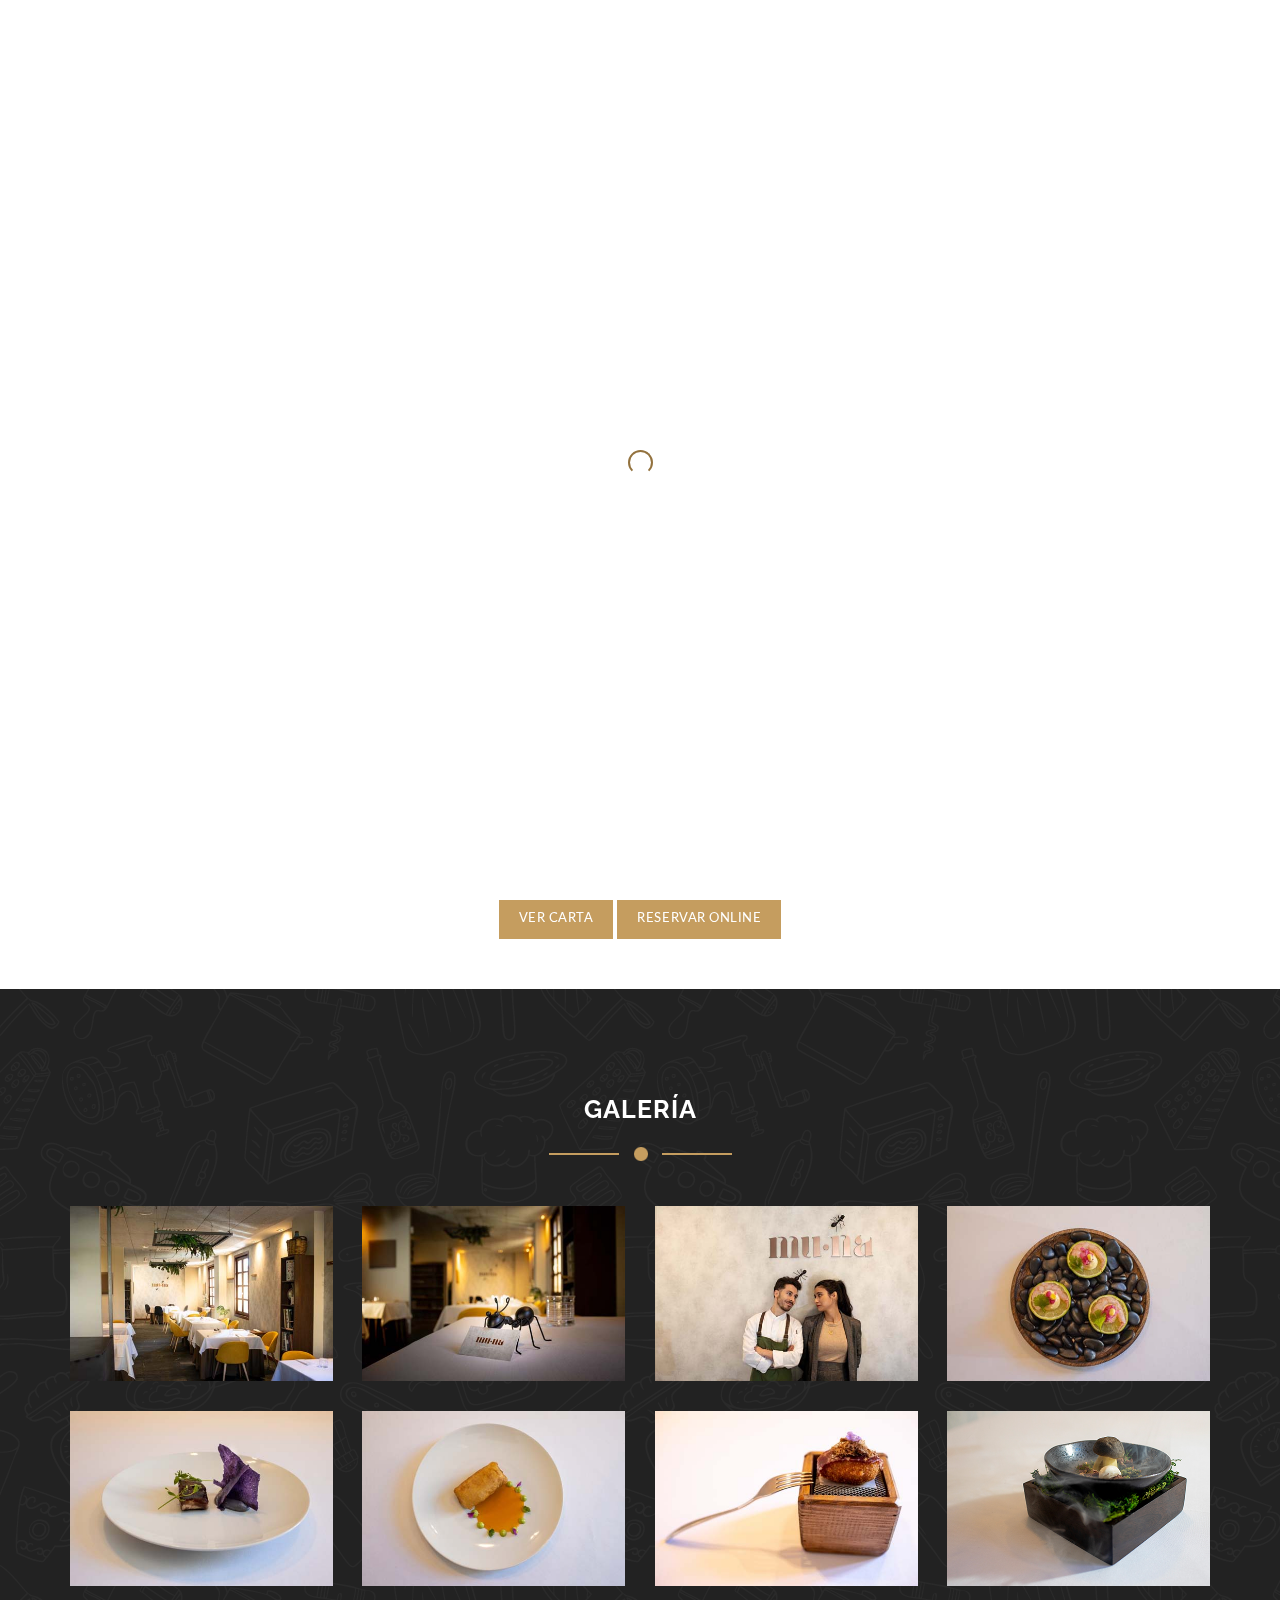
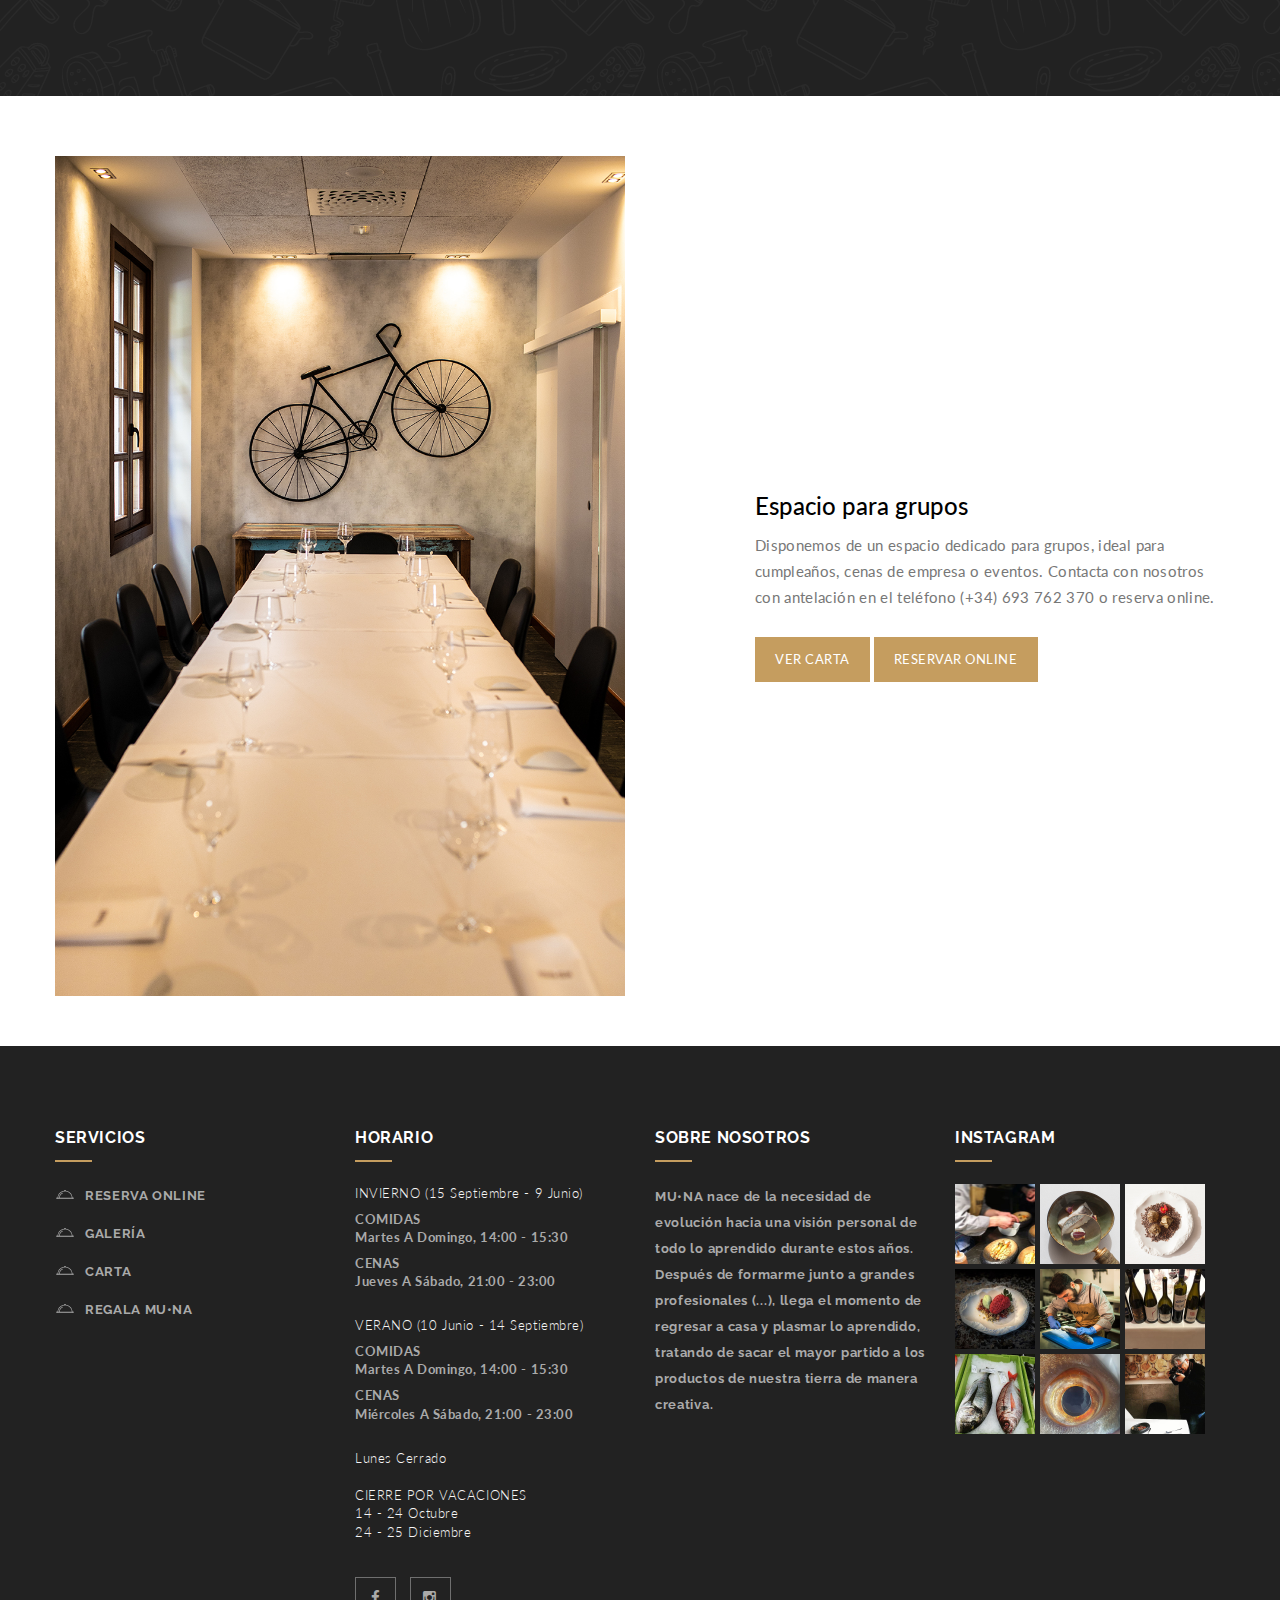
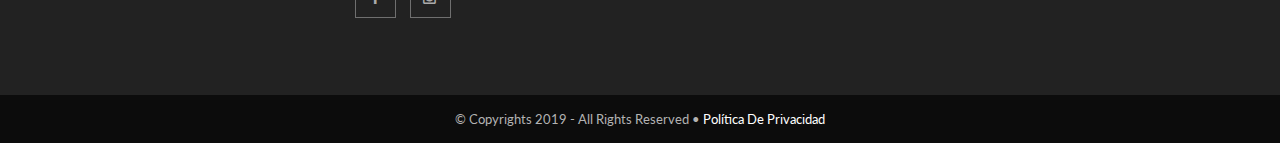
==== commit 30a2ec8e: "Corregir fechas solapadas del horario" ====
--- a/index.html
+++ b/index.html
@@ -695,7 +695,7 @@
 							<table>
 								<tr>
 									<td>
-										<span class="h-light">INVIERNO (15 Septiembre - 10 Junio)</span>
+										<span class="h-light">INVIERNO (15 Septiembre - 9 Junio)</span>
 									</td>
 								</tr>
 								<tr>
@@ -713,7 +713,7 @@
 								<tr>
 									<td>
 										<br>
-										<span class="h-light">VERANO (10 Junio - 15 Septiembre)</span>
+										<span class="h-light">VERANO (10 Junio - 14 Septiembre)</span>
 									</td>
 								</tr>
 								<tr>
--- a/assets/css/elements.css
+++ b/assets/css/elements.css
@@ -7970,6 +7970,6 @@
 }
 
 .h-light {
-	color: inherit;
+	color: #f6f6f6;
 	font-weight: 300;
 }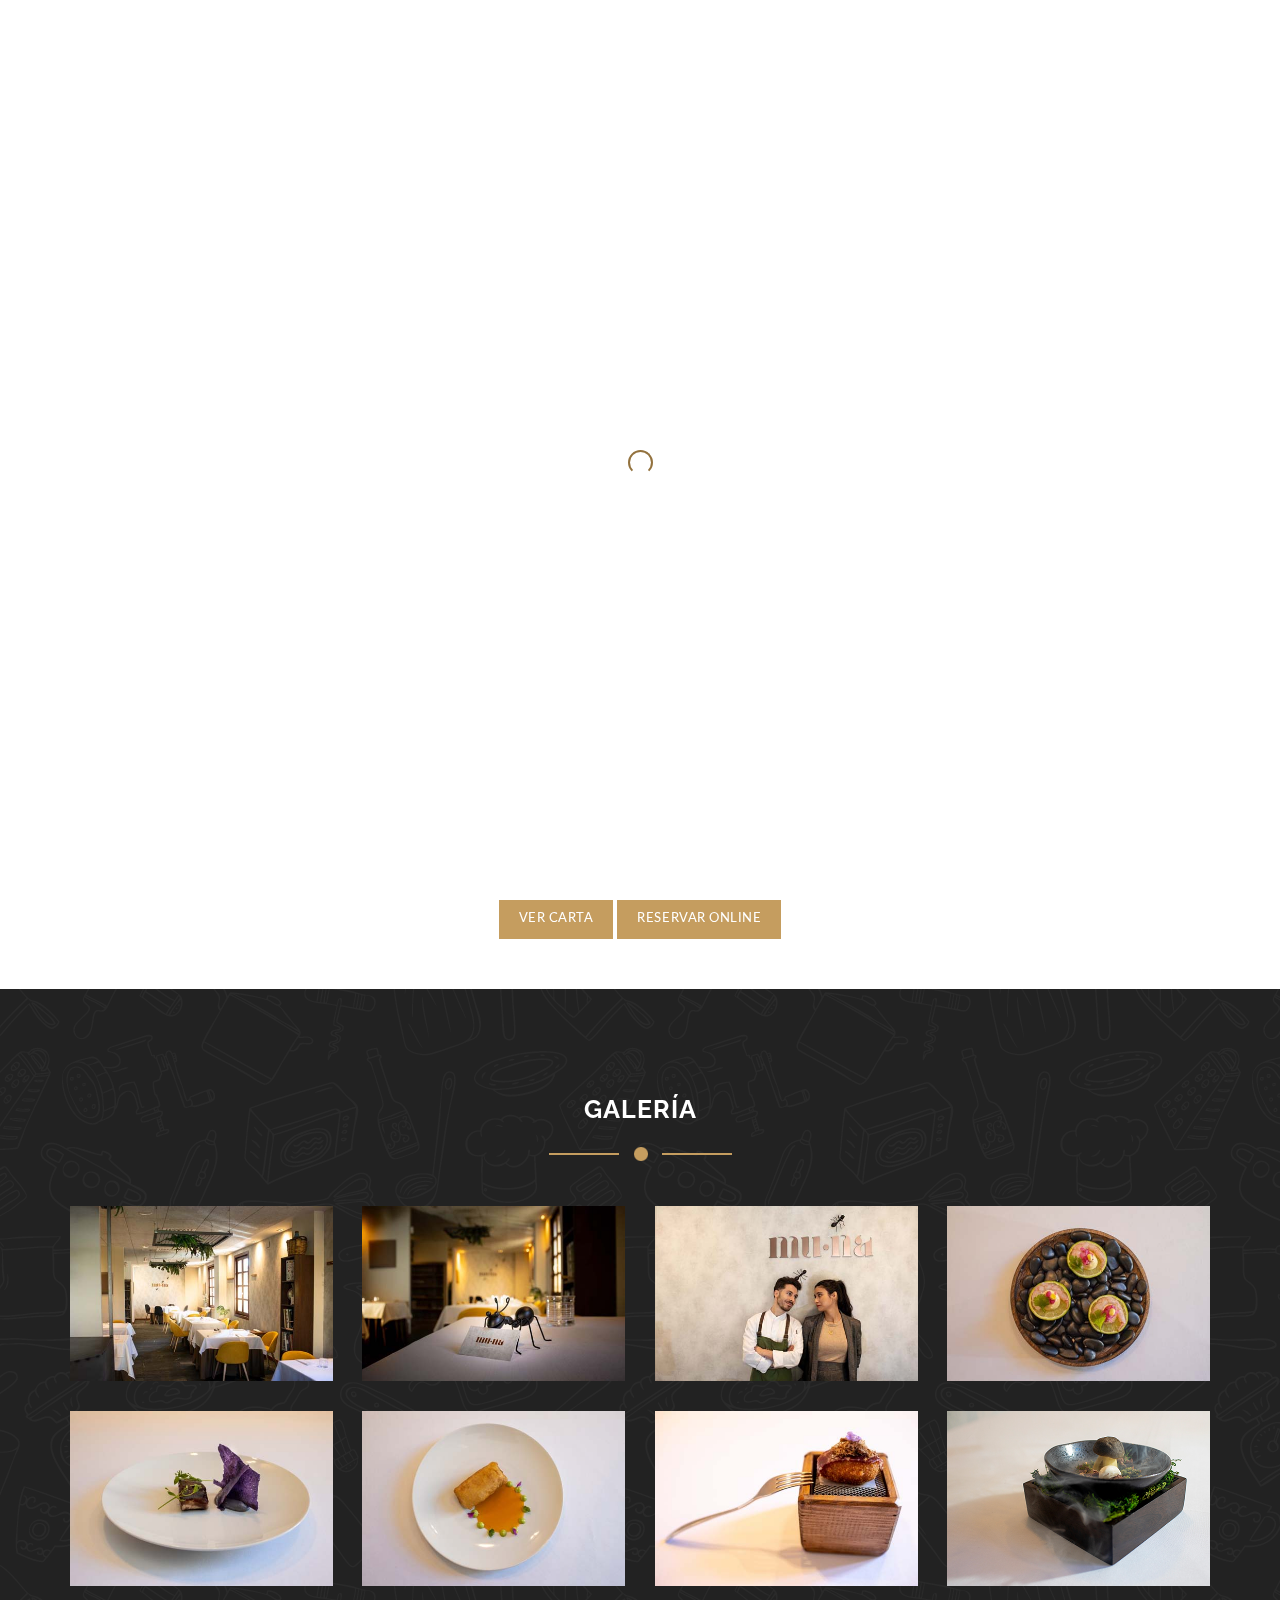
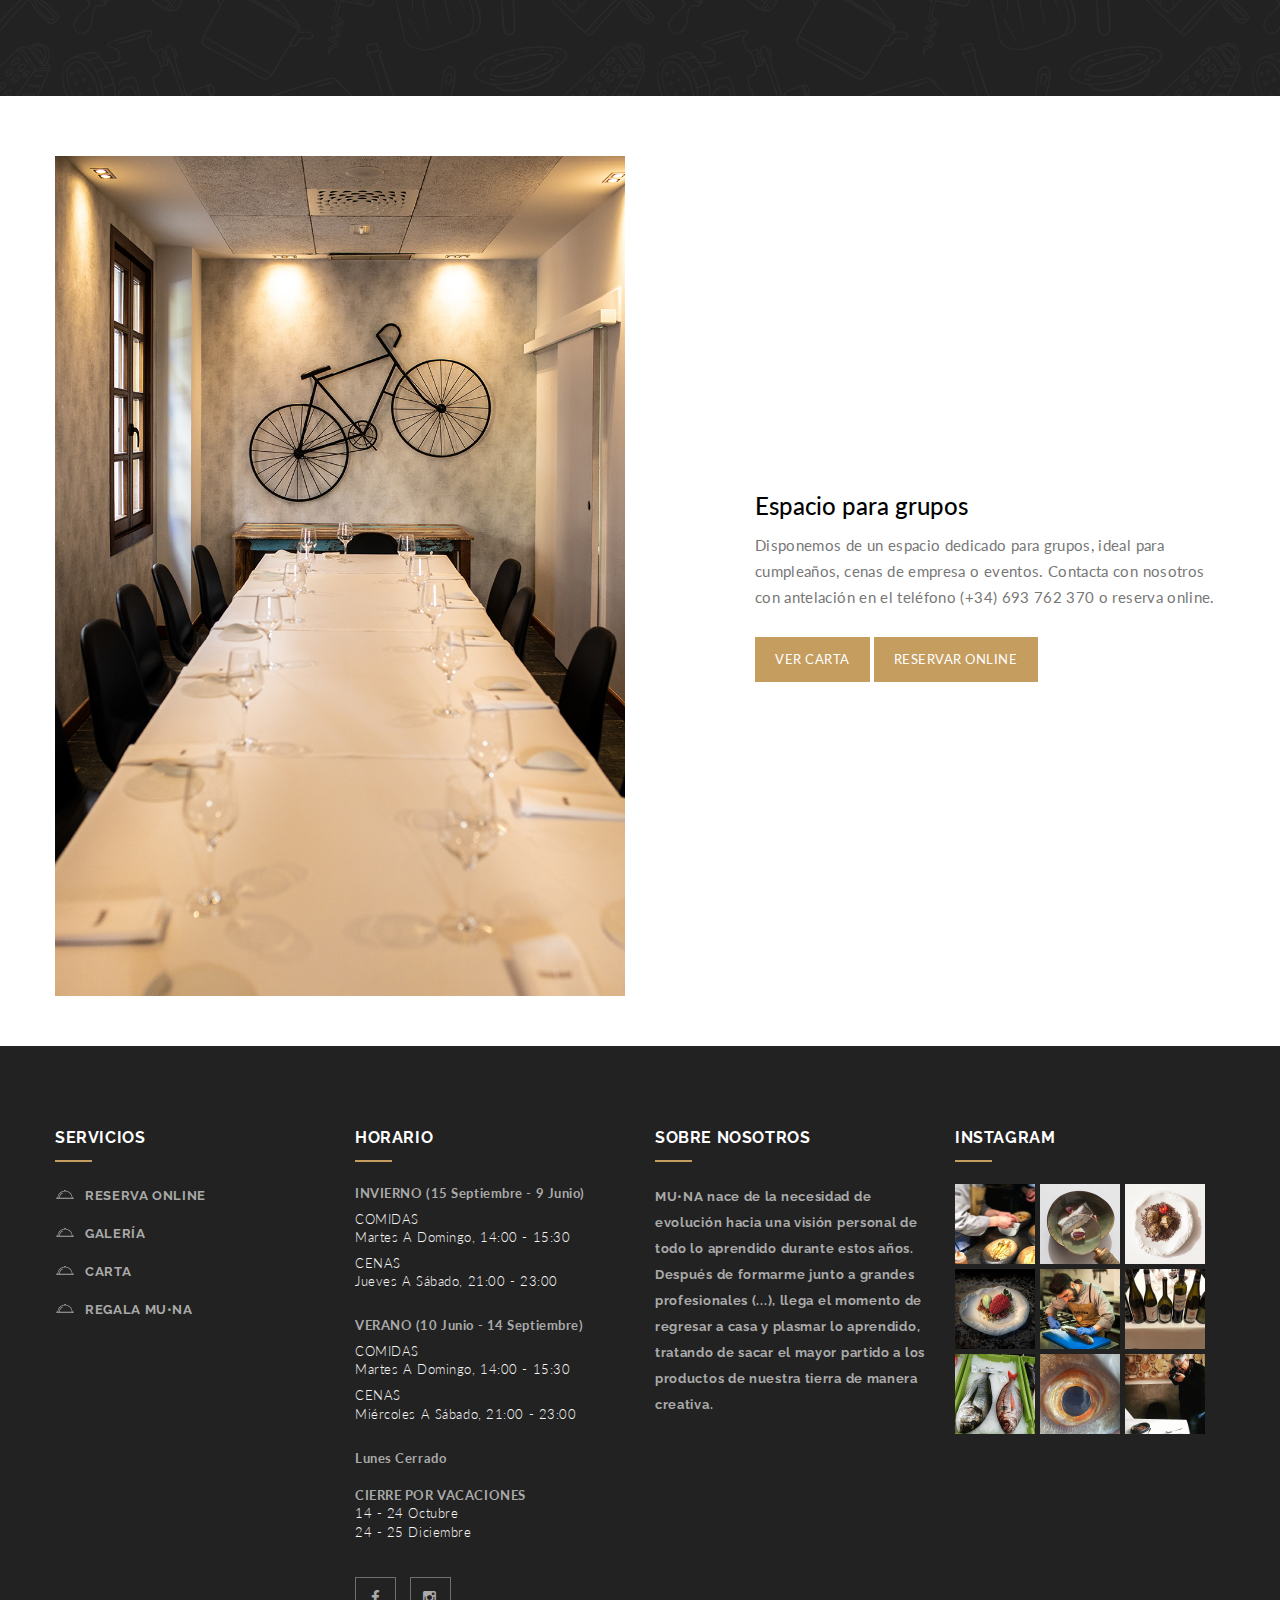
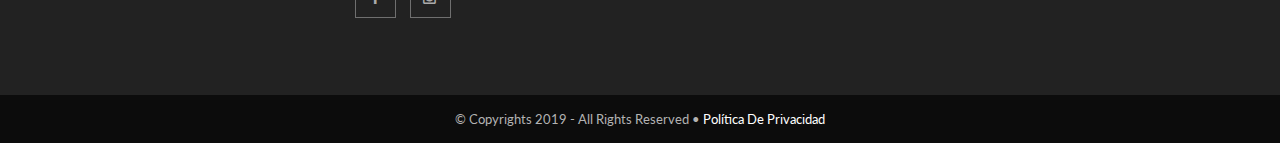
==== commit ffa5d22d: "Actualizar estilo horario" ====
--- a/index.html
+++ b/index.html
@@ -695,45 +695,53 @@
 							<table>
 								<tr>
 									<td>
-										<span class="h-light">INVIERNO (15 Septiembre - 9 Junio)</span>
+										INVIERNO (15 Septiembre - 9 Junio)
 									</td>
 								</tr>
 								<tr>
 									<td>
-										COMIDAS<br>
-										Martes a Domingo, 14:00 - 15:30
+										<div class="h-light">
+											COMIDAS<br>
+											Martes a Domingo, 14:00 - 15:30
+										</div>
 									</td>
 								</tr>
 								<tr>
 									<td>
-										CENAS<br>
-										Jueves a Sábado, 21:00 - 23:00
+										<div class="h-light">
+											CENAS<br>
+											Jueves a Sábado, 21:00 - 23:00
+										</div>
 									</td>
 								</tr>
 								<tr>
 									<td>
 										<br>
-										<span class="h-light">VERANO (10 Junio - 14 Septiembre)</span>
+										VERANO (10 Junio - 14 Septiembre)
 									</td>
 								</tr>
 								<tr>
 									<td>
-										COMIDAS<br>
-										Martes a Domingo, 14:00 - 15:30
+										<div class="h-light">
+											COMIDAS<br>
+											Martes a Domingo, 14:00 - 15:30
+										</div>
 									</td>
 								</tr>
 								<tr>
 									<td>
-										CENAS<br>
-										Miércoles a Sábado, 21:00 - 23:00
+										<div class="h-light">
+											CENAS<br>
+											Miércoles a Sábado, 21:00 - 23:00
+										</div>
 									</td>
 								</tr>
 								<tr>
 									<td>
 										<br>
+										Lunes cerrado<br><br>
+										CIERRE POR VACACIONES<br>
 										<div class="h-light">
-											Lunes cerrado<br><br>
-											CIERRE POR VACACIONES<br>
 											14 - 24 Octubre<br>
 											24 - 25 Diciembre
 										</div>
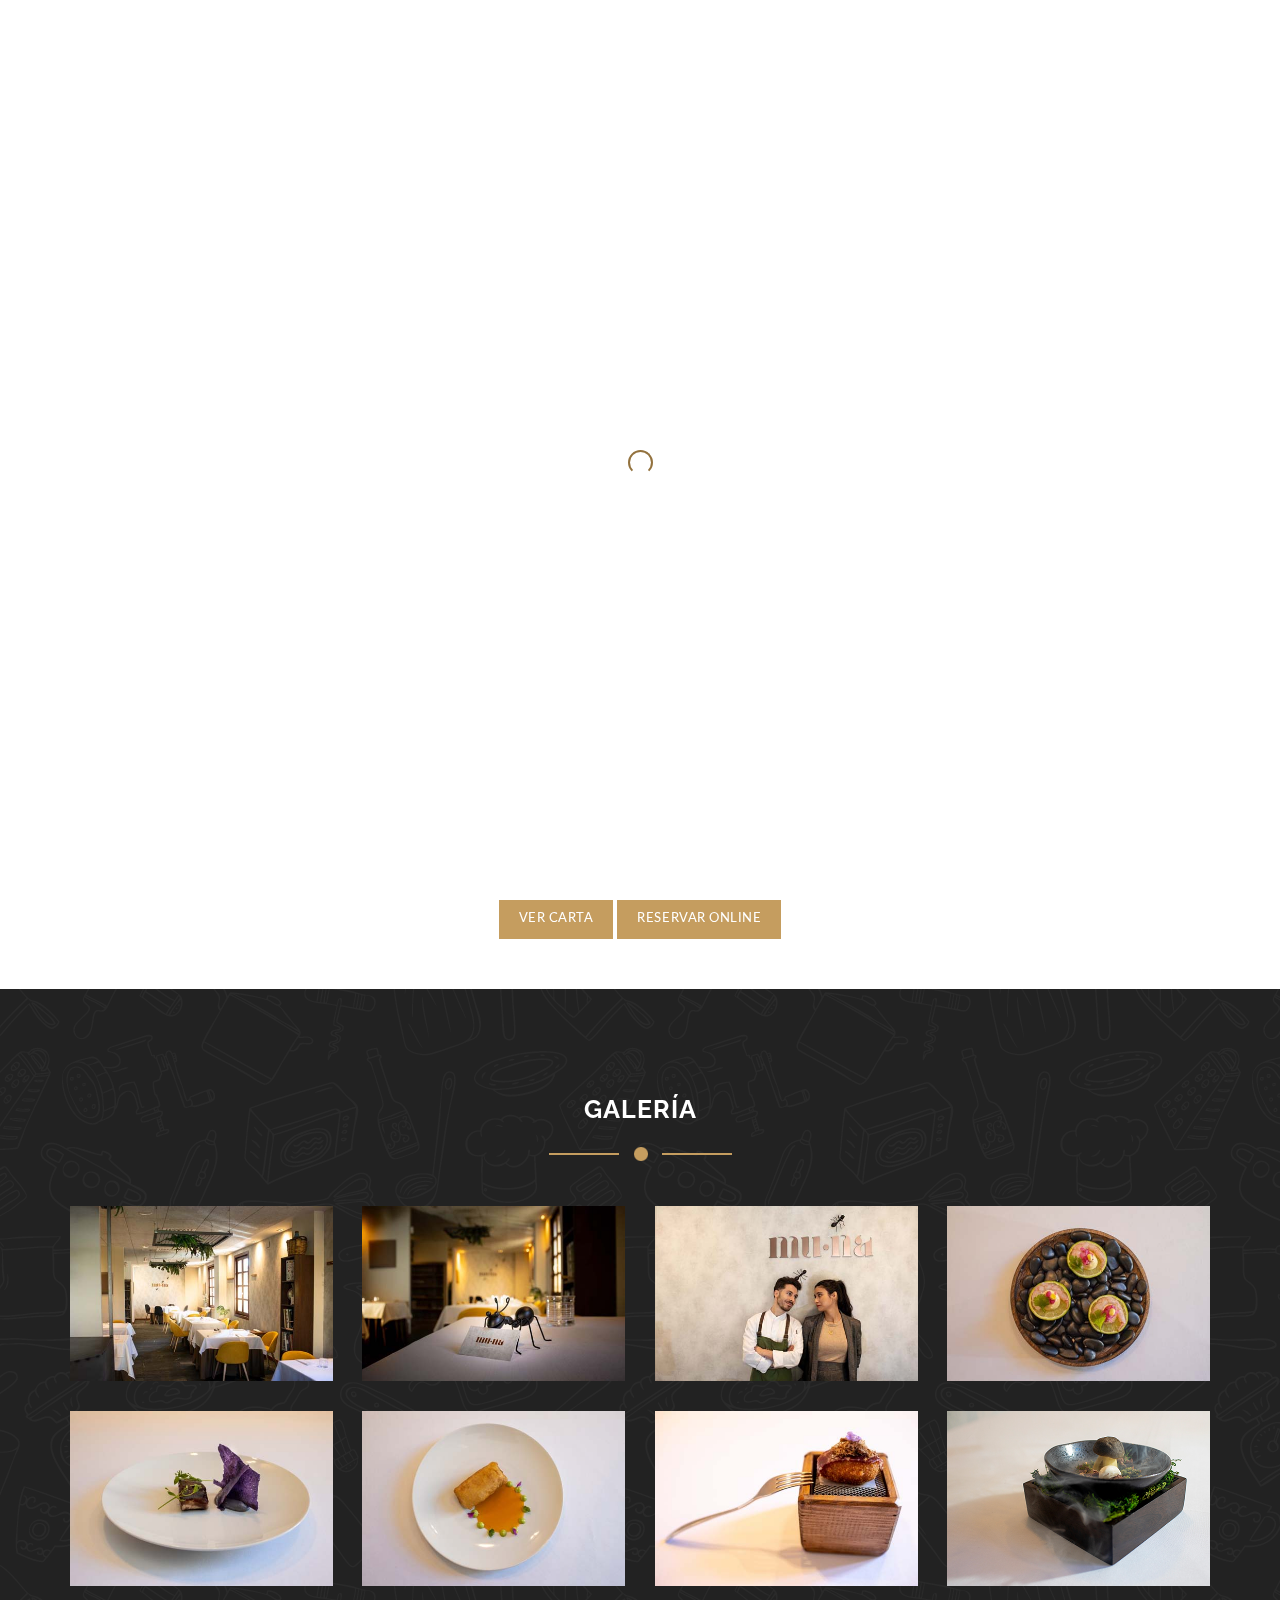
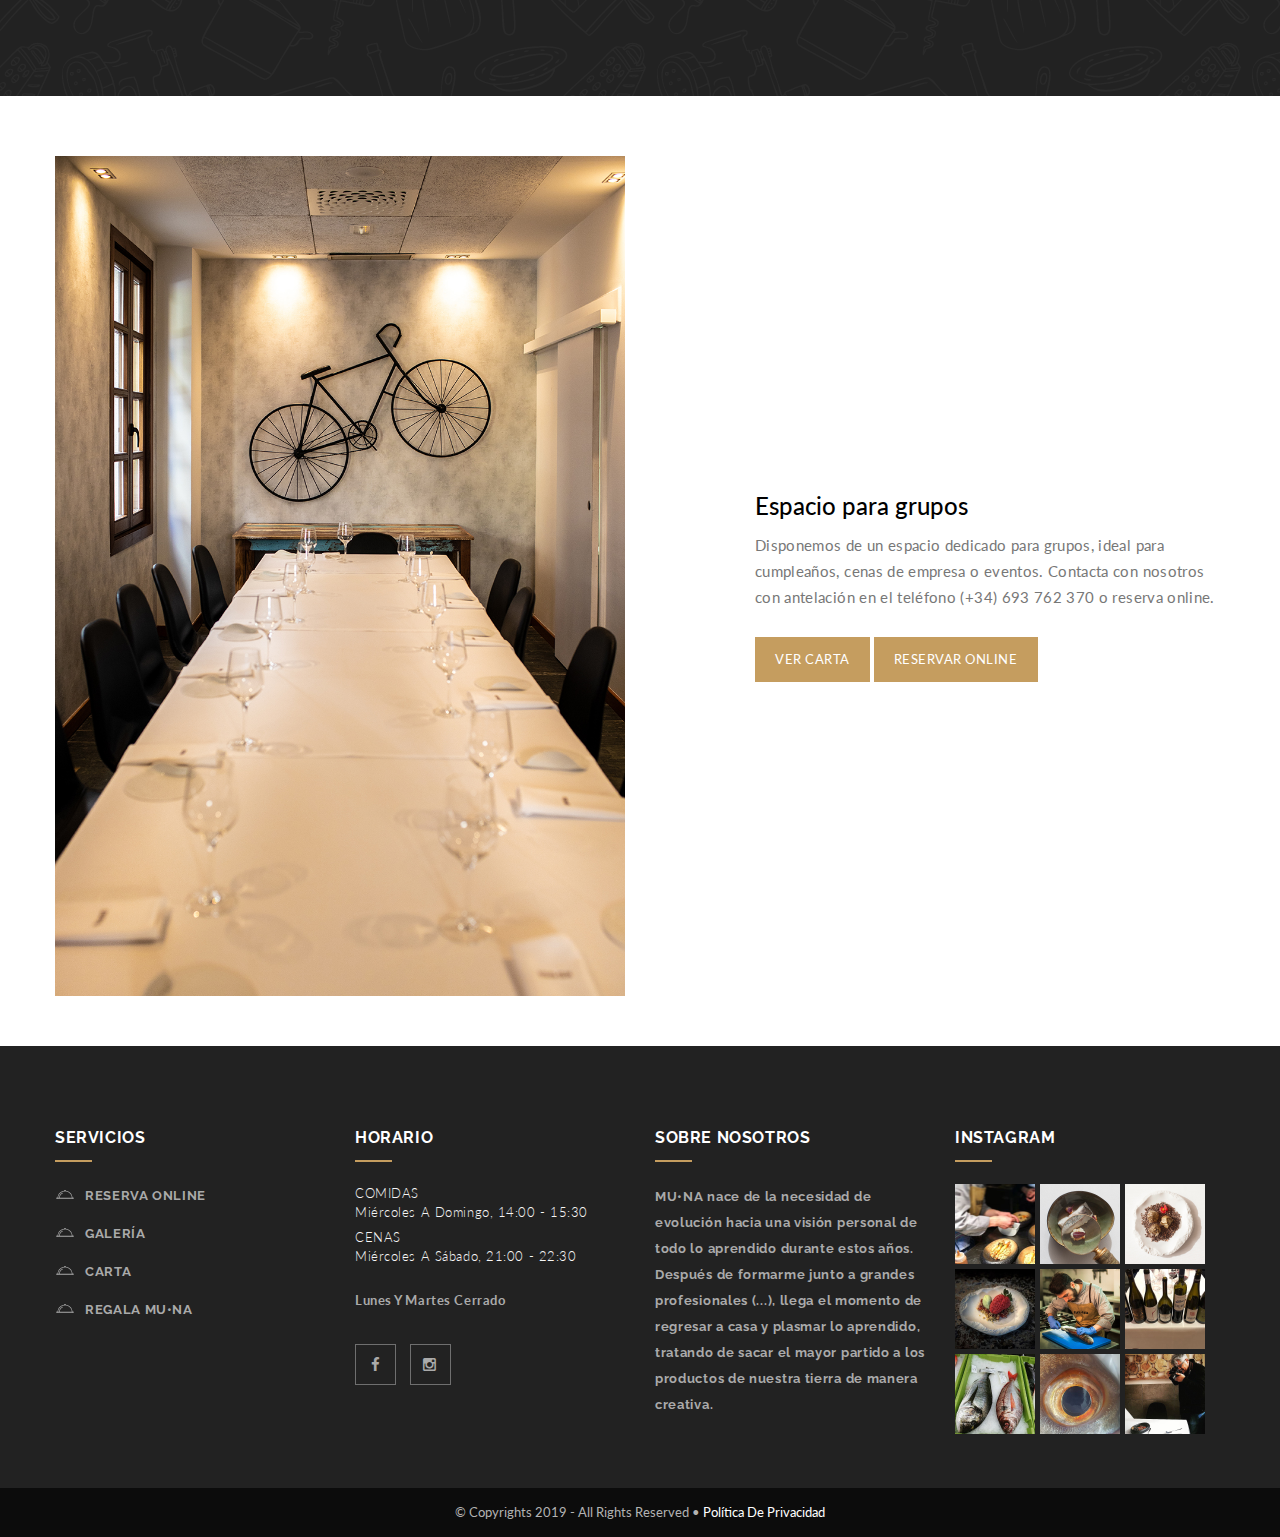
==== commit e307666a: "Update schedule" ====
--- a/index.html
+++ b/index.html
@@ -1,400 +1,514 @@
 <!DOCTYPE html>
 <html lang="es-ES" class="no-js no-svg">
 
-<head>
-	<title>Inicio - MU•NA Restaurante</title>
-
-	<meta charset="UTF-8">
-	<meta http-equiv="X-UA-Compatible" content="IE=EmulateIE7, IE=9" />
-	<meta name="Author" content="StudioAGS" />
-	<meta name="Description"
-		content="Muna (deseo) se dice del anhelo de saciar un gusto. Cocina de vanguardia, restaurante gourmet, minimalismo, alimentación,..." />
-	<meta name="viewport" content="width=device-width, initial-scale=1">
-	<meta name="msapplication-TileImage" content="photos/icons/favicon.png" />
-
-	<link rel="canonical" href="www.restaurantemuna.com/index.html" />
-	<link rel='shortlink' href='www.restaurantemuna.com/index.html' />
-	<link rel="icon" href="photos/icons/favicon.png" sizes="32x32" />
-	<link rel="icon" href="photos/icons/favicon.png" sizes="192x192" />
-	<link rel="apple-touch-icon-precomposed" href="photos/icons/favicon.png" />
-
-
-	<link rel='dns-prefetch' href='//maps.googleapis.com' />
-	<link rel='dns-prefetch' href='//fonts.googleapis.com' />
-	<link rel='stylesheet' id='contact-form-7-css' href='assets/css/wpcf7.css' type='text/css' media='all' />
-	<link rel='stylesheet' id='rs-plugin-settings-css' href='assets/css/settings.css' type='text/css' media='all' />
-	<link rel='stylesheet' id='jquery-selectBox-css' href='assets/css/jquery.selectBox.css' type='text/css' media='all' />
-	<link rel='stylesheet' id='yith-wcwl-font-awesome-css' href='assets/css/font-awesome.min.css' type='text/css'
-		media='all' />
-	<link rel='stylesheet' id='restaurantemuna-fonts-css'
+	<head>
+		<title>Inicio - MU•NA Restaurante</title>
+
+		<meta charset="UTF-8">
+		<meta http-equiv="X-UA-Compatible" content="IE=EmulateIE7, IE=9"/>
+		<meta name="Author" content="StudioAGS"/>
+		<meta name="Description"
+		content="Muna (deseo) se dice del anhelo de saciar un gusto. Cocina de vanguardia, restaurante gourmet, minimalismo, alimentación,..."/>
+		<meta name="viewport" content="width=device-width, initial-scale=1">
+		<meta name="msapplication-TileImage" content="photos/icons/favicon.png"/>
+
+		<link rel="canonical" href="www.restaurantemuna.com/index.html"/>
+		<link rel='shortlink' href='www.restaurantemuna.com/index.html'/>
+		<link rel="icon" href="photos/icons/favicon.png" sizes="32x32"/>
+		<link rel="icon" href="photos/icons/favicon.png" sizes="192x192"/>
+		<link rel="apple-touch-icon-precomposed" href="photos/icons/favicon.png"/>
+
+		<link rel='dns-prefetch' href='//maps.googleapis.com'/>
+		<link rel='dns-prefetch' href='//fonts.googleapis.com'/>
+		<link rel='stylesheet' id='contact-form-7-css' href='assets/css/wpcf7.css' type='text/css' media='all'/>
+		<link rel='stylesheet' id='rs-plugin-settings-css' href='assets/css/settings.css' type='text/css' media='all'/>
+		<link rel='stylesheet' id='jquery-selectBox-css' href='assets/css/jquery.selectBox.css' type='text/css' media='all'/>
+		<link rel='stylesheet' id='yith-wcwl-font-awesome-css' href='assets/css/font-awesome.min.css' type='text/css'
+		media='all'/>
+		<link rel='stylesheet' id='restaurantemuna-fonts-css'
 		href='https://fonts.googleapis.com/css?family=Raleway%3A100%2C100i%2C200%2C200i%2C300%2C300i%2C400%2C400i%2C500%2C500i%2C600%2C600i%2C700%2C700i%2C800%2C800i%2C900%2C900i%7CGreat+Vibes%7CLato%3A100%2C100i%2C300%2C300i%2C400%2C400i%2C700%2C700i%2C900%2C900i&#038;subset=latin%2Clatin-ext&#038;ver=4.9.7'
-		type='text/css' media='all' />
-	<link rel='stylesheet' id='dashicons-css' href='assets/css/dashicons.min.css' type='text/css' media='all' />
-	<link rel='stylesheet' id='restaurantemuna-lib-css' href='assets/css/lib.css' type='text/css' media='all' />
-	<link rel='stylesheet' id='restaurantemuna-plugins-css' href='assets/css/plugins.css' type='text/css' media='all' />
-	<link rel='stylesheet' id='restaurantemuna-elements-css' href='assets/css/elements.css?ver=4.9.3' type='text/css'
-		media='all' />
-	<link rel='stylesheet' id='js_composer_front-css' href='assets/css/js_composer.min.css' type='text/css' media='all' />
-
-
-	<!---------------------------------------------------------------------------------------------------------------------------------------------------------------------------------------->
-
-	<script type="text/javascript">
-		document.documentElement.className = document.documentElement.className + ' yes-js js_active js'
-	</script>
-	<script type='text/javascript' src='assets/js/jquery.js'></script>
-	<script type='text/javascript' src='assets/js/jquery-migrate.min.js'></script>
-	<script type='text/javascript' src='assets/js/plugin.js'></script>
-	<script type='text/javascript' src='assets/js/jquery.themepunch.tools.min.js'></script>
-	<script type='text/javascript' src='assets/js/jquery.themepunch.revolution.min.js'></script>
-
-
-	<script type="text/javascript" src="assets/XHR/revolution.extension.slideanims.min.js"></script>
-	<script type="text/javascript" src="assets/XHR/revolution.extension.navigation.min.js"></script>
-	<script type="text/javascript" src="assets/XHR/revolution.extension.layeranimation.min.js"></script>
-
-	<script type="text/javascript">
-		function setREVStartSize(e) {
-			try {
-				var i = jQuery(window).width(),
-					t = 9999,
-					r = 0,
-					n = 0,
-					l = 0,
-					f = 0,
-					s = 0,
-					h = 0;
-				if (e.responsiveLevels && (jQuery.each(e.responsiveLevels, function (e, f) {
-						f > i && (t = r = f, l = e), i > f && f > r && (r = f, n = e)
-					}), t > r && (l = n)), f = e.gridheight[l] || e.gridheight[0] || e.gridheight, s = e.gridwidth[l] || e
-					.gridwidth[0] || e.gridwidth, h = i / s, h = h > 1 ? 1 : h, f = Math.round(h * f), "fullscreen" == e
-					.sliderLayout) {
-					var u = (e.c.width(), jQuery(window).height());
-					if (void 0 != e.fullScreenOffsetContainer) {
-						var c = e.fullScreenOffsetContainer.split(",");
-						if (c) jQuery.each(c, function (e, i) {
-								u = jQuery(i).length > 0 ? u - jQuery(i).outerHeight(!0) : u
-							}), e.fullScreenOffset.split("%").length > 1 && void 0 != e.fullScreenOffset && e.fullScreenOffset.length >
-							0 ? u -= jQuery(window).height() * parseInt(e.fullScreenOffset, 0) / 100 : void 0 != e.fullScreenOffset && e
-							.fullScreenOffset.length > 0 && (u -= parseInt(e.fullScreenOffset, 0))
+		type='text/css' media='all'/>
+		<link rel='stylesheet' id='dashicons-css' href='assets/css/dashicons.min.css' type='text/css' media='all'/>
+		<link rel='stylesheet' id='restaurantemuna-lib-css' href='assets/css/lib.css' type='text/css' media='all'/>
+		<link rel='stylesheet' id='restaurantemuna-plugins-css' href='assets/css/plugins.css' type='text/css' media='all'/>
+		<link rel='stylesheet' id='restaurantemuna-elements-css' href='assets/css/elements.css?ver=4.9.3' type='text/css'
+		media='all'/>
+		<link rel='stylesheet' id='js_composer_front-css' href='assets/css/js_composer.min.css' type='text/css' media='all'/>
+
+		<!---------------------------------------------------------------------------------------------------------------------------------------------------------------------------------------->
+
+		<script type="text/javascript">
+			document.documentElement.className = document.documentElement.className + ' yes-js js_active js'
+		</script>
+		<script type='text/javascript' src='assets/js/jquery.js'></script>
+		<script type='text/javascript' src='assets/js/jquery-migrate.min.js'></script>
+		<script type='text/javascript' src='assets/js/plugin.js'></script>
+		<script type='text/javascript' src='assets/js/jquery.themepunch.tools.min.js'></script>
+		<script type='text/javascript' src='assets/js/jquery.themepunch.revolution.min.js'></script>
+
+		<script type="text/javascript" src="assets/XHR/revolution.extension.slideanims.min.js"></script>
+		<script type="text/javascript" src="assets/XHR/revolution.extension.navigation.min.js"></script>
+		<script type="text/javascript" src="assets/XHR/revolution.extension.layeranimation.min.js"></script>
+
+		<script type="text/javascript">
+			function setREVStartSize(e) {
+				try {
+					var i = jQuery(window).width(),
+						t = 9999,
+						r = 0,
+						n = 0,
+						l = 0,
+						f = 0,
+						s = 0,
+						h = 0;
+					if (
+						e.responsiveLevels && (jQuery.each(e.responsiveLevels, function (e, f) {
+						f > i && (t = r = f, l = e),
+						i > f && f > r && (r = f, n = e)
+					}), t > r && (l = n)), f = e.gridheight[l] || e.gridheight[0] || e.gridheight, s = e.gridwidth[l] || e.gridwidth[0] || e.gridwidth, h = i / s, h = h > 1
+						? 1
+						: h,
+					f = Math.round(h * f),
+					"fullscreen" == e.sliderLayout) {
+						var u = (e.c.width(), jQuery(window).height());
+						if (void 0 != e.fullScreenOffsetContainer) {
+							var c = e
+								.fullScreenOffsetContainer
+								.split(",");
+							if (c) 
+								jQuery.each(c, function (e, i) {
+									u = jQuery(i).length > 0
+										? u - jQuery(i).outerHeight(!0)
+										: u
+								}),
+								e
+									.fullScreenOffset
+									.split("%")
+									.length > 1 && void 0 != e
+									.fullScreenOffset && e
+									.fullScreenOffset
+									.length > 0
+										? u -= jQuery(window).height() * parseInt(e.fullScreenOffset, 0) / 100
+										: void 0 != e.fullScreenOffset && e.fullScreenOffset.length > 0 && (u -= parseInt(e.fullScreenOffset, 0))
+								}
+						f = u
+					} else 
+						void 0 != e.minHeight && f < e.minHeight && (f = e.minHeight);
+					e
+						.c
+						.closest(".rev_slider_wrapper")
+						.css({height: f})
+				} catch (d) {
+					console.log("Failure at Presize of Slider:" + d)
+				}
+			};
+		</script>
+
+		<script type="text/javascript">
+			window._wpemojiSettings = {
+				"baseUrl": "https:\/\/s.w.org\/images\/core\/emoji\/2.4\/72x72\/",
+				"ext": ".png",
+				"svgUrl": "https:\/\/s.w.org\/images\/core\/emoji\/2.4\/svg\/",
+				"svgExt": ".svg",
+				"source": {
+					"concatemoji": "assets\/js\/wp-emoji-release.min.js"
+				}
+			};
+			!function (a, b, c) {
+				function d(a, b) {
+					var c = String.fromCharCode;
+					l.clearRect(0, 0, k.width, k.height),
+					l.fillText(c.apply(this, a), 0, 0);
+					var d = k.toDataURL();
+					l.clearRect(0, 0, k.width, k.height),
+					l.fillText(c.apply(this, b), 0, 0);
+					var e = k.toDataURL();
+					return d === e
+				}
+
+				function e(a) {
+					var b;
+					if (!l || !l.fillText) 
+						return !1;
+					switch (l.textBaseline = "top", l.font = "600 32px Arial", a) {
+						case "flag":
+							return !(b = d([
+								55356, 56826, 55356, 56819
+							], [55356, 56826, 8203, 55356, 56819])) && (b = d([
+								55356,
+								57332,
+								56128,
+								56423,
+								56128,
+								56418,
+								56128,
+								56421,
+								56128,
+								56430,
+								56128,
+								56423,
+								56128,
+								56447
+							], [
+								55356,
+								57332,
+								8203,
+								56128,
+								56423,
+								8203,
+								56128,
+								56418,
+								8203,
+								56128,
+								56421,
+								8203,
+								56128,
+								56430,
+								8203,
+								56128,
+								56423,
+								8203,
+								56128,
+								56447
+							]), !b);
+						case "emoji":
+							return b = d([
+								55357, 56692, 8205, 9792, 65039
+							], [55357, 56692, 8203, 9792, 65039]),
+							!b
 					}
-					f = u
-				} else void 0 != e.minHeight && f < e.minHeight && (f = e.minHeight);
-				e.c.closest(".rev_slider_wrapper").css({
-					height: f
-				})
-			} catch (d) {
-				console.log("Failure at Presize of Slider:" + d)
-			}
-		};
-	</script>
-
-	<script type="text/javascript">
-		window._wpemojiSettings = {
-			"baseUrl": "https:\/\/s.w.org\/images\/core\/emoji\/2.4\/72x72\/",
-			"ext": ".png",
-			"svgUrl": "https:\/\/s.w.org\/images\/core\/emoji\/2.4\/svg\/",
-			"svgExt": ".svg",
-			"source": {
-				"concatemoji": "assets\/js\/wp-emoji-release.min.js"
-			}
-		};
-		! function (a, b, c) {
-			function d(a, b) {
-				var c = String.fromCharCode;
-				l.clearRect(0, 0, k.width, k.height), l.fillText(c.apply(this, a), 0, 0);
-				var d = k.toDataURL();
-				l.clearRect(0, 0, k.width, k.height), l.fillText(c.apply(this, b), 0, 0);
-				var e = k.toDataURL();
-				return d === e
-			}
-
-			function e(a) {
-				var b;
-				if (!l || !l.fillText) return !1;
-				switch (l.textBaseline = "top", l.font = "600 32px Arial", a) {
-					case "flag":
-						return !(b = d([55356, 56826, 55356, 56819], [55356, 56826, 8203, 55356, 56819])) && (b = d([55356, 57332,
-							56128, 56423, 56128, 56418, 56128, 56421, 56128, 56430, 56128, 56423, 56128, 56447
-						], [55356, 57332, 8203, 56128, 56423, 8203, 56128, 56418, 8203, 56128, 56421, 8203, 56128, 56430, 8203,
-							56128, 56423, 8203, 56128, 56447
-						]), !b);
-					case "emoji":
-						return b = d([55357, 56692, 8205, 9792, 65039], [55357, 56692, 8203, 9792, 65039]), !b
+					return !1
 				}
-				return !1
-			}
-
-			function f(a) {
-				var c = b.createElement("script");
-				c.src = a, c.defer = c.type = "text/javascript", b.getElementsByTagName("head")[0].appendChild(c)
-			}
-			var g, h, i, j, k = b.createElement("canvas"),
-				l = k.getContext && k.getContext("2d");
-			for (j = Array("flag", "emoji"), c.supports = {
+
+				function f(a) {
+					var c = b.createElement("script");
+					c.src = a,
+					c.defer = c.type = "text/javascript",
+					b
+						.getElementsByTagName("head")[0]
+						.appendChild(c)
+				}
+				var g,
+					h,
+					i,
+					j,
+					k = b.createElement("canvas"),
+					l = k.getContext && k.getContext("2d");
+				for (j = Array("flag", "emoji"), c.supports = {
 					everything: !0,
 					everythingExceptFlag: !0
-				}, i = 0; i < j.length; i++) c.supports[j[i]] = e(j[i]), c.supports.everything = c.supports.everything && c
-				.supports[j[i]], "flag" !== j[i] && (c.supports.everythingExceptFlag = c.supports.everythingExceptFlag && c
-					.supports[j[i]]);
-			c.supports.everythingExceptFlag = c.supports.everythingExceptFlag && !c.supports.flag, c.DOMReady = !1, c
-				.readyCallback = function () {
+				}, i = 0; i < j.length; i++) 
+					c.supports[j[i]] = e(j[i]),
+					c.supports.everything = c.supports.everything && c.supports[j[i]],
+					"flag" !== j[i] && (c.supports.everythingExceptFlag = c.supports.everythingExceptFlag && c.supports[j[i]]);
+				c.supports.everythingExceptFlag = c.supports.everythingExceptFlag && !c.supports.flag,
+				c.DOMReady = !1,
+				c.readyCallback = function () {
 					c.DOMReady = !0
-				}, c.supports.everything || (h = function () {
+				},
+				c.supports.everything || (
+					h = function () {
 					c.readyCallback()
-				}, b.addEventListener ? (b.addEventListener("DOMContentLoaded", h, !1), a.addEventListener("load", h, !1)) : (a
-					.attachEvent("onload", h), b.attachEvent("onreadystatechange", function () {
+				}, b.addEventListener
+					? (b.addEventListener("DOMContentLoaded", h, !1), a.addEventListener("load", h, !1))
+					: (a.attachEvent("onload", h), b.attachEvent("onreadystatechange", function () {
 						"complete" === b.readyState && c.readyCallback()
-					})), g = c.source || {}, g.concatemoji ? f(g.concatemoji) : g.wpemoji && g.twemoji && (f(g.twemoji), f(g
-					.wpemoji)))
-		}(window, document, window._wpemojiSettings);
-	</script>
-
-	<!--[if lt IE 9]>
+					})),
+				g = c.source || {},
+				g.concatemoji
+					? f(g.concatemoji)
+					: g.wpemoji && g.twemoji && (f(g.twemoji), f(g.wpemoji)))
+			}(window, document, window._wpemojiSettings);
+		</script>
+
+		<!--[if lt IE 9]>
 <script type='text/javascript' src='assets/js/respond.min.js'></script>
 <![endif]-->
 
-</head>
-
-<!---------------------------------------------------------------------------------------------------------------------------------------------------------------------------------------->
-
-<body class="wpb-js-composer js-comp-ver-5.4.5 vc_responsive">
-	<div id="site-loader" class="load-complete">
-		<div class="loader">
-			<div class="loader-inner ball-clip-rotate">
-				<div></div>
+	</head>
+
+	<!---------------------------------------------------------------------------------------------------------------------------------------------------------------------------------------->
+
+	<body class="wpb-js-composer js-comp-ver-5.4.5 vc_responsive">
+		<div id="site-loader" class="load-complete">
+			<div class="loader">
+				<div class="loader-inner ball-clip-rotate">
+					<div></div>
+				</div>
 			</div>
 		</div>
-	</div>
-	<!---------------------------------------------------------------------------------------------------------------------------------------------------------------------------------------->
-
-	<header class="header_s header_s2">
-		<!-- Header Section -->
-
-		<div id="slidepanel">
-			<!-- SidePanel -->
-			<div class="container-fluid no-right-padding no-left-padding top-header1">
-				<!-- Top Header -->
+		<!---------------------------------------------------------------------------------------------------------------------------------------------------------------------------------------->
+
+		<header class="header_s header_s2">
+			<!-- Header Section -->
+
+			<div id="slidepanel">
+				<!-- SidePanel -->
+				<div class="container-fluid no-right-padding no-left-padding top-header1">
+					<!-- Top Header -->
+					<div class="container">
+						<!-- Container -->
+						<div class="row">
+							<!-- Row -->
+							<div class="col-md-6 col-sm-6 col-xs-12 top-left">
+								<span>TELÉFONO RESERVAS: (+34) 693 762 370</span>
+								<button type="button" class="btn menupopup_btn" data-toggle="modal" data-target="#myModal">
+									<i
+									class="fa fa-calendar"></i>RESERVA ONLINE</button>
+							</div>
+							<div class="col-md-6 col-sm-6 col-xs-12 top-right">
+								<ul class="top-social">
+									<li>
+										<a href="https://es-es.facebook.com/MUNA-174235266503357/" target="_blank">
+											<i
+											class="fa fa-facebook"></i>
+										</a>
+									</li>
+									<li>
+										<a href="https://www.instagram.com/explore/locations/174235266503357/muna/" target="_blank">
+											<i
+											class="fa fa-instagram"></i>
+										</a>
+									</li>
+								</ul>
+								<div class="search-block">
+									<div class="header-search">
+										<form method="get" id="s-943" class="searchform" action="search">
+											<div class="input-group">
+												<input type="text" name="s" id="header_s943" placeholder="Buscar" class="form-control" required>
+												<span class="input-group-btn">
+													<button class="btn btn-default" type="submit">
+														<i
+														class="fa fa-search"></i>
+													</button>
+												</span>
+											</div>
+											<!-- /input-group -->
+										</form>
+									</div>
+									<div class="page_search">
+										<form method="get" id="283" class="searchform" action="search">
+											<div class="input-group">
+												<input type="text" name="s" id="s-283" placeholder="Buscar . . ." class="form-control" required>
+												<span class="input-group-btn">
+													<button class="btn btn-default" type="submit">
+														<i
+														class="fa fa-search"></i>
+													</button>
+												</span>
+											</div>
+											<!-- /input-group -->
+										</form>
+									</div>
+								</div>
+							</div>
+						</div>
+						<!-- Row /- -->
+					</div>
+					<!-- Container /- -->
+				</div>
+				<!-- Top Header /- -->
+			</div>
+			<!-- SidePanel /- -->
+
+			<nav class="navbar ownavigation">
+				<!-- Ownavigation -->
 				<div class="container">
 					<!-- Container -->
-					<div class="row">
-						<!-- Row -->
-						<div class="col-md-6 col-sm-6 col-xs-12 top-left">
-							<span>TELÉFONO RESERVAS: (+34) 693 762 370</span>
-							<button type="button" class="btn menupopup_btn" data-toggle="modal" data-target="#myModal"><i
-									class="fa fa-calendar"></i>RESERVA ONLINE</button>
-						</div>
-						<div class="col-md-6 col-sm-6 col-xs-12 top-right">
-							<ul class="top-social">
-								<li><a href="https://es-es.facebook.com/MUNA-174235266503357/" target="_blank"><i
-											class="fa fa-facebook"></i></a></li>
-								<li><a href="https://www.instagram.com/explore/locations/174235266503357/muna/" target="_blank"><i
-											class="fa fa-instagram"></i></a></li>
-							</ul>
-							<div class="search-block">
-								<div class="header-search">
-									<form method="get" id="s-943" class="searchform" action="search">
-										<div class="input-group">
-											<input type="text" name="s" id="header_s943" placeholder="Buscar" class="form-control" required>
-											<span class="input-group-btn"><button class="btn btn-default" type="submit"><i
-														class="fa fa-search"></i></button></span>
-										</div>
-										<!-- /input-group -->
-									</form>
-								</div>
-								<div class="page_search">
-									<form method="get" id="283" class="searchform" action="search">
-										<div class="input-group">
-											<input type="text" name="s" id="s-283" placeholder="Buscar . . ." class="form-control" required>
-											<span class="input-group-btn"><button class="btn btn-default" type="submit"><i
-														class="fa fa-search"></i></button></span>
-										</div><!-- /input-group -->
-									</form>
-								</div>
-							</div>
-						</div>
-					</div><!-- Row /- -->
-				</div><!-- Container /- -->
-			</div><!-- Top Header /- -->
-		</div><!-- SidePanel /- -->
-
-
-		<nav class="navbar ownavigation">
-			<!-- Ownavigation -->
-			<div class="container">
-				<!-- Container -->
-				<div class="navbar-header">
-					<button type="button" class="navbar-toggle collapsed" data-toggle="collapse" data-target="#navbar"
+					<div class="navbar-header">
+						<button type="button" class="navbar-toggle collapsed" data-toggle="collapse" data-target="#navbar"
 						aria-expanded="false" aria-controls="navbar">
-						<span class="sr-only">Toggle navigation</span>
-						<span class="icon-bar"></span>
-						<span class="icon-bar"></span>
-						<span class="icon-bar"></span>
-					</button>
-					<a class="navbar-brand image-logo" href="/" style="max-width: 225px;  max-height: 73px;"><img
-							src="photos/logo.svg" alt="" /></a>
-				</div>
-				<div id="navbar" class="navbar-collapse collapse">
-					<ul id="menu-primary-menu" class="nav navbar-nav navbar-right">
-						<li id="menu-item-146"
+							<span class="sr-only">Toggle navigation</span>
+							<span class="icon-bar"></span>
+							<span class="icon-bar"></span>
+							<span class="icon-bar"></span>
+						</button>
+						<a class="navbar-brand image-logo" href="/" style="max-width: 225px;  max-height: 73px;"><img
+							src="photos/logo.svg" alt=""/></a>
+					</div>
+					<div id="navbar" class="navbar-collapse collapse">
+						<ul id="menu-primary-menu" class="nav navbar-nav navbar-right">
+							<li id="menu-item-146"
 							class="menu-item menu-item-type-post_type menu-item-object-page menu-item-home current-menu-item page_item page-item-110 current_page_item current-menu-ancestor current-menu-parent current_page_parent current_page_ancestor menu-item-has-children menu-item-146 active">
-							<a title="Inicio" href="/">Inicio</a>
-						</li>
-						<li id="menu-item-143" class="menu-item menu-item-type-post_type menu-item-object-page menu-item-143">
-							<a title="Nosotros" href="about.html">Nosotros</a>
-						</li>
-						<li id="menu-item-139" class="menu-item menu-item-type-post_type menu-item-object-page menu-item-139">
-							<a title="Menu" href="https://www.dropbox.com/s/ti666kmcs64e5d1/carta.pdf?raw=1" target="_blank">Carta</a>
-						</li>
-						<li id="menu-item-140" class="menu-item menu-item-type-post_type menu-item-object-page menu-item-140">
-							<a title="Gallery" href="gallery.html">Galería</a>
-						</li>
-						<li id="menu-item-384" class="menu-item menu-item-type-post_type menu-item-object-page menu-item-384">
-							<a title="Regalos MU•NA" href="shop.html">Regala MU•NA</a>
-						</li>
-						<li id="menu-item-153" class="menu-item menu-item-type-post_type menu-item-object-page menu-item-153">
-							<a title="Contact" href="contacto.html">Contacto</a>
-						</li>
-						<li id="menu-item-157" class="menu-item menu-item-type-post_type menu-item-object-page menu-item-157">
-							<a title="Reserva online" target="_blank"
+								<a title="Inicio" href="/">Inicio</a>
+							</li>
+							<li id="menu-item-143" class="menu-item menu-item-type-post_type menu-item-object-page menu-item-143">
+								<a title="Nosotros" href="about.html">Nosotros</a>
+							</li>
+							<li id="menu-item-139" class="menu-item menu-item-type-post_type menu-item-object-page menu-item-139">
+								<a title="Menu" href="https://www.dropbox.com/s/v4me2t6qzufj5p4/carta.pdf?raw=1" target="_blank">Carta</a>
+							</li>
+							<li id="menu-item-140" class="menu-item menu-item-type-post_type menu-item-object-page menu-item-140">
+								<a title="Gallery" href="gallery.html">Galería</a>
+							</li>
+							<li id="menu-item-384" class="menu-item menu-item-type-post_type menu-item-object-page menu-item-384">
+								<a title="Regalos MU•NA" href="shop.html">Regala MU•NA</a>
+							</li>
+							<li id="menu-item-153" class="menu-item menu-item-type-post_type menu-item-object-page menu-item-153">
+								<a title="Contact" href="contacto.html">Contacto</a>
+							</li>
+							<li id="menu-item-157" class="menu-item menu-item-type-post_type menu-item-object-page menu-item-157">
+								<a title="Reserva online" target="_blank"
 								href="https://module.lafourchette.com/es_ES/module/480267-fbba6">Reservas</a>
-						</li>
-					</ul>
-				</div>
-				<div id="loginpanel" class="desktop-hide">
-					<div class="right" id="toggle">
-						<a id="slideit" href="#slidepanel"><i class="fo-icons fa fa-inbox"></i></a>
-						<a id="closeit" href="#slidepanel"><i class="fo-icons fa fa-close"></i></a>
+							</li>
+						</ul>
 					</div>
-				</div>
-			</div><!-- Container /- -->
-		</nav><!-- Ownavigation /- -->
-
-	</header><!-- Header Section /- -->
-	<!---------------------------------------------------------------------------------------------------------------------------------------------------------------------------------------->
-
-	<div class="modal fade menu_popupform" id="myModal" tabindex="-1" role="dialog" aria-labelledby="myModalLabel">
-		<div class="modal-dialog" role="document">
-			<div class="modal-content">
-				<div class="modal-header">
-					<button type="button" class="close" data-dismiss="modal" aria-label="Close"><span
+					<div id="loginpanel" class="desktop-hide">
+						<div class="right" id="toggle">
+							<a id="slideit" href="#slidepanel">
+								<i class="fo-icons fa fa-inbox"></i>
+							</a>
+							<a id="closeit" href="#slidepanel">
+								<i class="fo-icons fa fa-close"></i>
+							</a>
+						</div>
+					</div>
+				</div>
+				<!-- Container /- -->
+			</nav>
+			<!-- Ownavigation /- -->
+
+		</header>
+		<!-- Header Section /- -->
+		<!---------------------------------------------------------------------------------------------------------------------------------------------------------------------------------------->
+
+		<div class="modal fade menu_popupform" id="myModal" tabindex="-1" role="dialog" aria-labelledby="myModalLabel">
+			<div class="modal-dialog" role="document">
+				<div class="modal-content">
+					<div class="modal-header">
+						<button type="button" class="close" data-dismiss="modal" aria-label="Close">
+							<span
 							aria-hidden="true">&times;</span></button>
-					<h4 class="modal-title" id="myModalLabel">Reservar Ahora</h4>
-				</div>
-				<div class="col-md-7 about-detail text-center">
-					<p>Al rellenar el siguiente formulario se enviará una solicitud de reserva.</br>Todas las solicitudes han de
+						<h4 class="modal-title" id="myModalLabel">Reservar Ahora</h4>
+					</div>
+					<div class="col-md-7 about-detail text-center">
+						<p>Al rellenar el siguiente formulario se enviará una solicitud de reserva.</br>Todas las solicitudes han de
 						formalizarse con al menos unas 3 horas de antelación y se cancelarán siempre y cuando se solicite con al
 						menos 1 hora de antelación.</br>La gerencia se reserva una cantidad de mesas que no están disponibles a
 						través de este formulario. Despues de envíar la solicitud en breve se recibirá una noticifación por correo
 						electrónico, confirmando la reserva.</p>
-				</div>
-				<div class="modal-body">
-					<div role="form">
-						<div class="screen-reader-response"></div>
-						<form action="assets/php/procesa-reserva.php" method="post" class="wpcf7-form">
-
-							<div class="col-md-6 col-sm-6 col-xs-6 form-group">
-								<div class="input-group">
-									<span class="input-group-addon"><i class="fa fa-user"></i></span>
-									<span class="wpcf7-form-control-wrap your-name"><input type="text" name="nombre" value="" size="40"
+			</div>
+			<div class="modal-body">
+				<div role="form">
+					<div class="screen-reader-response"></div>
+					<form action="assets/php/procesa-reserva.php" method="post" class="wpcf7-form">
+
+						<div class="col-md-6 col-sm-6 col-xs-6 form-group">
+							<div class="input-group">
+								<span class="input-group-addon">
+									<i class="fa fa-user"></i>
+								</span>
+								<span class="wpcf7-form-control-wrap your-name"><input type="text" name="nombre" value="" size="40"
 											class="wpcf7-form-control wpcf7-text" aria-required="true" aria-invalid="false"
-											placeholder="Nombre*" /></span>
-								</div>
+											placeholder="Nombre*"/></span>
 							</div>
-							<div class="col-md-6 col-sm-6 col-xs-6 form-group">
-								<div class="input-group">
-									<span class="input-group-addon"><i class="fa fa-inbox"></i></span>
-									<span class="wpcf7-form-control-wrap your-email"><input type="email" name="email" value="" size="40"
+						</div>
+						<div class="col-md-6 col-sm-6 col-xs-6 form-group">
+							<div class="input-group">
+								<span class="input-group-addon">
+									<i class="fa fa-inbox"></i>
+								</span>
+								<span class="wpcf7-form-control-wrap your-email"><input type="email" name="email" value="" size="40"
 											class="wpcf7-form-control wpcf7-text wpcf7-email" aria-required="true" aria-invalid="false"
-											placeholder="Email*" /></span>
-								</div>
+											placeholder="Email*"/></span>
 							</div>
-							<div class="col-md-6 col-sm-6 col-xs-6 form-group">
-								<div class="input-group">
-									<span class="input-group-addon"><i class="fa fa-phone"></i></span>
-									<span class="wpcf7-form-control-wrap your-phone"><input type="text" name="phone" value="" size="40"
+						</div>
+						<div class="col-md-6 col-sm-6 col-xs-6 form-group">
+							<div class="input-group">
+								<span class="input-group-addon">
+									<i class="fa fa-phone"></i>
+								</span>
+								<span class="wpcf7-form-control-wrap your-phone"><input type="text" name="phone" value="" size="40"
 											class="wpcf7-form-control wpcf7-text" aria-required="true" aria-invalid="false"
-											placeholder="Teléfono*" /></span>
-								</div>
+											placeholder="Teléfono*"/></span>
 							</div>
-							<div class="col-md-6 col-sm-6 col-xs-6 form-group">
-								<div class="input-group">
-									<span class="input-group-addon"><i class="fa fa-table"></i></span>
-									<span class="wpcf7-form-control-wrap your-table"><input type="text" name="comensales" value=""
+						</div>
+						<div class="col-md-6 col-sm-6 col-xs-6 form-group">
+							<div class="input-group">
+								<span class="input-group-addon">
+									<i class="fa fa-table"></i>
+								</span>
+								<span class="wpcf7-form-control-wrap your-table"><input type="text" name="comensales" value=""
 											size="40" class="wpcf7-form-control wpcf7-text" aria-required="true" aria-invalid="false"
-											placeholder="Núm. Comensales*" /></span>
-								</div>
+											placeholder="Núm. Comensales*"/></span>
 							</div>
-							<div class="col-md-6 col-sm-6 col-xs-6 form-group">
-								<div class="input-group">
-									<span class="input-group-addon"><i class="fa fa-calendar"></i></span>
-									<span class="wpcf7-form-control-wrap your-date"><input type="date" name="date"
+						</div>
+						<div class="col-md-6 col-sm-6 col-xs-6 form-group">
+							<div class="input-group">
+								<span class="input-group-addon">
+									<i class="fa fa-calendar"></i>
+								</span>
+								<span class="wpcf7-form-control-wrap your-date"><input type="date" name="date"
 											class="wpcf7-form-control wpcf7-date" min="01-03-2018" max="31-12-2018" step="7"
-											aria-required="true" aria-invalid="false" placeholder="00-00-2018*" /></span>
-								</div>
+											aria-required="true" aria-invalid="false" placeholder="00-00-2018*"/></span>
 							</div>
-							<div class="col-md-6 col-sm-6 col-xs-6 form-group">
-								<div class="input-group">
-									<span class="input-group-addon"><i class="fa fa-clock-o"></i></span>
-									<span class="wpcf7-form-control-wrap your-time">
-										<select name="time" class="wpcf7-form-control wpcf7-select" aria-required="true"
+						</div>
+						<div class="col-md-6 col-sm-6 col-xs-6 form-group">
+							<div class="input-group">
+								<span class="input-group-addon">
+									<i class="fa fa-clock-o"></i>
+								</span>
+								<span class="wpcf7-form-control-wrap your-time">
+									<select name="time" class="wpcf7-form-control wpcf7-select" aria-required="true"
 											aria-invalid="false">
-											<option value="Choose Your Time">Escoje Hora</option>
-											<option value="13:30 PM">13:30 PM</option>
-											<option value="14:00 PM">14:00 PM</option>
-											<option value="14:30 PM">14:30 PM</option>
-											<option value="15:00 PM">15:00 PM</option>
-											<option value="15:30 PM">15:30 PM</option>
-											<option value="21:30 PM">21:30 PM</option>
-											<option value="22:00 PM">22:00 PM</option>
-											<option value="22:30 PM">22:30 PM</option>
-											<option value="23:00 PM">23:00 PM</option>
-											<option value="23:30 PM">23:30 PM</option>
-										</select>
-									</span>
-								</div>
+										<option value="Choose Your Time">Escoje Hora</option>
+										<option value="13:30 PM">13:30 PM</option>
+										<option value="14:00 PM">14:00 PM</option>
+										<option value="14:30 PM">14:30 PM</option>
+										<option value="15:00 PM">15:00 PM</option>
+										<option value="15:30 PM">15:30 PM</option>
+										<option value="21:30 PM">21:30 PM</option>
+										<option value="22:00 PM">22:00 PM</option>
+										<option value="22:30 PM">22:30 PM</option>
+										<option value="23:00 PM">23:00 PM</option>
+										<option value="23:30 PM">23:30 PM</option>
+									</select>
+								</span>
 							</div>
-							<div class="col-md-12 col-sm-12 col-xs-12 form-group">
-								<span class="wpcf7-form-control-wrap your-message"><textarea name="mensaje" cols="40" rows="5"
+						</div>
+						<div class="col-md-12 col-sm-12 col-xs-12 form-group">
+							<span class="wpcf7-form-control-wrap your-message">
+								<textarea name="mensaje" cols="40" rows="5"
 										class="wpcf7-form-control wpcf7-textarea" aria-invalid="false"
-										placeholder="Observaciones"></textarea></span>
-							</div>
-							<div class="col-md-12 col-sm-12 col-xs-12 send-btn">
-								<input type="submit" value="ENVIAR" class="wpcf7-form-control wpcf7-submit" />
-							</div>
-						</form>
-					</div>
+										placeholder="Observaciones"></textarea>
+							</span>
+						</div>
+						<div class="col-md-12 col-sm-12 col-xs-12 send-btn">
+							<input type="submit" value="ENVIAR" class="wpcf7-form-control wpcf7-submit"/>
+						</div>
+					</form>
 				</div>
 			</div>
 		</div>
 	</div>
-
-	<!---------------------------------------------------------------------------------------------------------------------------------------------------------------------------------------->
-
-	<div class="wpb_column vc_column_container vc_col-sm-12">
-		<div class="vc_column-inner ">
-			<div class="wpb_wrapper">
-				<div class="wpb_revslider_element wpb_content_element">
-					<div id="rev_slider1_wrapper" class="rev_slider_wrapper fullwidthbanner-container" data-source="gallery"
+</div>
+
+<!---------------------------------------------------------------------------------------------------------------------------------------------------------------------------------------->
+
+<div class="wpb_column vc_column_container vc_col-sm-12">
+	<div class="vc_column-inner ">
+		<div class="wpb_wrapper">
+			<div class="wpb_revslider_element wpb_content_element">
+				<div id="rev_slider1_wrapper" class="rev_slider_wrapper fullwidthbanner-container" data-source="gallery"
 						style="margin:0px auto;background:transparent;padding:0px;margin-top:0px;margin-bottom:0px;">
-						<div id="rev_slider1" class="rev_slider fullwidthabanner" style="display:none;" data-version="5.4.6.4">
-							<!-- START REVOLUTION SLIDER 5.4.6.4 auto mode -->
-							<ul>
-								<!-- SLIDE  -->
-								<li data-index="rs-11" data-transition="random-static,random-premium"
+					<div id="rev_slider1" class="rev_slider fullwidthabanner" style="display:none;" data-version="5.4.6.4">
+						<!-- START REVOLUTION SLIDER 5.4.6.4 auto mode -->
+						<ul>
+							<!-- SLIDE  -->
+							<li data-index="rs-11" data-transition="random-static,random-premium"
 									data-slotamount="default,default,default" data-hideafterloop="0" data-hideslideonmobile="off"
 									data-randomtransition="on" data-easein="default,default,default"
 									data-easeout="default,default,default" data-masterspeed="default,default,default"
 									data-thumb="photos/slide1-100x50.jpg" data-rotate="0,0,0" data-saveperformance="off"
 									data-title="Slide" data-param1="" data-param2="" data-param3="" data-param4="" data-param5=""
 									data-param6="" data-param7="" data-param8="" data-param9="" data-param10="" data-description="">
-									<!-- MAIN IMAGE -->
-									<img src="photos/slide1.jpg" alt="" title="Muna Restaurante" data-bgposition="center center"
+								<!-- MAIN IMAGE -->
+								<img src="photos/slide1.jpg" alt="" title="Muna Restaurante" data-bgposition="center center"
 										data-bgfit="cover" data-bgrepeat="no-repeat" class="rev-slidebg" data-no-retina>
-									<!-- LAYERS -->
-								</li>
-								<!-- SLIDE  -->
-								<li data-index="rs-12" data-transition="fade,random-static,random-premium,random"
+								<!-- LAYERS -->
+							</li>
+							<!-- SLIDE  -->
+							<li data-index="rs-12" data-transition="fade,random-static,random-premium,random"
 									data-slotamount="default,default,default,default,default" data-hideafterloop="0"
 									data-hideslideonmobile="off" data-randomtransition="on"
 									data-easein="default,default,default,default,default"
@@ -403,13 +517,13 @@
 									data-rotate="0,0,0,0,0" data-saveperformance="off" data-title="Slide" data-param1="" data-param2=""
 									data-param3="" data-param4="" data-param5="" data-param6="" data-param7="" data-param8=""
 									data-param9="" data-param10="" data-description="">
-									<!-- MAIN IMAGE -->
-									<img src="photos/slide2.jpg" alt="" title="Muna REstaurante" data-bgposition="center center"
+								<!-- MAIN IMAGE -->
+								<img src="photos/slide2.jpg" alt="" title="Muna REstaurante" data-bgposition="center center"
 										data-bgfit="cover" data-bgrepeat="no-repeat" class="rev-slidebg" data-no-retina>
-									<!-- LAYERS -->
-								</li>
-								<!-- SLIDE  -->
-								<li data-index="rs-13" data-transition="fade,random-static,random-premium,random"
+								<!-- LAYERS -->
+							</li>
+							<!-- SLIDE  -->
+							<li data-index="rs-13" data-transition="fade,random-static,random-premium,random"
 									data-slotamount="default,default,default,default,default" data-hideafterloop="0"
 									data-hideslideonmobile="off" data-randomtransition="on"
 									data-easein="default,default,default,default,default"
@@ -418,11 +532,11 @@
 									data-rotate="0,0,0,0,0" data-saveperformance="off" data-title="Slide" data-param1="" data-param2=""
 									data-param3="" data-param4="" data-param5="" data-param6="" data-param7="" data-param8=""
 									data-param9="" data-param10="" data-description="">
-									<!-- MAIN IMAGE -->
-									<img src="photos/slide3.jpg" alt="" title="Muna Restaurante" data-bgposition="center center"
+								<!-- MAIN IMAGE -->
+								<img src="photos/slide3.jpg" alt="" title="Muna Restaurante" data-bgposition="center center"
 										data-bgfit="cover" data-bgrepeat="no-repeat" class="rev-slidebg" data-no-retina>
-									<!-- LAYERS -->
-									<!-- SLIDE  -->
+								<!-- LAYERS -->
+								<!-- SLIDE  -->
 								<li data-index="rs-14" data-transition="fade,random-static,random-premium,random"
 									data-slotamount="default,default,default,default,default" data-hideafterloop="0"
 									data-hideslideonmobile="off" data-randomtransition="on"
@@ -447,7 +561,9 @@
 								} else {
 									var htmlDiv = document.createElement("div");
 									htmlDiv.innerHTML = "<style>" + htmlDivCss + "</style>";
-									document.getElementsByTagName("head")[0].appendChild(htmlDiv.childNodes[0]);
+									document
+										.getElementsByTagName("head")[0]
+										.appendChild(htmlDiv.childNodes[0]);
 								}
 							</script>
 
@@ -461,15 +577,23 @@
 							} else {
 								var htmlDiv = document.createElement("div");
 								htmlDiv.innerHTML = "<style>" + htmlDivCss + "</style>";
-								document.getElementsByTagName("head")[0].appendChild(htmlDiv.childNodes[0]);
+								document
+									.getElementsByTagName("head")[0]
+									.appendChild(htmlDiv.childNodes[0]);
 							}
 						</script>
 						<script type="text/javascript">
 							setREVStartSize({
 								c: jQuery('#rev_slider1'),
-								responsiveLevels: [1920, 1200, 768, 480],
-								gridwidth: [1170, 1024, 778, 480],
-								gridheight: [470, 415, 320, 205],
+								responsiveLevels: [
+									1920, 1200, 768, 480
+								],
+								gridwidth: [
+									1170, 1024, 778, 480
+								],
+								gridheight: [
+									470, 415, 320, 205
+								],
 								sliderLayout: 'auto'
 							});
 							var revapi3,
@@ -478,400 +602,401 @@
 								if (tpj("#rev_slider1").revolution == undefined) {
 									revslider_showDoubleJqueryError("#rev_slider1");
 								} else {
-									revapi3 = tpj("#rev_slider1").show().revolution({
-										sliderType: "standard",
-										jsFileLocation: "/assets/js/",
-										sliderLayout: "auto",
-										dottedOverlay: "none",
-										delay: 9000,
-										navigation: {
-											keyboardNavigation: "off",
-											keyboard_direction: "horizontal",
-											mouseScrollNavigation: "off",
-											mouseScrollReverse: "default",
-											onHoverStop: "off",
-											bullets: {
-												enable: true,
-												hide_onmobile: false,
-												style: "zeus",
-												hide_onleave: false,
-												direction: "vertical",
-												h_align: "right",
-												v_align: "center",
-												h_offset: 50,
-												v_offset: 20,
-												space: 10,
-												tmp: '<span class="tp-bullet-image"></span><span class="tp-bullet-imageoverlay"></span><span class="tp-bullet-title">{{title}}</span>'
+									revapi3 = tpj("#rev_slider1")
+										.show()
+										.revolution({
+											sliderType: "standard",
+											jsFileLocation: "/assets/js/",
+											sliderLayout: "auto",
+											dottedOverlay: "none",
+											delay: 9000,
+											navigation: {
+												keyboardNavigation: "off",
+												keyboard_direction: "horizontal",
+												mouseScrollNavigation: "off",
+												mouseScrollReverse: "default",
+												onHoverStop: "off",
+												bullets: {
+													enable: true,
+													hide_onmobile: false,
+													style: "zeus",
+													hide_onleave: false,
+													direction: "vertical",
+													h_align: "right",
+													v_align: "center",
+													h_offset: 50,
+													v_offset: 20,
+													space: 10,
+													tmp: '<span class="tp-bullet-image"></span><span class="tp-bullet-imageoverlay"></span><span class="tp-bullet-title">{{title}}</span>'
+												}
+											},
+											responsiveLevels: [
+												1920, 1200, 768, 480
+											],
+											visibilityLevels: [
+												1920, 1200, 768, 480
+											],
+											gridwidth: [
+												1170, 1024, 778, 480
+											],
+											gridheight: [
+												470, 415, 320, 205
+											],
+											lazyType: "none",
+											shadow: 0,
+											spinner: "spinner0",
+											stopLoop: "off",
+											stopAfterLoops: -1,
+											stopAtSlide: -1,
+											shuffle: "off",
+											autoHeight: "off",
+											hideThumbsOnMobile: "off",
+											hideSliderAtLimit: 0,
+											hideCaptionAtLimit: 0,
+											hideAllCaptionAtLilmit: 0,
+											debugMode: false,
+											fallbacks: {
+												simplifyAll: "off",
+												nextSlideOnWindowFocus: "off",
+												disableFocusListener: false
 											}
-										},
-										responsiveLevels: [1920, 1200, 768, 480],
-										visibilityLevels: [1920, 1200, 768, 480],
-										gridwidth: [1170, 1024, 778, 480],
-										gridheight: [470, 415, 320, 205],
-										lazyType: "none",
-										shadow: 0,
-										spinner: "spinner0",
-										stopLoop: "off",
-										stopAfterLoops: -1,
-										stopAtSlide: -1,
-										shuffle: "off",
-										autoHeight: "off",
-										hideThumbsOnMobile: "off",
-										hideSliderAtLimit: 0,
-										hideCaptionAtLimit: 0,
-										hideAllCaptionAtLilmit: 0,
-										debugMode: false,
-										fallbacks: {
-											simplifyAll: "off",
-											nextSlideOnWindowFocus: "off",
-											disableFocusListener: false,
-										}
-									});
+										});
 								}
-							}); /*ready*/
+							});/* ready */
 						</script>
 						<script>
-							var htmlDivCss = unescape(
-								"%23rev_slider1%20.zeus%20.tp-bullet%20%7B%0A%20%20%20%20%20box-sizing%3Acontent-box%3B%20-webkit-box-sizing%3Acontent-box%3B%20border-radius%3A50%25%3B%0A%20%20%20%20%20%20background-color%3A%20rgba%280%2C%200%2C%200%2C%200%29%3B%0A%20%20%20%20%20%20-webkit-transition%3A%20opacity%200.3s%20ease%3B%0A%20%20%20%20%20%20transition%3A%20opacity%200.3s%20ease%3B%0A%20%20%20%20width%3A13px%3Bheight%3A13px%3B%0A%20%20%20%20border%3A2px%20solid%20rgb%28255%2C%20255%2C%20255%29%3B%0A%20%7D%0A%23rev_slider1%20.zeus%20.tp-bullet%3Aafter%20%7B%0A%20%20content%3A%20%22%22%3B%0A%20%20position%3A%20absolute%3B%0A%20%20width%3A%20100%25%3B%0A%20%20height%3A%20100%25%3B%0A%20%20left%3A%200%3B%0A%20%20border-radius%3A%2050%25%3B%0A%20%20background-color%3A%20rgb%28255%2C%20255%2C%20255%29%3B%0A%20%20-webkit-transform%3A%20scale%280%29%3B%0A%20%20transform%3A%20scale%280%29%3B%0A%20%20-webkit-transform-origin%3A%2050%25%2050%25%3B%0A%20%20transform-origin%3A%2050%25%2050%25%3B%0A%20%20-webkit-transition%3A%20-webkit-transform%200.3s%20ease%3B%0A%20%20transition%3A%20transform%200.3s%20ease%3B%0A%7D%0A%23rev_slider1%20.zeus%20.tp-bullet%3Ahover%3Aafter%2C%0A%23rev_slider1%20.zeus%20.tp-bullet.selected%3Aafter%7B%0A%20%20%20%20-webkit-transform%3A%20scale%281.2%29%3B%0A%20%20transform%3A%20scale%281.2%29%3B%0A%7D%0A%20%20%0A%20%23rev_slider1%20.zeus%20.tp-bullet-image%2C%0A%20%23rev_slider1%20.zeus%20.tp-bullet-imageoverlay%7B%0A%20%20%20%20%20%20%20%20width%3A135px%3B%0A%20%20%20%20%20%20%20%20height%3A60px%3B%0A%20%20%20%20%20%20%20%20position%3Aabsolute%3B%0A%20%20%20%20%20%20%20%20background%3A%23000%3B%0A%20%20%20%20%20%20%20%20background%3Argba%280%2C0%2C0%2C0.5%29%3B%0A%20%20%20%20%20%20%20%20bottom%3A13px%3B%0A%20%20%20%20%20%20%20%20margin-bottom%3A10px%3B%0A%20%20%20%20%20%20%20%20transform%3AtranslateX%28-50%25%29%3B%0A%20%20%20%20%20%20%20-webkit-transform%3AtranslateX%28-50%25%29%3B%0A%20%20%20%20%20%20%20%20box-sizing%3Aborder-box%3B%0A%20%20%20%20%20%20%20%20background-size%3Acover%3B%0A%20%20%20%20%20%20%20%20background-position%3Acenter%20center%3B%0A%20%20%20%20%20%20%20%20visibility%3Ahidden%3B%0A%20%20%20%20%20%20%20%20opacity%3A0%3B%0A%20%20%20%20%20%20%20%20%20-webkit-backface-visibility%3A%20hidden%3B%20%0A%20%20%20%20%20%20%20%20backface-visibility%3A%20hidden%3B%0A%20%20%20%20%20%20%20%20-webkit-transform-origin%3A%2050%25%2050%25%3B%0A%20%20%20%20transform-origin%3A%2050%25%2050%25%3B%0A%20%20%20%20%20%20-webkit-transition%3A%20all%200.3s%20ease%3B%0A%20%20%20%20%20%20transition%3A%20all%200.3s%20ease%3B%0A%20%20%20%20%20%20%20%20border-radius%3A4px%3B%0A%7D%0A%20%20%20%20%20%20%20%20%20%20%0A%0A%23rev_slider1%20.zeus%20.tp-bullet-title%2C%0A%23rev_slider1%20.zeus%20.tp-bullet-imageoverlay%20%7B%0A%20%20%20%20%20%20%20%20z-index%3A2%3B%0A%20%20%20%20%20%20%20%20-webkit-transition%3A%20all%200.5s%20ease%3B%0A%20%20%20%20%20%20transition%3A%20all%200.5s%20ease%3B%0A%20%20%20%20%20%20%20%20transform%3AtranslateX%28-50%25%29%3B%0A%20%20%20%20%20%20%20-webkit-transform%3AtranslateX%28-50%25%29%3B%0A%7D%20%20%20%20%20%0A%23rev_slider1%20.zeus%20.tp-bullet-title%20%7B%20%0A%20%20%20%20%20%20%20%20color%3Argb%28255%2C%20255%2C%20255%29%3B%0A%20%20%20%20%20%20%20%20text-align%3Acenter%3B%0A%20%20%20%20%20%20%20%20line-height%3A15px%3B%0A%20%20%20%20%20%20%20%20font-size%3A13px%3B%0A%20%20%20%20%20%20%20%20font-weight%3A600%3B%20%20%0A%20%20%20%20%20%20%20%20z-index%3A3%3B%0A%20%20%20%20%20%20%20%20%20visibility%3Ahidden%3B%0A%20%20%20%20%20%20%20%20opacity%3A0%3B%0A%20%20%20%20%20%20%20%20%20-webkit-backface-visibility%3A%20hidden%3B%20%0A%20%20%20%20%20%20%20%20backface-visibility%3A%20hidden%3B%0A%20%20%20%20%20%20%20%20-webkit-transform-origin%3A%2050%25%2050%25%3B%0A%20%20%20%20transform-origin%3A%2050%25%2050%25%3B%0A%20%20%20%20%20%20-webkit-transition%3A%20all%200.3s%20ease%3B%0A%20%20%20%20%20%20transition%3A%20all%200.3s%20ease%3B%0A%20%20%20%20%20%20%20%20position%3Aabsolute%3B%0A%20%20%20%20%20%20%20%20bottom%3A45px%3B%0A%20%20%20%20%20%20%20%20width%3A135px%3B%0A%20%20%20%20%20%20vertical-align%3Amiddle%3B%0A%20%20%20%20%20%20%20%0A%7D%0A%20%20%20%20%20%20%0A%23rev_slider1%20.zeus%20.tp-bullet%3Ahover%20.tp-bullet-title%2C%0A%23rev_slider1%20.zeus%20.tp-bullet%3Ahover%20.tp-bullet-image%2C%0A%23rev_slider1%20.zeus%20.tp-bullet%3Ahover%20.tp-bullet-imageoverlay%7B%0A%20%20%20%20%20%20opacity%3A1%3B%0A%20%20%20%20%20%20visibility%3Avisible%3B%0A%20%20%20%20-webkit-transform%3AtranslateY%280px%29%20translateX%28-50%25%29%3B%0A%20%20%20%20%20%20transform%3AtranslateY%280px%29%20translateX%28-50%25%29%3B%20%20%20%20%20%20%20%20%20%0A%20%20%20%20%7D%0A%0A%0A%0A%0A%2F%2A%20VERTICAL%20RIGHT%20%2A%2F%0A%0A%23rev_slider1%20.zeus.nav-dir-vertical%20.tp-bullet-image%2C%0A%23rev_slider1%20.zeus.nav-dir-vertical%20.tp-bullet-imageoverlay%7B%0A%20%20bottom%3Aauto%3B%0A%20%20margin-right%3A10px%3B%0A%20%20margin-bottom%3A0px%3B%0A%20%20right%3A13px%3B%0A%20%20transform%3A%20translateX%280px%29%20translateY%28-50%25%29%3B%0A%20%20-webkit-transform%3A%20%20translateX%280px%29%20translateY%28-50%25%29%3B%0A%20%20%0A%7D%0A%0A%23rev_slider1%20.zeus.nav-dir-vertical%20.tp-bullet%3Ahover%20.tp-bullet-image%20%7B%0A%20%20transform%3A%20translateX%280px%29%20translateY%28-50%25%29%3B%0A%20%20-webkit-transform%3A%20translateX%280px%29%20translateY%28-50%25%29%3B%0A%7D%0A%0A%0A%23rev_slider1%20.zeus.nav-dir-vertical%20.tp-bullet-title%2C%0A%23rev_slider1%20.zeus.nav-dir-vertical%20.tp-bullet-imageoverlay%20%7B%0A%20%20%20%20%20%20%20%20z-index%3A2%3B%0A%20%20%20%20%20%20%20%20-webkit-transition%3A%20all%200.5s%20ease%3B%0A%20%20%20%20%20%20%20transition%3A%20all%200.5s%20ease%3B%0A%20%20%20%20%20%20%20%20transform%3A%20translateX%280px%29%20translateY%28-50%25%29%3B%0A%20%20%20%20%20%20%20-webkit-transform%3A%20translateX%280px%29%20translateY%28-50%25%29%3B%0A%7D%20%20%20%0A%0A%0A%23rev_slider1%20.zeus.nav-dir-vertical%20.tp-bullet-title%20%7B%0A%20%20%20%20%20bottom%3Aauto%3B%0A%20%20%20%20%20right%3A100%25%3B%0A%20%20%20%20%20margin-right%3A10px%3B%0A%7D%0A%0A%23rev_slider1%20.zeus.nav-dir-vertical%20.tp-bullet%3Ahover%20.tp-bullet-title%2C%0A%23rev_slider1%20.zeus.nav-dir-vertical%20.tp-bullet%3Ahover%20.tp-bullet-image%2C%0A%23rev_slider1%20.zeus.nav-dir-vertical%20.tp-bullet%3Ahover%20.tp-bullet-imageoverlay%20%7B%0A%20transform%3A%20translateX%280px%29%20translateY%28-50%25%29%3B%0A%20%20-webkit-transform%3A%20translateX%280px%29%20translateY%28-50%25%29%3B%0A%7D%0A%0A%0A%0A%2F%2A%20VERTICAL%20LEFT%20%2A%2F%0A%0A%23rev_slider1%20.zeus.nav-dir-vertical.nav-pos-hor-left%20.tp-bullet-image%2C%0A%23rev_slider1%20.zeus.nav-dir-vertical.nav-pos-hor-left%20.tp-bullet-imageoverlay%7B%0A%20%20bottom%3Aauto%3B%0A%20%20margin-left%3A10px%3B%0A%20%20margin-bottom%3A0px%3B%0A%20%20left%3A13px%3B%0A%20%20transform%3A%20%20translateX%280px%29%20translateY%28-50%25%29%3B%0A%20%20-webkit-transform%3A%20%20translateX%280px%29%20translateY%28-50%25%29%3B%0A%20%20%0A%7D%0A%0A%23rev_slider1%20.zeus.nav-dir-vertical.nav-pos-hor-left%20.tp-bullet%3Ahover%20.tp-bullet-image%20%7B%0A%20%20transform%3A%20translateX%280px%29%20translateY%28-50%25%29%3B%0A%20%20-webkit-transform%3A%20translateX%280px%29%20translateY%28-50%25%29%3B%0A%7D%0A%0A%23rev_slider1%20.zeus.nav-dir-vertical.nav-pos-hor-left%20.tp-bullet-title%2C%0A%23rev_slider1%20.zeus.nav-dir-vertical.nav-pos-hor-left%20.tp-bullet-imageoverlay%20%7B%0A%20%20%20%20%20%20%20%20z-index%3A2%3B%0A%20%20%20%20%20%20%20%20-webkit-transition%3A%20all%200.5s%20ease%3B%0A%20%20%20%20%20%20%20transition%3A%20all%200.5s%20ease%3B%0A%20%20%20%20%20%20%20%20transform%3AtranslateX%280px%29%20translateY%28-50%25%29%3B%0A%20%20%20%20%20%20%20-webkit-transform%3AtranslateX%280px%29%20translateY%28-50%25%29%3B%0A%7D%20%20%20%0A%0A%0A%23rev_slider1%20.zeus.nav-dir-vertical.nav-pos-hor-left%20.tp-bullet-title%20%7B%0A%20%20%20%20%20bottom%3Aauto%3B%0A%20%20%20%20%20left%3A100%25%3B%0A%20%20%20%20%20margin-left%3A10px%3B%0A%7D%0A%0A%2F%2A%20HORIZONTAL%20TOP%20%2A%2F%0A%0A%23rev_slider1%20.zeus.nav-dir-horizontal.nav-pos-ver-top%20.tp-bullet-image%2C%0A%23rev_slider1%20.zeus.nav-dir-horizontal.nav-pos-ver-top%20.tp-bullet-imageoverlay%7B%0A%20%20bottom%3Aauto%3B%0A%20%20top%3A13px%3B%0A%20%20margin-top%3A10px%3B%0A%20%20margin-bottom%3A0px%3B%0A%20%20left%3A0px%3B%0A%20%20transform%3AtranslateY%280px%29%20translateX%28-50%25%29%3B%0A%20%20-webkit-transform%3AtranslateX%280px%29%20translateX%28-50%25%29%3B%0A%20%20%0A%7D%0A%0A%23rev_slider1%20.zeus.nav-dir-horizontal.nav-pos-ver-top%20.tp-bullet%3Ahover%20.tp-bullet-image%20%7B%0A%20%20%0A%20%20transform%3A%20scale%281%29%20translateY%280px%29%20translateX%28-50%25%29%3B%0A%20%20-webkit-transform%3A%20scale%281%29%20translateY%280px%29%20translateX%28-50%25%29%3B%0A%20%20%0A%7D%0A%0A%23rev_slider1%20.zeus.nav-dir-horizontal.nav-pos-ver-top%20.tp-bullet-title%2C%0A%23rev_slider1%20.zeus.nav-dir-horizontal.nav-pos-ver-top%20.tp-bullet-imageoverlay%20%7B%0A%20%20%20%20%20%20%20%20z-index%3A2%3B%0A%20%20%20%20%20%20%20%20-webkit-transition%3A%20all%200.5s%20ease%3B%0A%20%20%20%20%20%20%20transition%3A%20all%200.5s%20ease%3B%0A%20%20%20%20%20%20%20%20transform%3AtranslateY%280px%29%20translateX%28-50%25%29%3B%0A%20%20%20%20%20%20%20-webkit-transform%3AtranslateY%280px%29%20translateX%28-50%25%29%3B%0A%7D%20%20%20%0A%0A%0A%23rev_slider1%20.zeus.nav-dir-horizontal.nav-pos-ver-top%20.tp-bullet-title%20%7B%0A%20%20%20%20%20bottom%3Aauto%3B%0A%20%20%20%20%20top%3A13px%3B%0A%20%20%20%20%20margin-top%3A20px%3B%0A%7D%0A%0A"
-							);
+							var htmlDivCss = unescape("%23rev_slider1%20.zeus%20.tp-bullet%20%7B%0A%20%20%20%20%20box-sizing%3Acontent-box%3B%20-webkit-box-sizing%3Acontent-box%3B%20border-radius%3A50%25%3B%0A%20%20%20%20%20%20background-color%3A%20rgba%280%2C%200%2C%200%2C%200%29%3B%0A%20%20%20%20%20%20-webkit-transition%3A%20opacity%200.3s%20ease%3B%0A%20%20%20%20%20%20transition%3A%20opacity%200.3s%20ease%3B%0A%20%20%20%20width%3A13px%3Bheight%3A13px%3B%0A%20%20%20%20border%3A2px%20solid%20rgb%28255%2C%20255%2C%20255%29%3B%0A%20%7D%0A%23rev_slider1%20.zeus%20.tp-bullet%3Aafter%20%7B%0A%20%20content%3A%20%22%22%3B%0A%20%20position%3A%20absolute%3B%0A%20%20width%3A%20100%25%3B%0A%20%20height%3A%20100%25%3B%0A%20%20left%3A%200%3B%0A%20%20border-radius%3A%2050%25%3B%0A%20%20background-color%3A%20rgb%28255%2C%20255%2C%20255%29%3B%0A%20%20-webkit-transform%3A%20scale%280%29%3B%0A%20%20transform%3A%20scale%280%29%3B%0A%20%20-webkit-transform-origin%3A%2050%25%2050%25%3B%0A%20%20transform-origin%3A%2050%25%2050%25%3B%0A%20%20-webkit-transition%3A%20-webkit-transform%200.3s%20ease%3B%0A%20%20transition%3A%20transform%200.3s%20ease%3B%0A%7D%0A%23rev_slider1%20.zeus%20.tp-bullet%3Ahover%3Aafter%2C%0A%23rev_slider1%20.zeus%20.tp-bullet.selected%3Aafter%7B%0A%20%20%20%20-webkit-transform%3A%20scale%281.2%29%3B%0A%20%20transform%3A%20scale%281.2%29%3B%0A%7D%0A%20%20%0A%20%23rev_slider1%20.zeus%20.tp-bullet-image%2C%0A%20%23rev_slider1%20.zeus%20.tp-bullet-imageoverlay%7B%0A%20%20%20%20%20%20%20%20width%3A135px%3B%0A%20%20%20%20%20%20%20%20height%3A60px%3B%0A%20%20%20%20%20%20%20%20position%3Aabsolute%3B%0A%20%20%20%20%20%20%20%20background%3A%23000%3B%0A%20%20%20%20%20%20%20%20background%3Argba%280%2C0%2C0%2C0.5%29%3B%0A%20%20%20%20%20%20%20%20bottom%3A13px%3B%0A%20%20%20%20%20%20%20%20margin-bottom%3A10px%3B%0A%20%20%20%20%20%20%20%20transform%3AtranslateX%28-50%25%29%3B%0A%20%20%20%20%20%20%20-webkit-transform%3AtranslateX%28-50%25%29%3B%0A%20%20%20%20%20%20%20%20box-sizing%3Aborder-box%3B%0A%20%20%20%20%20%20%20%20background-size%3Acover%3B%0A%20%20%20%20%20%20%20%20background-position%3Acenter%20center%3B%0A%20%20%20%20%20%20%20%20visibility%3Ahidden%3B%0A%20%20%20%20%20%20%20%20opacity%3A0%3B%0A%20%20%20%20%20%20%20%20%20-webkit-backface-visibility%3A%20hidden%3B%20%0A%20%20%20%20%20%20%20%20backface-visibility%3A%20hidden%3B%0A%20%20%20%20%20%20%20%20-webkit-transform-origin%3A%2050%25%2050%25%3B%0A%20%20%20%20transform-origin%3A%2050%25%2050%25%3B%0A%20%20%20%20%20%20-webkit-transition%3A%20all%200.3s%20ease%3B%0A%20%20%20%20%20%20transition%3A%20all%200.3s%20ease%3B%0A%20%20%20%20%20%20%20%20border-radius%3A4px%3B%0A%7D%0A%20%20%20%20%20%20%20%20%20%20%0A%0A%23rev_slider1%20.zeus%20.tp-bullet-title%2C%0A%23rev_slider1%20.zeus%20.tp-bullet-imageoverlay%20%7B%0A%20%20%20%20%20%20%20%20z-index%3A2%3B%0A%20%20%20%20%20%20%20%20-webkit-transition%3A%20all%200.5s%20ease%3B%0A%20%20%20%20%20%20transition%3A%20all%200.5s%20ease%3B%0A%20%20%20%20%20%20%20%20transform%3AtranslateX%28-50%25%29%3B%0A%20%20%20%20%20%20%20-webkit-transform%3AtranslateX%28-50%25%29%3B%0A%7D%20%20%20%20%20%0A%23rev_slider1%20.zeus%20.tp-bullet-title%20%7B%20%0A%20%20%20%20%20%20%20%20color%3Argb%28255%2C%20255%2C%20255%29%3B%0A%20%20%20%20%20%20%20%20text-align%3Acenter%3B%0A%20%20%20%20%20%20%20%20line-height%3A15px%3B%0A%20%20%20%20%20%20%20%20font-size%3A13px%3B%0A%20%20%20%20%20%20%20%20font-weight%3A600%3B%20%20%0A%20%20%20%20%20%20%20%20z-index%3A3%3B%0A%20%20%20%20%20%20%20%20%20visibility%3Ahidden%3B%0A%20%20%20%20%20%20%20%20opacity%3A0%3B%0A%20%20%20%20%20%20%20%20%20-webkit-backface-visibility%3A%20hidden%3B%20%0A%20%20%20%20%20%20%20%20backface-visibility%3A%20hidden%3B%0A%20%20%20%20%20%20%20%20-webkit-transform-origin%3A%2050%25%2050%25%3B%0A%20%20%20%20transform-origin%3A%2050%25%2050%25%3B%0A%20%20%20%20%20%20-webkit-transition%3A%20all%200.3s%20ease%3B%0A%20%20%20%20%20%20transition%3A%20all%200.3s%20ease%3B%0A%20%20%20%20%20%20%20%20position%3Aabsolute%3B%0A%20%20%20%20%20%20%20%20bottom%3A45px%3B%0A%20%20%20%20%20%20%20%20width%3A135px%3B%0A%20%20%20%20%20%20vertical-align%3Amiddle%3B%0A%20%20%20%20%20%20%20%0A%7D%0A%20%20%20%20%20%20%0A%23rev_slider1%20.zeus%20.tp-bullet%3Ahover%20.tp-bullet-title%2C%0A%23rev_slider1%20.zeus%20.tp-bullet%3Ahover%20.tp-bullet-image%2C%0A%23rev_slider1%20.zeus%20.tp-bullet%3Ahover%20.tp-bullet-imageoverlay%7B%0A%20%20%20%20%20%20opacity%3A1%3B%0A%20%20%20%20%20%20visibility%3Avisible%3B%0A%20%20%20%20-webkit-transform%3AtranslateY%280px%29%20translateX%28-50%25%29%3B%0A%20%20%20%20%20%20transform%3AtranslateY%280px%29%20translateX%28-50%25%29%3B%20%20%20%20%20%20%20%20%20%0A%20%20%20%20%7D%0A%0A%0A%0A%0A%2F%2A%20VERTICAL%20RIGHT%20%2A%2F%0A%0A%23rev_slider1%20.zeus.nav-dir-vertical%20.tp-bullet-image%2C%0A%23rev_slider1%20.zeus.nav-dir-vertical%20.tp-bullet-imageoverlay%7B%0A%20%20bottom%3Aauto%3B%0A%20%20margin-right%3A10px%3B%0A%20%20margin-bottom%3A0px%3B%0A%20%20right%3A13px%3B%0A%20%20transform%3A%20translateX%280px%29%20translateY%28-50%25%29%3B%0A%20%20-webkit-transform%3A%20%20translateX%280px%29%20translateY%28-50%25%29%3B%0A%20%20%0A%7D%0A%0A%23rev_slider1%20.zeus.nav-dir-vertical%20.tp-bullet%3Ahover%20.tp-bullet-image%20%7B%0A%20%20transform%3A%20translateX%280px%29%20translateY%28-50%25%29%3B%0A%20%20-webkit-transform%3A%20translateX%280px%29%20translateY%28-50%25%29%3B%0A%7D%0A%0A%0A%23rev_slider1%20.zeus.nav-dir-vertical%20.tp-bullet-title%2C%0A%23rev_slider1%20.zeus.nav-dir-vertical%20.tp-bullet-imageoverlay%20%7B%0A%20%20%20%20%20%20%20%20z-index%3A2%3B%0A%20%20%20%20%20%20%20%20-webkit-transition%3A%20all%200.5s%20ease%3B%0A%20%20%20%20%20%20%20transition%3A%20all%200.5s%20ease%3B%0A%20%20%20%20%20%20%20%20transform%3A%20translateX%280px%29%20translateY%28-50%25%29%3B%0A%20%20%20%20%20%20%20-webkit-transform%3A%20translateX%280px%29%20translateY%28-50%25%29%3B%0A%7D%20%20%20%0A%0A%0A%23rev_slider1%20.zeus.nav-dir-vertical%20.tp-bullet-title%20%7B%0A%20%20%20%20%20bottom%3Aauto%3B%0A%20%20%20%20%20right%3A100%25%3B%0A%20%20%20%20%20margin-right%3A10px%3B%0A%7D%0A%0A%23rev_slider1%20.zeus.nav-dir-vertical%20.tp-bullet%3Ahover%20.tp-bullet-title%2C%0A%23rev_slider1%20.zeus.nav-dir-vertical%20.tp-bullet%3Ahover%20.tp-bullet-image%2C%0A%23rev_slider1%20.zeus.nav-dir-vertical%20.tp-bullet%3Ahover%20.tp-bullet-imageoverlay%20%7B%0A%20transform%3A%20translateX%280px%29%20translateY%28-50%25%29%3B%0A%20%20-webkit-transform%3A%20translateX%280px%29%20translateY%28-50%25%29%3B%0A%7D%0A%0A%0A%0A%2F%2A%20VERTICAL%20LEFT%20%2A%2F%0A%0A%23rev_slider1%20.zeus.nav-dir-vertical.nav-pos-hor-left%20.tp-bullet-image%2C%0A%23rev_slider1%20.zeus.nav-dir-vertical.nav-pos-hor-left%20.tp-bullet-imageoverlay%7B%0A%20%20bottom%3Aauto%3B%0A%20%20margin-left%3A10px%3B%0A%20%20margin-bottom%3A0px%3B%0A%20%20left%3A13px%3B%0A%20%20transform%3A%20%20translateX%280px%29%20translateY%28-50%25%29%3B%0A%20%20-webkit-transform%3A%20%20translateX%280px%29%20translateY%28-50%25%29%3B%0A%20%20%0A%7D%0A%0A%23rev_slider1%20.zeus.nav-dir-vertical.nav-pos-hor-left%20.tp-bullet%3Ahover%20.tp-bullet-image%20%7B%0A%20%20transform%3A%20translateX%280px%29%20translateY%28-50%25%29%3B%0A%20%20-webkit-transform%3A%20translateX%280px%29%20translateY%28-50%25%29%3B%0A%7D%0A%0A%23rev_slider1%20.zeus.nav-dir-vertical.nav-pos-hor-left%20.tp-bullet-title%2C%0A%23rev_slider1%20.zeus.nav-dir-vertical.nav-pos-hor-left%20.tp-bullet-imageoverlay%20%7B%0A%20%20%20%20%20%20%20%20z-index%3A2%3B%0A%20%20%20%20%20%20%20%20-webkit-transition%3A%20all%200.5s%20ease%3B%0A%20%20%20%20%20%20%20transition%3A%20all%200.5s%20ease%3B%0A%20%20%20%20%20%20%20%20transform%3AtranslateX%280px%29%20translateY%28-50%25%29%3B%0A%20%20%20%20%20%20%20-webkit-transform%3AtranslateX%280px%29%20translateY%28-50%25%29%3B%0A%7D%20%20%20%0A%0A%0A%23rev_slider1%20.zeus.nav-dir-vertical.nav-pos-hor-left%20.tp-bullet-title%20%7B%0A%20%20%20%20%20bottom%3Aauto%3B%0A%20%20%20%20%20left%3A100%25%3B%0A%20%20%20%20%20margin-left%3A10px%3B%0A%7D%0A%0A%2F%2A%20HORIZONTAL%20TOP%20%2A%2F%0A%0A%23rev_slider1%20.zeus.nav-dir-horizontal.nav-pos-ver-top%20.tp-bullet-image%2C%0A%23rev_slider1%20.zeus.nav-dir-horizontal.nav-pos-ver-top%20.tp-bullet-imageoverlay%7B%0A%20%20bottom%3Aauto%3B%0A%20%20top%3A13px%3B%0A%20%20margin-top%3A10px%3B%0A%20%20margin-bottom%3A0px%3B%0A%20%20left%3A0px%3B%0A%20%20transform%3AtranslateY%280px%29%20translateX%28-50%25%29%3B%0A%20%20-webkit-transform%3AtranslateX%280px%29%20translateX%28-50%25%29%3B%0A%20%20%0A%7D%0A%0A%23rev_slider1%20.zeus.nav-dir-horizontal.nav-pos-ver-top%20.tp-bullet%3Ahover%20.tp-bullet-image%20%7B%0A%20%20%0A%20%20transform%3A%20scale%281%29%20translateY%280px%29%20translateX%28-50%25%29%3B%0A%20%20-webkit-transform%3A%20scale%281%29%20translateY%280px%29%20translateX%28-50%25%29%3B%0A%20%20%0A%7D%0A%0A%23rev_slider1%20.zeus.nav-dir-horizontal.nav-pos-ver-top%20.tp-bullet-title%2C%0A%23rev_slider1%20.zeus.nav-dir-horizontal.nav-pos-ver-top%20.tp-bullet-imageoverlay%20%7B%0A%20%20%20%20%20%20%20%20z-index%3A2%3B%0A%20%20%20%20%20%20%20%20-webkit-transition%3A%20all%200.5s%20ease%3B%0A%20%20%20%20%20%20%20transition%3A%20all%200.5s%20ease%3B%0A%20%20%20%20%20%20%20%20transform%3AtranslateY%280px%29%20translateX%28-50%25%29%3B%0A%20%20%20%20%20%20%20-webkit-transform%3AtranslateY%280px%29%20translateX%28-50%25%29%3B%0A%7D%20%20%20%0A%0A%0A%23rev_slider1%20.zeus.nav-dir-horizontal.nav-pos-ver-top%20.tp-bullet-title%20%7B%0A%20%20%20%20%20bottom%3Aauto%3B%0A%20%20%20%20%20top%3A13px%3B%0A%20%20%20%20%20margin-top%3A20px%3B%0A%7D%0A%0A");
 							var htmlDiv = document.getElementById('rs-plugin-settings-inline-css');
 							if (htmlDiv) {
 								htmlDiv.innerHTML = htmlDiv.innerHTML + htmlDivCss;
 							} else {
 								var htmlDiv = document.createElement('div');
 								htmlDiv.innerHTML = '<style>' + htmlDivCss + '</style>';
-								document.getElementsByTagName('head')[0].appendChild(htmlDiv.childNodes[0]);
+								document
+									.getElementsByTagName('head')[0]
+									.appendChild(htmlDiv.childNodes[0]);
 							}
 						</script>
-					</div><!-- END REVOLUTION SLIDER -->
+					</div>
+					<!-- END REVOLUTION SLIDER -->
 				</div>
 			</div>
 		</div>
 	</div>
-	</div>
-	<!---------------------------------------------------------------------------------------------------------------------------------------------------------------------------------------->
-
-	<div class="wpb_wrapper">
-		<div class="container-fluid no-left-padding no-right-padding about-section about-section2">
-			<!-- About Section -->
-			<div class="container">
-				<!-- Container -->
-				<div class="row">
-					<!-- Row -->
-					<div class="col-md-7 about-detail text-center">
-						<p>Muna (deseo) se dice del anhelo de saciar un gusto.<br>En nuestra cocina, plasmamos todo lo aprendido en
+</div>
+<!---------------------------------------------------------------------------------------------------------------------------------------------------------------------------------------->
+
+<div class="wpb_wrapper">
+	<div class="container-fluid no-left-padding no-right-padding about-section about-section2">
+		<!-- About Section -->
+		<div class="container">
+			<!-- Container -->
+			<div class="row">
+				<!-- Row -->
+				<div class="col-md-7 about-detail text-center">
+					<p>Muna (deseo) se dice del anhelo de saciar un gusto.<br>En nuestra cocina, plasmamos todo lo aprendido en
 							estos años de viajes de trabajo duro y experiencias... <br>regresamos a casa para tratar con mimo todo lo
 							que nuestra tierra nos brinda dándole una visión personal.<br>Aprovechando los productos estacionales
 							nuestra carta y nuestros menús cambian cada mes...</p>
-						<p>TIENES ANTE TI NUESTRO MAYOR DESEO...<br>hacerte disfrutar, poniendo en tus manos todo nuestro saber
+					<p>TIENES ANTE TI NUESTRO MAYOR DESEO...<br>hacerte disfrutar, poniendo en tus manos todo nuestro saber
 							hacer y nuestro cariño.</p>
-						<p class="bold">
+					<p class="bold">
 							Reserva ahora
 							<a title="Reserva online" target="_blank"
 								href="https://module.lafourchette.com/es_ES/module/480267-fbba6">online</a>
 							o llamando al (+34) 693 762 370
 						</p>
-						<a href="https://www.dropbox.com/s/ti666kmcs64e5d1/carta.pdf?raw=1" target="_blank">Ver Carta</a>
-						<a target="_blank" href="https://module.lafourchette.com/es_ES/module/480267-fbba6">Reservar online</a>
-					</div>
-				</div><!-- Row /- -->
-			</div><!-- Container /- -->
-		</div><!-- About Section /- -->
+					<a href="https://www.dropbox.com/s/v4me2t6qzufj5p4/carta.pdf?raw=1" target="_blank">Ver Carta</a>
+					<a target="_blank" href="https://module.lafourchette.com/es_ES/module/480267-fbba6">Reservar online</a>
+				</div>
+			</div>
+			<!-- Row /- -->
+		</div>
+		<!-- Container /- -->
 	</div>
-	<!---------------------------------------------------------------------------------------------------------------------------------------------------------------------------------------->
-
-	<div class="container-fluid no-left-padding no-right-padding gallery-section"
+	<!-- About Section /- -->
+</div>
+<!---------------------------------------------------------------------------------------------------------------------------------------------------------------------------------------->
+
+<div class="container-fluid no-left-padding no-right-padding gallery-section"
 		style='background-image: url(photos/bg-gallery.png);'>
-		<!-- Gallery Section -->
+	<!-- Gallery Section -->
+	<div class="container">
+		<!-- Container -->
+		<div class="section-header text-center">
+			<!-- Section Header -->
+			<h4>GALERÍA</h4>
+		</div>
+		<!-- Section Header /- -->
+		<div class="row">
+			<!-- Row -->
+			<div class="gallery-list gallery-fitrow">
+				<div class="gallery-box col-md-3 col-sm-4 col-xs-4 breakfast dinner nonveg">
+					<a class="zoom-in" href="photos/new/inside.jpg"><img width="511" height="340"
+								src="photos/new/preview/inside.jpg"
+								class="attachment-maxrestaurant_263_289 size-maxrestaurant_263_289 wp-post-image" alt=""/></a>
+				</div>
+				<div class="gallery-box col-md-3 col-sm-4 col-xs-4 breakfast dinner nonveg">
+					<a class="zoom-in" href="photos/new/ant.jpg"><img width="511" height="340" src="photos/new/preview/ant.jpg"
+								class="attachment-maxrestaurant_263_289 size-maxrestaurant_263_289 wp-post-image" alt=""/></a>
+				</div>
+				<div class="gallery-box col-md-3 col-sm-4 col-xs-4 breakfast dinner nonveg">
+					<a class="zoom-in" href="photos/new/team.jpg"><img width="511" height="340"
+								src="photos/new/preview/team.jpg"
+								class="attachment-maxrestaurant_263_289 size-maxrestaurant_263_289 wp-post-image" alt=""/></a>
+				</div>
+				<div class="gallery-box col-md-3 col-sm-4 col-xs-4 breakfast dinner nonveg">
+					<a class="zoom-in" href="photos/new/_CMF9121.jpg"><img width="511" height="340"
+								src="photos/new/preview/_CMF9121.jpg"
+								class="attachment-maxrestaurant_263_289 size-maxrestaurant_263_289 wp-post-image" alt=""/></a>
+				</div>
+				<div class="gallery-box col-md-3 col-sm-4 col-xs-4 breakfast dinner nonveg">
+					<a class="zoom-in" href="photos/new/_CMF9149.jpg"><img width="511" height="340"
+								src="photos/new/preview/_CMF9149.jpg"
+								class="attachment-maxrestaurant_263_289 size-maxrestaurant_263_289 wp-post-image" alt=""/></a>
+				</div>
+				<div class="gallery-box col-md-3 col-sm-4 col-xs-4 breakfast dinner nonveg">
+					<a class="zoom-in" href="photos/new/_CMF9160.jpg"><img width="511" height="340"
+								src="photos/new/preview/_CMF9160.jpg"
+								class="attachment-maxrestaurant_263_289 size-maxrestaurant_263_289 wp-post-image" alt=""/></a>
+				</div>
+				<div class="gallery-box col-md-3 col-sm-4 col-xs-4 breakfast dinner nonveg">
+					<a class="zoom-in" href="photos/new/_CMF9163.jpg"><img width="511" height="340"
+								src="photos/new/preview/_CMF9163.jpg"
+								class="attachment-maxrestaurant_263_289 size-maxrestaurant_263_289 wp-post-image" alt=""/></a>
+				</div>
+				<div class="gallery-box col-md-3 col-sm-4 col-xs-4 breakfast dinner nonveg">
+					<a class="zoom-in" href="photos/new/_CMF9217.jpg"><img width="511" height="340"
+								src="photos/new/preview/_CMF9217.jpg"
+								class="attachment-maxrestaurant_263_289 size-maxrestaurant_263_289 wp-post-image" alt=""/></a>
+				</div>
+			</div>
+		</div>
+		<!-- Row /-->
+	</div>
+	<!-- Container /- -->
+</div>
+<!-- Gallery Section /- -->
+<!---------------------------------------------------------------------------------------------------------------------------------------------------------------------------------------->
+
+<div class="wpb_wrapper">
+	<div class="container-fluid no-left-padding no-right-padding about-section about-section2">
+		<!-- Menú Section -->
 		<div class="container">
 			<!-- Container -->
-			<div class="section-header text-center">
-				<!-- Section Header -->
-				<h4>GALERÍA</h4>
-			</div><!-- Section Header /- -->
-			<div class="row">
+			<div class="row l-groups">
 				<!-- Row -->
-				<div class="gallery-list gallery-fitrow">
-					<div class="gallery-box col-md-3 col-sm-4 col-xs-4 breakfast dinner nonveg">
-						<a class="zoom-in" href="photos/new/inside.jpg"><img width="511" height="340"
-								src="photos/new/preview/inside.jpg"
-								class="attachment-maxrestaurant_263_289 size-maxrestaurant_263_289 wp-post-image" alt="" /></a>
-					</div>
-					<div class="gallery-box col-md-3 col-sm-4 col-xs-4 breakfast dinner nonveg">
-						<a class="zoom-in" href="photos/new/ant.jpg"><img width="511" height="340" src="photos/new/preview/ant.jpg"
-								class="attachment-maxrestaurant_263_289 size-maxrestaurant_263_289 wp-post-image" alt="" /></a>
-					</div>
-					<div class="gallery-box col-md-3 col-sm-4 col-xs-4 breakfast dinner nonveg">
-						<a class="zoom-in" href="photos/new/team.jpg"><img width="511" height="340"
-								src="photos/new/preview/team.jpg"
-								class="attachment-maxrestaurant_263_289 size-maxrestaurant_263_289 wp-post-image" alt="" /></a>
-					</div>
-					<div class="gallery-box col-md-3 col-sm-4 col-xs-4 breakfast dinner nonveg">
-						<a class="zoom-in" href="photos/new/_CMF9121.jpg"><img width="511" height="340"
-								src="photos/new/preview/_CMF9121.jpg"
-								class="attachment-maxrestaurant_263_289 size-maxrestaurant_263_289 wp-post-image" alt="" /></a>
-					</div>
-					<div class="gallery-box col-md-3 col-sm-4 col-xs-4 breakfast dinner nonveg">
-						<a class="zoom-in" href="photos/new/_CMF9149.jpg"><img width="511" height="340"
-								src="photos/new/preview/_CMF9149.jpg"
-								class="attachment-maxrestaurant_263_289 size-maxrestaurant_263_289 wp-post-image" alt="" /></a>
-					</div>
-					<div class="gallery-box col-md-3 col-sm-4 col-xs-4 breakfast dinner nonveg">
-						<a class="zoom-in" href="photos/new/_CMF9160.jpg"><img width="511" height="340"
-								src="photos/new/preview/_CMF9160.jpg"
-								class="attachment-maxrestaurant_263_289 size-maxrestaurant_263_289 wp-post-image" alt="" /></a>
-					</div>
-					<div class="gallery-box col-md-3 col-sm-4 col-xs-4 breakfast dinner nonveg">
-						<a class="zoom-in" href="photos/new/_CMF9163.jpg"><img width="511" height="340"
-								src="photos/new/preview/_CMF9163.jpg"
-								class="attachment-maxrestaurant_263_289 size-maxrestaurant_263_289 wp-post-image" alt="" /></a>
-					</div>
-					<div class="gallery-box col-md-3 col-sm-4 col-xs-4 breakfast dinner nonveg">
-						<a class="zoom-in" href="photos/new/_CMF9217.jpg"><img width="511" height="340"
-								src="photos/new/preview/_CMF9217.jpg"
-								class="attachment-maxrestaurant_263_289 size-maxrestaurant_263_289 wp-post-image" alt="" /></a>
-					</div>
-				</div>
-			</div><!-- Row /-->
-		</div><!-- Container /- -->
-	</div><!-- Gallery Section /- -->
-	<!---------------------------------------------------------------------------------------------------------------------------------------------------------------------------------------->
-
-	<div class="wpb_wrapper">
-		<div class="container-fluid no-left-padding no-right-padding about-section about-section2">
-			<!-- Menú Section -->
-			<div class="container">
-				<!-- Container -->
-				<div class="row l-groups">
-					<!-- Row -->
-					<img class="col-md-6 l-groups__pic" src="photos/imperial.jpg" alt="Imperial table" />
-					<div class="col-md-5 col-md-push-1 about-detail">
-						<h3>Espacio para grupos</h3>
-						<p>
+				<img class="col-md-6 l-groups__pic" src="photos/imperial.jpg" alt="Imperial table"/>
+				<div class="col-md-5 col-md-push-1 about-detail">
+					<h3>Espacio para grupos</h3>
+					<p>
 							Disponemos de un espacio dedicado para grupos, ideal para cumpleaños, cenas de empresa o eventos.
 							Contacta con nosotros con antelación en el teléfono (+34) 693 762 370 o reserva online.
 						</p>
-						<a href="https://www.dropbox.com/s/ti666kmcs64e5d1/carta.pdf?raw=1" title="Ver Cartas" target="_blank">Ver
+					<a href="https://www.dropbox.com/s/v4me2t6qzufj5p4/carta.pdf?raw=1" title="Ver Cartas" target="_blank">Ver
 							Carta</a>
-						<a target="_blank" href="https://module.lafourchette.com/es_ES/module/480267-fbba6">Reservar online</a>
-					</div>
-				</div><!-- Row /- -->
-			</div><!-- Container /- -->
-		</div><!-- Menú Section /- -->
+					<a target="_blank" href="https://module.lafourchette.com/es_ES/module/480267-fbba6">Reservar online</a>
+				</div>
+			</div>
+			<!-- Row /- -->
+		</div>
+		<!-- Container /- -->
 	</div>
-
+	<!-- Menú Section /- -->
+</div>
+
+<!---------------------------------------------------------------------------------------------------------------------------------------------------------------------------------------->
+<footer id="footer-main" class="container-fluid no-left-padding no-right-padding footer-main footer-main-2">
+	<!-- Footer Main -->
 	<!---------------------------------------------------------------------------------------------------------------------------------------------------------------------------------------->
-	<footer id="footer-main" class="container-fluid no-left-padding no-right-padding footer-main footer-main-2">
-		<!-- Footer Main -->
-		<!---------------------------------------------------------------------------------------------------------------------------------------------------------------------------------------->
-
-		<div class="container-fluid no-left-padding no-right-padding top-footer">
-			<!-- Top Footer -->
-			<div class="container">
-				<!-- Container -->
-				<div class="row">
-					<!-- Row -->
-					<div class="col-md-3 col-sm-6 col-xs-6 four_col">
-						<aside id="nav_menu-5" class="widget widget_nav_menu">
-							<h3 class="widget-title">SERVICIOS</h3>
-							<div class="menu-menu-categories-container">
-								<ul id="menu-menu-categories" class="menu">
-									<li id="menu-item-355" class="menu-item menu-item-type-custom menu-item-object-custom menu-item-355">
-										<a target="_blank" href="https://module.lafourchette.com/es_ES/module/480267-fbba6">RESERVA
-											ONLINE</a></li>
-									<li id="menu-item-355" class="menu-item menu-item-type-custom menu-item-object-custom menu-item-355">
-										<a href="gallery.html">GALERÍA</a></li>
-									<li id="menu-item-356" class="menu-item menu-item-type-custom menu-item-object-custom menu-item-356">
-										<a target="_blank" href="https://www.dropbox.com/s/ti666kmcs64e5d1/carta.pdf?raw=1">CARTA</a></li>
-									<li id="menu-item-358" class="menu-item menu-item-type-custom menu-item-object-custom menu-item-358">
-										<a href="shop.html">REGALA MU•NA</a></li>
-								</ul>
-							</div>
-						</aside>
-					</div>
-					<div class="col-md-3 col-sm-6 col-xs-6 four_col">
-						<aside id="widget-worktime-4" class="widget widget_workingtime">
-							<h3 class="widget-title">HORARIO</h3>
-							<table>
-								<tr>
-									<td>
-										INVIERNO (15 Septiembre - 9 Junio)
+
+	<div class="container-fluid no-left-padding no-right-padding top-footer">
+		<!-- Top Footer -->
+		<div class="container">
+			<!-- Container -->
+			<div class="row">
+				<!-- Row -->
+				<div class="col-md-3 col-sm-6 col-xs-6 four_col">
+					<aside id="nav_menu-5" class="widget widget_nav_menu">
+						<h3 class="widget-title">SERVICIOS</h3>
+						<div class="menu-menu-categories-container">
+							<ul id="menu-menu-categories" class="menu">
+								<li id="menu-item-355" class="menu-item menu-item-type-custom menu-item-object-custom menu-item-355">
+									<a target="_blank" href="https://module.lafourchette.com/es_ES/module/480267-fbba6">RESERVA
+											ONLINE</a>
+								</li>
+								<li id="menu-item-355" class="menu-item menu-item-type-custom menu-item-object-custom menu-item-355">
+									<a href="gallery.html">GALERÍA</a>
+								</li>
+								<li id="menu-item-356" class="menu-item menu-item-type-custom menu-item-object-custom menu-item-356">
+									<a target="_blank" href="https://www.dropbox.com/s/v4me2t6qzufj5p4/carta.pdf?raw=1">CARTA</a>
+								</li>
+								<li id="menu-item-358" class="menu-item menu-item-type-custom menu-item-object-custom menu-item-358">
+									<a href="shop.html">REGALA MU•NA</a>
+								</li>
+							</ul>
+						</div>
+					</aside>
+				</div>
+				<div class="col-md-3 col-sm-6 col-xs-6 four_col">
+					<aside id="widget-worktime-4" class="widget widget_workingtime">
+						<h3 class="widget-title">HORARIO</h3>
+						<table>
+							<tr>
+								<td>
+									<div class="h-light">
+											COMIDAS<br>
+											Miércoles a Domingo, 14:00 - 15:30
+										</div>
+								</td>
+							</tr>
+							<tr>
+								<td>
+									<div class="h-light">
+											CENAS<br>
+											Miércoles a Sábado, 21:00 - 22:30
+										</div>
+								</td>
+							</tr>
+							<tr>
+								<td>
+									<br>
+										Lunes y Martes cerrado
 									</td>
-								</tr>
-								<tr>
-									<td>
-										<div class="h-light">
-											COMIDAS<br>
-											Martes a Domingo, 14:00 - 15:30
-										</div>
-									</td>
-								</tr>
-								<tr>
-									<td>
-										<div class="h-light">
-											CENAS<br>
-											Jueves a Sábado, 21:00 - 23:00
-										</div>
-									</td>
-								</tr>
-								<tr>
-									<td>
-										<br>
-										VERANO (10 Junio - 14 Septiembre)
-									</td>
-								</tr>
-								<tr>
-									<td>
-										<div class="h-light">
-											COMIDAS<br>
-											Martes a Domingo, 14:00 - 15:30
-										</div>
-									</td>
-								</tr>
-								<tr>
-									<td>
-										<div class="h-light">
-											CENAS<br>
-											Miércoles a Sábado, 21:00 - 23:00
-										</div>
-									</td>
-								</tr>
-								<tr>
-									<td>
-										<br>
-										Lunes cerrado<br><br>
-										CIERRE POR VACACIONES<br>
-										<div class="h-light">
-											14 - 24 Octubre<br>
-											24 - 25 Diciembre
-										</div>
-									</td>
-								</tr>
-							</table>
-						</aside>
-						<aside id="mc4wp_form_widget-3" class="widget widget_mc4wp_form_widget">
-							<script type="text/javascript">
-								(function () {
-									if (!window.mc4wp) {
-										window.mc4wp = {
-											listeners: [],
-											forms: {
-												on: function (event, callback) {
-													window.mc4wp.listeners.push({
-														event: event,
-														callback: callback
-													});
-												}
+							</tr>
+						</table>
+					</aside>
+					<aside id="mc4wp_form_widget-3" class="widget widget_mc4wp_form_widget">
+						<script type="text/javascript">
+							(function () {
+								if (!window.mc4wp) {
+									window.mc4wp = {
+										listeners: [],
+										forms: {
+											on: function (event, callback) {
+												window
+													.mc4wp
+													.listeners
+													.push({event: event, callback: callback});
 											}
 										}
 									}
-								})();
-							</script>
-						</aside>
-						<aside id="widget-about-3" class="widget widget_about">
-							<ul class="footer-social">
-								<li>
-									<a target="_blank" href="https://es-es.facebook.com/MUNA-174235266503357/"><i
-											class="fa fa-facebook"></i></a>
-								</li>
-								<li>
-									<a target="_blank" href="https://www.instagram.com/explore/locations/174235266503357/muna/"><i
-											class="fa fa-instagram"></i></a>
-								</li>
-							</ul>
-						</aside>
-					</div>
-					<div class="col-md-3 col-sm-6 col-xs-6 four_col">
-						<aside id="widget-about-3" class="widget widget_about">
-							<h3 class="widget-title">SOBRE NOSOTROS</h3>
-							<p>MU•NA nace de la necesidad de evolución hacia una visión personal de todo lo aprendido durante estos
+								}
+							})();
+						</script>
+					</aside>
+					<aside id="widget-about-3" class="widget widget_about">
+						<ul class="footer-social">
+							<li>
+								<a target="_blank" href="https://es-es.facebook.com/MUNA-174235266503357/">
+									<i
+											class="fa fa-facebook"></i>
+								</a>
+							</li>
+							<li>
+								<a target="_blank" href="https://www.instagram.com/explore/locations/174235266503357/muna/">
+									<i
+											class="fa fa-instagram"></i>
+								</a>
+							</li>
+						</ul>
+					</aside>
+				</div>
+				<div class="col-md-3 col-sm-6 col-xs-6 four_col">
+					<aside id="widget-about-3" class="widget widget_about">
+						<h3 class="widget-title">SOBRE NOSOTROS</h3>
+						<p>MU•NA nace de la necesidad de evolución hacia una visión personal de todo lo aprendido durante estos
 								años. Después de formarme junto a grandes profesionales (...), llega el momento de regresar a casa y
 								plasmar lo aprendido, tratando de sacar el mayor partido a los productos de nuestra tierra de manera
 								creativa. </p>
-						</aside>
-					</div>
-					<div class="col-md-3 col-sm-6 col-xs-6 four_col">
-						<aside id="widget_instagram-2" class="widget widget_instagram">
-							<h3 class="widget-title">Instagram</h3>
-							<ul>
-								<li>
-									<a href="https://www.instagram.com/explore/locations/174235266503357/muna/"><img
+					</aside>
+				</div>
+				<div class="col-md-3 col-sm-6 col-xs-6 four_col">
+					<aside id="widget_instagram-2" class="widget widget_instagram">
+						<h3 class="widget-title">Instagram</h3>
+						<ul>
+							<li>
+								<a href="https://www.instagram.com/explore/locations/174235266503357/muna/"><img
 											src="photos/instagram1.jpg" alt=""></a>
-								</li>
-								<li>
-									<a href="https://www.instagram.com/explore/locations/174235266503357/muna/"><img
+							</li>
+							<li>
+								<a href="https://www.instagram.com/explore/locations/174235266503357/muna/"><img
 											src="photos/instagram2.jpg" alt=""></a>
-								</li>
-								<li>
-									<a href="https://www.instagram.com/explore/locations/174235266503357/muna/"><img
+							</li>
+							<li>
+								<a href="https://www.instagram.com/explore/locations/174235266503357/muna/"><img
 											src="photos/instagram3.jpg" alt=""></a>
-								</li>
-								<li>
-									<a href="https://www.instagram.com/explore/locations/174235266503357/muna/"><img
+							</li>
+							<li>
+								<a href="https://www.instagram.com/explore/locations/174235266503357/muna/"><img
 											src="photos/instagram4.jpg" alt=""></a>
-								</li>
-								<li>
-									<a href="https://www.instagram.com/explore/locations/174235266503357/muna/"><img
+							</li>
+							<li>
+								<a href="https://www.instagram.com/explore/locations/174235266503357/muna/"><img
 											src="photos/instagram5.jpg" alt=""></a>
-								</li>
-								<li>
-									<a href="https://www.instagram.com/explore/locations/174235266503357/muna/"><img
+							</li>
+							<li>
+								<a href="https://www.instagram.com/explore/locations/174235266503357/muna/"><img
 											src="photos/instagram6.jpg" alt=""></a>
-								</li>
-								<li>
-									<a href="https://www.instagram.com/explore/locations/174235266503357/muna/"><img
+							</li>
+							<li>
+								<a href="https://www.instagram.com/explore/locations/174235266503357/muna/"><img
 											src="photos/instagram7.jpg" alt=""></a>
-								</li>
-								<li>
-									<a href="https://www.instagram.com/explore/locations/174235266503357/muna/"><img
+							</li>
+							<li>
+								<a href="https://www.instagram.com/explore/locations/174235266503357/muna/"><img
 											src="photos/instagram8.jpg" alt=""></a>
-								</li>
-								<li>
-									<a href="https://www.instagram.com/explore/locations/174235266503357/muna/"><img
+							</li>
+							<li>
+								<a href="https://www.instagram.com/explore/locations/174235266503357/muna/"><img
 											src="photos/instagram9.jpg" alt=""></a>
-								</li>
-							</ul>
-						</aside>
-					</div>
-				</div><!-- Row /- -->
-			</div><!-- Container /- -->
-		</div><!-- Top Footer -->
-		<!---------------------------------------------------------------------------------------------------------------------------------------------------------------------------------------->
-
-		<div class="container-fluid bottom-footer">
-			<!-- Bottom Footer -->
-			<p>© Copyrights 2019 - All Rights Reserved • <a href="privacy.html">Política de privacidad</a></p>
-		</div><!-- Bottom Footer /- -->
-		<!---------------------------------------------------------------------------------------------------------------------------------------------------------------------------------------->
-	</footer><!-- Footer Main /- -->
+							</li>
+						</ul>
+					</aside>
+				</div>
+			</div>
+			<!-- Row /- -->
+		</div>
+		<!-- Container /- -->
+	</div>
+	<!-- Top Footer -->
 	<!---------------------------------------------------------------------------------------------------------------------------------------------------------------------------------------->
 
-
-	<script type="text/javascript">
-		function revslider_showDoubleJqueryError(sliderID) {
-			var errorMessage =
-				"Revolution Slider Error: You have some jquery.js library include that comes after the revolution files js include.";
-			errorMessage += "<br> This includes make eliminates the revolution slider libraries, and make it not work.";
-			errorMessage +=
-				"<br><br> To fix it you can:<br>&nbsp;&nbsp;&nbsp; 1. In the Slider Settings -> Troubleshooting set option:  <strong><b>Put JS Includes To Body</b></strong> option to true.";
-			errorMessage += "<br>&nbsp;&nbsp;&nbsp; 2. Find the double jquery.js include and remove it.";
-			errorMessage = "<span style='font-size:16px;color:#BC0C06;'>" + errorMessage + "</span>";
-			jQuery(sliderID).show().html(errorMessage);
-		}
-	</script>
-
-	<script type='text/javascript' src='assets/js/js.cookie.min.js'></script>
-
-
-	<script type='text/javascript' src='assets/js/jquery.selectBox.min.js'></script>
-
-	<script type='text/javascript' src='assets/js/lib.js'></script>
-
-	<script type='text/javascript' src='assets/js/functions.js'></script>
-	<script type='text/javascript' src='assets/js/wp-embed.min.js'></script>
-	<script type='text/javascript' src='assets/js/js_composer_front.min.js'></script>
-
-	<!--[if lte IE 9]>
+	<div class="container-fluid bottom-footer">
+		<!-- Bottom Footer -->
+		<p>© Copyrights 2019 - All Rights Reserved • <a href="privacy.html">Política de privacidad</a>
+		</p>
+	</div>
+	<!-- Bottom Footer /- -->
+	<!---------------------------------------------------------------------------------------------------------------------------------------------------------------------------------------->
+</footer>
+<!-- Footer Main /- -->
+<!---------------------------------------------------------------------------------------------------------------------------------------------------------------------------------------->
+
+<script type="text/javascript">
+	function revslider_showDoubleJqueryError(sliderID) {
+		var errorMessage = "Revolution Slider Error: You have some jquery.js library include that comes after the revolution files js include.";
+		errorMessage += "<br> This includes make eliminates the revolution slider libraries, and make it not work.";
+		errorMessage += "<br><br> To fix it you can:<br>&nbsp;&nbsp;&nbsp; 1. In the Slider Settings -> Troubleshooting set option:  <strong><b>Put JS Includes To Body</b></strong> option to true.";
+		errorMessage += "<br>&nbsp;&nbsp;&nbsp; 2. Find the double jquery.js include and remove it.";
+		errorMessage = "<span style='font-size:16px;color:#BC0C06;'>" + errorMessage + "</span>";
+		jQuery(sliderID)
+			.show()
+			.html(errorMessage);
+	}
+</script>
+
+<script type='text/javascript' src='assets/js/js.cookie.min.js'></script>
+
+<script type='text/javascript' src='assets/js/jquery.selectBox.min.js'></script>
+
+<script type='text/javascript' src='assets/js/lib.js'></script>
+
+<script type='text/javascript' src='assets/js/functions.js'></script>
+<script type='text/javascript' src='assets/js/wp-embed.min.js'></script>
+<script type='text/javascript' src='assets/js/js_composer_front.min.js'></script>
+
+<!--[if lte IE 9]>
 <script type='text/javascript' src='assets/js/placeholders.min.js'></script>
 <![endif]-->
 </body>
